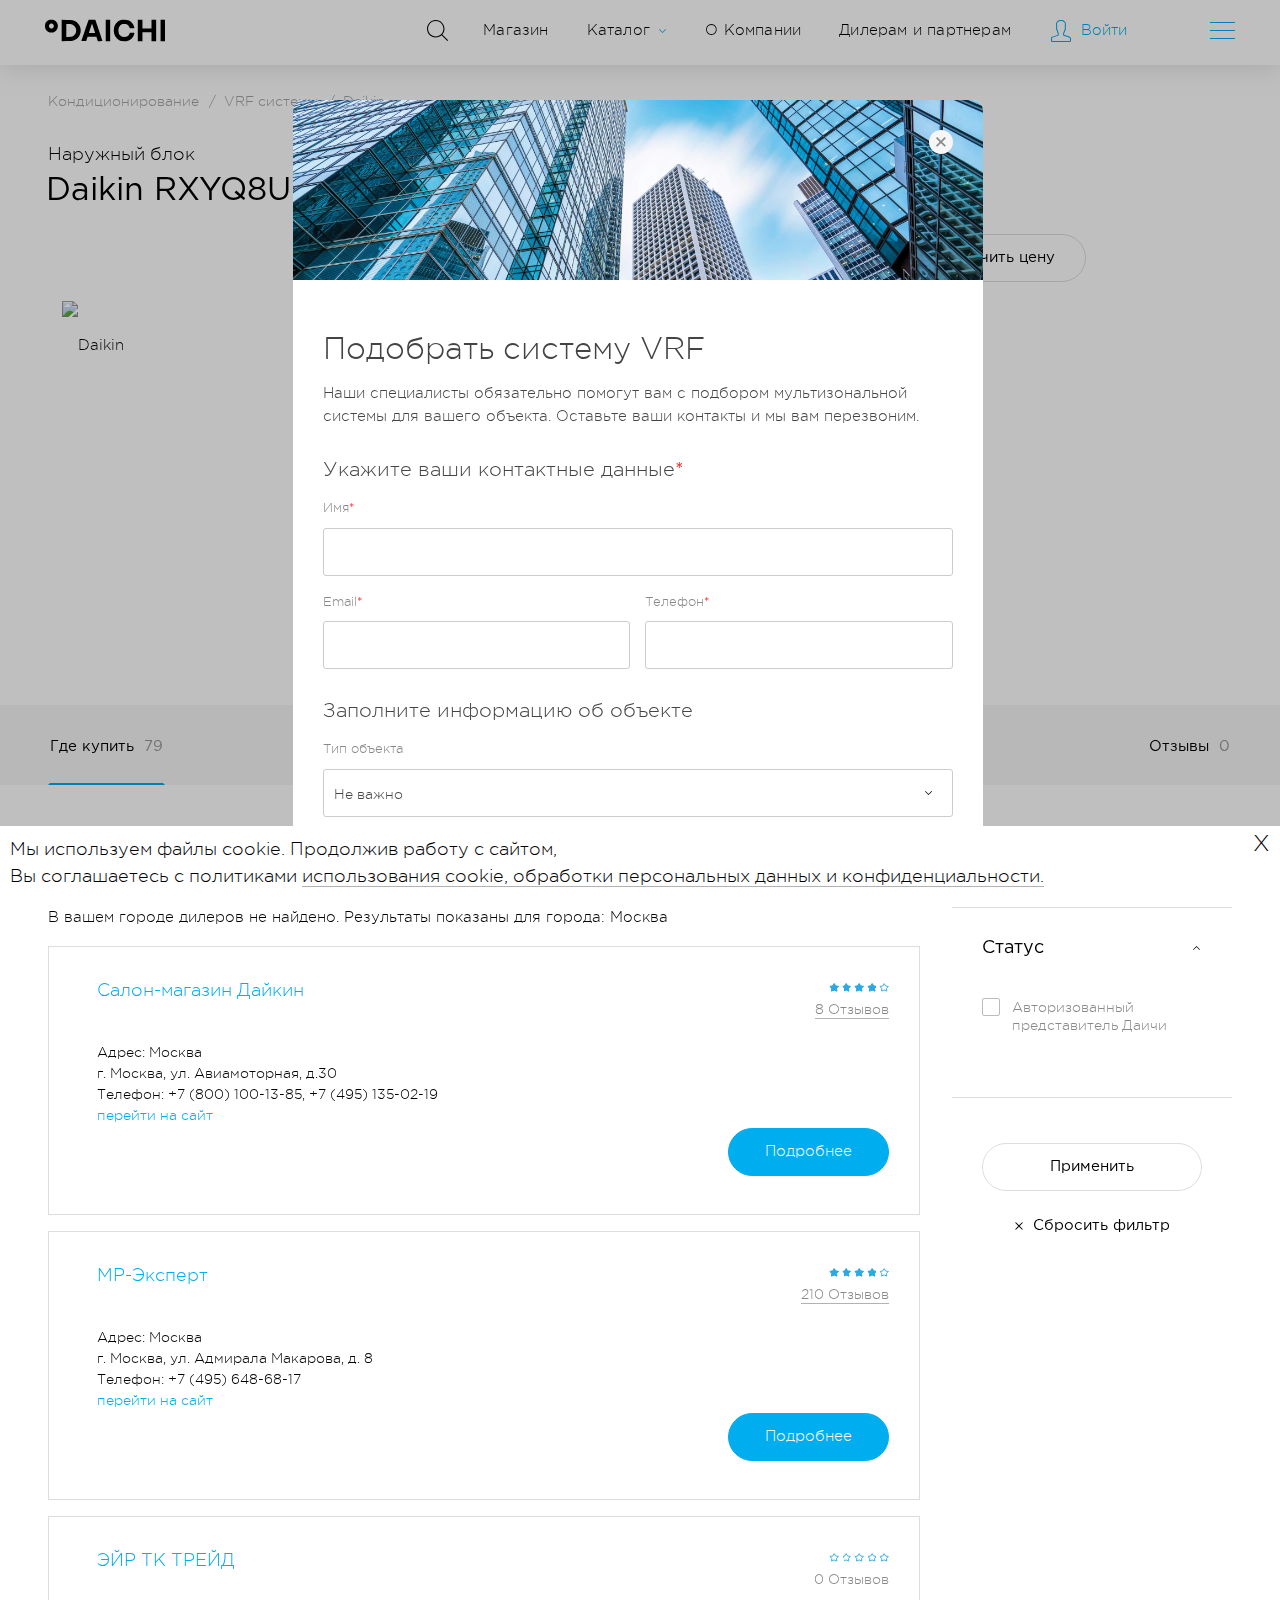
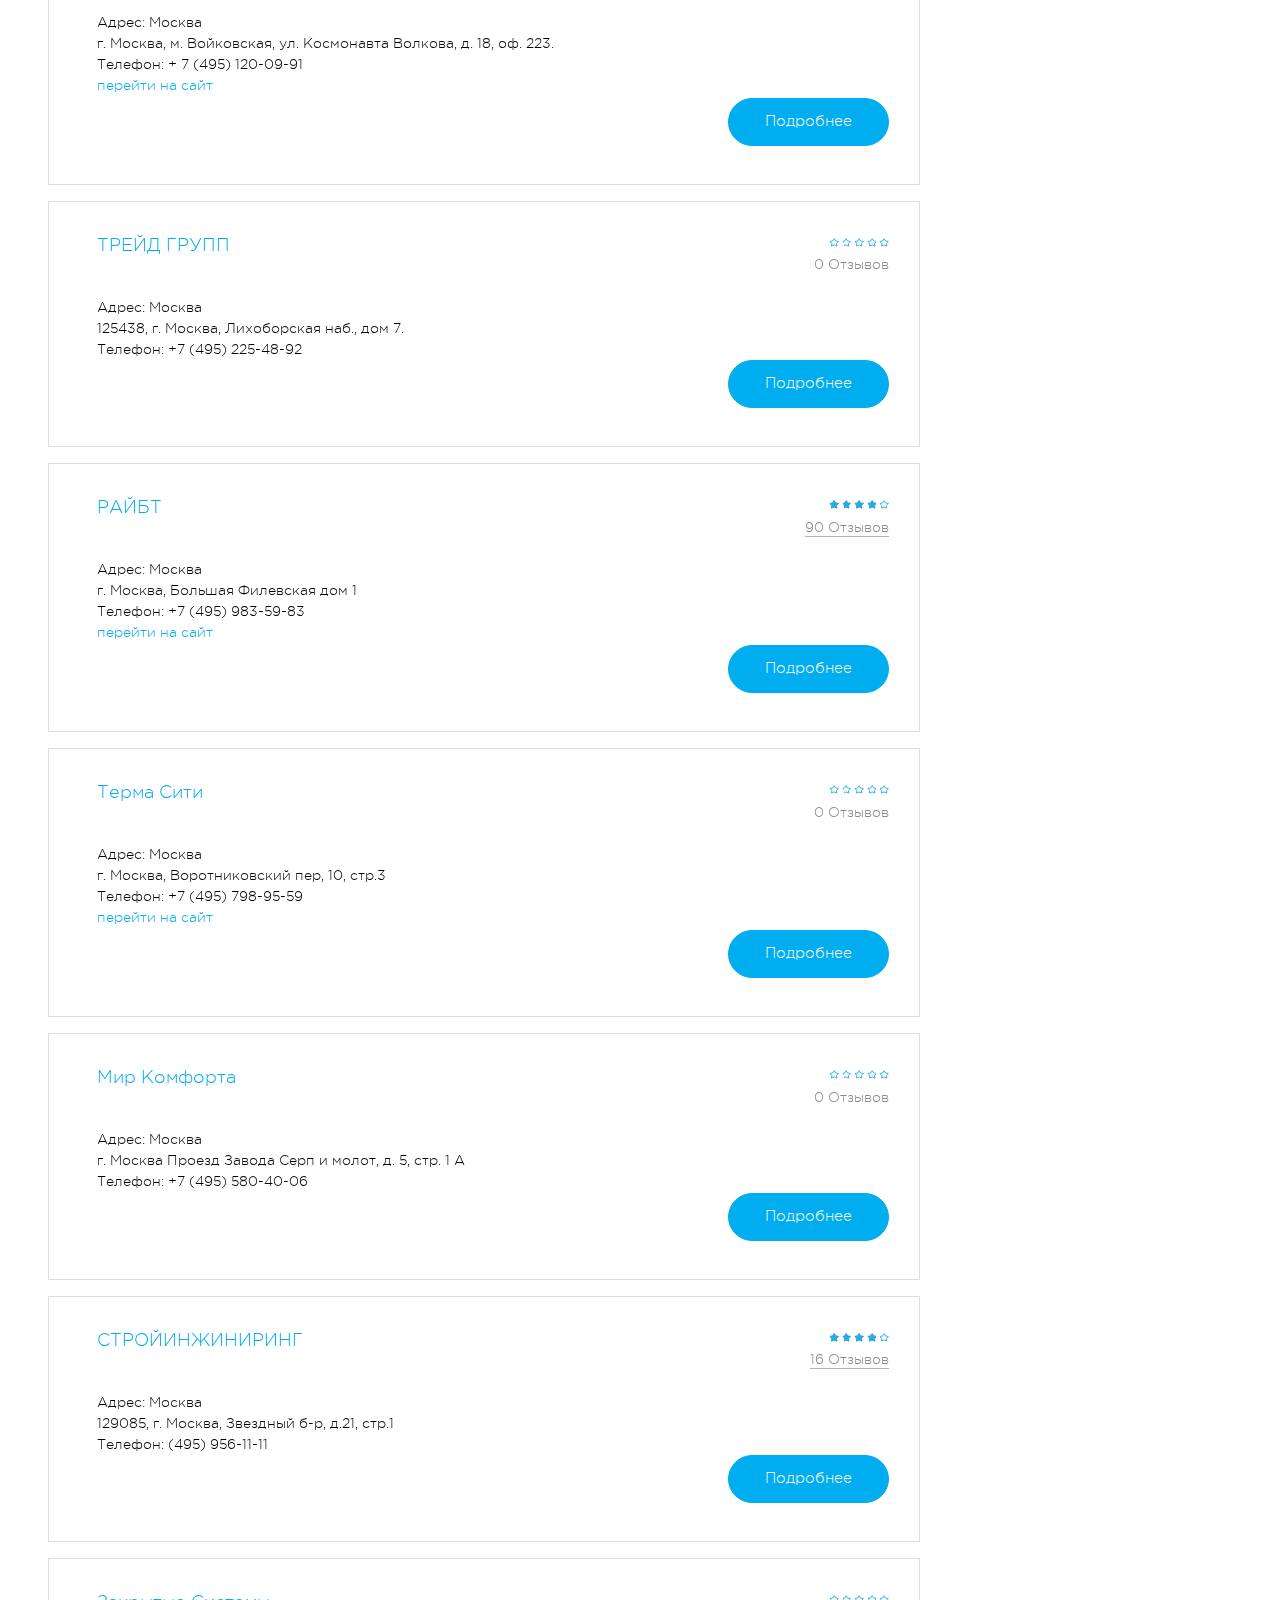
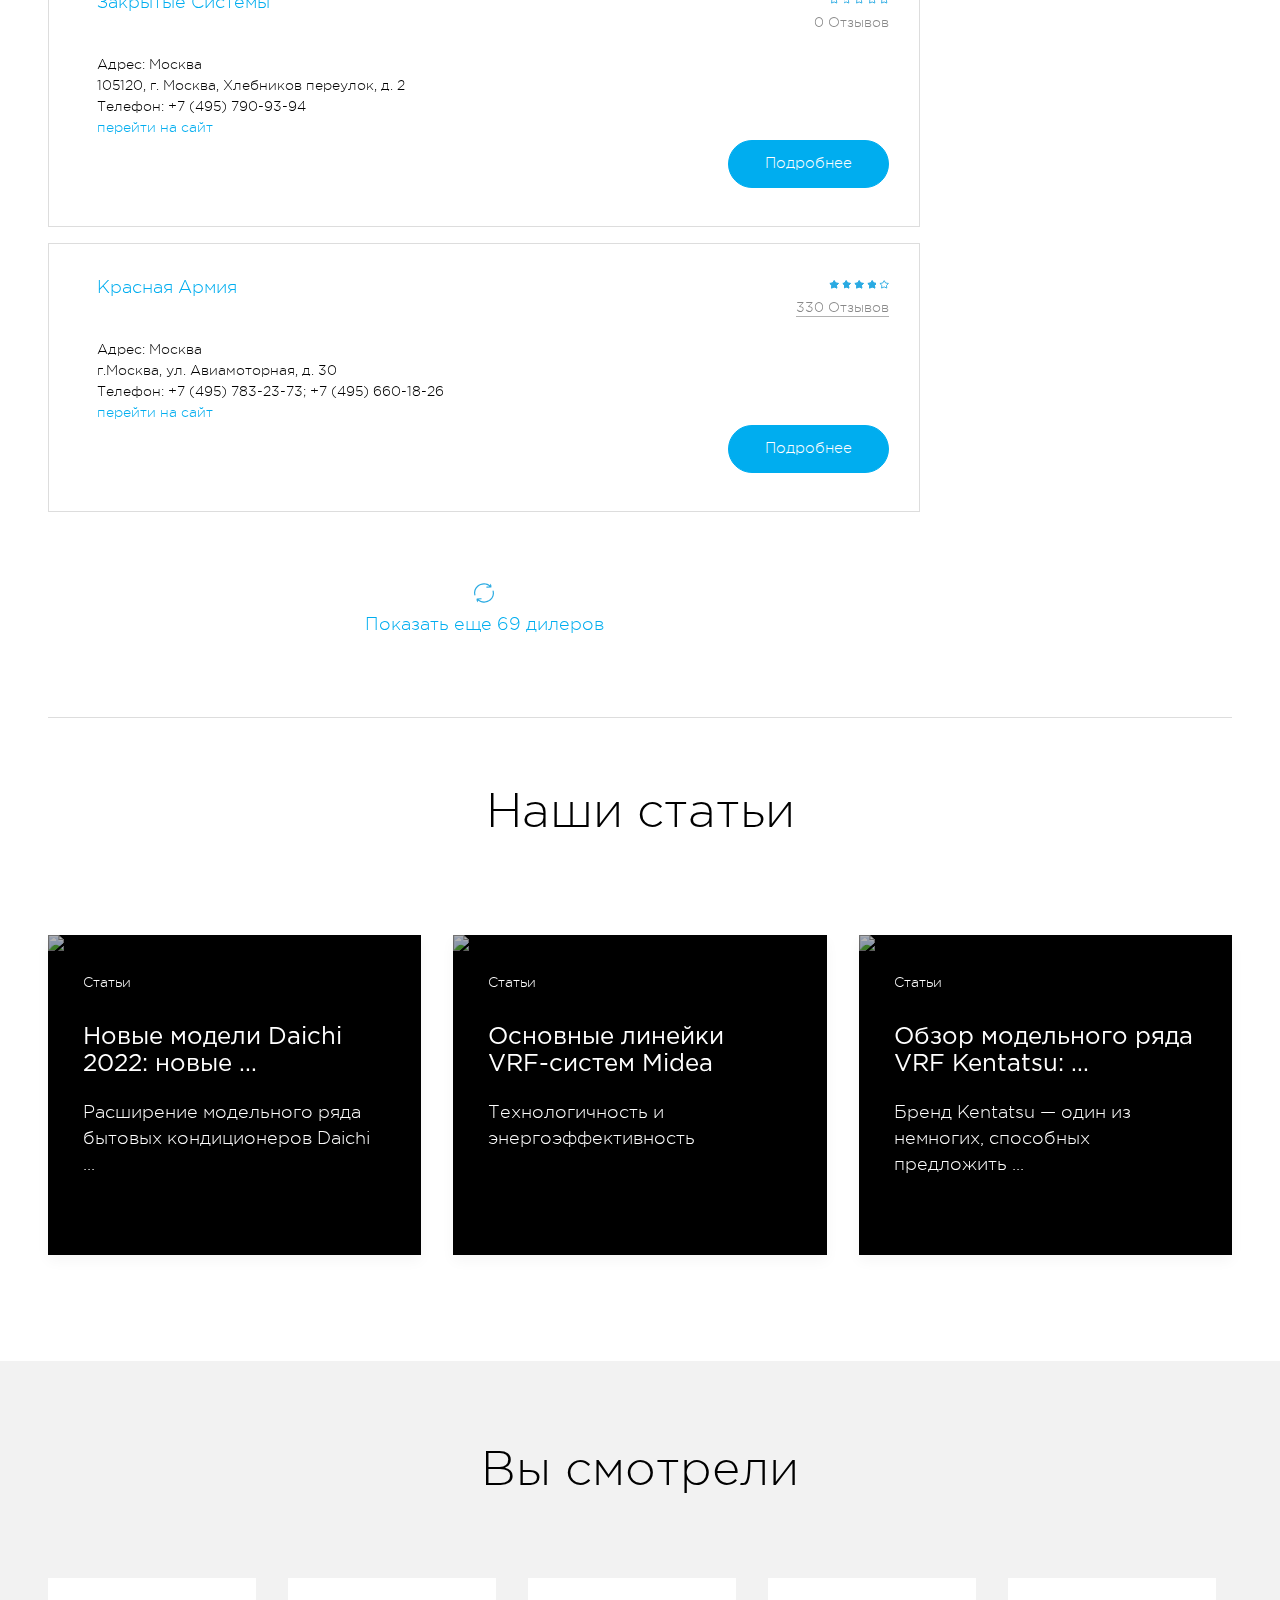
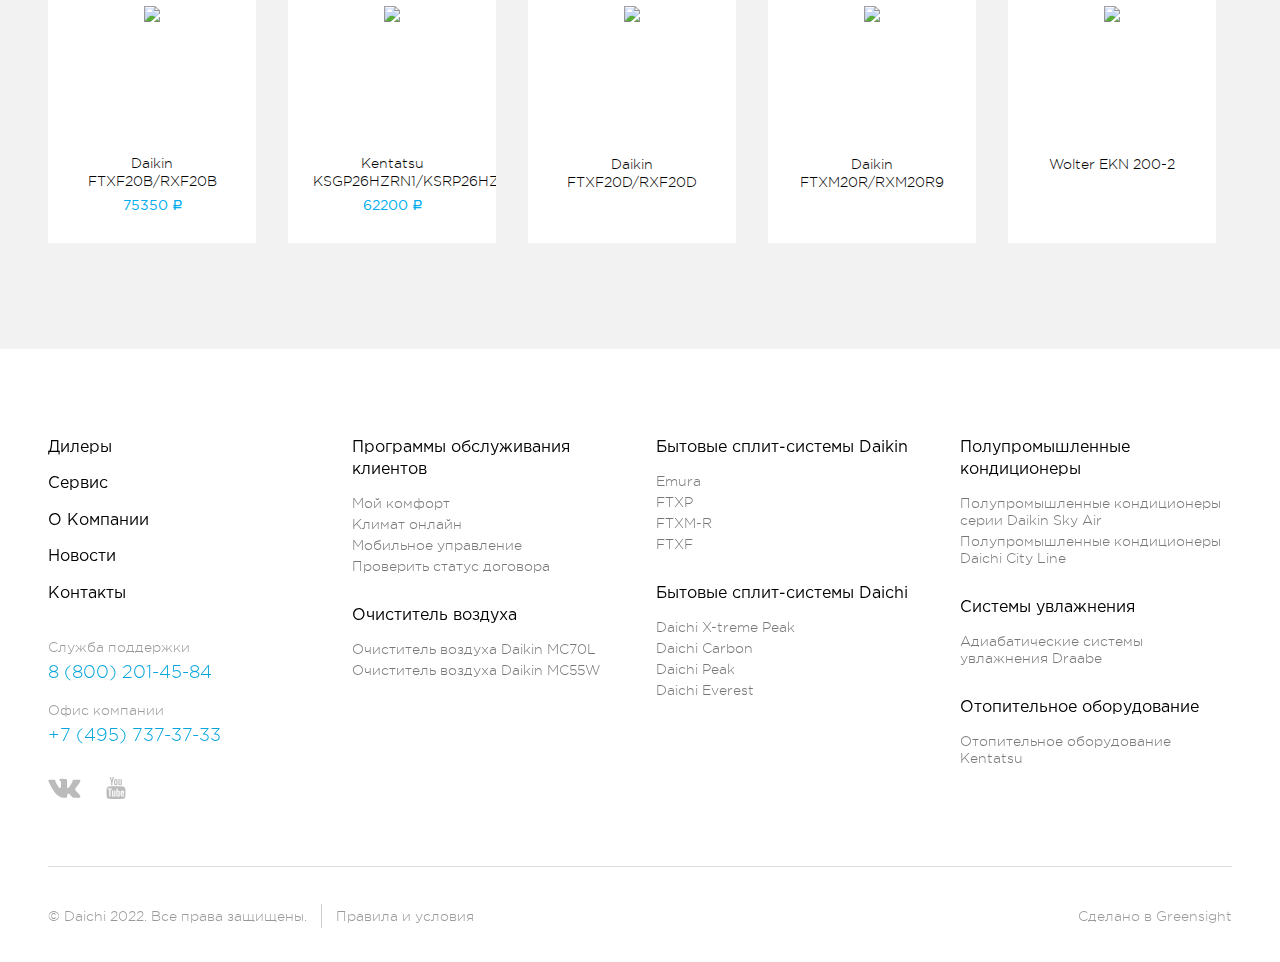
==== choose-modal.html @ ffd97c33 "first commit" ====
<!DOCTYPE html>
<!--[if IE 8 ]><html class="ie8" lang="ru" prefix="og: http://ogp.me/ns#"><![endif]-->
<!--[if IE 9 ]> <html class="ie9" lang="ru" prefix="og: http://ogp.me/ns#"><![endif]-->
<!--[if gt IE 8]><!--><html lang="ru" prefix="og: http://ogp.me/ns#"><!--<![endif]-->
<head>
    <meta charset="utf-8">
    <meta http-equiv="X-UA-Compatible" content="IE=edge">
    <meta name="skype_toolbar" content="skype_toolbar_parser_compatible">
    <meta name="viewport" content="width=device-width, initial-scale=1.0">
    <meta name="format-detection" content="telephone=no">
    <!-- <link rel="shortcut icon" type="image/x-icon" href="img/favicon.png"> -->
    
    <link href="/local/templates/b2c/build/css/external.css" rel="stylesheet" async>
    <link href="/local/templates/b2c/build/css/internal.css" rel="stylesheet" async>

    <link href="/css/style.css" rel="stylesheet" async>
    <!-- <link href="/h/assets/support.css?nocache=7771" rel="stylesheet"> -->
        <!--link href="/local/templates/b2c/build/css2/not_warranty.css" rel="stylesheet"-->
        <!--link href="/local/templates/b2c/build/css2/search-style.css" rel="stylesheet"-->
        <!-- jquery подключаем в шапке т.к. какой-то js может быть внутри компонентов -->
    <script src="/local/templates/b2c/build/js/jquery/jquery.min.js" type="text/javascript"></script>

            <meta http-equiv="Content-Type" content="text/html; charset=UTF-8" />
<!-- <link href="/bitrix/panel/main/popup.css?165098488323085" type="text/css"  rel="stylesheet" /> -->
<link href="/local/templates/b2c/components/bitrix/menu/top/style.css?16379153666648" type="text/css"  data-template-style="true"  rel="stylesheet" />
<link href="/local/templates/b2c/styles.css?158695657211671" type="text/css"  data-template-style="true"  rel="stylesheet" />
<!-- <script type="text/javascript">if(!window.BX)window.BX={};if(!window.BX.message)window.BX.message=function(mess){if(typeof mess==='object'){for(let i in mess) {BX.message[i]=mess[i];} return true;}};</script>
<script type="text/javascript">(window.BX||top.BX).message({'JS_CORE_LOADING':'Загрузка...','JS_CORE_NO_DATA':'- Нет данных -','JS_CORE_WINDOW_CLOSE':'Закрыть','JS_CORE_WINDOW_EXPAND':'Развернуть','JS_CORE_WINDOW_NARROW':'Свернуть в окно','JS_CORE_WINDOW_SAVE':'Сохранить','JS_CORE_WINDOW_CANCEL':'Отменить','JS_CORE_WINDOW_CONTINUE':'Продолжить','JS_CORE_H':'ч','JS_CORE_M':'м','JS_CORE_S':'с','JSADM_AI_HIDE_EXTRA':'Скрыть лишние','JSADM_AI_ALL_NOTIF':'Показать все','JSADM_AUTH_REQ':'Требуется авторизация!','JS_CORE_WINDOW_AUTH':'Войти','JS_CORE_IMAGE_FULL':'Полный размер'});</script>

<script type="text/javascript" src="/bitrix/js/main/core/core.js?1651741496478033"></script>

<script>BX.setJSList(['/bitrix/js/main/core/core_ajax.js','/bitrix/js/main/core/core_promise.js','/bitrix/js/main/polyfill/promise/js/promise.js','/bitrix/js/main/loadext/loadext.js','/bitrix/js/main/loadext/extension.js','/bitrix/js/main/polyfill/promise/js/promise.js','/bitrix/js/main/polyfill/find/js/find.js','/bitrix/js/main/polyfill/includes/js/includes.js','/bitrix/js/main/polyfill/matches/js/matches.js','/bitrix/js/ui/polyfill/closest/js/closest.js','/bitrix/js/main/polyfill/fill/main.polyfill.fill.js','/bitrix/js/main/polyfill/find/js/find.js','/bitrix/js/main/polyfill/matches/js/matches.js','/bitrix/js/main/polyfill/core/dist/polyfill.bundle.js','/bitrix/js/main/core/core.js','/bitrix/js/main/polyfill/intersectionobserver/js/intersectionobserver.js','/bitrix/js/main/lazyload/dist/lazyload.bundle.js','/bitrix/js/main/polyfill/core/dist/polyfill.bundle.js','/bitrix/js/main/parambag/dist/parambag.bundle.js']);
BX.setCSSList(['/bitrix/js/main/lazyload/dist/lazyload.bundle.css','/bitrix/js/main/parambag/dist/parambag.bundle.css']);</script>
<script type="text/javascript">(window.BX||top.BX).message({'pull_server_enabled':'Y','pull_config_timestamp':'1589030255','pull_guest_mode':'N','pull_guest_user_id':'0'});(window.BX||top.BX).message({'PULL_OLD_REVISION':'Для продолжения корректной работы с сайтом необходимо перезагрузить страницу.'});</script>
<script type="text/javascript">(window.BX||top.BX).message({'JS_CORE_LOADING':'Загрузка...','JS_CORE_NO_DATA':'- Нет данных -','JS_CORE_WINDOW_CLOSE':'Закрыть','JS_CORE_WINDOW_EXPAND':'Развернуть','JS_CORE_WINDOW_NARROW':'Свернуть в окно','JS_CORE_WINDOW_SAVE':'Сохранить','JS_CORE_WINDOW_CANCEL':'Отменить','JS_CORE_WINDOW_CONTINUE':'Продолжить','JS_CORE_H':'ч','JS_CORE_M':'м','JS_CORE_S':'с','JSADM_AI_HIDE_EXTRA':'Скрыть лишние','JSADM_AI_ALL_NOTIF':'Показать все','JSADM_AUTH_REQ':'Требуется авторизация!','JS_CORE_WINDOW_AUTH':'Войти','JS_CORE_IMAGE_FULL':'Полный размер'});</script>
<script type="text/javascript">(window.BX||top.BX).message({'LANGUAGE_ID':'ru','FORMAT_DATE':'MM/DD/YYYY','FORMAT_DATETIME':'MM/DD/YYYY H:MI:SS T','COOKIE_PREFIX':'BITRIX_SM','SERVER_TZ_OFFSET':'0','UTF_MODE':'Y','SITE_ID':'s2','SITE_DIR':'/','USER_ID':'','SERVER_TIME':'1652966377','USER_TZ_OFFSET':'0','USER_TZ_AUTO':'Y','bitrix_sessid':'f62c7155eabbc9f797dc9052f18a5c4e'});</script> -->


<!-- <script type="text/javascript" src="/bitrix/js/pull/protobuf/protobuf.js?1650884247274055"></script>
<script type="text/javascript" src="/bitrix/js/pull/protobuf/model.js?165088424770928"></script>
<script type="text/javascript" src="/bitrix/js/rest/client/rest.client.js?165098455617414"></script>
<script type="text/javascript" src="/bitrix/js/pull/client/pull.client.js?165098496470757"></script>
<script type="text/javascript" src="/bitrix/js/main/pageobject/pageobject.js?1587509020864"></script>
<script type="text/javascript" src="/bitrix/js/main/core/core_window.js?165098510298768"></script>
<script type="text/javascript">
					(function () {
						"use strict";

						var counter = function ()
						{
							var cookie = (function (name) {
								var parts = ("; " + document.cookie).split("; " + name + "=");
								if (parts.length == 2) {
									try {return JSON.parse(decodeURIComponent(parts.pop().split(";").shift()));}
									catch (e) {}
								}
							})("BITRIX_CONVERSION_CONTEXT_s2");

							if (cookie && cookie.EXPIRE >= BX.message("SERVER_TIME"))
								return;

							var request = new XMLHttpRequest();
							request.open("POST", "/bitrix/tools/conversion/ajax_counter.php", true);
							request.setRequestHeader("Content-type", "application/x-www-form-urlencoded");
							request.send(
								"SITE_ID="+encodeURIComponent("s2")+
								"&sessid="+encodeURIComponent(BX.bitrix_sessid())+
								"&HTTP_REFERER="+encodeURIComponent(document.referrer)
							);
						};

						if (window.frameRequestStart === true)
							BX.addCustomEvent("onFrameDataReceived", counter);
						else
							BX.ready(counter);
					})();
				</script> -->



<script type="text/javascript" src="/local/templates/b2c/components/bitrix/menu/top/script.js?16379153661924"></script>
<script type="text/javascript" src="/local/components/b2c/location/templates/.default/script.js?1582882890528"></script>
<script type="text/javascript" src="/local/components/b2c/catalog.detail/templates/catalog_main/script.js?1530775814198"></script>
<script type="text/javascript" src="/local/components/b2c/dealers.list/templates/catalog/script.js?15307758145785"></script>
<script type="text/javascript">var _ba = _ba || []; _ba.push(["aid", "0ea89b7fc5834d3315de5ba473fc71e9"]); _ba.push(["host", "daichi.ru"]); (function() {var ba = document.createElement("script"); ba.type = "text/javascript"; ba.async = true;ba.src = (document.location.protocol == "https:" ? "https://" : "http://") + "bitrix.info/ba.js";var s = document.getElementsByTagName("script")[0];s.parentNode.insertBefore(ba, s);})();</script>


        <title>Каталог товаров</title>

    <!--[if lte IE 8]>
    <script src="js/html5shiv/html5shiv.min.js" type="text/javascript"></script>
    <![endif]-->

    
</head>
<body>

<meta http-equiv="Content-Type" content="text/html; charset=UTF-8" />
<!-- <link href="/bitrix/panel/main/popup.css?165098488323085" type="text/css"  rel="stylesheet" /> -->
<link href="/local/templates/b2c/components/bitrix/menu/top/style.css?16379153666648" type="text/css"  data-template-style="true"  rel="stylesheet" />
<link href="/local/templates/b2c/styles.css?158695657211671" type="text/css"  data-template-style="true"  rel="stylesheet" />
<script type="text/javascript" src="/local/templates/b2c/components/bitrix/menu/top/script.js?16379153661924"></script>
<script type="text/javascript" src="/local/components/b2c/location/templates/.default/script.js?1582882890528"></script>
<script type="text/javascript" src="/local/components/b2c/catalog.detail/templates/catalog_main/script.js?1530775814198"></script>
<script type="text/javascript" src="/local/components/b2c/dealers.list/templates/catalog/script.js?15307758145785"></script>
<script type="text/javascript">var _ba = _ba || []; _ba.push(["aid", "0ea89b7fc5834d3315de5ba473fc71e9"]); _ba.push(["host", "daichi.ru"]); (function() {var ba = document.createElement("script"); ba.type = "text/javascript"; ba.async = true;ba.src = (document.location.protocol == "https:" ? "https://" : "http://") + "bitrix.info/ba.js";var s = document.getElementsByTagName("script")[0];s.parentNode.insertBefore(ba, s);})();</script>



<!--[if lt IE 10]>
<div class="browse-happy">
    <div class="container">
        <p class="browse-happy__notice">Мы обнаружили, что вы используете <strong>устаревшую версию</strong> браузера Internet Explorer</p>
        <p class="browse-happy__security">Из соображений безопасности этот сайт поддерживает Internet Explorer версии 10 и выше
            <br>Кроме того, этот и многие другие сайты могут отображаться <strong>некорректно</strong></p>
        <p class="browse-happy__update">Пожалуйста, обновите свой браузер по этой <a href="http://browsehappy.com/" target="_blank">ссылке</a></p>
        <p class="browse-happy__recommend">(мы рекомендуем <a href="http://www.google.com/chrome" target="_blank">Google Chrome</a>)</p>
    </div>
</div>
<![endif]-->
<svg style="position: absolute; width: 0; height: 0;" width="0" height="0" version="1.1" xmlns="http://www.w3.org/2000/svg" xmlns:xlink="http://www.w3.org/1999/xlink">

    /* Красный градиент */
    <linearGradient id="red-gradient" x1="0%" x2="100%" y1="0%" y2="100%" >
        <stop offset="0%" stop-color="#fd6c5e"/>
        <stop offset="100%" stop-color="#db0223"/>
    </linearGradient>

    /* Синий градиент */
    <linearGradient id="blue-gradient" x1="0%" x2="100%" y1="0%" y2="100%" >
        <stop offset="0%" stop-color="#0C90C2"/>
        <stop offset="100%" stop-color="#2DD2AB"/>
    </linearGradient>

    <svg id="icon-cross" xmlns="http://www.w3.org/2000/svg" xmlns:xlink="http://www.w3.org/1999/xlink" viewBox="0 0 8 8">
        <path fill-rule="evenodd" d="M7.698,6.990 L6.990,7.697 L3.844,4.550 L0.697,7.697 L-0.010,6.990 L3.137,3.843 L-0.010,0.697 L0.697,-0.010 L3.844,3.136 L6.990,-0.010 L7.698,0.697 L4.551,3.843 L7.698,6.990 Z"/>
    </svg>

<defs>
    <symbol id="icon-search" viewBox="0 0 18 18">
        <path class="icon-search__path" d="M18.353,17.646 L17.646,18.353 L13.286,13.993 C11.876,15.238 10.029,16.000 8.000,16.000 C3.582,16.000 -0.000,12.418 -0.000,8.000 C-0.000,3.582 3.582,-0.000 8.000,-0.000 C12.418,-0.000 16.000,3.582 16.000,8.000 C16.000,10.029 15.238,11.876 13.993,13.286 L18.353,17.646 ZM8.000,1.000 C4.134,1.000 1.000,4.134 1.000,8.000 C1.000,11.866 4.134,15.000 8.000,15.000 C11.866,15.000 15.000,11.866 15.000,8.000 C15.000,4.134 11.866,1.000 8.000,1.000 Z"
        />
    </symbol>
</defs>
<defs>
    <symbol id="arrow-left" viewBox="0 0 13 25">
        <path class="arrow-left__path" d="M1.918,12.490 L13.002,23.993 L12.038,24.993 L-0.006,12.490 L12.038,-0.018 L13.002,0.985 L1.918,12.490 Z" />
    </symbol>
</defs>
<defs>
    <symbol id="arrow-right" viewBox="0 0 13 25">
        <path d="M11.081,12.490 L-0.002,23.993 L0.962,24.993 L13.006,12.490 L0.962,-0.018 L-0.002,0.985 L11.081,12.490 Z" class="cls-1" />
    </symbol>
</defs>
<defs>
    <symbol id="icon-gear" viewBox="0 0 34 34">
        <path d="M34.008,21.575 L29.418,29.484 L21.557,24.895 L21.557,34.012 L12.439,34.012 L12.439,24.911 L4.600,29.484 L0.013,21.575 L7.892,16.977 L0.035,12.349 L4.649,4.458 L12.439,9.043 L12.439,-0.015 L21.557,-0.015 L21.557,9.058 L29.368,4.458 L33.990,12.349 L26.128,16.978 L34.008,21.575 ZM7.902,16.981 L12.474,24.859 L21.549,24.859 L26.118,16.979 L21.531,9.139 L12.491,9.139 L7.902,16.981 Z"
          class="cls-1" />
    </symbol>
</defs>
<defs>
    <symbol fill="black" id="icon-sleep-black" viewBox="0 0 68 70">
        <path d="M32.81,0a31.77,31.77,0,0,0-4.65.34L24.45.89l3.49,1.37A24.47,24.47,0,1,1,7.12,46.44L3.83,44.61l1.94,3.22A31.55,31.55,0,1,0,32.81,0Zm0,61.1A29.31,29.31,0,0,1,9.53,49.77,26.48,26.48,0,0,0,32.06,2h.75a29.55,29.55,0,1,1,0,59.1Z" />
        <path d="M9.09,38.22l1,2.08.87-2.12a18.6,18.6,0,0,1,2.57-4.38,11,11,0,0,1,3.85-2.41l2.53-.9-2.5-1a15.7,15.7,0,0,1-4.11-2.32,20.8,20.8,0,0,1-2.88-4.36l-1-2-.8,2.12a15.43,15.43,0,0,1-2.32,4.15A19.19,19.19,0,0,1,2,29.87l-2,1,2.1.82a16.58,16.58,0,0,1,4.36,2.48A16.53,16.53,0,0,1,9.09,38.22Zm-1.4-9.76A12.6,12.6,0,0,0,9.6,25.52a16,16,0,0,0,2.29,3.12,12.36,12.36,0,0,0,2.74,1.81,10.32,10.32,0,0,0-2.62,2A16,16,0,0,0,10,35.57a13.55,13.55,0,0,0-2.12-2.84,13.73,13.73,0,0,0-3.14-2.05A15.12,15.12,0,0,0,7.69,28.46Z"
        />
        <path d="M13.86,17l4.64-2,4.94,1.9,0-4.88,2.9-4L22,6.55l-3.4-4.32L15.79,6.41,11.14,7.67,14,11.6ZM17,8.14l1.7-2.52L20.8,8.25,23.07,9l-1.69,2.31,0,2.61-3-1.14L15.93,13.9,16,11,14.46,8.84Z" />
    </symbol>
</defs>
<defs>
    <symbol fill="black" id="icon-list-img-black" viewBox="-8 0 64.36 63.1">
        <path d="M41,0H7A7,7,0,0,0,0,7V53.11a7,7,0,0,0,7,7H41a7,7,0,0,0,7-7V7A7,7,0,0,0,41,0Zm5,53.11a5,5,0,0,1-5,5H7a5,5,0,0,1-5-5V7A5,5,0,0,1,7,2H41a5,5,0,0,1,5,5Z" />
        <polygon points="16.23 17.65 14.82 16.24 9.47 21.59 6.55 18.66 5.14 20.07 9.47 24.41 16.23 17.65" />
        <rect x="17.95" y="20" width="21.79" height="2" />
        <rect x="15.53" y="29" width="24.21" height="2" />
        <rect x="15.53" y="39" width="24.21" height="2" />
        <rect x="15.53" y="49" width="24.21" height="2" />
        <rect x="8.26" y="29" width="2.42" height="2" />
        <rect x="8.26" y="39" width="2.42" height="2" />
        <rect x="15.53" y="10" width="24.21" height="2" />
        <rect x="8.26" y="10" width="2.42" height="2" />
        <rect x="8.26" y="49" width="2.42" height="2" />
    </symbol>
</defs>
<defs>
    <symbol id="icon-turbo-black" viewBox="0 0 82 61.75">
        <polygon points="0 50.4 4.17 50.4 4.17 61.54 5.6 61.54 5.6 50.4 9.77 50.4 9.77 49.1 0 49.1 0 50.4" />
        <path d="M25,56.33a4.27,4.27,0,0,1-1,3.06,3.61,3.61,0,0,1-2.75,1,3.61,3.61,0,0,1-2.8-1.09,4.42,4.42,0,0,1-1-3.1V49.1h-1.4v7.23a5.42,5.42,0,0,0,1.4,4,5.08,5.08,0,0,0,3.77,1.41A5.08,5.08,0,0,0,25,60.32a5.58,5.58,0,0,0,1.4-4.09V49.1H25Z" />
        <path d="M42.78,55.25a3.27,3.27,0,0,0,.92-2.42,3.37,3.37,0,0,0-1-2.49A4.78,4.78,0,0,0,39.2,49.1H33.86V61.54h1.4V56.71h3.55l3.61,4.83h1.72l-3.82-5.08A4.53,4.53,0,0,0,42.78,55.25Zm-7.52.2v-5H39.1a3.76,3.76,0,0,1,2.34.65,2.15,2.15,0,0,1,.84,1.8,2.28,2.28,0,0,1-.89,1.9,3.65,3.65,0,0,1-2.31.69Z"
        />
        <path d="M58.07,55.11a3,3,0,0,0,2-2.88,2.82,2.82,0,0,0-.8-2A4.34,4.34,0,0,0,56,49.1H50.69V61.54h5.53a5.41,5.41,0,0,0,3.29-.91,2.92,2.92,0,0,0,1.23-2.49Q60.73,55.91,58.07,55.11Zm-6-4.74h3.79a3.33,3.33,0,0,1,2,.54,1.76,1.76,0,0,1,.72,1.48,2,2,0,0,1-.78,1.67,3.38,3.38,0,0,1-2.08.59H52.08Zm6.42,9.32a3.74,3.74,0,0,1-2.24.59H52.08V55.89H56a4.52,4.52,0,0,1,2.46.55A1.78,1.78,0,0,1,59.31,58,1.94,1.94,0,0,1,58.49,59.68Z"
        />
        <path d="M77.73,50.77a6.45,6.45,0,0,0-9.12,0,6.67,6.67,0,0,0,0,9.09,6.45,6.45,0,0,0,9.11,0,6.68,6.68,0,0,0,0-9.09ZM76.67,59a4.86,4.86,0,0,1-7,0,5.49,5.49,0,0,1,0-7.29,4.86,4.86,0,0,1,7,0,5.49,5.49,0,0,1,0,7.29Z" />
        <path d="M30,1.95A26,26,0,0,0,19.18,41.72a1,1,0,0,0,1.6-1.21,24,24,0,1,1,38.28,0,1,1,0,0,0,1.6,1.21A26,26,0,0,0,30,1.95Z" />
        <path d="M36,27.63a4.24,4.24,0,0,0,7.37.9l13.24,5.54a1,1,0,0,0,.77-1.85L44.12,26.68a4.25,4.25,0,0,0-5.82-4.61A4.27,4.27,0,0,0,36,27.63Zm3.08-3.71a2.26,2.26,0,1,1-1.23,3A2.26,2.26,0,0,1,39.06,23.92Z" />
        <path d="M18.14,26.41a1,1,0,0,0,1,1h4.35a1,1,0,0,0,0-2H19.14A1,1,0,0,0,18.14,26.41Z" />
        <path d="M20.83,34.91a1,1,0,0,0,.38-.08l4-1.66a1,1,0,0,0-.76-1.85l-4,1.66a1,1,0,0,0,.38,1.92Z" />
        <path d="M56.23,25a1,1,0,0,0,0,2h4.35a1,1,0,0,0,0-2H56.23Z" />
        <path d="M58.62,17.18l-4,1.66a1,1,0,0,0,.77,1.85l4-1.66a1,1,0,0,0-.77-1.85Z" />
        <path d="M46.16,11.94a1,1,0,0,0,.92-.62l1.66-4a1,1,0,1,0-1.85-.77l-1.66,4a1,1,0,0,0,.92,1.38Z" />
        <path d="M53.59,10.75l-3.07,3.08a1,1,0,1,0,1.42,1.41L55,12.17a1,1,0,1,0-1.42-1.41Z" />
        <path d="M40.8,10.1V5.75a1,1,0,0,0-2,0V10.1a1,1,0,0,0,2,0Z" />
        <path d="M34.6,10.56l-1.66-4a1,1,0,1,0-1.85.77l1.66,4a1,1,0,1,0,1.85-.77Z" />
        <path d="M26,10.7a1,1,0,0,0-1.41,1.41l3.07,3.07a1,1,0,0,0,1.41-1.41Z" />
        <path d="M24.47,20.69a1,1,0,0,0,.77-1.85l-4-1.66A1,1,0,0,0,20.45,19Z" />
    </symbol>
</defs>
<defs>
    <symbol fill="url(#red-gradient)" id="icon-sleep" viewBox="0 0 68 70">
        <path d="M32.81,0a31.77,31.77,0,0,0-4.65.34L24.45.89l3.49,1.37A24.47,24.47,0,1,1,7.12,46.44L3.83,44.61l1.94,3.22A31.55,31.55,0,1,0,32.81,0Zm0,61.1A29.31,29.31,0,0,1,9.53,49.77,26.48,26.48,0,0,0,32.06,2h.75a29.55,29.55,0,1,1,0,59.1Z" />
        <path d="M9.09,38.22l1,2.08.87-2.12a18.6,18.6,0,0,1,2.57-4.38,11,11,0,0,1,3.85-2.41l2.53-.9-2.5-1a15.7,15.7,0,0,1-4.11-2.32,20.8,20.8,0,0,1-2.88-4.36l-1-2-.8,2.12a15.43,15.43,0,0,1-2.32,4.15A19.19,19.19,0,0,1,2,29.87l-2,1,2.1.82a16.58,16.58,0,0,1,4.36,2.48A16.53,16.53,0,0,1,9.09,38.22Zm-1.4-9.76A12.6,12.6,0,0,0,9.6,25.52a16,16,0,0,0,2.29,3.12,12.36,12.36,0,0,0,2.74,1.81,10.32,10.32,0,0,0-2.62,2A16,16,0,0,0,10,35.57a13.55,13.55,0,0,0-2.12-2.84,13.73,13.73,0,0,0-3.14-2.05A15.12,15.12,0,0,0,7.69,28.46Z"
        />
        <path d="M13.86,17l4.64-2,4.94,1.9,0-4.88,2.9-4L22,6.55l-3.4-4.32L15.79,6.41,11.14,7.67,14,11.6ZM17,8.14l1.7-2.52L20.8,8.25,23.07,9l-1.69,2.31,0,2.61-3-1.14L15.93,13.9,16,11,14.46,8.84Z" />
    </symbol>
</defs>
<defs>
    <symbol fill="url(#red-gradient)" id="icon-list-img" viewBox="-8 0 64.36 63.1">
        <path d="M41,0H7A7,7,0,0,0,0,7V53.11a7,7,0,0,0,7,7H41a7,7,0,0,0,7-7V7A7,7,0,0,0,41,0Zm5,53.11a5,5,0,0,1-5,5H7a5,5,0,0,1-5-5V7A5,5,0,0,1,7,2H41a5,5,0,0,1,5,5Z" />
        <polygon points="16.23 17.65 14.82 16.24 9.47 21.59 6.55 18.66 5.14 20.07 9.47 24.41 16.23 17.65" />
        <rect x="17.95" y="20" width="21.79" height="2" />
        <rect x="15.53" y="29" width="24.21" height="2" />
        <rect x="15.53" y="39" width="24.21" height="2" />
        <rect x="15.53" y="49" width="24.21" height="2" />
        <rect x="8.26" y="29" width="2.42" height="2" />
        <rect x="8.26" y="39" width="2.42" height="2" />
        <rect x="15.53" y="10" width="24.21" height="2" />
        <rect x="8.26" y="10" width="2.42" height="2" />
        <rect x="8.26" y="49" width="2.42" height="2" />
    </symbol>
</defs>
<defs>
    <symbol fill="url(#red-gradient)" id="icon-turbo" viewBox="0 0 82 61.75">
        <polygon points="0 50.4 4.17 50.4 4.17 61.54 5.6 61.54 5.6 50.4 9.77 50.4 9.77 49.1 0 49.1 0 50.4" />
        <path d="M25,56.33a4.27,4.27,0,0,1-1,3.06,3.61,3.61,0,0,1-2.75,1,3.61,3.61,0,0,1-2.8-1.09,4.42,4.42,0,0,1-1-3.1V49.1h-1.4v7.23a5.42,5.42,0,0,0,1.4,4,5.08,5.08,0,0,0,3.77,1.41A5.08,5.08,0,0,0,25,60.32a5.58,5.58,0,0,0,1.4-4.09V49.1H25Z" />
        <path d="M42.78,55.25a3.27,3.27,0,0,0,.92-2.42,3.37,3.37,0,0,0-1-2.49A4.78,4.78,0,0,0,39.2,49.1H33.86V61.54h1.4V56.71h3.55l3.61,4.83h1.72l-3.82-5.08A4.53,4.53,0,0,0,42.78,55.25Zm-7.52.2v-5H39.1a3.76,3.76,0,0,1,2.34.65,2.15,2.15,0,0,1,.84,1.8,2.28,2.28,0,0,1-.89,1.9,3.65,3.65,0,0,1-2.31.69Z"
        />
        <path d="M58.07,55.11a3,3,0,0,0,2-2.88,2.82,2.82,0,0,0-.8-2A4.34,4.34,0,0,0,56,49.1H50.69V61.54h5.53a5.41,5.41,0,0,0,3.29-.91,2.92,2.92,0,0,0,1.23-2.49Q60.73,55.91,58.07,55.11Zm-6-4.74h3.79a3.33,3.33,0,0,1,2,.54,1.76,1.76,0,0,1,.72,1.48,2,2,0,0,1-.78,1.67,3.38,3.38,0,0,1-2.08.59H52.08Zm6.42,9.32a3.74,3.74,0,0,1-2.24.59H52.08V55.89H56a4.52,4.52,0,0,1,2.46.55A1.78,1.78,0,0,1,59.31,58,1.94,1.94,0,0,1,58.49,59.68Z"
        />
        <path d="M77.73,50.77a6.45,6.45,0,0,0-9.12,0,6.67,6.67,0,0,0,0,9.09,6.45,6.45,0,0,0,9.11,0,6.68,6.68,0,0,0,0-9.09ZM76.67,59a4.86,4.86,0,0,1-7,0,5.49,5.49,0,0,1,0-7.29,4.86,4.86,0,0,1,7,0,5.49,5.49,0,0,1,0,7.29Z" />
        <path d="M30,1.95A26,26,0,0,0,19.18,41.72a1,1,0,0,0,1.6-1.21,24,24,0,1,1,38.28,0,1,1,0,0,0,1.6,1.21A26,26,0,0,0,30,1.95Z" />
        <path d="M36,27.63a4.24,4.24,0,0,0,7.37.9l13.24,5.54a1,1,0,0,0,.77-1.85L44.12,26.68a4.25,4.25,0,0,0-5.82-4.61A4.27,4.27,0,0,0,36,27.63Zm3.08-3.71a2.26,2.26,0,1,1-1.23,3A2.26,2.26,0,0,1,39.06,23.92Z" />
        <path d="M18.14,26.41a1,1,0,0,0,1,1h4.35a1,1,0,0,0,0-2H19.14A1,1,0,0,0,18.14,26.41Z" />
        <path d="M20.83,34.91a1,1,0,0,0,.38-.08l4-1.66a1,1,0,0,0-.76-1.85l-4,1.66a1,1,0,0,0,.38,1.92Z" />
        <path d="M56.23,25a1,1,0,0,0,0,2h4.35a1,1,0,0,0,0-2H56.23Z" />
        <path d="M58.62,17.18l-4,1.66a1,1,0,0,0,.77,1.85l4-1.66a1,1,0,0,0-.77-1.85Z" />
        <path d="M46.16,11.94a1,1,0,0,0,.92-.62l1.66-4a1,1,0,1,0-1.85-.77l-1.66,4a1,1,0,0,0,.92,1.38Z" />
        <path d="M53.59,10.75l-3.07,3.08a1,1,0,1,0,1.42,1.41L55,12.17a1,1,0,1,0-1.42-1.41Z" />
        <path d="M40.8,10.1V5.75a1,1,0,0,0-2,0V10.1a1,1,0,0,0,2,0Z" />
        <path d="M34.6,10.56l-1.66-4a1,1,0,1,0-1.85.77l1.66,4a1,1,0,1,0,1.85-.77Z" />
        <path d="M26,10.7a1,1,0,0,0-1.41,1.41l3.07,3.07a1,1,0,0,0,1.41-1.41Z" />
        <path d="M24.47,20.69a1,1,0,0,0,.77-1.85l-4-1.66A1,1,0,0,0,20.45,19Z" />
    </symbol>
</defs>
<defs>
    <symbol fill="url(#blue-gradient)" id="icon-arrow-gradient" viewBox="0 0 34.563 23.1">
        <path d="M34.263,12.206 L23.707,22.762 C23.317,23.153 22.683,23.153 22.293,22.762 C21.902,22.372 21.902,21.739 22.293,21.349 L31.142,12.500 L1.000,12.500 C0.448,12.500 -0.000,12.052 -0.000,11.500 C-0.000,10.947 0.448,10.500 1.000,10.500 L31.143,10.500 L22.293,1.650 C21.902,1.259 21.902,0.627 22.293,0.235 C22.683,-0.156 23.317,-0.156 23.707,0.235 L34.263,10.792 C34.654,11.183 34.654,11.815 34.263,12.206 Z"
        />
    </symbol>
</defs>
<defs>
    <symbol id="wave_right" viewBox="0 0 132 178">
        <path d="M89.181,0.983l-0.571,0.697c27.006,22.011,42.495,54.443,42.495,88.977
		c0,33.171-14.491,64.764-39.759,86.676l0.593,0.681c25.464-22.084,40.068-53.924,40.068-87.356
		C132.007,55.854,116.397,23.167,89.181,0.983z M44.872,23.026L44.3,23.724c20.228,16.488,31.831,40.779,31.831,66.645
		c0,24.846-10.855,48.511-29.781,64.924l0.592,0.68c19.123-16.585,30.091-40.495,30.091-65.604
		C77.033,64.232,65.311,39.686,44.872,23.026z M0.563,45.069l-0.571,0.696c13.45,10.963,21.165,27.116,21.165,44.314
		c0,16.521-7.218,32.254-19.802,43.169l0.592,0.68c12.782-11.085,20.112-27.067,20.112-43.849
		C22.059,72.609,14.224,56.204,0.563,45.069z"/>
        </symbol>
</defs>
<defs>
    <symbol id="filter" viewBox="0 0 13 12.15">
        <path d="M13,11.08H6.15l5-5a3.41,3.41,0,0,0,0-4.81L10.9,1h0A3.41,3.41,0,0,0,6.08,1l-1,1h0L1,6.08A3.41,3.41,0,0,0,1,10.9l.26.26a3.39,3.39,0,0,0,2.41,1,3.44,3.44,0,0,0,.7-.08H13ZM1.7,10.19a2.41,2.41,0,0,1,0-3.4L5.77,2.72,9.39,6.43l-4,4a2.41,2.41,0,0,1-3.4,0Z"/>
    </symbol>
</defs>
<defs>
    <symbol id="icon_sound_off">
      <path fill-rule="evenodd" fill="rgb(0, 0, 0)" d="M30.988,0.968 C13.898,0.968 -0.006,14.873 -0.006,31.964 C-0.006,49.054 13.898,62.958 30.988,62.958 C48.079,62.958 61.984,49.054 61.984,31.964 C61.984,14.873 48.079,0.968 30.988,0.968 ZM2.004,31.964 C2.004,24.333 4.973,17.386 9.810,12.205 L22.793,25.189 L22.793,37.422 L19.454,37.422 C16.504,37.422 14.104,39.821 14.104,42.771 C14.104,45.720 16.504,48.121 19.454,48.121 C22.304,48.121 24.804,45.621 24.804,42.771 L24.804,39.875 L24.804,38.426 L24.804,27.198 L31.240,33.635 C30.497,34.554 30.033,35.707 30.033,36.978 C30.033,39.928 32.433,42.328 35.383,42.328 C36.614,42.328 37.778,41.859 38.705,41.101 L50.747,53.142 C45.566,57.979 38.619,60.948 30.988,60.948 C15.006,60.948 2.004,47.946 2.004,31.964 ZM38.722,36.978 C38.722,37.336 38.640,37.702 38.504,38.057 L34.286,33.839 C34.631,33.718 34.997,33.638 35.383,33.638 L38.722,33.638 L38.722,35.529 L38.722,36.978 ZM22.793,39.875 L22.793,42.771 C22.793,44.316 21.335,46.110 19.454,46.110 C17.613,46.110 16.114,44.612 16.114,42.771 C16.114,40.930 17.613,39.431 19.454,39.431 L22.793,39.431 L22.793,39.875 ZM26.534,26.086 L38.722,21.098 L38.722,31.629 L35.383,31.629 C34.434,31.629 33.554,31.898 32.780,32.333 L26.534,26.086 ZM32.661,35.056 L37.281,39.676 C36.749,40.070 36.100,40.317 35.383,40.317 C33.542,40.317 32.043,38.820 32.043,36.978 C32.043,36.262 32.275,35.601 32.661,35.056 ZM38.722,18.925 L24.992,24.544 L24.804,24.357 L24.804,21.723 L38.722,16.029 L38.722,18.925 ZM52.169,51.721 L40.013,39.566 C40.466,38.788 40.732,37.903 40.732,36.978 L40.732,35.529 L40.732,32.633 L40.732,14.533 C40.732,14.198 40.566,13.885 40.288,13.698 C40.008,13.512 39.657,13.476 39.347,13.602 L23.418,20.118 C23.040,20.273 22.793,20.640 22.793,21.049 L22.793,22.346 L11.231,10.783 C16.412,5.947 23.358,2.978 30.988,2.978 C46.971,2.978 59.974,15.982 59.974,31.964 C59.974,39.594 57.005,46.540 52.169,51.721 Z" />
    </symbol>
</defs>
<defs>
    <symbol id="icon_star">
        <path fill-rule="evenodd"  fill="rgb(0, 0, 0)" d="M65.999,5.770 L50.622,21.529 L60.589,21.732 C61.798,21.759 62.859,22.550 63.231,23.700 C63.598,24.852 63.200,26.110 62.241,26.835 L62.239,26.837 L46.582,38.637 L52.274,57.318 C52.622,58.467 52.208,59.719 51.243,60.434 C50.749,60.796 50.169,60.987 49.560,60.987 C48.984,60.987 48.428,60.814 47.953,60.487 L31.801,49.312 L15.654,60.485 C15.412,60.650 15.152,60.775 14.873,60.861 C14.747,60.905 14.623,60.916 14.556,60.922 C14.428,60.949 14.251,60.987 14.043,60.987 L13.882,60.976 C13.762,60.965 13.651,60.946 13.539,60.923 L13.428,60.900 C13.388,60.898 13.275,60.883 13.144,60.838 C12.879,60.752 12.608,60.615 12.366,60.439 C11.400,59.720 10.985,58.469 11.329,57.322 L17.018,38.637 L1.367,26.837 C0.401,26.112 0.000,24.851 0.372,23.701 C0.741,22.551 1.802,21.759 3.012,21.732 L22.674,21.333 L29.125,2.878 C29.526,1.741 30.601,0.979 31.801,0.979 C33.000,0.979 34.075,1.741 34.477,2.874 L40.929,21.333 L47.886,21.474 L64.564,4.380 L65.999,5.770 ZM39.496,23.294 L32.588,3.534 C32.470,3.199 32.153,2.971 31.801,2.971 C31.450,2.971 31.133,3.198 31.014,3.537 L24.106,23.294 L3.055,23.725 C2.700,23.732 2.388,23.966 2.277,24.309 C2.166,24.654 2.285,25.031 2.573,25.247 L19.338,37.886 L13.245,57.896 C13.142,58.240 13.268,58.621 13.559,58.837 C13.621,58.884 13.696,58.920 13.781,58.948 L13.942,58.971 C13.979,58.979 14.015,58.989 14.052,58.991 C14.077,58.988 14.109,58.979 14.141,58.972 C14.217,58.956 14.275,58.947 14.329,58.941 C14.404,58.913 14.465,58.881 14.518,58.843 L31.801,46.886 L49.091,58.848 C49.376,59.043 49.776,59.035 50.051,58.834 C50.338,58.621 50.463,58.242 50.359,57.895 L44.262,37.886 L61.031,25.249 C61.317,25.032 61.435,24.653 61.324,24.307 C61.215,23.967 60.901,23.732 60.546,23.725 L48.716,23.483 L31.147,41.489 L22.442,29.572 L24.060,28.401 L31.367,38.403 L45.980,23.427 L39.496,23.294 Z"/>
    </symbol>

    <symbol id="icon-restart" viewBox="0 0 62 63">
        <path d="M56.546,48.509 L59.604,47.896 C60.148,47.787 60.669,48.140 60.777,48.680 C60.885,49.222 60.535,49.750 59.995,49.858 L54.455,50.969 C54.390,50.983 54.325,50.989 54.259,50.989 C54.064,50.989 53.871,50.931 53.706,50.820 C53.486,50.674 53.333,50.445 53.282,50.186 L52.174,44.630 C52.066,44.087 52.416,43.560 52.956,43.453 C53.498,43.345 54.022,43.696 54.129,44.236 L54.788,47.537 C62.671,36.107 61.391,20.571 51.440,10.591 C41.002,0.123 24.452,-0.802 12.943,8.442 C12.512,8.785 11.885,8.717 11.541,8.286 C11.197,7.855 11.267,7.225 11.697,6.880 C24.000,-3.000 41.693,-2.013 52.850,9.178 C63.439,19.796 64.848,36.307 56.546,48.509 ZM26.842,34.566 L24.914,38.876 L23.032,38.876 L30.443,22.450 L32.162,22.450 L39.573,38.876 L37.599,38.876 L35.694,34.566 L26.842,34.566 ZM31.280,24.594 L27.562,32.912 L34.973,32.912 L31.280,24.594 ZM49.039,53.756 C49.468,53.411 50.095,53.480 50.440,53.912 C50.785,54.343 50.715,54.972 50.285,55.317 C44.613,59.872 37.794,62.119 30.999,62.119 C23.056,62.119 15.145,59.051 9.132,53.020 C-1.458,42.401 -2.866,25.890 5.436,13.687 L2.378,14.300 C1.835,14.410 1.313,14.058 1.204,13.516 C1.096,12.975 1.446,12.448 1.986,12.340 L7.527,11.228 C7.787,11.175 8.055,11.230 8.276,11.377 C8.496,11.524 8.648,11.753 8.700,12.012 L9.808,17.568 C9.916,18.111 9.566,18.636 9.026,18.745 C8.960,18.758 8.894,18.764 8.829,18.764 C8.364,18.764 7.947,18.436 7.852,17.961 L7.194,14.660 C-0.689,26.089 0.591,41.627 10.542,51.606 C20.981,62.074 37.530,62.999 49.039,53.756 Z" />
    </symbol>
</defs>
</svg>

<script>
    (function(){
        document.documentElement.style.setProperty('--vvh', (window.innerHeight * 0.01) + 'px');
    })();
</script>


<div class="wrap-main">
    
<header class="header">
    <div class="header-desktop header-desktop_white" id="header-desktop">
        <a href="/" title="На главную">
            <img class="header-logo header-logo_desktop-lg for-black"
                 src="/local/templates/b2c/build/img/logo-daichi-white.svg" alt="Daichi">
            <img class="header-logo header-logo_desktop-lg for-white"
                 src="/local/templates/b2c/build/img/logo-daichi-color.svg" alt="Daichi">
        </a>

        
<div class="header__geolocation">
    <a class="header__geolocation-link js-correct-popup"><span class="icon icon-baloon"></span>Москва</a>
    <div class="header__geolocation-popup">
        <div class="header__geolocation-popup-wrapper">
            <p>Ваш город &mdash; <br>
                <span>Москва</span>?
            </p>
            <button class="btn js-geo-correct">Верно</button>
        </div>
        <a class="blue js-geo-choose">Выбрать другой город</a>
    </div>
</div>

<script>var Cities = [{"label":"\u0410\u0431\u0430\u0437\u0430","value":"\u0410\u0431\u0430\u0437\u0430","id":"2"},{"label":"\u0410\u0431\u0430\u043a\u0430\u043d","value":"\u0410\u0431\u0430\u043a\u0430\u043d","id":"3"},{"label":"\u0410\u0431\u0434\u0443\u043b\u0438\u043d\u043e","value":"\u0410\u0431\u0434\u0443\u043b\u0438\u043d\u043e","id":"4"},{"label":"\u0410\u0431\u0438\u043d\u0441\u043a","value":"\u0410\u0431\u0438\u043d\u0441\u043a","id":"5"},{"label":"\u0410\u0433\u0438\u0434\u0435\u043b\u044c","value":"\u0410\u0433\u0438\u0434\u0435\u043b\u044c","id":"6"},{"label":"\u0410\u0433\u0440\u044b\u0437","value":"\u0410\u0433\u0440\u044b\u0437","id":"7"},{"label":"\u0410\u0434\u044b\u0433\u0435\u0439\u0441\u043a","value":"\u0410\u0434\u044b\u0433\u0435\u0439\u0441\u043a","id":"8"},{"label":"\u0410\u0437\u043d\u0430\u043a\u0430\u0435\u0432\u043e","value":"\u0410\u0437\u043d\u0430\u043a\u0430\u0435\u0432\u043e","id":"9"},{"label":"\u0410\u0437\u043e\u0432","value":"\u0410\u0437\u043e\u0432","id":"10"},{"label":"\u0410\u043a-\u0414\u043e\u0432\u0443\u0440\u0430\u043a","value":"\u0410\u043a-\u0414\u043e\u0432\u0443\u0440\u0430\u043a","id":"11"},{"label":"\u0410\u043a\u0441\u0430\u0439","value":"\u0410\u043a\u0441\u0430\u0439","id":"12"},{"label":"\u0410\u043b\u0430\u0433\u0438\u0440","value":"\u0410\u043b\u0430\u0433\u0438\u0440","id":"13"},{"label":"\u0410\u043b\u0430\u043f\u0430\u0435\u0432\u0441\u043a","value":"\u0410\u043b\u0430\u043f\u0430\u0435\u0432\u0441\u043a","id":"14"},{"label":"\u0410\u043b\u0430\u0442\u044b\u0440\u044c","value":"\u0410\u043b\u0430\u0442\u044b\u0440\u044c","id":"15"},{"label":"\u0410\u043b\u0434\u0430\u043d","value":"\u0410\u043b\u0434\u0430\u043d","id":"16"},{"label":"\u0410\u043b\u0435\u0439\u0441\u043a","value":"\u0410\u043b\u0435\u0439\u0441\u043a","id":"17"},{"label":"\u0410\u043b\u0435\u043a\u0441\u0430\u043d\u0434\u0440\u043e\u0432","value":"\u0410\u043b\u0435\u043a\u0441\u0430\u043d\u0434\u0440\u043e\u0432","id":"18"},{"label":"\u0410\u043b\u0435\u043a\u0441\u0430\u043d\u0434\u0440\u043e\u0432\u0441\u043a","value":"\u0410\u043b\u0435\u043a\u0441\u0430\u043d\u0434\u0440\u043e\u0432\u0441\u043a","id":"19"},{"label":"\u0410\u043b\u0435\u043a\u0441\u0430\u043d\u0434\u0440\u043e\u0432\u0441\u043a-\u0421\u0430\u0445\u0430\u043b\u0438\u043d\u0441\u043a\u0438\u0439","value":"\u0410\u043b\u0435\u043a\u0441\u0430\u043d\u0434\u0440\u043e\u0432\u0441\u043a-\u0421\u0430\u0445\u0430\u043b\u0438\u043d\u0441\u043a\u0438\u0439","id":"20"},{"label":"\u0410\u043b\u0435\u043a\u0441\u0435\u0435\u0432\u043a\u0430","value":"\u0410\u043b\u0435\u043a\u0441\u0435\u0435\u0432\u043a\u0430","id":"21"},{"label":"\u0410\u043b\u0435\u043a\u0441\u0438\u043d","value":"\u0410\u043b\u0435\u043a\u0441\u0438\u043d","id":"22"},{"label":"\u0410\u043b\u0437\u0430\u043c\u0430\u0439","value":"\u0410\u043b\u0437\u0430\u043c\u0430\u0439","id":"23"},{"label":"\u0410\u043b\u0443\u0448\u0442\u0430","value":"\u0410\u043b\u0443\u0448\u0442\u0430","id":"2273"},{"label":"\u0410\u043b\u044c\u043c\u0435\u0442\u044c\u0435\u0432\u0441\u043a","value":"\u0410\u043b\u044c\u043c\u0435\u0442\u044c\u0435\u0432\u0441\u043a","id":"24"},{"label":"\u0410\u043c\u0443\u0440\u0441\u043a","value":"\u0410\u043c\u0443\u0440\u0441\u043a","id":"25"},{"label":"\u0410\u043d\u0430\u0434\u044b\u0440\u044c","value":"\u0410\u043d\u0430\u0434\u044b\u0440\u044c","id":"26"},{"label":"\u0410\u043d\u0430\u043f\u0430","value":"\u0410\u043d\u0430\u043f\u0430","id":"27"},{"label":"\u0410\u043d\u0433\u0430\u0440\u0441\u043a","value":"\u0410\u043d\u0433\u0430\u0440\u0441\u043a","id":"28"},{"label":"\u0410\u043d\u0434\u0440\u0435\u0430\u043f\u043e\u043b\u044c","value":"\u0410\u043d\u0434\u0440\u0435\u0430\u043f\u043e\u043b\u044c","id":"29"},{"label":"\u0410\u043d\u0436\u0435\u0440\u043e-\u0421\u0443\u0434\u0436\u0435\u043d\u0441\u043a","value":"\u0410\u043d\u0436\u0435\u0440\u043e-\u0421\u0443\u0434\u0436\u0435\u043d\u0441\u043a","id":"30"},{"label":"\u0410\u043d\u0438\u0432\u0430","value":"\u0410\u043d\u0438\u0432\u0430","id":"31"},{"label":"\u0410\u043f\u0430\u0442\u0438\u0442\u044b","value":"\u0410\u043f\u0430\u0442\u0438\u0442\u044b","id":"32"},{"label":"\u0410\u043f\u0440\u0435\u043b\u0435\u0432\u043a\u0430","value":"\u0410\u043f\u0440\u0435\u043b\u0435\u0432\u043a\u0430","id":"33"},{"label":"\u0410\u043f\u0448\u0435\u0440\u043e\u043d\u0441\u043a","value":"\u0410\u043f\u0448\u0435\u0440\u043e\u043d\u0441\u043a","id":"34"},{"label":"\u0410\u0440\u0430\u043c\u0438\u043b\u044c","value":"\u0410\u0440\u0430\u043c\u0438\u043b\u044c","id":"35"},{"label":"\u0410\u0440\u0433\u0443\u043d","value":"\u0410\u0440\u0433\u0443\u043d","id":"36"},{"label":"\u0410\u0440\u0434\u0430\u0442\u043e\u0432","value":"\u0410\u0440\u0434\u0430\u0442\u043e\u0432","id":"37"},{"label":"\u0410\u0440\u0434\u043e\u043d","value":"\u0410\u0440\u0434\u043e\u043d","id":"38"},{"label":"\u0410\u0440\u0437\u0430\u043c\u0430\u0441","value":"\u0410\u0440\u0437\u0430\u043c\u0430\u0441","id":"39"},{"label":"\u0410\u0440\u043a\u0430\u0434\u0430\u043a","value":"\u0410\u0440\u043a\u0430\u0434\u0430\u043a","id":"40"},{"label":"\u0410\u0440\u043c\u0430\u0432\u0438\u0440","value":"\u0410\u0440\u043c\u0430\u0432\u0438\u0440","id":"41"},{"label":"\u0410\u0440\u043c\u044f\u043d\u0441\u043a","value":"\u0410\u0440\u043c\u044f\u043d\u0441\u043a","id":"2274"},{"label":"\u0410\u0440\u0441\u0435\u043d\u044c\u0435\u0432","value":"\u0410\u0440\u0441\u0435\u043d\u044c\u0435\u0432","id":"42"},{"label":"\u0410\u0440\u0441\u043a","value":"\u0410\u0440\u0441\u043a","id":"43"},{"label":"\u0410\u0440\u0442\u0435\u043c","value":"\u0410\u0440\u0442\u0435\u043c","id":"44"},{"label":"\u0410\u0440\u0442\u0435\u043c\u043e\u0432\u0441\u043a_(\u041a\u0440\u0430\u0441\u043d\u043e\u044f\u0440\u0441\u043a\u0438\u0439)","value":"\u0410\u0440\u0442\u0435\u043c\u043e\u0432\u0441\u043a_(\u041a\u0440\u0430\u0441\u043d\u043e\u044f\u0440\u0441\u043a\u0438\u0439)","id":"45"},{"label":"\u0410\u0440\u0442\u0435\u043c\u043e\u0432\u0441\u043a\u0438\u0439","value":"\u0410\u0440\u0442\u0435\u043c\u043e\u0432\u0441\u043a\u0438\u0439","id":"46"},{"label":"\u0410\u0440\u0445\u0430\u043d\u0433\u0435\u043b\u044c\u0441\u043a","value":"\u0410\u0440\u0445\u0430\u043d\u0433\u0435\u043b\u044c\u0441\u043a","id":"47"},{"label":"\u0410\u0441\u0431\u0435\u0441\u0442","value":"\u0410\u0441\u0431\u0435\u0441\u0442","id":"48"},{"label":"\u0410\u0441\u0438\u043d\u043e","value":"\u0410\u0441\u0438\u043d\u043e","id":"49"},{"label":"\u0410\u0441\u0442\u0440\u0430\u0445\u0430\u043d\u044c","value":"\u0410\u0441\u0442\u0440\u0430\u0445\u0430\u043d\u044c","id":"50"},{"label":"\u0410\u0442\u043a\u0430\u0440\u0441\u043a","value":"\u0410\u0442\u043a\u0430\u0440\u0441\u043a","id":"51"},{"label":"\u0410\u0445\u0442\u0443\u0431\u0438\u043d\u0441\u043a","value":"\u0410\u0445\u0442\u0443\u0431\u0438\u043d\u0441\u043a","id":"52"},{"label":"\u0410\u0447\u0438\u043d\u0441\u043a","value":"\u0410\u0447\u0438\u043d\u0441\u043a","id":"53"},{"label":"\u0410\u0448\u0430","value":"\u0410\u0448\u0430","id":"54"},{"label":"\u0411\u0430\u0431\u0430\u0435\u0432\u043e","value":"\u0411\u0430\u0431\u0430\u0435\u0432\u043e","id":"55"},{"label":"\u0411\u0430\u0431\u0443\u0448\u043a\u0438\u043d","value":"\u0411\u0430\u0431\u0443\u0448\u043a\u0438\u043d","id":"56"},{"label":"\u0411\u0430\u0432\u043b\u044b","value":"\u0411\u0430\u0432\u043b\u044b","id":"57"},{"label":"\u0411\u0430\u0433\u0440\u0430\u0442\u0438\u043e\u043d\u043e\u0432\u0441\u043a","value":"\u0411\u0430\u0433\u0440\u0430\u0442\u0438\u043e\u043d\u043e\u0432\u0441\u043a","id":"58"},{"label":"\u0411\u0430\u0439\u043a\u0430\u043b\u044c\u0441\u043a","value":"\u0411\u0430\u0439\u043a\u0430\u043b\u044c\u0441\u043a","id":"59"},{"label":"\u0411\u0430\u0439\u043a\u043e\u043d\u0443\u0440","value":"\u0411\u0430\u0439\u043a\u043e\u043d\u0443\u0440","id":"60"},{"label":"\u0411\u0430\u0439\u043c\u0430\u043a","value":"\u0411\u0430\u0439\u043c\u0430\u043a","id":"61"},{"label":"\u0411\u0430\u043a\u0430\u043b","value":"\u0411\u0430\u043a\u0430\u043b","id":"62"},{"label":"\u0411\u0430\u043a\u0441\u0430\u043d","value":"\u0411\u0430\u043a\u0441\u0430\u043d","id":"63"},{"label":"\u0411\u0430\u043b\u0430\u0431\u0430\u043d\u043e\u0432\u043e","value":"\u0411\u0430\u043b\u0430\u0431\u0430\u043d\u043e\u0432\u043e","id":"64"},{"label":"\u0411\u0430\u043b\u0430\u043a\u043e\u0432\u043e","value":"\u0411\u0430\u043b\u0430\u043a\u043e\u0432\u043e","id":"65"},{"label":"\u0411\u0430\u043b\u0430\u0445\u043d\u0430","value":"\u0411\u0430\u043b\u0430\u0445\u043d\u0430","id":"66"},{"label":"\u0411\u0430\u043b\u0430\u0448\u0438\u0445\u0430","value":"\u0411\u0430\u043b\u0430\u0448\u0438\u0445\u0430","id":"67"},{"label":"\u0411\u0430\u043b\u0430\u0448\u043e\u0432","value":"\u0411\u0430\u043b\u0430\u0448\u043e\u0432","id":"68"},{"label":"\u0411\u0430\u043b\u0435\u0439","value":"\u0411\u0430\u043b\u0435\u0439","id":"69"},{"label":"\u0411\u0430\u043b\u0442\u0438\u0439\u0441\u043a","value":"\u0411\u0430\u043b\u0442\u0438\u0439\u0441\u043a","id":"70"},{"label":"\u0411\u0430\u0440\u0430\u0431\u0438\u043d\u0441\u043a","value":"\u0411\u0430\u0440\u0430\u0431\u0438\u043d\u0441\u043a","id":"71"},{"label":"\u0411\u0430\u0440\u0430\u043d\u043e\u0432\u0438\u0447\u0438","value":"\u0411\u0430\u0440\u0430\u043d\u043e\u0432\u0438\u0447\u0438","id":"9007"},{"label":"\u0411\u0430\u0440\u043d\u0430\u0443\u043b","value":"\u0411\u0430\u0440\u043d\u0430\u0443\u043b","id":"72"},{"label":"\u0411\u0430\u0440\u044b\u0448","value":"\u0411\u0430\u0440\u044b\u0448","id":"73"},{"label":"\u0411\u0430\u0442\u0430\u0439\u0441\u043a","value":"\u0411\u0430\u0442\u0430\u0439\u0441\u043a","id":"74"},{"label":"\u0411\u0435\u0434\u043d\u043e\u0434\u0435\u043c\u044c\u044f\u043d\u043e\u0432\u0441\u043a","value":"\u0411\u0435\u0434\u043d\u043e\u0434\u0435\u043c\u044c\u044f\u043d\u043e\u0432\u0441\u043a","id":"75"},{"label":"\u0411\u0435\u0436\u0435\u0446\u043a","value":"\u0411\u0435\u0436\u0435\u0446\u043a","id":"76"},{"label":"\u0411\u0435\u043b\u0430\u044f \u041a\u0430\u043b\u0438\u0442\u0432\u0430","value":"\u0411\u0435\u043b\u0430\u044f \u041a\u0430\u043b\u0438\u0442\u0432\u0430","id":"77"},{"label":"\u0411\u0435\u043b\u0430\u044f \u0425\u043e\u043b\u0443\u043d\u0438\u0446\u0430","value":"\u0411\u0435\u043b\u0430\u044f \u0425\u043e\u043b\u0443\u043d\u0438\u0446\u0430","id":"78"},{"label":"\u0411\u0435\u043b\u0433\u043e\u0440\u043e\u0434","value":"\u0411\u0435\u043b\u0433\u043e\u0440\u043e\u0434","id":"79"},{"label":"\u0411\u0435\u043b\u0435\u0431\u0435\u0439","value":"\u0411\u0435\u043b\u0435\u0431\u0435\u0439","id":"80"},{"label":"\u0411\u0435\u043b\u0435\u0432","value":"\u0411\u0435\u043b\u0435\u0432","id":"81"},{"label":"\u0411\u0435\u043b\u0438\u043d\u0441\u043a\u0438\u0439","value":"\u0411\u0435\u043b\u0438\u043d\u0441\u043a\u0438\u0439","id":"82"},{"label":"\u0411\u0435\u043b\u043e\u0432\u043e","value":"\u0411\u0435\u043b\u043e\u0432\u043e","id":"83"},{"label":"\u0411\u0435\u043b\u043e\u0433\u043e\u0440\u0441\u043a_(\u0410\u043c\u0443\u0440\u0441\u043a\u0430\u044f)","value":"\u0411\u0435\u043b\u043e\u0433\u043e\u0440\u0441\u043a_(\u0410\u043c\u0443\u0440\u0441\u043a\u0430\u044f)","id":"84"},{"label":"\u0411\u0435\u043b\u043e\u0437\u0435\u0440\u0441\u043a","value":"\u0411\u0435\u043b\u043e\u0437\u0435\u0440\u0441\u043a","id":"85"},{"label":"\u0411\u0435\u043b\u043e\u043a\u0443\u0440\u0438\u0445\u0430","value":"\u0411\u0435\u043b\u043e\u043a\u0443\u0440\u0438\u0445\u0430","id":"86"},{"label":"\u0411\u0435\u043b\u043e\u043c\u043e\u0440\u0441\u043a","value":"\u0411\u0435\u043b\u043e\u043c\u043e\u0440\u0441\u043a","id":"87"},{"label":"\u0411\u0435\u043b\u043e\u0440\u0435\u0446\u043a","value":"\u0411\u0435\u043b\u043e\u0440\u0435\u0446\u043a","id":"88"},{"label":"\u0411\u0435\u043b\u043e\u0440\u0435\u0447\u0435\u043d\u0441\u043a","value":"\u0411\u0435\u043b\u043e\u0440\u0435\u0447\u0435\u043d\u0441\u043a","id":"89"},{"label":"\u0411\u0435\u043b\u043e\u0443\u0441\u043e\u0432\u043e","value":"\u0411\u0435\u043b\u043e\u0443\u0441\u043e\u0432\u043e","id":"90"},{"label":"\u0411\u0435\u043b\u043e\u044f\u0440\u0441\u043a\u0438\u0439","value":"\u0411\u0435\u043b\u043e\u044f\u0440\u0441\u043a\u0438\u0439","id":"91"},{"label":"\u0411\u0435\u043b\u044b\u0439","value":"\u0411\u0435\u043b\u044b\u0439","id":"92"},{"label":"\u0411\u0435\u0440\u0434\u0441\u043a","value":"\u0411\u0435\u0440\u0434\u0441\u043a","id":"93"},{"label":"\u0411\u0435\u0440\u0435\u0437\u043d\u0438\u043a\u0438","value":"\u0411\u0435\u0440\u0435\u0437\u043d\u0438\u043a\u0438","id":"94"},{"label":"\u0411\u0435\u0440\u0435\u0437\u043d\u044f\u043a\u0438","value":"\u0411\u0435\u0440\u0435\u0437\u043d\u044f\u043a\u0438","id":"95"},{"label":"\u0411\u0435\u0440\u0435\u0437\u043e\u0432\u0441\u043a\u0438\u0439_(\u041a\u0435\u043c\u0435\u0440\u043e\u0432\u0441\u043a\u0430\u044f)","value":"\u0411\u0435\u0440\u0435\u0437\u043e\u0432\u0441\u043a\u0438\u0439_(\u041a\u0435\u043c\u0435\u0440\u043e\u0432\u0441\u043a\u0430\u044f)","id":"96"},{"label":"\u0411\u0435\u0440\u0435\u0437\u043e\u0432\u0441\u043a\u0438\u0439_(\u0421\u0432\u0435\u0440\u0434\u043b\u043e\u0432\u0441\u043a\u0430\u044f)","value":"\u0411\u0435\u0440\u0435\u0437\u043e\u0432\u0441\u043a\u0438\u0439_(\u0421\u0432\u0435\u0440\u0434\u043b\u043e\u0432\u0441\u043a\u0430\u044f)","id":"97"},{"label":"\u0411\u0435\u0441\u043b\u0430\u043d","value":"\u0411\u0435\u0441\u043b\u0430\u043d","id":"98"},{"label":"\u0411\u0438\u0439\u0441\u043a","value":"\u0411\u0438\u0439\u0441\u043a","id":"99"},{"label":"\u0411\u0438\u043a\u0438\u043d","value":"\u0411\u0438\u043a\u0438\u043d","id":"100"},{"label":"\u0411\u0438\u043b\u0438\u0431\u0438\u043d\u043e","value":"\u0411\u0438\u043b\u0438\u0431\u0438\u043d\u043e","id":"101"},{"label":"\u0411\u0438\u0440\u043e\u0431\u0438\u0434\u0436\u0430\u043d","value":"\u0411\u0438\u0440\u043e\u0431\u0438\u0434\u0436\u0430\u043d","id":"102"},{"label":"\u0411\u0438\u0440\u0441\u043a","value":"\u0411\u0438\u0440\u0441\u043a","id":"103"},{"label":"\u0411\u0438\u0440\u044e\u0441\u0438\u043d\u0441\u043a","value":"\u0411\u0438\u0440\u044e\u0441\u0438\u043d\u0441\u043a","id":"104"},{"label":"\u0411\u0438\u0440\u044e\u0447","value":"\u0411\u0438\u0440\u044e\u0447","id":"105"},{"label":"\u0411\u043b\u0430\u0433\u043e\u0432\u0435\u0449\u0435\u043d\u0441\u043a_(\u0410\u043c\u0443\u0440\u0441\u043a\u0430\u044f)","value":"\u0411\u043b\u0430\u0433\u043e\u0432\u0435\u0449\u0435\u043d\u0441\u043a_(\u0410\u043c\u0443\u0440\u0441\u043a\u0430\u044f)","id":"107"},{"label":"\u0411\u043b\u0430\u0433\u043e\u0432\u0435\u0449\u0435\u043d\u0441\u043a_(\u0411\u0430\u0448\u043a\u043e\u0440\u0442\u043e\u0441\u0442\u0430\u043d)","value":"\u0411\u043b\u0430\u0433\u043e\u0432\u0435\u0449\u0435\u043d\u0441\u043a_(\u0411\u0430\u0448\u043a\u043e\u0440\u0442\u043e\u0441\u0442\u0430\u043d)","id":"106"},{"label":"\u0411\u043b\u0430\u0433\u043e\u0434\u0430\u0440\u043d\u044b\u0439","value":"\u0411\u043b\u0430\u0433\u043e\u0434\u0430\u0440\u043d\u044b\u0439","id":"108"},{"label":"\u0411\u043e\u0431\u0440\u043e\u0432","value":"\u0411\u043e\u0431\u0440\u043e\u0432","id":"109"},{"label":"\u0411\u043e\u0431\u0440\u0443\u0439\u0441\u043a","value":"\u0411\u043e\u0431\u0440\u0443\u0439\u0441\u043a","id":"9006"},{"label":"\u0411\u043e\u0433\u0434\u0430\u043d\u043e\u0432\u0438\u0447","value":"\u0411\u043e\u0433\u0434\u0430\u043d\u043e\u0432\u0438\u0447","id":"110"},{"label":"\u0411\u043e\u0433\u043e\u0440\u043e\u0434\u0438\u0446\u043a","value":"\u0411\u043e\u0433\u043e\u0440\u043e\u0434\u0438\u0446\u043a","id":"111"},{"label":"\u0411\u043e\u0433\u043e\u0440\u043e\u0434\u0441\u043a","value":"\u0411\u043e\u0433\u043e\u0440\u043e\u0434\u0441\u043a","id":"112"},{"label":"\u0411\u043e\u0433\u043e\u0442\u043e\u043b","value":"\u0411\u043e\u0433\u043e\u0442\u043e\u043b","id":"113"},{"label":"\u0411\u043e\u0433\u0443\u0447\u0430\u0440","value":"\u0411\u043e\u0433\u0443\u0447\u0430\u0440","id":"114"},{"label":"\u0411\u043e\u0434\u0430\u0439\u0431\u043e","value":"\u0411\u043e\u0434\u0430\u0439\u0431\u043e","id":"115"},{"label":"\u0411\u043e\u043a\u0441\u0438\u0442\u043e\u0433\u043e\u0440\u0441\u043a","value":"\u0411\u043e\u043a\u0441\u0438\u0442\u043e\u0433\u043e\u0440\u0441\u043a","id":"116"},{"label":"\u0411\u043e\u043b\u0433\u0430\u0440","value":"\u0411\u043e\u043b\u0433\u0430\u0440","id":"117"},{"label":"\u0411\u043e\u043b\u043e\u0433\u043e\u0435","value":"\u0411\u043e\u043b\u043e\u0433\u043e\u0435","id":"118"},{"label":"\u0411\u043e\u043b\u043e\u0442\u043d\u043e\u0435","value":"\u0411\u043e\u043b\u043e\u0442\u043d\u043e\u0435","id":"119"},{"label":"\u0411\u043e\u043b\u043e\u0445\u043e\u0432\u043e","value":"\u0411\u043e\u043b\u043e\u0445\u043e\u0432\u043e","id":"120"},{"label":"\u0411\u043e\u043b\u0445\u043e\u0432","value":"\u0411\u043e\u043b\u0445\u043e\u0432","id":"121"},{"label":"\u0411\u043e\u043b\u044c\u0448\u043e\u0439 \u041a\u0430\u043c\u0435\u043d\u044c","value":"\u0411\u043e\u043b\u044c\u0448\u043e\u0439 \u041a\u0430\u043c\u0435\u043d\u044c","id":"122"},{"label":"\u0411\u043e\u0440","value":"\u0411\u043e\u0440","id":"123"},{"label":"\u0411\u043e\u0440\u0437\u044f","value":"\u0411\u043e\u0440\u0437\u044f","id":"124"},{"label":"\u0411\u043e\u0440\u0438\u0441\u043e\u0433\u043b\u0435\u0431\u0441\u043a","value":"\u0411\u043e\u0440\u0438\u0441\u043e\u0433\u043b\u0435\u0431\u0441\u043a","id":"125"},{"label":"\u0411\u043e\u0440\u043e\u0432\u0438\u0447\u0438","value":"\u0411\u043e\u0440\u043e\u0432\u0438\u0447\u0438","id":"126"},{"label":"\u0411\u043e\u0440\u043e\u0432\u0441\u043a","value":"\u0411\u043e\u0440\u043e\u0432\u0441\u043a","id":"127"},{"label":"\u0411\u043e\u0440\u043e\u0434\u0438\u043d\u043e","value":"\u0411\u043e\u0440\u043e\u0434\u0438\u043d\u043e","id":"128"},{"label":"\u0411\u0440\u0430\u0442\u0441\u043a","value":"\u0411\u0440\u0430\u0442\u0441\u043a","id":"129"},{"label":"\u0411\u0440\u0435\u0441\u0442","value":"\u0411\u0440\u0435\u0441\u0442","id":"9002"},{"label":"\u0411\u0440\u043e\u043d\u043d\u0438\u0446\u044b","value":"\u0411\u0440\u043e\u043d\u043d\u0438\u0446\u044b","id":"130"},{"label":"\u0411\u0440\u044f\u043d\u0441\u043a","value":"\u0411\u0440\u044f\u043d\u0441\u043a","id":"131"},{"label":"\u0411\u0443\u0433\u0443\u043b\u044c\u043c\u0430","value":"\u0411\u0443\u0433\u0443\u043b\u044c\u043c\u0430","id":"132"},{"label":"\u0411\u0443\u0433\u0443\u0440\u0443\u0441\u043b\u0430\u043d","value":"\u0411\u0443\u0433\u0443\u0440\u0443\u0441\u043b\u0430\u043d","id":"133"},{"label":"\u0411\u0443\u0434\u0435\u043d\u043d\u043e\u0432\u0441\u043a","value":"\u0411\u0443\u0434\u0435\u043d\u043d\u043e\u0432\u0441\u043a","id":"134"},{"label":"\u0411\u0443\u0437\u0443\u043b\u0443\u043a","value":"\u0411\u0443\u0437\u0443\u043b\u0443\u043a","id":"135"},{"label":"\u0411\u0443\u0438\u043d\u0441\u043a","value":"\u0411\u0443\u0438\u043d\u0441\u043a","id":"136"},{"label":"\u0411\u0443\u0439","value":"\u0411\u0443\u0439","id":"137"},{"label":"\u0411\u0443\u0439\u043d\u0430\u043a\u0441\u043a","value":"\u0411\u0443\u0439\u043d\u0430\u043a\u0441\u043a","id":"138"},{"label":"\u0411\u0443\u0440\u0430\u0435\u0432\u043e","value":"\u0411\u0443\u0440\u0430\u0435\u0432\u043e","id":"1253"},{"label":"\u0411\u0443\u0442\u0443\u0440\u043b\u0438\u043d\u043e\u0432\u043a\u0430","value":"\u0411\u0443\u0442\u0443\u0440\u043b\u0438\u043d\u043e\u0432\u043a\u0430","id":"139"},{"label":"\u0412\u0430\u043b\u0434\u0430\u0439","value":"\u0412\u0430\u043b\u0434\u0430\u0439","id":"140"},{"label":"\u0412\u0430\u043b\u0443\u0439\u043a\u0438","value":"\u0412\u0430\u043b\u0443\u0439\u043a\u0438","id":"141"},{"label":"\u0412\u0435\u043b\u0438\u0436","value":"\u0412\u0435\u043b\u0438\u0436","id":"142"},{"label":"\u0412\u0435\u043b\u0438\u043a\u0438\u0435 \u041b\u0443\u043a\u0438","value":"\u0412\u0435\u043b\u0438\u043a\u0438\u0435 \u041b\u0443\u043a\u0438","id":"143"},{"label":"\u0412\u0435\u043b\u0438\u043a\u0438\u0439 \u041d\u043e\u0432\u0433\u043e\u0440\u043e\u0434","value":"\u0412\u0435\u043b\u0438\u043a\u0438\u0439 \u041d\u043e\u0432\u0433\u043e\u0440\u043e\u0434","id":"144"},{"label":"\u0412\u0435\u043b\u0438\u043a\u0438\u0439 \u0423\u0441\u0442\u044e\u0433","value":"\u0412\u0435\u043b\u0438\u043a\u0438\u0439 \u0423\u0441\u0442\u044e\u0433","id":"145"},{"label":"\u0412\u0435\u043b\u044c\u0441\u043a","value":"\u0412\u0435\u043b\u044c\u0441\u043a","id":"146"},{"label":"\u0412\u0435\u043d\u0435\u0432","value":"\u0412\u0435\u043d\u0435\u0432","id":"147"},{"label":"\u0412\u0435\u0440\u0435\u0449\u0430\u0433\u0438\u043d\u043e","value":"\u0412\u0435\u0440\u0435\u0449\u0430\u0433\u0438\u043d\u043e","id":"148"},{"label":"\u0412\u0435\u0440\u0435\u044f","value":"\u0412\u0435\u0440\u0435\u044f","id":"149"},{"label":"\u0412\u0435\u0440\u0445\u043d\u0435\u0443\u0440\u0430\u043b\u044c\u0441\u043a","value":"\u0412\u0435\u0440\u0445\u043d\u0435\u0443\u0440\u0430\u043b\u044c\u0441\u043a","id":"150"},{"label":"\u0412\u0435\u0440\u0445\u043d\u0438\u0439 \u0422\u0430\u0433\u0438\u043b","value":"\u0412\u0435\u0440\u0445\u043d\u0438\u0439 \u0422\u0430\u0433\u0438\u043b","id":"151"},{"label":"\u0412\u0435\u0440\u0445\u043d\u0438\u0439 \u0423\u0444\u0430\u043b\u0435\u0439","value":"\u0412\u0435\u0440\u0445\u043d\u0438\u0439 \u0423\u0444\u0430\u043b\u0435\u0439","id":"152"},{"label":"\u0412\u0435\u0440\u0445\u043d\u044f\u044f \u041f\u044b\u0448\u043c\u0430","value":"\u0412\u0435\u0440\u0445\u043d\u044f\u044f \u041f\u044b\u0448\u043c\u0430","id":"153"},{"label":"\u0412\u0435\u0440\u0445\u043d\u044f\u044f \u0421\u0430\u043b\u0434\u0430","value":"\u0412\u0435\u0440\u0445\u043d\u044f\u044f \u0421\u0430\u043b\u0434\u0430","id":"154"},{"label":"\u0412\u0435\u0440\u0445\u043d\u044f\u044f \u0422\u0443\u0440\u0430","value":"\u0412\u0435\u0440\u0445\u043d\u044f\u044f \u0422\u0443\u0440\u0430","id":"155"},{"label":"\u0412\u0435\u0440\u0445\u043e\u0442\u0443\u0440\u044c\u0435","value":"\u0412\u0435\u0440\u0445\u043e\u0442\u0443\u0440\u044c\u0435","id":"156"},{"label":"\u0412\u0435\u0440\u0445\u043e\u044f\u043d\u0441\u043a","value":"\u0412\u0435\u0440\u0445\u043e\u044f\u043d\u0441\u043a","id":"157"},{"label":"\u0412\u0435\u0441\u044c\u0435\u0433\u043e\u043d\u0441\u043a","value":"\u0412\u0435\u0441\u044c\u0435\u0433\u043e\u043d\u0441\u043a","id":"158"},{"label":"\u0412\u0435\u0442\u043b\u0443\u0433\u0430","value":"\u0412\u0435\u0442\u043b\u0443\u0433\u0430","id":"159"},{"label":"\u0412\u0438\u0434\u043d\u043e\u0435","value":"\u0412\u0438\u0434\u043d\u043e\u0435","id":"160"},{"label":"\u0412\u0438\u043b\u044e\u0439\u0441\u043a","value":"\u0412\u0438\u043b\u044e\u0439\u0441\u043a","id":"161"},{"label":"\u0412\u0438\u043b\u044e\u0447\u0438\u043d\u0441\u043a","value":"\u0412\u0438\u043b\u044e\u0447\u0438\u043d\u0441\u043a","id":"162"},{"label":"\u0412\u0438\u0442\u0435\u0431\u0441\u043a","value":"\u0412\u0438\u0442\u0435\u0431\u0441\u043a","id":"9001"},{"label":"\u0412\u0438\u0445\u043e\u0440\u0435\u0432\u043a\u0430","value":"\u0412\u0438\u0445\u043e\u0440\u0435\u0432\u043a\u0430","id":"163"},{"label":"\u0412\u0438\u0447\u0443\u0433\u0430","value":"\u0412\u0438\u0447\u0443\u0433\u0430","id":"164"},{"label":"\u0412\u043b\u0430\u0434\u0438\u0432\u043e\u0441\u0442\u043e\u043a","value":"\u0412\u043b\u0430\u0434\u0438\u0432\u043e\u0441\u0442\u043e\u043a","id":"165"},{"label":"\u0412\u043b\u0430\u0434\u0438\u043a\u0430\u0432\u043a\u0430\u0437","value":"\u0412\u043b\u0430\u0434\u0438\u043a\u0430\u0432\u043a\u0430\u0437","id":"166"},{"label":"\u0412\u043b\u0430\u0434\u0438\u043c\u0438\u0440","value":"\u0412\u043b\u0430\u0434\u0438\u043c\u0438\u0440","id":"167"},{"label":"\u0412\u043e\u043b\u0433\u043e\u0433\u0440\u0430\u0434","value":"\u0412\u043e\u043b\u0433\u043e\u0433\u0440\u0430\u0434","id":"168"},{"label":"\u0412\u043e\u043b\u0433\u043e\u0434\u043e\u043d\u0441\u043a","value":"\u0412\u043e\u043b\u0433\u043e\u0434\u043e\u043d\u0441\u043a","id":"169"},{"label":"\u0412\u043e\u043b\u0433\u043e\u0440\u0435\u0447\u0435\u043d\u0441\u043a","value":"\u0412\u043e\u043b\u0433\u043e\u0440\u0435\u0447\u0435\u043d\u0441\u043a","id":"170"},{"label":"\u0412\u043e\u043b\u0436\u0441\u043a","value":"\u0412\u043e\u043b\u0436\u0441\u043a","id":"171"},{"label":"\u0412\u043e\u043b\u0436\u0441\u043a\u0438\u0439","value":"\u0412\u043e\u043b\u0436\u0441\u043a\u0438\u0439","id":"172"},{"label":"\u0412\u043e\u043b\u043e\u0433\u0434\u0430","value":"\u0412\u043e\u043b\u043e\u0433\u0434\u0430","id":"173"},{"label":"\u0412\u043e\u043b\u043e\u0434\u0430\u0440\u0441\u043a","value":"\u0412\u043e\u043b\u043e\u0434\u0430\u0440\u0441\u043a","id":"174"},{"label":"\u0412\u043e\u043b\u043e\u043a\u043e\u043b\u0430\u043c\u0441\u043a","value":"\u0412\u043e\u043b\u043e\u043a\u043e\u043b\u0430\u043c\u0441\u043a","id":"175"},{"label":"\u0412\u043e\u043b\u043e\u0441\u043e\u0432\u043e","value":"\u0412\u043e\u043b\u043e\u0441\u043e\u0432\u043e","id":"176"},{"label":"\u0412\u043e\u043b\u0445\u043e\u0432","value":"\u0412\u043e\u043b\u0445\u043e\u0432","id":"177"},{"label":"\u0412\u043e\u043b\u0447\u0430\u043d\u0441\u043a","value":"\u0412\u043e\u043b\u0447\u0430\u043d\u0441\u043a","id":"178"},{"label":"\u0412\u043e\u043b\u044c\u0441\u043a","value":"\u0412\u043e\u043b\u044c\u0441\u043a","id":"179"},{"label":"\u0412\u043e\u0440\u043a\u0443\u0442\u0430","value":"\u0412\u043e\u0440\u043a\u0443\u0442\u0430","id":"180"},{"label":"\u0412\u043e\u0440\u043e\u043d\u0435\u0436","value":"\u0412\u043e\u0440\u043e\u043d\u0435\u0436","id":"181"},{"label":"\u0412\u043e\u0440\u0441\u043c\u0430","value":"\u0412\u043e\u0440\u0441\u043c\u0430","id":"182"},{"label":"\u0412\u043e\u0441\u043a\u0440\u0435\u0441\u0435\u043d\u0441\u043a","value":"\u0412\u043e\u0441\u043a\u0440\u0435\u0441\u0435\u043d\u0441\u043a","id":"183"},{"label":"\u0412\u043e\u0442\u043a\u0438\u043d\u0441\u043a","value":"\u0412\u043e\u0442\u043a\u0438\u043d\u0441\u043a","id":"184"},{"label":"\u0412\u0441\u0435\u0432\u043e\u043b\u043e\u0436\u0441\u043a","value":"\u0412\u0441\u0435\u0432\u043e\u043b\u043e\u0436\u0441\u043a","id":"186"},{"label":"\u0412\u0443\u043a\u0442\u044b\u043b","value":"\u0412\u0443\u043a\u0442\u044b\u043b","id":"187"},{"label":"\u0412\u044b\u0431\u043e\u0440\u0433","value":"\u0412\u044b\u0431\u043e\u0440\u0433","id":"188"},{"label":"\u0412\u044b\u043a\u0441\u0430","value":"\u0412\u044b\u043a\u0441\u0430","id":"189"},{"label":"\u0412\u044b\u0441\u043e\u043a\u043e\u0432\u0441\u043a","value":"\u0412\u044b\u0441\u043e\u043a\u043e\u0432\u0441\u043a","id":"190"},{"label":"\u0412\u044b\u0441\u043e\u0446\u043a","value":"\u0412\u044b\u0441\u043e\u0446\u043a","id":"191"},{"label":"\u0412\u044b\u0442\u0435\u0433\u0440\u0430","value":"\u0412\u044b\u0442\u0435\u0433\u0440\u0430","id":"192"},{"label":"\u0412\u044b\u0448\u043d\u0438\u0439 \u0412\u043e\u043b\u043e\u0447\u0435\u043a","value":"\u0412\u044b\u0448\u043d\u0438\u0439 \u0412\u043e\u043b\u043e\u0447\u0435\u043a","id":"193"},{"label":"\u0412\u044f\u0437\u0435\u043c\u0441\u043a\u0438\u0439","value":"\u0412\u044f\u0437\u0435\u043c\u0441\u043a\u0438\u0439","id":"194"},{"label":"\u0412\u044f\u0437\u043d\u0438\u043a\u0438","value":"\u0412\u044f\u0437\u043d\u0438\u043a\u0438","id":"195"},{"label":"\u0412\u044f\u0437\u044c\u043c\u0430","value":"\u0412\u044f\u0437\u044c\u043c\u0430","id":"196"},{"label":"\u0412\u044f\u0442\u0441\u043a\u0438\u0435 \u041f\u043e\u043b\u044f\u043d\u044b","value":"\u0412\u044f\u0442\u0441\u043a\u0438\u0435 \u041f\u043e\u043b\u044f\u043d\u044b","id":"197"},{"label":"\u0413\u0430\u0432\u0440\u0438\u043b\u043e\u0432 \u041f\u043e\u0441\u0430\u0434","value":"\u0413\u0430\u0432\u0440\u0438\u043b\u043e\u0432 \u041f\u043e\u0441\u0430\u0434","id":"198"},{"label":"\u0413\u0430\u0432\u0440\u0438\u043b\u043e\u0432-\u042f\u043c","value":"\u0413\u0430\u0432\u0440\u0438\u043b\u043e\u0432-\u042f\u043c","id":"199"},{"label":"\u0413\u0430\u0433\u0430\u0440\u0438\u043d","value":"\u0413\u0430\u0433\u0430\u0440\u0438\u043d","id":"200"},{"label":"\u0413\u0430\u0434\u0436\u0438\u0435\u0432\u043e","value":"\u0413\u0430\u0434\u0436\u0438\u0435\u0432\u043e","id":"201"},{"label":"\u0413\u0430\u0439","value":"\u0413\u0430\u0439","id":"202"},{"label":"\u0413\u0430\u043b\u0438\u0447","value":"\u0413\u0430\u043b\u0438\u0447","id":"203"},{"label":"\u0413\u0430\u0442\u0447\u0438\u043d\u0430","value":"\u0413\u0430\u0442\u0447\u0438\u043d\u0430","id":"204"},{"label":"\u0413\u0432\u0430\u0440\u0434\u0435\u0439\u0441\u043a","value":"\u0413\u0432\u0430\u0440\u0434\u0435\u0439\u0441\u043a","id":"205"},{"label":"\u0413\u0434\u043e\u0432","value":"\u0413\u0434\u043e\u0432","id":"206"},{"label":"\u0413\u0435\u043b\u0435\u043d\u0434\u0436\u0438\u043a","value":"\u0413\u0435\u043b\u0435\u043d\u0434\u0436\u0438\u043a","id":"207"},{"label":"\u0413\u0435\u043e\u0440\u0433\u0438\u0435\u0432\u0441\u043a","value":"\u0413\u0435\u043e\u0440\u0433\u0438\u0435\u0432\u0441\u043a","id":"208"},{"label":"\u0413\u043b\u0430\u0437\u043e\u0432","value":"\u0413\u043b\u0430\u0437\u043e\u0432","id":"210"},{"label":"\u0413\u043e\u043b\u0438\u0446\u044b\u043d\u043e","value":"\u0413\u043e\u043b\u0438\u0446\u044b\u043d\u043e","id":"211"},{"label":"\u0413\u043e\u043c\u0435\u043b\u044c","value":"\u0413\u043e\u043c\u0435\u043b\u044c","id":"9003"},{"label":"\u0413\u043e\u0440\u0431\u0430\u0442\u043e\u0432","value":"\u0413\u043e\u0440\u0431\u0430\u0442\u043e\u0432","id":"212"},{"label":"\u0413\u043e\u0440\u043d\u043e-\u0410\u043b\u0442\u0430\u0439\u0441\u043a","value":"\u0413\u043e\u0440\u043d\u043e-\u0410\u043b\u0442\u0430\u0439\u0441\u043a","id":"213"},{"label":"\u0413\u043e\u0440\u043d\u043e\u0437\u0430\u0432\u043e\u0434\u0441\u043a_(\u041f\u0435\u0440\u043c\u0441\u043a\u0430\u044f)","value":"\u0413\u043e\u0440\u043d\u043e\u0437\u0430\u0432\u043e\u0434\u0441\u043a_(\u041f\u0435\u0440\u043c\u0441\u043a\u0430\u044f)","id":"214"},{"label":"\u0413\u043e\u0440\u043d\u043e\u0437\u0430\u0432\u043e\u0434\u0441\u043a_(\u0421\u0430\u0445\u0430\u043b\u0438\u043d\u0441\u043a\u0430\u044f)","value":"\u0413\u043e\u0440\u043d\u043e\u0437\u0430\u0432\u043e\u0434\u0441\u043a_(\u0421\u0430\u0445\u0430\u043b\u0438\u043d\u0441\u043a\u0430\u044f)","id":"215"},{"label":"\u0413\u043e\u0440\u043d\u044f\u043a","value":"\u0413\u043e\u0440\u043d\u044f\u043a","id":"216"},{"label":"\u0413\u043e\u0440\u043e\u0434\u0435\u0446","value":"\u0413\u043e\u0440\u043e\u0434\u0435\u0446","id":"217"},{"label":"\u0413\u043e\u0440\u043e\u0434\u0438\u0449\u0435","value":"\u0413\u043e\u0440\u043e\u0434\u0438\u0449\u0435","id":"218"},{"label":"\u0413\u043e\u0440\u043e\u0434\u043e\u0432\u0438\u043a\u043e\u0432\u0441\u043a","value":"\u0413\u043e\u0440\u043e\u0434\u043e\u0432\u0438\u043a\u043e\u0432\u0441\u043a","id":"219"},{"label":"\u0413\u043e\u0440\u043e\u0445\u043e\u0432\u0435\u0446","value":"\u0413\u043e\u0440\u043e\u0445\u043e\u0432\u0435\u0446","id":"220"},{"label":"\u0413\u043e\u0440\u044f\u0447\u0438\u0439 \u041a\u043b\u044e\u0447","value":"\u0413\u043e\u0440\u044f\u0447\u0438\u0439 \u041a\u043b\u044e\u0447","id":"221"},{"label":"\u0413\u0440\u0430\u0439\u0432\u043e\u0440\u043e\u043d","value":"\u0413\u0440\u0430\u0439\u0432\u043e\u0440\u043e\u043d","id":"222"},{"label":"\u0413\u0440\u0435\u043c\u044f\u0447\u0438\u043d\u0441\u043a","value":"\u0413\u0440\u0435\u043c\u044f\u0447\u0438\u043d\u0441\u043a","id":"223"},{"label":"\u0413\u0440\u043e\u0434\u043d\u043e","value":"\u0413\u0440\u043e\u0434\u043d\u043e","id":"9004"},{"label":"\u0413\u0440\u043e\u0437\u043d\u044b\u0439","value":"\u0413\u0440\u043e\u0437\u043d\u044b\u0439","id":"224"},{"label":"\u0413\u0440\u044f\u0437\u0438","value":"\u0413\u0440\u044f\u0437\u0438","id":"225"},{"label":"\u0413\u0440\u044f\u0437\u043e\u0432\u0435\u0446","value":"\u0413\u0440\u044f\u0437\u043e\u0432\u0435\u0446","id":"226"},{"label":"\u0413\u0443\u0431\u0430\u0445\u0430","value":"\u0413\u0443\u0431\u0430\u0445\u0430","id":"227"},{"label":"\u0413\u0443\u0431\u043a\u0438\u043d","value":"\u0413\u0443\u0431\u043a\u0438\u043d","id":"228"},{"label":"\u0413\u0443\u0431\u043a\u0438\u043d\u0441\u043a\u0438\u0439","value":"\u0413\u0443\u0431\u043a\u0438\u043d\u0441\u043a\u0438\u0439","id":"229"},{"label":"\u0413\u0443\u0434\u0435\u0440\u043c\u0435\u0441","value":"\u0413\u0443\u0434\u0435\u0440\u043c\u0435\u0441","id":"230"},{"label":"\u0413\u0443\u043a\u043e\u0432\u043e","value":"\u0413\u0443\u043a\u043e\u0432\u043e","id":"231"},{"label":"\u0413\u0443\u043b\u044c\u043a\u0435\u0432\u0438\u0447\u0438","value":"\u0413\u0443\u043b\u044c\u043a\u0435\u0432\u0438\u0447\u0438","id":"232"},{"label":"\u0413\u0443\u0440\u044c\u0435\u0432\u0441\u043a_(\u041a\u0430\u043b\u0438\u043d\u0438\u043d\u0433\u0440\u0430\u0434\u0441\u043a\u0430\u044f)","value":"\u0413\u0443\u0440\u044c\u0435\u0432\u0441\u043a_(\u041a\u0430\u043b\u0438\u043d\u0438\u043d\u0433\u0440\u0430\u0434\u0441\u043a\u0430\u044f)","id":"233"},{"label":"\u0413\u0443\u0440\u044c\u0435\u0432\u0441\u043a_(\u041a\u0435\u043c\u0435\u0440\u043e\u0432\u0441\u043a\u0430\u044f)","value":"\u0413\u0443\u0440\u044c\u0435\u0432\u0441\u043a_(\u041a\u0435\u043c\u0435\u0440\u043e\u0432\u0441\u043a\u0430\u044f)","id":"234"},{"label":"\u0413\u0443\u0441\u0435\u0432","value":"\u0413\u0443\u0441\u0435\u0432","id":"235"},{"label":"\u0413\u0443\u0441\u0438\u043d\u043e\u043e\u0437\u0435\u0440\u0441\u043a","value":"\u0413\u0443\u0441\u0438\u043d\u043e\u043e\u0437\u0435\u0440\u0441\u043a","id":"236"},{"label":"\u0413\u0443\u0441\u044c-\u0425\u0440\u0443\u0441\u0442\u0430\u043b\u044c\u043d\u044b\u0439","value":"\u0413\u0443\u0441\u044c-\u0425\u0440\u0443\u0441\u0442\u0430\u043b\u044c\u043d\u044b\u0439","id":"237"},{"label":"\u0414\u0430\u0432\u043b\u0435\u043a\u0430\u043d\u043e\u0432\u043e","value":"\u0414\u0430\u0432\u043b\u0435\u043a\u0430\u043d\u043e\u0432\u043e","id":"238"},{"label":"\u0414\u0430\u0433\u0435\u0441\u0442\u0430\u043d\u0441\u043a\u0438\u0435 \u041e\u0433\u043d\u0438","value":"\u0414\u0430\u0433\u0435\u0441\u0442\u0430\u043d\u0441\u043a\u0438\u0435 \u041e\u0433\u043d\u0438","id":"239"},{"label":"\u0414\u0430\u043b\u043c\u0430\u0442\u043e\u0432\u043e","value":"\u0414\u0430\u043b\u043c\u0430\u0442\u043e\u0432\u043e","id":"240"},{"label":"\u0414\u0430\u043b\u044c\u043d\u0435\u0433\u043e\u0440\u0441\u043a","value":"\u0414\u0430\u043b\u044c\u043d\u0435\u0433\u043e\u0440\u0441\u043a","id":"241"},{"label":"\u0414\u0430\u043b\u044c\u043d\u0435\u0440\u0435\u0447\u0435\u043d\u0441\u043a","value":"\u0414\u0430\u043b\u044c\u043d\u0435\u0440\u0435\u0447\u0435\u043d\u0441\u043a","id":"242"},{"label":"\u0414\u0430\u043d\u0438\u043b\u043e\u0432","value":"\u0414\u0430\u043d\u0438\u043b\u043e\u0432","id":"243"},{"label":"\u0414\u0430\u043d\u043a\u043e\u0432","value":"\u0414\u0430\u043d\u043a\u043e\u0432","id":"244"},{"label":"\u0414\u0435\u0433\u0442\u044f\u0440\u0441\u043a","value":"\u0414\u0435\u0433\u0442\u044f\u0440\u0441\u043a","id":"245"},{"label":"\u0414\u0435\u0434\u043e\u0432\u0441\u043a","value":"\u0414\u0435\u0434\u043e\u0432\u0441\u043a","id":"246"},{"label":"\u0414\u0435\u043c\u0438\u0434\u043e\u0432","value":"\u0414\u0435\u043c\u0438\u0434\u043e\u0432","id":"247"},{"label":"\u0414\u0435\u0440\u0431\u0435\u043d\u0442","value":"\u0414\u0435\u0440\u0431\u0435\u043d\u0442","id":"248"},{"label":"\u0414\u0435\u0441\u043d\u043e\u0433\u043e\u0440\u0441\u043a","value":"\u0414\u0435\u0441\u043d\u043e\u0433\u043e\u0440\u0441\u043a","id":"249"},{"label":"\u0414\u0436\u0430\u043d\u043a\u043e\u0439","value":"\u0414\u0436\u0430\u043d\u043a\u043e\u0439","id":"2275"},{"label":"\u0414\u0437\u0435\u0440\u0436\u0438\u043d\u0441\u043a","value":"\u0414\u0437\u0435\u0440\u0436\u0438\u043d\u0441\u043a","id":"250"},{"label":"\u0414\u0437\u0435\u0440\u0436\u0438\u043d\u0441\u043a\u0438\u0439","value":"\u0414\u0437\u0435\u0440\u0436\u0438\u043d\u0441\u043a\u0438\u0439","id":"251"},{"label":"\u0414\u0438\u0432\u043d\u043e\u0433\u043e\u0440\u0441\u043a","value":"\u0414\u0438\u0432\u043d\u043e\u0433\u043e\u0440\u0441\u043a","id":"252"},{"label":"\u0414\u0438\u0433\u043e\u0440\u0430","value":"\u0414\u0438\u0433\u043e\u0440\u0430","id":"253"},{"label":"\u0414\u0438\u043c\u0438\u0442\u0440\u043e\u0432\u0433\u0440\u0430\u0434","value":"\u0414\u0438\u043c\u0438\u0442\u0440\u043e\u0432\u0433\u0440\u0430\u0434","id":"254"},{"label":"\u0414\u043c\u0438\u0442\u0440\u0438\u0435\u0432-\u041b\u044c\u0433\u043e\u0432\u0441\u043a\u0438\u0439","value":"\u0414\u043c\u0438\u0442\u0440\u0438\u0435\u0432-\u041b\u044c\u0433\u043e\u0432\u0441\u043a\u0438\u0439","id":"255"},{"label":"\u0414\u043c\u0438\u0442\u0440\u043e\u0432","value":"\u0414\u043c\u0438\u0442\u0440\u043e\u0432","id":"256"},{"label":"\u0414\u043c\u0438\u0442\u0440\u043e\u0432\u0441\u043a","value":"\u0414\u043c\u0438\u0442\u0440\u043e\u0432\u0441\u043a","id":"257"},{"label":"\u0414\u043d\u043e","value":"\u0414\u043d\u043e","id":"258"},{"label":"\u0414\u043e\u0431\u0440\u044f\u043d\u043a\u0430","value":"\u0414\u043e\u0431\u0440\u044f\u043d\u043a\u0430","id":"259"},{"label":"\u0414\u043e\u043b\u0433\u043e\u043f\u0440\u0443\u0434\u043d\u044b\u0439","value":"\u0414\u043e\u043b\u0433\u043e\u043f\u0440\u0443\u0434\u043d\u044b\u0439","id":"260"},{"label":"\u0414\u043e\u043b\u0438\u043d\u0441\u043a","value":"\u0414\u043e\u043b\u0438\u043d\u0441\u043a","id":"261"},{"label":"\u0414\u043e\u043c\u043e\u0434\u0435\u0434\u043e\u0432\u043e","value":"\u0414\u043e\u043c\u043e\u0434\u0435\u0434\u043e\u0432\u043e","id":"262"},{"label":"\u0414\u043e\u043d\u0435\u0446\u043a_(\u0420\u043e\u0441\u0442\u043e\u0432\u0441\u043a\u0430\u044f)","value":"\u0414\u043e\u043d\u0435\u0446\u043a_(\u0420\u043e\u0441\u0442\u043e\u0432\u0441\u043a\u0430\u044f)","id":"263"},{"label":"\u0414\u043e\u043d\u0441\u043a\u043e\u0439","value":"\u0414\u043e\u043d\u0441\u043a\u043e\u0439","id":"264"},{"label":"\u0414\u043e\u0440\u043e\u0433\u043e\u0431\u0443\u0436","value":"\u0414\u043e\u0440\u043e\u0433\u043e\u0431\u0443\u0436","id":"265"},{"label":"\u0414\u0440\u0435\u0437\u043d\u0430","value":"\u0414\u0440\u0435\u0437\u043d\u0430","id":"266"},{"label":"\u0414\u0443\u0431\u043d\u0430","value":"\u0414\u0443\u0431\u043d\u0430","id":"267"},{"label":"\u0414\u0443\u0431\u043e\u0432\u043a\u0430","value":"\u0414\u0443\u0431\u043e\u0432\u043a\u0430","id":"268"},{"label":"\u0414\u0443\u0434\u0438\u043d\u043a\u0430_(\u041a\u0440\u0430\u0441\u043d\u043e\u044f\u0440\u0441\u043a\u0438\u0439)","value":"\u0414\u0443\u0434\u0438\u043d\u043a\u0430_(\u041a\u0440\u0430\u0441\u043d\u043e\u044f\u0440\u0441\u043a\u0438\u0439)","id":"269"},{"label":"\u0414\u0443\u0434\u0438\u043d\u043a\u0430_(\u0422\u0430\u0439\u043c\u044b\u0440)","value":"\u0414\u0443\u0434\u0438\u043d\u043a\u0430_(\u0422\u0430\u0439\u043c\u044b\u0440)","id":"270"},{"label":"\u0414\u0443\u0445\u043e\u0432\u0449\u0438\u043d\u0430","value":"\u0414\u0443\u0445\u043e\u0432\u0449\u0438\u043d\u0430","id":"271"},{"label":"\u0414\u044e\u0440\u0442\u044e\u043b\u0438","value":"\u0414\u044e\u0440\u0442\u044e\u043b\u0438","id":"272"},{"label":"\u0414\u044f\u0442\u044c\u043a\u043e\u0432\u043e","value":"\u0414\u044f\u0442\u044c\u043a\u043e\u0432\u043e","id":"273"},{"label":"\u0415\u0432\u043f\u0430\u0442\u043e\u0440\u0438\u044f","value":"\u0415\u0432\u043f\u0430\u0442\u043e\u0440\u0438\u044f","id":"2276"},{"label":"\u0415\u0433\u043e\u0440\u044c\u0435\u0432\u0441\u043a","value":"\u0415\u0433\u043e\u0440\u044c\u0435\u0432\u0441\u043a","id":"274"},{"label":"\u0415\u0439\u0441\u043a","value":"\u0415\u0439\u0441\u043a","id":"275"},{"label":"\u0415\u043a\u0430\u0442\u0435\u0440\u0438\u043d\u0431\u0443\u0440\u0433","value":"\u0415\u043a\u0430\u0442\u0435\u0440\u0438\u043d\u0431\u0443\u0440\u0433","id":"276"},{"label":"\u0415\u043b\u0430\u0431\u0443\u0433\u0430","value":"\u0415\u043b\u0430\u0431\u0443\u0433\u0430","id":"277"},{"label":"\u0415\u043b\u0435\u0446","value":"\u0415\u043b\u0435\u0446","id":"278"},{"label":"\u0415\u043b\u0438\u0437\u043e\u0432\u043e","value":"\u0415\u043b\u0438\u0437\u043e\u0432\u043e","id":"279"},{"label":"\u0415\u043b\u044c\u043d\u044f","value":"\u0415\u043b\u044c\u043d\u044f","id":"280"},{"label":"\u0415\u043c\u0430\u043d\u0436\u0435\u043b\u0438\u043d\u0441\u043a","value":"\u0415\u043c\u0430\u043d\u0436\u0435\u043b\u0438\u043d\u0441\u043a","id":"281"},{"label":"\u0415\u043c\u0432\u0430","value":"\u0415\u043c\u0432\u0430","id":"282"},{"label":"\u0415\u043d\u0438\u0441\u0435\u0439\u0441\u043a","value":"\u0415\u043d\u0438\u0441\u0435\u0439\u0441\u043a","id":"283"},{"label":"\u0415\u0440\u043c\u043e\u043b\u0438\u043d\u043e","value":"\u0415\u0440\u043c\u043e\u043b\u0438\u043d\u043e","id":"284"},{"label":"\u0415\u0440\u0448\u043e\u0432","value":"\u0415\u0440\u0448\u043e\u0432","id":"285"},{"label":"\u0415\u0441\u0441\u0435\u043d\u0442\u0443\u043a\u0438","value":"\u0415\u0441\u0441\u0435\u043d\u0442\u0443\u043a\u0438","id":"286"},{"label":"\u0415\u0444\u0440\u0435\u043c\u043e\u0432","value":"\u0415\u0444\u0440\u0435\u043c\u043e\u0432","id":"287"},{"label":"\u0416\u0435\u043b\u0435\u0437\u043d\u043e\u0432\u043e\u0434\u0441\u043a","value":"\u0416\u0435\u043b\u0435\u0437\u043d\u043e\u0432\u043e\u0434\u0441\u043a","id":"288"},{"label":"\u0416\u0435\u043b\u0435\u0437\u043d\u043e\u0433\u043e\u0440\u0441\u043a_(\u041a\u0440\u0430\u0441\u043d\u043e\u044f\u0440\u0441\u043a.)","value":"\u0416\u0435\u043b\u0435\u0437\u043d\u043e\u0433\u043e\u0440\u0441\u043a_(\u041a\u0440\u0430\u0441\u043d\u043e\u044f\u0440\u0441\u043a.)","id":"290"},{"label":"\u0416\u0435\u043b\u0435\u0437\u043d\u043e\u0433\u043e\u0440\u0441\u043a_(\u041a\u0443\u0440\u0441\u043a\u0430\u044f)","value":"\u0416\u0435\u043b\u0435\u0437\u043d\u043e\u0433\u043e\u0440\u0441\u043a_(\u041a\u0443\u0440\u0441\u043a\u0430\u044f)","id":"289"},{"label":"\u0416\u0435\u043b\u0435\u0437\u043d\u043e\u0433\u043e\u0440\u0441\u043a-\u0418\u043b\u0438\u043c\u0441\u043a\u0438\u0439","value":"\u0416\u0435\u043b\u0435\u0437\u043d\u043e\u0433\u043e\u0440\u0441\u043a-\u0418\u043b\u0438\u043c\u0441\u043a\u0438\u0439","id":"291"},{"label":"\u0416\u0435\u043b\u0435\u0437\u043d\u043e\u0434\u043e\u0440\u043e\u0436\u043d\u044b\u0439","value":"\u0416\u0435\u043b\u0435\u0437\u043d\u043e\u0434\u043e\u0440\u043e\u0436\u043d\u044b\u0439","id":"292"},{"label":"\u0416\u0435\u0440\u0434\u0435\u0432\u043a\u0430","value":"\u0416\u0435\u0440\u0434\u0435\u0432\u043a\u0430","id":"293"},{"label":"\u0416\u0438\u0433\u0443\u043b\u0435\u0432\u0441\u043a","value":"\u0416\u0438\u0433\u0443\u043b\u0435\u0432\u0441\u043a","id":"294"},{"label":"\u0416\u0438\u0437\u0434\u0440\u0430","value":"\u0416\u0438\u0437\u0434\u0440\u0430","id":"295"},{"label":"\u0416\u0438\u0440\u043d\u043e\u0432\u0441\u043a","value":"\u0416\u0438\u0440\u043d\u043e\u0432\u0441\u043a","id":"296"},{"label":"\u0416\u0443\u043a\u043e\u0432","value":"\u0416\u0443\u043a\u043e\u0432","id":"297"},{"label":"\u0416\u0443\u043a\u043e\u0432\u043a\u0430","value":"\u0416\u0443\u043a\u043e\u0432\u043a\u0430","id":"298"},{"label":"\u0416\u0443\u043a\u043e\u0432\u0441\u043a\u0438\u0439","value":"\u0416\u0443\u043a\u043e\u0432\u0441\u043a\u0438\u0439","id":"299"},{"label":"\u0417\u0430\u0432\u0438\u0442\u0438\u043d\u0441\u043a","value":"\u0417\u0430\u0432\u0438\u0442\u0438\u043d\u0441\u043a","id":"300"},{"label":"\u0417\u0430\u0432\u043e\u0434\u043e\u0443\u043a\u043e\u0432\u0441\u043a","value":"\u0417\u0430\u0432\u043e\u0434\u043e\u0443\u043a\u043e\u0432\u0441\u043a","id":"301"},{"label":"\u0417\u0430\u0432\u043e\u043b\u0436\u0441\u043a","value":"\u0417\u0430\u0432\u043e\u043b\u0436\u0441\u043a","id":"302"},{"label":"\u0417\u0430\u0432\u043e\u043b\u0436\u044c\u0435","value":"\u0417\u0430\u0432\u043e\u043b\u0436\u044c\u0435","id":"303"},{"label":"\u0417\u0430\u0434\u043e\u043d\u0441\u043a","value":"\u0417\u0430\u0434\u043e\u043d\u0441\u043a","id":"304"},{"label":"\u0417\u0430\u0438\u043d\u0441\u043a","value":"\u0417\u0430\u0438\u043d\u0441\u043a","id":"305"},{"label":"\u0417\u0430\u043a\u0430\u043c\u0435\u043d\u0441\u043a","value":"\u0417\u0430\u043a\u0430\u043c\u0435\u043d\u0441\u043a","id":"306"},{"label":"\u0417\u0430\u043e\u0437\u0435\u0440\u043d\u044b\u0439","value":"\u0417\u0430\u043e\u0437\u0435\u0440\u043d\u044b\u0439","id":"307"},{"label":"\u0417\u0430\u043e\u0437\u0435\u0440\u0441\u043a","value":"\u0417\u0430\u043e\u0437\u0435\u0440\u0441\u043a","id":"308"},{"label":"\u0417\u0430\u043f\u0430\u0434\u043d\u0430\u044f \u0414\u0432\u0438\u043d\u0430","value":"\u0417\u0430\u043f\u0430\u0434\u043d\u0430\u044f \u0414\u0432\u0438\u043d\u0430","id":"309"},{"label":"\u0417\u0430\u043f\u043e\u043b\u044f\u0440\u043d\u044b\u0439","value":"\u0417\u0430\u043f\u043e\u043b\u044f\u0440\u043d\u044b\u0439","id":"310"},{"label":"\u0417\u0430\u0440\u0430\u0439\u0441\u043a","value":"\u0417\u0430\u0440\u0430\u0439\u0441\u043a","id":"311"},{"label":"\u0417\u0430\u0440\u0435\u0447\u043d\u044b\u0439_(\u041f\u0435\u043d\u0437\u0435\u043d\u0441\u043a\u0430\u044f)","value":"\u0417\u0430\u0440\u0435\u0447\u043d\u044b\u0439_(\u041f\u0435\u043d\u0437\u0435\u043d\u0441\u043a\u0430\u044f)","id":"312"},{"label":"\u0417\u0430\u0440\u0435\u0447\u043d\u044b\u0439_(\u0421\u0432\u0435\u0440\u0434\u043b\u043e\u0432\u0441\u043a\u0430\u044f)","value":"\u0417\u0430\u0440\u0435\u0447\u043d\u044b\u0439_(\u0421\u0432\u0435\u0440\u0434\u043b\u043e\u0432\u0441\u043a\u0430\u044f)","id":"313"},{"label":"\u0417\u0430\u0440\u0438\u043d\u0441\u043a","value":"\u0417\u0430\u0440\u0438\u043d\u0441\u043a","id":"314"},{"label":"\u0417\u0432\u0435\u043d\u0438\u0433\u043e\u0432\u043e","value":"\u0417\u0432\u0435\u043d\u0438\u0433\u043e\u0432\u043e","id":"315"},{"label":"\u0417\u0432\u0435\u043d\u0438\u0433\u043e\u0440\u043e\u0434","value":"\u0417\u0432\u0435\u043d\u0438\u0433\u043e\u0440\u043e\u0434","id":"316"},{"label":"\u0417\u0432\u0435\u0440\u0435\u0432\u043e","value":"\u0417\u0432\u0435\u0440\u0435\u0432\u043e","id":"317"},{"label":"\u0417\u0435\u043b\u0435\u043d\u043e\u0433\u043e\u0440\u0441\u043a","value":"\u0417\u0435\u043b\u0435\u043d\u043e\u0433\u043e\u0440\u0441\u043a","id":"318"},{"label":"\u0417\u0435\u043b\u0435\u043d\u043e\u0433\u0440\u0430\u0434\u0441\u043a","value":"\u0417\u0435\u043b\u0435\u043d\u043e\u0433\u0440\u0430\u0434\u0441\u043a","id":"319"},{"label":"\u0417\u0435\u043b\u0435\u043d\u043e\u0434\u043e\u043b\u044c\u0441\u043a","value":"\u0417\u0435\u043b\u0435\u043d\u043e\u0434\u043e\u043b\u044c\u0441\u043a","id":"320"},{"label":"\u0417\u0435\u043b\u0435\u043d\u043e\u043a\u0443\u043c\u0441\u043a","value":"\u0417\u0435\u043b\u0435\u043d\u043e\u043a\u0443\u043c\u0441\u043a","id":"321"},{"label":"\u0417\u0435\u0440\u043d\u043e\u0433\u0440\u0430\u0434","value":"\u0417\u0435\u0440\u043d\u043e\u0433\u0440\u0430\u0434","id":"322"},{"label":"\u0417\u0435\u044f","value":"\u0417\u0435\u044f","id":"323"},{"label":"\u0417\u0438\u043c\u0430","value":"\u0417\u0438\u043c\u0430","id":"324"},{"label":"\u0417\u043b\u0430\u0442\u043e\u0443\u0441\u0442","value":"\u0417\u043b\u0430\u0442\u043e\u0443\u0441\u0442","id":"325"},{"label":"\u0417\u043b\u044b\u043d\u043a\u0430","value":"\u0417\u043b\u044b\u043d\u043a\u0430","id":"326"},{"label":"\u0417\u043c\u0435\u0438\u043d\u043e\u0433\u043e\u0440\u0441\u043a","value":"\u0417\u043c\u0435\u0438\u043d\u043e\u0433\u043e\u0440\u0441\u043a","id":"327"},{"label":"\u0417\u043d\u0430\u043c\u0435\u043d\u0441\u043a","value":"\u0417\u043d\u0430\u043c\u0435\u043d\u0441\u043a","id":"328"},{"label":"\u0417\u0443\u0431\u0446\u043e\u0432","value":"\u0417\u0443\u0431\u0446\u043e\u0432","id":"329"},{"label":"\u0417\u0443\u0435\u0432\u043a\u0430","value":"\u0417\u0443\u0435\u0432\u043a\u0430","id":"330"},{"label":"\u0418\u0432\u0430\u043d\u0433\u043e\u0440\u043e\u0434","value":"\u0418\u0432\u0430\u043d\u0433\u043e\u0440\u043e\u0434","id":"331"},{"label":"\u0418\u0432\u0430\u043d\u043e\u0432\u043e","value":"\u0418\u0432\u0430\u043d\u043e\u0432\u043e","id":"332"},{"label":"\u0418\u0432\u0430\u043d\u0442\u0435\u0435\u0432\u043a\u0430","value":"\u0418\u0432\u0430\u043d\u0442\u0435\u0435\u0432\u043a\u0430","id":"333"},{"label":"\u0418\u0432\u0434\u0435\u043b\u044c","value":"\u0418\u0432\u0434\u0435\u043b\u044c","id":"334"},{"label":"\u0418\u0433\u0430\u0440\u043a\u0430","value":"\u0418\u0433\u0430\u0440\u043a\u0430","id":"335"},{"label":"\u0418\u0436\u0435\u0432\u0441\u043a","value":"\u0418\u0436\u0435\u0432\u0441\u043a","id":"336"},{"label":"\u0418\u0437\u0431\u0435\u0440\u0431\u0430\u0448","value":"\u0418\u0437\u0431\u0435\u0440\u0431\u0430\u0448","id":"337"},{"label":"\u0418\u0437\u043b\u0443\u0447\u0438\u043d\u0441\u043a","value":"\u0418\u0437\u043b\u0443\u0447\u0438\u043d\u0441\u043a","id":"1256"},{"label":"\u0418\u0437\u043e\u0431\u0438\u043b\u044c\u043d\u044b\u0439","value":"\u0418\u0437\u043e\u0431\u0438\u043b\u044c\u043d\u044b\u0439","id":"338"},{"label":"\u0418\u043b\u0430\u043d\u0441\u043a\u0438\u0439","value":"\u0418\u043b\u0430\u043d\u0441\u043a\u0438\u0439","id":"339"},{"label":"\u0418\u043d\u0437\u0430","value":"\u0418\u043d\u0437\u0430","id":"340"},{"label":"\u0418\u043d\u0441\u0430\u0440","value":"\u0418\u043d\u0441\u0430\u0440","id":"341"},{"label":"\u0418\u043d\u0442\u0430","value":"\u0418\u043d\u0442\u0430","id":"342"},{"label":"\u0418\u043f\u0430\u0442\u043e\u0432\u043e","value":"\u0418\u043f\u0430\u0442\u043e\u0432\u043e","id":"343"},{"label":"\u0418\u0440\u0431\u0438\u0442","value":"\u0418\u0440\u0431\u0438\u0442","id":"344"},{"label":"\u0418\u0440\u043a\u0443\u0442\u0441\u043a","value":"\u0418\u0440\u043a\u0443\u0442\u0441\u043a","id":"345"},{"label":"\u0418\u0441\u0438\u043b\u044c\u043a\u0443\u043b\u044c","value":"\u0418\u0441\u0438\u043b\u044c\u043a\u0443\u043b\u044c","id":"346"},{"label":"\u0418\u0441\u043a\u0438\u0442\u0438\u043c","value":"\u0418\u0441\u043a\u0438\u0442\u0438\u043c","id":"347"},{"label":"\u0418\u0441\u0442\u0440\u0430","value":"\u0418\u0441\u0442\u0440\u0430","id":"348"},{"label":"\u0418\u0448\u0438\u043c","value":"\u0418\u0448\u0438\u043c","id":"349"},{"label":"\u0418\u0448\u0438\u043c\u0431\u0430\u0439","value":"\u0418\u0448\u0438\u043c\u0431\u0430\u0439","id":"350"},{"label":"\u0419\u043e\u0448\u043a\u0430\u0440-\u041e\u043b\u0430","value":"\u0419\u043e\u0448\u043a\u0430\u0440-\u041e\u043b\u0430","id":"351"},{"label":"\u041a\u0430\u0434\u043d\u0438\u043a\u043e\u0432","value":"\u041a\u0430\u0434\u043d\u0438\u043a\u043e\u0432","id":"352"},{"label":"\u041a\u0430\u0437\u0430\u043d\u044c","value":"\u041a\u0430\u0437\u0430\u043d\u044c","id":"353"},{"label":"\u041a\u0430\u0439\u0435\u0440\u043a\u0430\u043d","value":"\u041a\u0430\u0439\u0435\u0440\u043a\u0430\u043d","id":"354"},{"label":"\u041a\u0430\u043b\u0430\u0447","value":"\u041a\u0430\u043b\u0430\u0447","id":"355"},{"label":"\u041a\u0430\u043b\u0430\u0447-\u043d\u0430-\u0414\u043e\u043d\u0443","value":"\u041a\u0430\u043b\u0430\u0447-\u043d\u0430-\u0414\u043e\u043d\u0443","id":"357"},{"label":"\u041a\u0430\u043b\u0430\u0447\u0438\u043d\u0441\u043a","value":"\u041a\u0430\u043b\u0430\u0447\u0438\u043d\u0441\u043a","id":"356"},{"label":"\u041a\u0430\u043b\u0438\u043d\u0438\u043d","value":"\u041a\u0430\u043b\u0438\u043d\u0438\u043d","id":"358"},{"label":"\u041a\u0430\u043b\u0438\u043d\u0438\u043d\u0433\u0440\u0430\u0434","value":"\u041a\u0430\u043b\u0438\u043d\u0438\u043d\u0433\u0440\u0430\u0434","id":"359"},{"label":"\u041a\u0430\u043b\u0438\u043d\u0438\u043d\u0433\u0440\u0430\u0434_(\u041c\u043e\u0441\u043a\u043e\u0432\u0441\u043a\u0430\u044f)","value":"\u041a\u0430\u043b\u0438\u043d\u0438\u043d\u0433\u0440\u0430\u0434_(\u041c\u043e\u0441\u043a\u043e\u0432\u0441\u043a\u0430\u044f)","id":"360"},{"label":"\u041a\u0430\u043b\u0438\u043d\u0438\u043d\u0441\u043a","value":"\u041a\u0430\u043b\u0438\u043d\u0438\u043d\u0441\u043a","id":"361"},{"label":"\u041a\u0430\u043b\u0442\u0430\u043d","value":"\u041a\u0430\u043b\u0442\u0430\u043d","id":"362"},{"label":"\u041a\u0430\u043b\u0443\u0433\u0430","value":"\u041a\u0430\u043b\u0443\u0433\u0430","id":"363"},{"label":"\u041a\u0430\u043b\u044f\u0437\u0438\u043d","value":"\u041a\u0430\u043b\u044f\u0437\u0438\u043d","id":"364"},{"label":"\u041a\u0430\u043c\u0431\u0430\u0440\u043a\u0430","value":"\u041a\u0430\u043c\u0431\u0430\u0440\u043a\u0430","id":"365"},{"label":"\u041a\u0430\u043c\u0435\u043d\u043a\u0430","value":"\u041a\u0430\u043c\u0435\u043d\u043a\u0430","id":"366"},{"label":"\u041a\u0430\u043c\u0435\u043d\u043d\u043e\u0433\u043e\u0440\u0441\u043a","value":"\u041a\u0430\u043c\u0435\u043d\u043d\u043e\u0433\u043e\u0440\u0441\u043a","id":"367"},{"label":"\u041a\u0430\u043c\u0435\u043d\u0441\u043a-\u0423\u0440\u0430\u043b\u044c\u0441\u043a\u0438\u0439","value":"\u041a\u0430\u043c\u0435\u043d\u0441\u043a-\u0423\u0440\u0430\u043b\u044c\u0441\u043a\u0438\u0439","id":"368"},{"label":"\u041a\u0430\u043c\u0435\u043d\u0441\u043a-\u0428\u0430\u0445\u0442\u0438\u043d\u0441\u043a\u0438\u0439","value":"\u041a\u0430\u043c\u0435\u043d\u0441\u043a-\u0428\u0430\u0445\u0442\u0438\u043d\u0441\u043a\u0438\u0439","id":"369"},{"label":"\u041a\u0430\u043c\u0435\u043d\u044c-\u043d\u0430-\u041e\u0431\u0438","value":"\u041a\u0430\u043c\u0435\u043d\u044c-\u043d\u0430-\u041e\u0431\u0438","id":"370"},{"label":"\u041a\u0430\u043c\u0435\u0448\u043a\u043e\u0432\u043e","value":"\u041a\u0430\u043c\u0435\u0448\u043a\u043e\u0432\u043e","id":"371"},{"label":"\u041a\u0430\u043c\u044b\u0437\u044f\u043a","value":"\u041a\u0430\u043c\u044b\u0437\u044f\u043a","id":"372"},{"label":"\u041a\u0430\u043c\u044b\u0448\u0438\u043d","value":"\u041a\u0430\u043c\u044b\u0448\u0438\u043d","id":"373"},{"label":"\u041a\u0430\u043c\u044b\u0448\u043b\u043e\u0432","value":"\u041a\u0430\u043c\u044b\u0448\u043b\u043e\u0432","id":"374"},{"label":"\u041a\u0430\u043d\u0430\u0448","value":"\u041a\u0430\u043d\u0430\u0448","id":"375"},{"label":"\u041a\u0430\u043d\u0434\u0430\u043b\u0430\u043a\u0448\u0430","value":"\u041a\u0430\u043d\u0434\u0430\u043b\u0430\u043a\u0448\u0430","id":"376"},{"label":"\u041a\u0430\u043d\u0435\u0432\u0441\u043a\u0430\u044f","value":"\u041a\u0430\u043d\u0435\u0432\u0441\u043a\u0430\u044f","id":"377"},{"label":"\u041a\u0430\u043d\u0441\u043a","value":"\u041a\u0430\u043d\u0441\u043a","id":"378"},{"label":"\u041a\u0430\u0440\u0430\u0431\u0430\u043d\u043e\u0432\u043e","value":"\u041a\u0430\u0440\u0430\u0431\u0430\u043d\u043e\u0432\u043e","id":"379"},{"label":"\u041a\u0430\u0440\u0430\u0431\u0430\u0448","value":"\u041a\u0430\u0440\u0430\u0431\u0430\u0448","id":"380"},{"label":"\u041a\u0430\u0440\u0430\u0431\u0443\u043b\u0430\u043a","value":"\u041a\u0430\u0440\u0430\u0431\u0443\u043b\u0430\u043a","id":"381"},{"label":"\u041a\u0430\u0440\u0430\u0441\u0443\u043a","value":"\u041a\u0430\u0440\u0430\u0441\u0443\u043a","id":"382"},{"label":"\u041a\u0430\u0440\u0430\u0447\u0430\u0435\u0432\u0441\u043a","value":"\u041a\u0430\u0440\u0430\u0447\u0430\u0435\u0432\u0441\u043a","id":"383"},{"label":"\u041a\u0430\u0440\u0430\u0447\u0435\u0432","value":"\u041a\u0430\u0440\u0430\u0447\u0435\u0432","id":"384"},{"label":"\u041a\u0430\u0440\u0433\u0430\u0442","value":"\u041a\u0430\u0440\u0433\u0430\u0442","id":"385"},{"label":"\u041a\u0430\u0440\u0433\u043e\u043f\u043e\u043b\u044c","value":"\u041a\u0430\u0440\u0433\u043e\u043f\u043e\u043b\u044c","id":"386"},{"label":"\u041a\u0430\u0440\u043f\u0438\u043d\u0441\u043a","value":"\u041a\u0430\u0440\u043f\u0438\u043d\u0441\u043a","id":"387"},{"label":"\u041a\u0430\u0440\u0442\u0430\u043b\u044b","value":"\u041a\u0430\u0440\u0442\u0430\u043b\u044b","id":"388"},{"label":"\u041a\u0430\u0441\u0438\u043c\u043e\u0432","value":"\u041a\u0430\u0441\u0438\u043c\u043e\u0432","id":"389"},{"label":"\u041a\u0430\u0441\u043b\u0438","value":"\u041a\u0430\u0441\u043b\u0438","id":"390"},{"label":"\u041a\u0430\u0441\u043f\u0438\u0439\u0441\u043a","value":"\u041a\u0430\u0441\u043f\u0438\u0439\u0441\u043a","id":"391"},{"label":"\u041a\u0430\u0442\u0430\u0432-\u0418\u0432\u0430\u043d\u043e\u0432\u0441\u043a","value":"\u041a\u0430\u0442\u0430\u0432-\u0418\u0432\u0430\u043d\u043e\u0432\u0441\u043a","id":"392"},{"label":"\u041a\u0430\u0442\u0430\u0439\u0441\u043a","value":"\u041a\u0430\u0442\u0430\u0439\u0441\u043a","id":"393"},{"label":"\u041a\u0430\u0447\u043a\u0430\u043d\u0430\u0440","value":"\u041a\u0430\u0447\u043a\u0430\u043d\u0430\u0440","id":"394"},{"label":"\u041a\u0430\u0448\u0438\u043d","value":"\u041a\u0430\u0448\u0438\u043d","id":"395"},{"label":"\u041a\u0430\u0448\u0438\u0440\u0430","value":"\u041a\u0430\u0448\u0438\u0440\u0430","id":"396"},{"label":"\u041a\u0435\u0434\u0440\u043e\u0432\u044b\u0439","value":"\u041a\u0435\u0434\u0440\u043e\u0432\u044b\u0439","id":"397"},{"label":"\u041a\u0435\u043c\u0435\u0440\u043e\u0432\u043e","value":"\u041a\u0435\u043c\u0435\u0440\u043e\u0432\u043e","id":"398"},{"label":"\u041a\u0435\u043c\u044c","value":"\u041a\u0435\u043c\u044c","id":"399"},{"label":"\u041a\u0435\u0440\u0447\u044c","value":"\u041a\u0435\u0440\u0447\u044c","id":"2277"},{"label":"\u041a\u0438\u0437\u0435\u043b","value":"\u041a\u0438\u0437\u0435\u043b","id":"400"},{"label":"\u041a\u0438\u0437\u0438\u043b\u044e\u0440\u0442","value":"\u041a\u0438\u0437\u0438\u043b\u044e\u0440\u0442","id":"401"},{"label":"\u041a\u0438\u0437\u043b\u044f\u0440","value":"\u041a\u0438\u0437\u043b\u044f\u0440","id":"402"},{"label":"\u041a\u0438\u043c\u043e\u0432\u0441\u043a","value":"\u041a\u0438\u043c\u043e\u0432\u0441\u043a","id":"403"},{"label":"\u041a\u0438\u043c\u0440\u044b","value":"\u041a\u0438\u043c\u0440\u044b","id":"404"},{"label":"\u041a\u0438\u043d\u0433\u0438\u0441\u0435\u043f\u043f","value":"\u041a\u0438\u043d\u0433\u0438\u0441\u0435\u043f\u043f","id":"405"},{"label":"\u041a\u0438\u043d\u0435\u043b\u044c","value":"\u041a\u0438\u043d\u0435\u043b\u044c","id":"406"},{"label":"\u041a\u0438\u043d\u0435\u0448\u043c\u0430","value":"\u041a\u0438\u043d\u0435\u0448\u043c\u0430","id":"407"},{"label":"\u041a\u0438\u0440\u0435\u0435\u0432\u0441\u043a","value":"\u041a\u0438\u0440\u0435\u0435\u0432\u0441\u043a","id":"408"},{"label":"\u041a\u0438\u0440\u0435\u043d\u0441\u043a","value":"\u041a\u0438\u0440\u0435\u043d\u0441\u043a","id":"409"},{"label":"\u041a\u0438\u0440\u0436\u0430\u0447","value":"\u041a\u0438\u0440\u0436\u0430\u0447","id":"410"},{"label":"\u041a\u0438\u0440\u0438\u043b\u043b\u043e\u0432","value":"\u041a\u0438\u0440\u0438\u043b\u043b\u043e\u0432","id":"411"},{"label":"\u041a\u0438\u0440\u0438\u0448\u0438","value":"\u041a\u0438\u0440\u0438\u0448\u0438","id":"412"},{"label":"\u041a\u0438\u0440\u043e\u0432_(\u041a\u0430\u043b\u0443\u0436\u0441\u043a\u0430\u044f)","value":"\u041a\u0438\u0440\u043e\u0432_(\u041a\u0430\u043b\u0443\u0436\u0441\u043a\u0430\u044f)","id":"413"},{"label":"\u041a\u0438\u0440\u043e\u0432_(\u041a\u0438\u0440\u043e\u0432\u043a\u0430\u044f)","value":"\u041a\u0438\u0440\u043e\u0432_(\u041a\u0438\u0440\u043e\u0432\u043a\u0430\u044f)","id":"414"},{"label":"\u041a\u0438\u0440\u043e\u0432\u0433\u0440\u0430\u0434","value":"\u041a\u0438\u0440\u043e\u0432\u0433\u0440\u0430\u0434","id":"415"},{"label":"\u041a\u0438\u0440\u043e\u0432\u043e-\u0427\u0435\u043f\u0435\u0446\u043a","value":"\u041a\u0438\u0440\u043e\u0432\u043e-\u0427\u0435\u043f\u0435\u0446\u043a","id":"416"},{"label":"\u041a\u0438\u0440\u043e\u0432\u0441\u043a_(\u041b\u0435\u043d\u0438\u043d\u0433\u0440\u0430\u0434\u0441\u043a\u0430\u044f)","value":"\u041a\u0438\u0440\u043e\u0432\u0441\u043a_(\u041b\u0435\u043d\u0438\u043d\u0433\u0440\u0430\u0434\u0441\u043a\u0430\u044f)","id":"417"},{"label":"\u041a\u0438\u0440\u043e\u0432\u0441\u043a_(\u041c\u0443\u0440\u043c\u0430\u043d\u0441\u043a\u0430\u044f)","value":"\u041a\u0438\u0440\u043e\u0432\u0441\u043a_(\u041c\u0443\u0440\u043c\u0430\u043d\u0441\u043a\u0430\u044f)","id":"418"},{"label":"\u041a\u0438\u0440\u0441","value":"\u041a\u0438\u0440\u0441","id":"419"},{"label":"\u041a\u0438\u0440\u0441\u0430\u043d\u043e\u0432","value":"\u041a\u0438\u0440\u0441\u0430\u043d\u043e\u0432","id":"420"},{"label":"\u041a\u0438\u0441\u0435\u043b\u0435\u0432\u0441\u043a","value":"\u041a\u0438\u0441\u0435\u043b\u0435\u0432\u0441\u043a","id":"421"},{"label":"\u041a\u0438\u0441\u043b\u043e\u0432\u043e\u0434\u0441\u043a","value":"\u041a\u0438\u0441\u043b\u043e\u0432\u043e\u0434\u0441\u043a","id":"422"},{"label":"\u041a\u043b\u0438\u043c\u043e\u0432\u0441\u043a","value":"\u041a\u043b\u0438\u043c\u043e\u0432\u0441\u043a","id":"423"},{"label":"\u041a\u043b\u0438\u043d","value":"\u041a\u043b\u0438\u043d","id":"424"},{"label":"\u041a\u043b\u0438\u043d\u0446\u044b","value":"\u041a\u043b\u0438\u043d\u0446\u044b","id":"425"},{"label":"\u041a\u043d\u044f\u0433\u0438\u043d\u0438\u043d\u043e","value":"\u041a\u043d\u044f\u0433\u0438\u043d\u0438\u043d\u043e","id":"426"},{"label":"\u041a\u043e\u0432\u0434\u043e\u0440","value":"\u041a\u043e\u0432\u0434\u043e\u0440","id":"427"},{"label":"\u041a\u043e\u0432\u0440\u043e\u0432","value":"\u041a\u043e\u0432\u0440\u043e\u0432","id":"428"},{"label":"\u041a\u043e\u0432\u044b\u043b\u043a\u0438\u043d\u043e","value":"\u041a\u043e\u0432\u044b\u043b\u043a\u0438\u043d\u043e","id":"429"},{"label":"\u041a\u043e\u0433\u0430\u043b\u044b\u043c","value":"\u041a\u043e\u0433\u0430\u043b\u044b\u043c","id":"430"},{"label":"\u041a\u043e\u0434\u0438\u043d\u0441\u043a","value":"\u041a\u043e\u0434\u0438\u043d\u0441\u043a","id":"431"},{"label":"\u041a\u043e\u0437\u0435\u043b\u044c\u0441\u043a","value":"\u041a\u043e\u0437\u0435\u043b\u044c\u0441\u043a","id":"432"},{"label":"\u041a\u043e\u0437\u043b\u043e\u0432\u043a\u0430","value":"\u041a\u043e\u0437\u043b\u043e\u0432\u043a\u0430","id":"433"},{"label":"\u041a\u043e\u0437\u044c\u043c\u043e\u0434\u0435\u043c\u044c\u044f\u043d\u0441\u043a","value":"\u041a\u043e\u0437\u044c\u043c\u043e\u0434\u0435\u043c\u044c\u044f\u043d\u0441\u043a","id":"434"},{"label":"\u041a\u043e\u043b\u0430","value":"\u041a\u043e\u043b\u0430","id":"435"},{"label":"\u041a\u043e\u043b\u043e\u0433\u0440\u0438\u0432","value":"\u041a\u043e\u043b\u043e\u0433\u0440\u0438\u0432","id":"436"},{"label":"\u041a\u043e\u043b\u043e\u043c\u043d\u0430","value":"\u041a\u043e\u043b\u043e\u043c\u043d\u0430","id":"437"},{"label":"\u041a\u043e\u043b\u043f\u0430\u0448\u0435\u0432\u043e","value":"\u041a\u043e\u043b\u043f\u0430\u0448\u0435\u0432\u043e","id":"438"},{"label":"\u041a\u043e\u043b\u044c\u0447\u0443\u0433\u0438\u043d\u043e","value":"\u041a\u043e\u043b\u044c\u0447\u0443\u0433\u0438\u043d\u043e","id":"439"},{"label":"\u041a\u043e\u043c\u043c\u0443\u043d\u0430\u0440","value":"\u041a\u043e\u043c\u043c\u0443\u043d\u0430\u0440","id":"440"},{"label":"\u041a\u043e\u043c\u0441\u043e\u043c\u043e\u043b\u044c\u0441\u043a","value":"\u041a\u043e\u043c\u0441\u043e\u043c\u043e\u043b\u044c\u0441\u043a","id":"441"},{"label":"\u041a\u043e\u043c\u0441\u043e\u043c\u043e\u043b\u044c\u0441\u043a-\u043d\u0430-\u0410\u043c\u0443\u0440\u0435","value":"\u041a\u043e\u043c\u0441\u043e\u043c\u043e\u043b\u044c\u0441\u043a-\u043d\u0430-\u0410\u043c\u0443\u0440\u0435","id":"442"},{"label":"\u041a\u043e\u043d\u0430\u043a\u043e\u0432\u043e","value":"\u041a\u043e\u043d\u0430\u043a\u043e\u0432\u043e","id":"443"},{"label":"\u041a\u043e\u043d\u0434\u043e\u043f\u043e\u0433\u0430","value":"\u041a\u043e\u043d\u0434\u043e\u043f\u043e\u0433\u0430","id":"444"},{"label":"\u041a\u043e\u043d\u0434\u0440\u043e\u0432\u043e","value":"\u041a\u043e\u043d\u0434\u0440\u043e\u0432\u043e","id":"445"},{"label":"\u041a\u043e\u043d\u0441\u0442\u0430\u043d\u0442\u0438\u043d\u043e\u0432\u0441\u043a","value":"\u041a\u043e\u043d\u0441\u0442\u0430\u043d\u0442\u0438\u043d\u043e\u0432\u0441\u043a","id":"446"},{"label":"\u041a\u043e\u043f\u0435\u0439\u0441\u043a","value":"\u041a\u043e\u043f\u0435\u0439\u0441\u043a","id":"447"},{"label":"\u041a\u043e\u0440\u0430\u0431\u043b\u0438\u043d\u043e","value":"\u041a\u043e\u0440\u0430\u0431\u043b\u0438\u043d\u043e","id":"448"},{"label":"\u041a\u043e\u0440\u0435\u043d\u043e\u0432\u0441\u043a","value":"\u041a\u043e\u0440\u0435\u043d\u043e\u0432\u0441\u043a","id":"449"},{"label":"\u041a\u043e\u0440\u043a\u0438\u043d\u043e","value":"\u041a\u043e\u0440\u043a\u0438\u043d\u043e","id":"450"},{"label":"\u041a\u043e\u0440\u043e\u043b\u0435\u0432","value":"\u041a\u043e\u0440\u043e\u043b\u0435\u0432","id":"451"},{"label":"\u041a\u043e\u0440\u043e\u0447\u0430","value":"\u041a\u043e\u0440\u043e\u0447\u0430","id":"452"},{"label":"\u041a\u043e\u0440\u0441\u0430\u043a\u043e\u0432","value":"\u041a\u043e\u0440\u0441\u0430\u043a\u043e\u0432","id":"453"},{"label":"\u041a\u043e\u0440\u044f\u0436\u043c\u0430","value":"\u041a\u043e\u0440\u044f\u0436\u043c\u0430","id":"454"},{"label":"\u041a\u043e\u0441\u0442\u0435\u0440\u0435\u0432\u043e","value":"\u041a\u043e\u0441\u0442\u0435\u0440\u0435\u0432\u043e","id":"455"},{"label":"\u041a\u043e\u0441\u0442\u043e\u043c\u0443\u043a\u0448\u0430","value":"\u041a\u043e\u0441\u0442\u043e\u043c\u0443\u043a\u0448\u0430","id":"456"},{"label":"\u041a\u043e\u0441\u0442\u0440\u043e\u043c\u0430","value":"\u041a\u043e\u0441\u0442\u0440\u043e\u043c\u0430","id":"457"},{"label":"\u041a\u043e\u0442\u0435\u043b\u044c\u043d\u0438\u043a\u0438","value":"\u041a\u043e\u0442\u0435\u043b\u044c\u043d\u0438\u043a\u0438","id":"458"},{"label":"\u041a\u043e\u0442\u0435\u043b\u044c\u043d\u0438\u043a\u043e\u0432\u043e","value":"\u041a\u043e\u0442\u0435\u043b\u044c\u043d\u0438\u043a\u043e\u0432\u043e","id":"459"},{"label":"\u041a\u043e\u0442\u0435\u043b\u044c\u043d\u0438\u0447","value":"\u041a\u043e\u0442\u0435\u043b\u044c\u043d\u0438\u0447","id":"460"},{"label":"\u041a\u043e\u0442\u043b\u0430\u0441","value":"\u041a\u043e\u0442\u043b\u0430\u0441","id":"461"},{"label":"\u041a\u043e\u0442\u043e\u0432\u043e","value":"\u041a\u043e\u0442\u043e\u0432\u043e","id":"462"},{"label":"\u041a\u043e\u0442\u043e\u0432\u0441\u043a","value":"\u041a\u043e\u0442\u043e\u0432\u0441\u043a","id":"463"},{"label":"\u041a\u043e\u0445\u043c\u0430","value":"\u041a\u043e\u0445\u043c\u0430","id":"464"},{"label":"\u041a\u0440\u0430\u0441\u0430\u0432\u0438\u043d\u043e","value":"\u041a\u0440\u0430\u0441\u0430\u0432\u0438\u043d\u043e","id":"465"},{"label":"\u041a\u0440\u0430\u0441\u043d\u043e\u0430\u0440\u043c\u0435\u0439\u0441\u043a_(\u041c\u043e\u0441\u043a\u043e\u0432\u0441\u043a\u0430\u044f)","value":"\u041a\u0440\u0430\u0441\u043d\u043e\u0430\u0440\u043c\u0435\u0439\u0441\u043a_(\u041c\u043e\u0441\u043a\u043e\u0432\u0441\u043a\u0430\u044f)","id":"466"},{"label":"\u041a\u0440\u0430\u0441\u043d\u043e\u0430\u0440\u043c\u0435\u0439\u0441\u043a_(\u0421\u0430\u0440\u0430\u0442\u043e\u0432\u0441\u043a\u0430\u044f)","value":"\u041a\u0440\u0430\u0441\u043d\u043e\u0430\u0440\u043c\u0435\u0439\u0441\u043a_(\u0421\u0430\u0440\u0430\u0442\u043e\u0432\u0441\u043a\u0430\u044f)","id":"467"},{"label":"\u041a\u0440\u0430\u0441\u043d\u043e\u0432\u0438\u0448\u0435\u0440\u0441\u043a","value":"\u041a\u0440\u0430\u0441\u043d\u043e\u0432\u0438\u0448\u0435\u0440\u0441\u043a","id":"468"},{"label":"\u041a\u0440\u0430\u0441\u043d\u043e\u0433\u043e\u0440\u0441\u043a_(\u041c\u043e\u0441\u043a\u043e\u0432\u0441\u043a\u0430\u044f)","value":"\u041a\u0440\u0430\u0441\u043d\u043e\u0433\u043e\u0440\u0441\u043a_(\u041c\u043e\u0441\u043a\u043e\u0432\u0441\u043a\u0430\u044f)","id":"469"},{"label":"\u041a\u0440\u0430\u0441\u043d\u043e\u0433\u043e\u0440\u0441\u043a_(\u0421\u0430\u0445\u0430\u043b\u0438\u043d\u0441\u043a\u0430\u044f)","value":"\u041a\u0440\u0430\u0441\u043d\u043e\u0433\u043e\u0440\u0441\u043a_(\u0421\u0430\u0445\u0430\u043b\u0438\u043d\u0441\u043a\u0430\u044f)","id":"470"},{"label":"\u041a\u0440\u0430\u0441\u043d\u043e\u0434\u0430\u0440","value":"\u041a\u0440\u0430\u0441\u043d\u043e\u0434\u0430\u0440","id":"471"},{"label":"\u041a\u0440\u0430\u0441\u043d\u043e\u0437\u0430\u0432\u043e\u0434\u0441\u043a","value":"\u041a\u0440\u0430\u0441\u043d\u043e\u0437\u0430\u0432\u043e\u0434\u0441\u043a","id":"472"},{"label":"\u041a\u0440\u0430\u0441\u043d\u043e\u0437\u043d\u0430\u043c\u0435\u043d\u0441\u043a_(\u041a\u0430\u043b\u0438\u043d\u0438\u0433\u0440\u0430\u0434\u0441\u043a.)","value":"\u041a\u0440\u0430\u0441\u043d\u043e\u0437\u043d\u0430\u043c\u0435\u043d\u0441\u043a_(\u041a\u0430\u043b\u0438\u043d\u0438\u0433\u0440\u0430\u0434\u0441\u043a.)","id":"473"},{"label":"\u041a\u0440\u0430\u0441\u043d\u043e\u0437\u043d\u0430\u043c\u0435\u043d\u0441\u043a_(\u041c\u043e\u0441\u043a\u043e\u0432\u0441\u043a\u0430\u044f)","value":"\u041a\u0440\u0430\u0441\u043d\u043e\u0437\u043d\u0430\u043c\u0435\u043d\u0441\u043a_(\u041c\u043e\u0441\u043a\u043e\u0432\u0441\u043a\u0430\u044f)","id":"474"},{"label":"\u041a\u0440\u0430\u0441\u043d\u043e\u043a\u0430\u043c\u0435\u043d\u0441\u043a","value":"\u041a\u0440\u0430\u0441\u043d\u043e\u043a\u0430\u043c\u0435\u043d\u0441\u043a","id":"475"},{"label":"\u041a\u0440\u0430\u0441\u043d\u043e\u043a\u0430\u043c\u0441\u043a","value":"\u041a\u0440\u0430\u0441\u043d\u043e\u043a\u0430\u043c\u0441\u043a","id":"476"},{"label":"\u041a\u0440\u0430\u0441\u043d\u043e\u043f\u0435\u0440\u0435\u043a\u043e\u043f\u0441\u043a","value":"\u041a\u0440\u0430\u0441\u043d\u043e\u043f\u0435\u0440\u0435\u043a\u043e\u043f\u0441\u043a","id":"2278"},{"label":"\u041a\u0440\u0430\u0441\u043d\u043e\u0441\u043b\u043e\u0431\u043e\u0434\u0441\u043a_(\u0412\u043e\u043b\u0433\u043e\u0433\u0440\u0430\u0434\u0441\u043a\u0430\u044f)","value":"\u041a\u0440\u0430\u0441\u043d\u043e\u0441\u043b\u043e\u0431\u043e\u0434\u0441\u043a_(\u0412\u043e\u043b\u0433\u043e\u0433\u0440\u0430\u0434\u0441\u043a\u0430\u044f)","id":"478"},{"label":"\u041a\u0440\u0430\u0441\u043d\u043e\u0441\u043b\u043e\u0431\u043e\u0434\u0441\u043a_(\u041c\u043e\u0440\u0434\u043e\u0432\u0438\u044f)","value":"\u041a\u0440\u0430\u0441\u043d\u043e\u0441\u043b\u043e\u0431\u043e\u0434\u0441\u043a_(\u041c\u043e\u0440\u0434\u043e\u0432\u0438\u044f)","id":"477"},{"label":"\u041a\u0440\u0430\u0441\u043d\u043e\u0442\u0443\u0440\u044c\u0438\u043d\u0441\u043a","value":"\u041a\u0440\u0430\u0441\u043d\u043e\u0442\u0443\u0440\u044c\u0438\u043d\u0441\u043a","id":"479"},{"label":"\u041a\u0440\u0430\u0441\u043d\u043e\u0443\u0440\u0430\u043b\u044c\u0441\u043a","value":"\u041a\u0440\u0430\u0441\u043d\u043e\u0443\u0440\u0430\u043b\u044c\u0441\u043a","id":"480"},{"label":"\u041a\u0440\u0430\u0441\u043d\u043e\u0443\u0444\u0438\u043c\u0441\u043a","value":"\u041a\u0440\u0430\u0441\u043d\u043e\u0443\u0444\u0438\u043c\u0441\u043a","id":"481"},{"label":"\u041a\u0440\u0430\u0441\u043d\u043e\u044f\u0440\u0441\u043a","value":"\u041a\u0440\u0430\u0441\u043d\u043e\u044f\u0440\u0441\u043a","id":"482"},{"label":"\u041a\u0440\u0430\u0441\u043d\u043e\u044f\u0440\u0441\u043a-26","value":"\u041a\u0440\u0430\u0441\u043d\u043e\u044f\u0440\u0441\u043a-26","id":"483"},{"label":"\u041a\u0440\u0430\u0441\u043d\u043e\u044f\u0440\u0441\u043a-45","value":"\u041a\u0440\u0430\u0441\u043d\u043e\u044f\u0440\u0441\u043a-45","id":"484"},{"label":"\u041a\u0440\u0430\u0441\u043d\u044b\u0439 \u041a\u0443\u0442","value":"\u041a\u0440\u0430\u0441\u043d\u044b\u0439 \u041a\u0443\u0442","id":"485"},{"label":"\u041a\u0440\u0430\u0441\u043d\u044b\u0439 \u0421\u0443\u043b\u0438\u043d","value":"\u041a\u0440\u0430\u0441\u043d\u044b\u0439 \u0421\u0443\u043b\u0438\u043d","id":"486"},{"label":"\u041a\u0440\u0430\u0441\u043d\u044b\u0439 \u0425\u043e\u043b\u043c","value":"\u041a\u0440\u0430\u0441\u043d\u044b\u0439 \u0425\u043e\u043b\u043c","id":"487"},{"label":"\u041a\u0440\u0435\u043c\u0435\u043d\u043a\u0438","value":"\u041a\u0440\u0435\u043c\u0435\u043d\u043a\u0438","id":"488"},{"label":"\u041a\u0440\u043e\u043f\u043e\u0442\u043a\u0438\u043d","value":"\u041a\u0440\u043e\u043f\u043e\u0442\u043a\u0438\u043d","id":"489"},{"label":"\u041a\u0440\u044b\u043c\u0441\u043a","value":"\u041a\u0440\u044b\u043c\u0441\u043a","id":"490"},{"label":"\u041a\u0441\u0442\u043e\u0432\u043e","value":"\u041a\u0441\u0442\u043e\u0432\u043e","id":"491"},{"label":"\u041a\u0443\u0431\u0438\u043d\u043a\u0430","value":"\u041a\u0443\u0431\u0438\u043d\u043a\u0430","id":"492"},{"label":"\u041a\u0443\u0432\u0430\u043d\u0434\u044b\u043a","value":"\u041a\u0443\u0432\u0430\u043d\u0434\u044b\u043a","id":"493"},{"label":"\u041a\u0443\u0432\u0448\u0438\u043d\u043e\u0432\u043e","value":"\u041a\u0443\u0432\u0448\u0438\u043d\u043e\u0432\u043e","id":"494"},{"label":"\u041a\u0443\u0434\u044b\u043c\u043a\u0430\u0440","value":"\u041a\u0443\u0434\u044b\u043c\u043a\u0430\u0440","id":"495"},{"label":"\u041a\u0443\u0437\u043d\u0435\u0446\u043a","value":"\u041a\u0443\u0437\u043d\u0435\u0446\u043a","id":"497"},{"label":"\u041a\u0443\u0439\u0431\u044b\u0448\u0435\u0432","value":"\u041a\u0443\u0439\u0431\u044b\u0448\u0435\u0432","id":"498"},{"label":"\u041a\u0443\u043b\u0435\u0431\u0430\u043a\u0438","value":"\u041a\u0443\u043b\u0435\u0431\u0430\u043a\u0438","id":"499"},{"label":"\u041a\u0443\u043c\u0435\u0440\u0442\u0430\u0443","value":"\u041a\u0443\u043c\u0435\u0440\u0442\u0430\u0443","id":"500"},{"label":"\u041a\u0443\u043d\u0433\u0443\u0440","value":"\u041a\u0443\u043d\u0433\u0443\u0440","id":"501"},{"label":"\u041a\u0443\u043f\u0438\u043d\u043e","value":"\u041a\u0443\u043f\u0438\u043d\u043e","id":"502"},{"label":"\u041a\u0443\u0440\u0433\u0430\u043d","value":"\u041a\u0443\u0440\u0433\u0430\u043d","id":"503"},{"label":"\u041a\u0443\u0440\u0433\u0430\u043d\u0438\u043d\u0441\u043a","value":"\u041a\u0443\u0440\u0433\u0430\u043d\u0438\u043d\u0441\u043a","id":"504"},{"label":"\u041a\u0443\u0440\u0438\u043b\u044c\u0441\u043a","value":"\u041a\u0443\u0440\u0438\u043b\u044c\u0441\u043a","id":"505"},{"label":"\u041a\u0443\u0440\u043b\u043e\u0432\u043e","value":"\u041a\u0443\u0440\u043b\u043e\u0432\u043e","id":"506"},{"label":"\u041a\u0443\u0440\u043e\u0432\u0441\u043a\u043e\u0435","value":"\u041a\u0443\u0440\u043e\u0432\u0441\u043a\u043e\u0435","id":"507"},{"label":"\u041a\u0443\u0440\u0441\u043a","value":"\u041a\u0443\u0440\u0441\u043a","id":"508"},{"label":"\u041a\u0443\u0440\u0442\u0430\u043c\u044b\u0448","value":"\u041a\u0443\u0440\u0442\u0430\u043c\u044b\u0448","id":"509"},{"label":"\u041a\u0443\u0440\u0447\u0430\u0442\u043e\u0432","value":"\u041a\u0443\u0440\u0447\u0430\u0442\u043e\u0432","id":"510"},{"label":"\u041a\u0443\u0441\u0430","value":"\u041a\u0443\u0441\u0430","id":"511"},{"label":"\u041a\u0443\u0448\u0432\u0430","value":"\u041a\u0443\u0448\u0432\u0430","id":"512"},{"label":"\u041a\u044b\u0437\u044b\u043b","value":"\u041a\u044b\u0437\u044b\u043b","id":"513"},{"label":"\u041a\u044b\u0448\u0442\u044b\u043c","value":"\u041a\u044b\u0448\u0442\u044b\u043c","id":"514"},{"label":"\u041a\u044f\u0445\u0442\u0430","value":"\u041a\u044f\u0445\u0442\u0430","id":"515"},{"label":"\u041b\u0430\u0431\u0438\u043d\u0441\u043a","value":"\u041b\u0430\u0431\u0438\u043d\u0441\u043a","id":"516"},{"label":"\u041b\u0430\u0431\u044b\u0442\u043d\u0430\u043d\u0433\u0438","value":"\u041b\u0430\u0431\u044b\u0442\u043d\u0430\u043d\u0433\u0438","id":"517"},{"label":"\u041b\u0430\u0433\u0430\u043d\u044c","value":"\u041b\u0430\u0433\u0430\u043d\u044c","id":"518"},{"label":"\u041b\u0430\u0434\u0443\u0448\u043a\u0438\u043d","value":"\u041b\u0430\u0434\u0443\u0448\u043a\u0438\u043d","id":"519"},{"label":"\u041b\u0430\u0438\u0448\u0435\u0432\u043e","value":"\u041b\u0430\u0438\u0448\u0435\u0432\u043e","id":"520"},{"label":"\u041b\u0430\u043a\u0438\u043d\u0441\u043a","value":"\u041b\u0430\u043a\u0438\u043d\u0441\u043a","id":"521"},{"label":"\u041b\u0430\u043d\u0433\u0435\u043f\u0430\u0441","value":"\u041b\u0430\u043d\u0433\u0435\u043f\u0430\u0441","id":"522"},{"label":"\u041b\u0430\u0445\u0434\u0435\u043d\u043f\u043e\u0445\u044c\u044f","value":"\u041b\u0430\u0445\u0434\u0435\u043d\u043f\u043e\u0445\u044c\u044f","id":"523"},{"label":"\u041b\u0435\u0431\u0435\u0434\u044f\u043d\u044c","value":"\u041b\u0435\u0431\u0435\u0434\u044f\u043d\u044c","id":"524"},{"label":"\u041b\u0435\u043d\u0438\u043d\u0433\u0440\u0430\u0434\u0441\u043a\u0430\u044f","value":"\u041b\u0435\u043d\u0438\u043d\u0433\u0440\u0430\u0434\u0441\u043a\u0430\u044f","id":"1254"},{"label":"\u041b\u0435\u043d\u0438\u043d\u043e\u0433\u043e\u0440\u0441\u043a","value":"\u041b\u0435\u043d\u0438\u043d\u043e\u0433\u043e\u0440\u0441\u043a","id":"525"},{"label":"\u041b\u0435\u043d\u0438\u043d\u0441\u043a","value":"\u041b\u0435\u043d\u0438\u043d\u0441\u043a","id":"526"},{"label":"\u041b\u0435\u043d\u0438\u043d\u0441\u043a-\u041a\u0443\u0437\u043d\u0435\u0446\u043a\u0438\u0439","value":"\u041b\u0435\u043d\u0438\u043d\u0441\u043a-\u041a\u0443\u0437\u043d\u0435\u0446\u043a\u0438\u0439","id":"527"},{"label":"\u041b\u0435\u043d\u0441\u043a","value":"\u041b\u0435\u043d\u0441\u043a","id":"528"},{"label":"\u041b\u0435\u0440\u043c\u043e\u043d\u0442\u043e\u0432","value":"\u041b\u0435\u0440\u043c\u043e\u043d\u0442\u043e\u0432","id":"529"},{"label":"\u041b\u0435\u0441\u043d\u043e\u0439","value":"\u041b\u0435\u0441\u043d\u043e\u0439","id":"530"},{"label":"\u041b\u0435\u0441\u043e\u0437\u0430\u0432\u043e\u0434\u0441\u043a","value":"\u041b\u0435\u0441\u043e\u0437\u0430\u0432\u043e\u0434\u0441\u043a","id":"531"},{"label":"\u041b\u0435\u0441\u043e\u0441\u0438\u0431\u0438\u0440\u0441\u043a","value":"\u041b\u0435\u0441\u043e\u0441\u0438\u0431\u0438\u0440\u0441\u043a","id":"532"},{"label":"\u041b\u0438\u0432\u043d\u044b","value":"\u041b\u0438\u0432\u043d\u044b","id":"533"},{"label":"\u041b\u0438\u043a\u0438\u043d\u043e-\u0414\u0443\u043b\u0435\u0432\u043e","value":"\u041b\u0438\u043a\u0438\u043d\u043e-\u0414\u0443\u043b\u0435\u0432\u043e","id":"534"},{"label":"\u041b\u0438\u043f\u0435\u0446\u043a","value":"\u041b\u0438\u043f\u0435\u0446\u043a","id":"535"},{"label":"\u041b\u0438\u043f\u043a\u0438","value":"\u041b\u0438\u043f\u043a\u0438","id":"536"},{"label":"\u041b\u0438\u0441\u043a\u0438","value":"\u041b\u0438\u0441\u043a\u0438","id":"537"},{"label":"\u041b\u0438\u0445\u043e\u0441\u043b\u0430\u0432\u043b\u044c","value":"\u041b\u0438\u0445\u043e\u0441\u043b\u0430\u0432\u043b\u044c","id":"538"},{"label":"\u041b\u043e\u0431\u043d\u044f","value":"\u041b\u043e\u0431\u043d\u044f","id":"539"},{"label":"\u041b\u043e\u0434\u0435\u0439\u043d\u043e\u0435 \u041f\u043e\u043b\u0435","value":"\u041b\u043e\u0434\u0435\u0439\u043d\u043e\u0435 \u041f\u043e\u043b\u0435","id":"540"},{"label":"\u041b\u043e\u0441\u0438\u043d\u043e-\u041f\u0435\u0442\u0440\u043e\u0432\u0441\u043a\u0438\u0439","value":"\u041b\u043e\u0441\u0438\u043d\u043e-\u041f\u0435\u0442\u0440\u043e\u0432\u0441\u043a\u0438\u0439","id":"541"},{"label":"\u041b\u0443\u0433\u0430","value":"\u041b\u0443\u0433\u0430","id":"542"},{"label":"\u041b\u0443\u0437\u0430","value":"\u041b\u0443\u0437\u0430","id":"543"},{"label":"\u041b\u0443\u043a\u043e\u044f\u043d\u043e\u0432","value":"\u041b\u0443\u043a\u043e\u044f\u043d\u043e\u0432","id":"544"},{"label":"\u041b\u0443\u0445\u043e\u0432\u0438\u0446\u044b","value":"\u041b\u0443\u0445\u043e\u0432\u0438\u0446\u044b","id":"545"},{"label":"\u041b\u044b\u0441\u043a\u043e\u0432\u043e","value":"\u041b\u044b\u0441\u043a\u043e\u0432\u043e","id":"546"},{"label":"\u041b\u044b\u0441\u044c\u0432\u0430","value":"\u041b\u044b\u0441\u044c\u0432\u0430","id":"547"},{"label":"\u041b\u044b\u0442\u043a\u0430\u0440\u0438\u043d\u043e","value":"\u041b\u044b\u0442\u043a\u0430\u0440\u0438\u043d\u043e","id":"548"},{"label":"\u041b\u044c\u0433\u043e\u0432","value":"\u041b\u044c\u0433\u043e\u0432","id":"549"},{"label":"\u041b\u044e\u0431\u0430\u043d\u044c","value":"\u041b\u044e\u0431\u0430\u043d\u044c","id":"550"},{"label":"\u041b\u044e\u0431\u0435\u0440\u0446\u044b","value":"\u041b\u044e\u0431\u0435\u0440\u0446\u044b","id":"551"},{"label":"\u041b\u044e\u0431\u0438\u043c","value":"\u041b\u044e\u0431\u0438\u043c","id":"552"},{"label":"\u041b\u044e\u0434\u0438\u043d\u043e\u0432\u043e","value":"\u041b\u044e\u0434\u0438\u043d\u043e\u0432\u043e","id":"553"},{"label":"\u041b\u044f\u043d\u0442\u043e\u0440","value":"\u041b\u044f\u043d\u0442\u043e\u0440","id":"554"},{"label":"\u041c\u0430\u0433\u0430\u0434\u0430\u043d","value":"\u041c\u0430\u0433\u0430\u0434\u0430\u043d","id":"555"},{"label":"\u041c\u0430\u0433\u0430\u0441","value":"\u041c\u0430\u0433\u0430\u0441","id":"556"},{"label":"\u041c\u0430\u0433\u043d\u0438\u0442\u043e\u0433\u043e\u0440\u0441\u043a","value":"\u041c\u0430\u0433\u043d\u0438\u0442\u043e\u0433\u043e\u0440\u0441\u043a","id":"557"},{"label":"\u041c\u0430\u0439\u043a\u043e\u043f","value":"\u041c\u0430\u0439\u043a\u043e\u043f","id":"558"},{"label":"\u041c\u0430\u0439\u0441\u043a\u0438\u0439","value":"\u041c\u0430\u0439\u0441\u043a\u0438\u0439","id":"559"},{"label":"\u041c\u0430\u043a\u0430\u0440\u043e\u0432","value":"\u041c\u0430\u043a\u0430\u0440\u043e\u0432","id":"560"},{"label":"\u041c\u0430\u043a\u0430\u0440\u044c\u0435\u0432","value":"\u041c\u0430\u043a\u0430\u0440\u044c\u0435\u0432","id":"561"},{"label":"\u041c\u0430\u043a\u0443\u0448\u0438\u043d\u043e","value":"\u041c\u0430\u043a\u0443\u0448\u0438\u043d\u043e","id":"562"},{"label":"\u041c\u0430\u043b\u0430\u044f \u0412\u0438\u0448\u0435\u0440\u0430","value":"\u041c\u0430\u043b\u0430\u044f \u0412\u0438\u0448\u0435\u0440\u0430","id":"563"},{"label":"\u041c\u0430\u043b\u0433\u043e\u0431\u0435\u043a","value":"\u041c\u0430\u043b\u0433\u043e\u0431\u0435\u043a","id":"564"},{"label":"\u041c\u0430\u043b\u043c\u044b\u0436","value":"\u041c\u0430\u043b\u043c\u044b\u0436","id":"565"},{"label":"\u041c\u0430\u043b\u043e\u0430\u0440\u0445\u0430\u043d\u0433\u0435\u043b\u044c\u0441\u043a","value":"\u041c\u0430\u043b\u043e\u0430\u0440\u0445\u0430\u043d\u0433\u0435\u043b\u044c\u0441\u043a","id":"566"},{"label":"\u041c\u0430\u043b\u043e\u044f\u0440\u043e\u0441\u043b\u0430\u0432\u0435\u0446","value":"\u041c\u0430\u043b\u043e\u044f\u0440\u043e\u0441\u043b\u0430\u0432\u0435\u0446","id":"567"},{"label":"\u041c\u0430\u043c\u0430\u0434\u044b\u0448","value":"\u041c\u0430\u043c\u0430\u0434\u044b\u0448","id":"568"},{"label":"\u041c\u0430\u043c\u043e\u043d\u043e\u0432\u043e","value":"\u041c\u0430\u043c\u043e\u043d\u043e\u0432\u043e","id":"569"},{"label":"\u041c\u0430\u043d\u0442\u0443\u0440\u043e\u0432\u043e","value":"\u041c\u0430\u043d\u0442\u0443\u0440\u043e\u0432\u043e","id":"570"},{"label":"\u041c\u0430\u0440\u0438\u0438\u043d\u0441\u043a","value":"\u041c\u0430\u0440\u0438\u0438\u043d\u0441\u043a","id":"571"},{"label":"\u041c\u0430\u0440\u0438\u0438\u043d\u0441\u043a\u0438\u0439 \u041f\u043e\u0441\u0430\u0434","value":"\u041c\u0430\u0440\u0438\u0438\u043d\u0441\u043a\u0438\u0439 \u041f\u043e\u0441\u0430\u0434","id":"572"},{"label":"\u041c\u0430\u0440\u043a\u0441","value":"\u041c\u0430\u0440\u043a\u0441","id":"573"},{"label":"\u041c\u0430\u0445\u0430\u0447\u043a\u0430\u043b\u0430","value":"\u041c\u0430\u0445\u0430\u0447\u043a\u0430\u043b\u0430","id":"574"},{"label":"\u041c\u0433\u043b\u0438\u043d","value":"\u041c\u0433\u043b\u0438\u043d","id":"575"},{"label":"\u041c\u0435\u0433\u0438\u043e\u043d","value":"\u041c\u0435\u0433\u0438\u043e\u043d","id":"576"},{"label":"\u041c\u0435\u0434\u0432\u0435\u0436\u044c\u0435\u0433\u043e\u0440\u0441\u043a","value":"\u041c\u0435\u0434\u0432\u0435\u0436\u044c\u0435\u0433\u043e\u0440\u0441\u043a","id":"577"},{"label":"\u041c\u0435\u0434\u043d\u043e\u0433\u043e\u0440\u0441\u043a","value":"\u041c\u0435\u0434\u043d\u043e\u0433\u043e\u0440\u0441\u043a","id":"578"},{"label":"\u041c\u0435\u0434\u044b\u043d\u044c","value":"\u041c\u0435\u0434\u044b\u043d\u044c","id":"579"},{"label":"\u041c\u0435\u0436\u0433\u043e\u0440\u044c\u0435","value":"\u041c\u0435\u0436\u0433\u043e\u0440\u044c\u0435","id":"580"},{"label":"\u041c\u0435\u0436\u0434\u0443\u0440\u0435\u0447\u0435\u043d\u0441\u043a","value":"\u041c\u0435\u0436\u0434\u0443\u0440\u0435\u0447\u0435\u043d\u0441\u043a","id":"582"},{"label":"\u041c\u0435\u0437\u0435\u043d\u044c","value":"\u041c\u0435\u0437\u0435\u043d\u044c","id":"583"},{"label":"\u041c\u0435\u043b\u0435\u043d\u043a\u0438","value":"\u041c\u0435\u043b\u0435\u043d\u043a\u0438","id":"584"},{"label":"\u041c\u0435\u043b\u0435\u0443\u0437","value":"\u041c\u0435\u043b\u0435\u0443\u0437","id":"585"},{"label":"\u041c\u0435\u043d\u0434\u0435\u043b\u0435\u0435\u0432\u0441\u043a","value":"\u041c\u0435\u043d\u0434\u0435\u043b\u0435\u0435\u0432\u0441\u043a","id":"586"},{"label":"\u041c\u0435\u043d\u0437\u0435\u043b\u0438\u043d\u0441\u043a","value":"\u041c\u0435\u043d\u0437\u0435\u043b\u0438\u043d\u0441\u043a","id":"587"},{"label":"\u041c\u0435\u0449\u043e\u0432\u0441\u043a","value":"\u041c\u0435\u0449\u043e\u0432\u0441\u043a","id":"588"},{"label":"\u041c\u0438\u0430\u0441\u0441","value":"\u041c\u0438\u0430\u0441\u0441","id":"589"},{"label":"\u041c\u0438\u043a\u0443\u043d\u044c","value":"\u041c\u0438\u043a\u0443\u043d\u044c","id":"590"},{"label":"\u041c\u0438\u043b\u043b\u0435\u0440\u043e\u0432\u043e","value":"\u041c\u0438\u043b\u043b\u0435\u0440\u043e\u0432\u043e","id":"591"},{"label":"\u041c\u0438\u043d\u0435\u0440\u0430\u043b\u044c\u043d\u044b\u0435 \u0412\u043e\u0434\u044b","value":"\u041c\u0438\u043d\u0435\u0440\u0430\u043b\u044c\u043d\u044b\u0435 \u0412\u043e\u0434\u044b","id":"592"},{"label":"\u041c\u0438\u043d\u0441\u043a","value":"\u041c\u0438\u043d\u0441\u043a","id":"9000"},{"label":"\u041c\u0438\u043d\u0443\u0441\u0438\u043d\u0441\u043a","value":"\u041c\u0438\u043d\u0443\u0441\u0438\u043d\u0441\u043a","id":"593"},{"label":"\u041c\u0438\u043d\u044c\u044f\u0440","value":"\u041c\u0438\u043d\u044c\u044f\u0440","id":"594"},{"label":"\u041c\u0438\u0440\u043d\u044b\u0439_(\u0410\u0440\u0445\u0430\u043d\u0433\u0435\u043b\u044c\u0441\u043a\u0430\u044f)","value":"\u041c\u0438\u0440\u043d\u044b\u0439_(\u0410\u0440\u0445\u0430\u043d\u0433\u0435\u043b\u044c\u0441\u043a\u0430\u044f)","id":"596"},{"label":"\u041c\u0438\u0440\u043d\u044b\u0439_(\u0421\u0430\u0445\u0430)","value":"\u041c\u0438\u0440\u043d\u044b\u0439_(\u0421\u0430\u0445\u0430)","id":"595"},{"label":"\u041c\u0438\u0445\u0430\u0439\u043b\u043e\u0432","value":"\u041c\u0438\u0445\u0430\u0439\u043b\u043e\u0432","id":"597"},{"label":"\u041c\u0438\u0445\u0430\u0439\u043b\u043e\u0432\u043a\u0430","value":"\u041c\u0438\u0445\u0430\u0439\u043b\u043e\u0432\u043a\u0430","id":"598"},{"label":"\u041c\u0438\u0445\u0430\u0439\u043b\u043e\u0432\u0441\u043a_(\u0421\u0432\u0435\u0440\u0434\u043b\u043e\u0432\u0441\u043a\u0430\u044f)","value":"\u041c\u0438\u0445\u0430\u0439\u043b\u043e\u0432\u0441\u043a_(\u0421\u0432\u0435\u0440\u0434\u043b\u043e\u0432\u0441\u043a\u0430\u044f)","id":"600"},{"label":"\u041c\u0438\u0445\u0430\u0439\u043b\u043e\u0432\u0441\u043a_(\u0421\u0442\u0430\u0432\u0440\u043e\u043f\u043e\u043b\u044c\u0441\u043a\u0438\u0439)","value":"\u041c\u0438\u0445\u0430\u0439\u043b\u043e\u0432\u0441\u043a_(\u0421\u0442\u0430\u0432\u0440\u043e\u043f\u043e\u043b\u044c\u0441\u043a\u0438\u0439)","id":"599"},{"label":"\u041c\u0438\u0447\u0443\u0440\u0438\u043d\u0441\u043a","value":"\u041c\u0438\u0447\u0443\u0440\u0438\u043d\u0441\u043a","id":"601"},{"label":"\u041c\u043e\u0433\u0438\u043b\u0435\u0432","value":"\u041c\u043e\u0433\u0438\u043b\u0435\u0432","id":"9005"},{"label":"\u041c\u043e\u0433\u043e\u0447\u0430","value":"\u041c\u043e\u0433\u043e\u0447\u0430","id":"602"},{"label":"\u041c\u043e\u0436\u0430\u0439\u0441\u043a","value":"\u041c\u043e\u0436\u0430\u0439\u0441\u043a","id":"603"},{"label":"\u041c\u043e\u0436\u0433\u0430","value":"\u041c\u043e\u0436\u0433\u0430","id":"604"},{"label":"\u041c\u043e\u0437\u0434\u043e\u043a","value":"\u041c\u043e\u0437\u0434\u043e\u043a","id":"605"},{"label":"\u041c\u043e\u043d\u0447\u0435\u0433\u043e\u0440\u0441\u043a","value":"\u041c\u043e\u043d\u0447\u0435\u0433\u043e\u0440\u0441\u043a","id":"606"},{"label":"\u041c\u043e\u0440\u043e\u0437\u043e\u0432\u0441\u043a","value":"\u041c\u043e\u0440\u043e\u0437\u043e\u0432\u0441\u043a","id":"607"},{"label":"\u041c\u043e\u0440\u0448\u0430\u043d\u0441\u043a","value":"\u041c\u043e\u0440\u0448\u0430\u043d\u0441\u043a","id":"608"},{"label":"\u041c\u043e\u0441\u0430\u043b\u044c\u0441\u043a","value":"\u041c\u043e\u0441\u0430\u043b\u044c\u0441\u043a","id":"609"},{"label":"\u041c\u043e\u0441\u043a\u0432\u0430","value":"\u041c\u043e\u0441\u043a\u0432\u0430","id":"610"},{"label":"\u041c\u043e\u0441\u043a\u043e\u0432\u0441\u043a\u0438\u0439","value":"\u041c\u043e\u0441\u043a\u043e\u0432\u0441\u043a\u0438\u0439","id":"611"},{"label":"\u041c\u0443\u0440\u0430\u0432\u043b\u0435\u043d\u043a\u043e","value":"\u041c\u0443\u0440\u0430\u0432\u043b\u0435\u043d\u043a\u043e","id":"612"},{"label":"\u041c\u0443\u0440\u0430\u0448\u0438","value":"\u041c\u0443\u0440\u0430\u0448\u0438","id":"613"},{"label":"\u041c\u0443\u0440\u043c\u0430\u043d\u0441\u043a","value":"\u041c\u0443\u0440\u043c\u0430\u043d\u0441\u043a","id":"614"},{"label":"\u041c\u0443\u0440\u043e\u043c","value":"\u041c\u0443\u0440\u043e\u043c","id":"615"},{"label":"\u041c\u0446\u0435\u043d\u0441\u043a","value":"\u041c\u0446\u0435\u043d\u0441\u043a","id":"616"},{"label":"\u041c\u044b\u0441\u043a\u0438","value":"\u041c\u044b\u0441\u043a\u0438","id":"617"},{"label":"\u041c\u044b\u0442\u0438\u0449\u0438","value":"\u041c\u044b\u0442\u0438\u0449\u0438","id":"618"},{"label":"\u041c\u044b\u0448\u043a\u0438\u043d","value":"\u041c\u044b\u0448\u043a\u0438\u043d","id":"619"},{"label":"\u041d\u0430\u0431\u0435\u0440\u0435\u0436\u043d\u044b\u0435 \u0427\u0435\u043b\u043d\u044b","value":"\u041d\u0430\u0431\u0435\u0440\u0435\u0436\u043d\u044b\u0435 \u0427\u0435\u043b\u043d\u044b","id":"620"},{"label":"\u041d\u0430\u0432\u0430\u0448\u0438\u043d\u043e","value":"\u041d\u0430\u0432\u0430\u0448\u0438\u043d\u043e","id":"621"},{"label":"\u041d\u0430\u0432\u043e\u043b\u043e\u043a\u0438","value":"\u041d\u0430\u0432\u043e\u043b\u043e\u043a\u0438","id":"622"},{"label":"\u041d\u0430\u0434\u044b\u043c","value":"\u041d\u0430\u0434\u044b\u043c","id":"623"},{"label":"\u041d\u0430\u0437\u0430\u0440\u043e\u0432\u043e","value":"\u041d\u0430\u0437\u0430\u0440\u043e\u0432\u043e","id":"624"},{"label":"\u041d\u0430\u0437\u0440\u0430\u043d\u044c","value":"\u041d\u0430\u0437\u0440\u0430\u043d\u044c","id":"625"},{"label":"\u041d\u0430\u0437\u044b\u0432\u0430\u0435\u0432\u0441\u043a","value":"\u041d\u0430\u0437\u044b\u0432\u0430\u0435\u0432\u0441\u043a","id":"626"},{"label":"\u041d\u0430\u043b\u044c\u0447\u0438\u043a","value":"\u041d\u0430\u043b\u044c\u0447\u0438\u043a","id":"627"},{"label":"\u041d\u0430\u0440\u0438\u043c\u0430\u043d\u043e\u0432","value":"\u041d\u0430\u0440\u0438\u043c\u0430\u043d\u043e\u0432","id":"628"},{"label":"\u041d\u0430\u0440\u043e-\u0424\u043e\u043c\u0438\u043d\u0441\u043a","value":"\u041d\u0430\u0440\u043e-\u0424\u043e\u043c\u0438\u043d\u0441\u043a","id":"629"},{"label":"\u041d\u0430\u0440\u0442\u043a\u0430\u043b\u0430","value":"\u041d\u0430\u0440\u0442\u043a\u0430\u043b\u0430","id":"630"},{"label":"\u041d\u0430\u0440\u044c\u044f\u043d-\u041c\u0430\u0440","value":"\u041d\u0430\u0440\u044c\u044f\u043d-\u041c\u0430\u0440","id":"631"},{"label":"\u041d\u0430\u0445\u043e\u0434\u043a\u0430","value":"\u041d\u0430\u0445\u043e\u0434\u043a\u0430","id":"632"},{"label":"\u041d\u0435\u0432\u0435\u043b\u044c","value":"\u041d\u0435\u0432\u0435\u043b\u044c","id":"633"},{"label":"\u041d\u0435\u0432\u0435\u043b\u044c\u0441\u043a","value":"\u041d\u0435\u0432\u0435\u043b\u044c\u0441\u043a","id":"634"},{"label":"\u041d\u0435\u0432\u0438\u043d\u043d\u043e\u043c\u044b\u0441\u0441\u043a","value":"\u041d\u0435\u0432\u0438\u043d\u043d\u043e\u043c\u044b\u0441\u0441\u043a","id":"635"},{"label":"\u041d\u0435\u0432\u044c\u044f\u043d\u0441\u043a","value":"\u041d\u0435\u0432\u044c\u044f\u043d\u0441\u043a","id":"636"},{"label":"\u041d\u0435\u043b\u0438\u0434\u043e\u0432\u043e","value":"\u041d\u0435\u043b\u0438\u0434\u043e\u0432\u043e","id":"637"},{"label":"\u041d\u0435\u043c\u0430\u043d","value":"\u041d\u0435\u043c\u0430\u043d","id":"638"},{"label":"\u041d\u0435\u0440\u0435\u0445\u0442\u0430","value":"\u041d\u0435\u0440\u0435\u0445\u0442\u0430","id":"639"},{"label":"\u041d\u0435\u0440\u0447\u0438\u043d\u0441\u043a","value":"\u041d\u0435\u0440\u0447\u0438\u043d\u0441\u043a","id":"640"},{"label":"\u041d\u0435\u0440\u044e\u043d\u0433\u0440\u0438","value":"\u041d\u0435\u0440\u044e\u043d\u0433\u0440\u0438","id":"641"},{"label":"\u041d\u0435\u0441\u0442\u0435\u0440\u043e\u0432","value":"\u041d\u0435\u0441\u0442\u0435\u0440\u043e\u0432","id":"642"},{"label":"\u041d\u0435\u0444\u0442\u0435\u0433\u043e\u0440\u0441\u043a","value":"\u041d\u0435\u0444\u0442\u0435\u0433\u043e\u0440\u0441\u043a","id":"643"},{"label":"\u041d\u0435\u0444\u0442\u0435\u043a\u0430\u043c\u0441\u043a","value":"\u041d\u0435\u0444\u0442\u0435\u043a\u0430\u043c\u0441\u043a","id":"644"},{"label":"\u041d\u0435\u0444\u0442\u0435\u043a\u0443\u043c\u0441\u043a","value":"\u041d\u0435\u0444\u0442\u0435\u043a\u0443\u043c\u0441\u043a","id":"645"},{"label":"\u041d\u0435\u0444\u0442\u0435\u044e\u0433\u0430\u043d\u0441\u043a","value":"\u041d\u0435\u0444\u0442\u0435\u044e\u0433\u0430\u043d\u0441\u043a","id":"646"},{"label":"\u041d\u0435\u044f","value":"\u041d\u0435\u044f","id":"647"},{"label":"\u041d\u0438\u0436\u043d\u0435\u0432\u0430\u0440\u0442\u043e\u0432\u0441\u043a","value":"\u041d\u0438\u0436\u043d\u0435\u0432\u0430\u0440\u0442\u043e\u0432\u0441\u043a","id":"648"},{"label":"\u041d\u0438\u0436\u043d\u0435\u043a\u0430\u043c\u0441\u043a","value":"\u041d\u0438\u0436\u043d\u0435\u043a\u0430\u043c\u0441\u043a","id":"649"},{"label":"\u041d\u0438\u0436\u043d\u0435\u0443\u0434\u0438\u043d\u0441\u043a","value":"\u041d\u0438\u0436\u043d\u0435\u0443\u0434\u0438\u043d\u0441\u043a","id":"650"},{"label":"\u041d\u0438\u0436\u043d\u0438\u0435 \u0421\u0435\u0440\u0433\u0438","value":"\u041d\u0438\u0436\u043d\u0438\u0435 \u0421\u0435\u0440\u0433\u0438","id":"651"},{"label":"\u041d\u0438\u0436\u043d\u0438\u0439 \u041b\u043e\u043c\u043e\u0432","value":"\u041d\u0438\u0436\u043d\u0438\u0439 \u041b\u043e\u043c\u043e\u0432","id":"652"},{"label":"\u041d\u0438\u0436\u043d\u0438\u0439 \u041d\u043e\u0432\u0433\u043e\u0440\u043e\u0434","value":"\u041d\u0438\u0436\u043d\u0438\u0439 \u041d\u043e\u0432\u0433\u043e\u0440\u043e\u0434","id":"653"},{"label":"\u041d\u0438\u0436\u043d\u0438\u0439 \u0422\u0430\u0433\u0438\u043b","value":"\u041d\u0438\u0436\u043d\u0438\u0439 \u0422\u0430\u0433\u0438\u043b","id":"654"},{"label":"\u041d\u0438\u0436\u043d\u044f\u044f \u0421\u0430\u043b\u0434\u0430","value":"\u041d\u0438\u0436\u043d\u044f\u044f \u0421\u0430\u043b\u0434\u0430","id":"655"},{"label":"\u041d\u0438\u0436\u043d\u044f\u044f \u0422\u0443\u0440\u0430","value":"\u041d\u0438\u0436\u043d\u044f\u044f \u0422\u0443\u0440\u0430","id":"656"},{"label":"\u041d\u0438\u043a\u043e\u043b\u0430\u0435\u0432\u0441\u043a","value":"\u041d\u0438\u043a\u043e\u043b\u0430\u0435\u0432\u0441\u043a","id":"657"},{"label":"\u041d\u0438\u043a\u043e\u043b\u0430\u0435\u0432\u0441\u043a-\u043d\u0430-\u0410\u043c\u0443\u0440\u0435","value":"\u041d\u0438\u043a\u043e\u043b\u0430\u0435\u0432\u0441\u043a-\u043d\u0430-\u0410\u043c\u0443\u0440\u0435","id":"658"},{"label":"\u041d\u0438\u043a\u043e\u043b\u044c\u0441\u043a_(\u0412\u043e\u043b\u043e\u0433\u043e\u0434\u0441\u043a\u0430\u044f)","value":"\u041d\u0438\u043a\u043e\u043b\u044c\u0441\u043a_(\u0412\u043e\u043b\u043e\u0433\u043e\u0434\u0441\u043a\u0430\u044f)","id":"659"},{"label":"\u041d\u0438\u043a\u043e\u043b\u044c\u0441\u043a_(\u041f\u0435\u043d\u0437\u0435\u043d\u0441\u043a\u0430\u044f)","value":"\u041d\u0438\u043a\u043e\u043b\u044c\u0441\u043a_(\u041f\u0435\u043d\u0437\u0435\u043d\u0441\u043a\u0430\u044f)","id":"660"},{"label":"\u041d\u0438\u043a\u043e\u043b\u044c\u0441\u043a\u043e\u0435","value":"\u041d\u0438\u043a\u043e\u043b\u044c\u0441\u043a\u043e\u0435","id":"661"},{"label":"\u041d\u043e\u0432\u0430\u044f \u041b\u0430\u0434\u043e\u0433\u0430","value":"\u041d\u043e\u0432\u0430\u044f \u041b\u0430\u0434\u043e\u0433\u0430","id":"662"},{"label":"\u041d\u043e\u0432\u0430\u044f \u041b\u044f\u043b\u044f","value":"\u041d\u043e\u0432\u0430\u044f \u041b\u044f\u043b\u044f","id":"663"},{"label":"\u041d\u043e\u0432\u043e\u0430\u043b\u0435\u043a\u0441\u0430\u043d\u0434\u0440\u043e\u0432\u0441\u043a","value":"\u041d\u043e\u0432\u043e\u0430\u043b\u0435\u043a\u0441\u0430\u043d\u0434\u0440\u043e\u0432\u0441\u043a","id":"664"},{"label":"\u041d\u043e\u0432\u043e\u0430\u043b\u0442\u0430\u0439\u0441\u043a","value":"\u041d\u043e\u0432\u043e\u0430\u043b\u0442\u0430\u0439\u0441\u043a","id":"665"},{"label":"\u041d\u043e\u0432\u043e\u0430\u043d\u043d\u0438\u043d\u0441\u043a\u0438\u0439","value":"\u041d\u043e\u0432\u043e\u0430\u043d\u043d\u0438\u043d\u0441\u043a\u0438\u0439","id":"666"},{"label":"\u041d\u043e\u0432\u043e\u0432\u043e\u0440\u043e\u043d\u0435\u0436","value":"\u041d\u043e\u0432\u043e\u0432\u043e\u0440\u043e\u043d\u0435\u0436","id":"667"},{"label":"\u041d\u043e\u0432\u043e\u0434\u0432\u0438\u043d\u0441\u043a","value":"\u041d\u043e\u0432\u043e\u0434\u0432\u0438\u043d\u0441\u043a","id":"668"},{"label":"\u041d\u043e\u0432\u043e\u0437\u044b\u0431\u043a\u043e\u0432","value":"\u041d\u043e\u0432\u043e\u0437\u044b\u0431\u043a\u043e\u0432","id":"669"},{"label":"\u041d\u043e\u0432\u043e\u043a\u0443\u0431\u0430\u043d\u0441\u043a","value":"\u041d\u043e\u0432\u043e\u043a\u0443\u0431\u0430\u043d\u0441\u043a","id":"670"},{"label":"\u041d\u043e\u0432\u043e\u043a\u0443\u0437\u043d\u0435\u0446\u043a","value":"\u041d\u043e\u0432\u043e\u043a\u0443\u0437\u043d\u0435\u0446\u043a","id":"671"},{"label":"\u041d\u043e\u0432\u043e\u043a\u0443\u0439\u0431\u044b\u0448\u0435\u0432\u0441\u043a","value":"\u041d\u043e\u0432\u043e\u043a\u0443\u0439\u0431\u044b\u0448\u0435\u0432\u0441\u043a","id":"672"},{"label":"\u041d\u043e\u0432\u043e\u043c\u0438\u0447\u0443\u0440\u0438\u043d\u0441\u043a","value":"\u041d\u043e\u0432\u043e\u043c\u0438\u0447\u0443\u0440\u0438\u043d\u0441\u043a","id":"673"},{"label":"\u041d\u043e\u0432\u043e\u043c\u043e\u0441\u043a\u043e\u0432\u0441\u043a_(\u0422\u0443\u043b\u044c\u0441\u043a\u0430\u044f)","value":"\u041d\u043e\u0432\u043e\u043c\u043e\u0441\u043a\u043e\u0432\u0441\u043a_(\u0422\u0443\u043b\u044c\u0441\u043a\u0430\u044f)","id":"674"},{"label":"\u041d\u043e\u0432\u043e\u043f\u0430\u0432\u043b\u043e\u0432\u0441\u043a","value":"\u041d\u043e\u0432\u043e\u043f\u0430\u0432\u043b\u043e\u0432\u0441\u043a","id":"675"},{"label":"\u041d\u043e\u0432\u043e\u0440\u0436\u0435\u0432","value":"\u041d\u043e\u0432\u043e\u0440\u0436\u0435\u0432","id":"676"},{"label":"\u041d\u043e\u0432\u043e\u0440\u043e\u0441\u0441\u0438\u0439\u0441\u043a","value":"\u041d\u043e\u0432\u043e\u0440\u043e\u0441\u0441\u0438\u0439\u0441\u043a","id":"677"},{"label":"\u041d\u043e\u0432\u043e\u0441\u0438\u0431\u0438\u0440\u0441\u043a","value":"\u041d\u043e\u0432\u043e\u0441\u0438\u0431\u0438\u0440\u0441\u043a","id":"678"},{"label":"\u041d\u043e\u0432\u043e\u0441\u0438\u043b\u044c","value":"\u041d\u043e\u0432\u043e\u0441\u0438\u043b\u044c","id":"679"},{"label":"\u041d\u043e\u0432\u043e\u0441\u043e\u043a\u043e\u043b\u044c\u043d\u0438\u043a\u0438","value":"\u041d\u043e\u0432\u043e\u0441\u043e\u043a\u043e\u043b\u044c\u043d\u0438\u043a\u0438","id":"680"},{"label":"\u041d\u043e\u0432\u043e\u0442\u0440\u043e\u0438\u0446\u043a","value":"\u041d\u043e\u0432\u043e\u0442\u0440\u043e\u0438\u0446\u043a","id":"681"},{"label":"\u041d\u043e\u0432\u043e\u0443\u0437\u0435\u043d\u0441\u043a","value":"\u041d\u043e\u0432\u043e\u0443\u0437\u0435\u043d\u0441\u043a","id":"682"},{"label":"\u041d\u043e\u0432\u043e\u0443\u043b\u044c\u044f\u043d\u043e\u0432\u0441\u043a","value":"\u041d\u043e\u0432\u043e\u0443\u043b\u044c\u044f\u043d\u043e\u0432\u0441\u043a","id":"683"},{"label":"\u041d\u043e\u0432\u043e\u0443\u0440\u0430\u043b\u044c\u0441\u043a","value":"\u041d\u043e\u0432\u043e\u0443\u0440\u0430\u043b\u044c\u0441\u043a","id":"684"},{"label":"\u041d\u043e\u0432\u043e\u0445\u043e\u043f\u0435\u0440\u0441\u043a","value":"\u041d\u043e\u0432\u043e\u0445\u043e\u043f\u0435\u0440\u0441\u043a","id":"685"},{"label":"\u041d\u043e\u0432\u043e\u0447\u0435\u0431\u043e\u043a\u0441\u0430\u0440\u0441\u043a","value":"\u041d\u043e\u0432\u043e\u0447\u0435\u0431\u043e\u043a\u0441\u0430\u0440\u0441\u043a","id":"686"},{"label":"\u041d\u043e\u0432\u043e\u0447\u0435\u0440\u043a\u0430\u0441\u0441\u043a","value":"\u041d\u043e\u0432\u043e\u0447\u0435\u0440\u043a\u0430\u0441\u0441\u043a","id":"687"},{"label":"\u041d\u043e\u0432\u043e\u0448\u0430\u0445\u0442\u0438\u043d\u0441\u043a","value":"\u041d\u043e\u0432\u043e\u0448\u0430\u0445\u0442\u0438\u043d\u0441\u043a","id":"688"},{"label":"\u041d\u043e\u0432\u044b\u0439 \u041e\u0441\u043a\u043e\u043b","value":"\u041d\u043e\u0432\u044b\u0439 \u041e\u0441\u043a\u043e\u043b","id":"689"},{"label":"\u041d\u043e\u0432\u044b\u0439 \u0423\u0440\u0435\u043d\u0433\u043e\u0439","value":"\u041d\u043e\u0432\u044b\u0439 \u0423\u0440\u0435\u043d\u0433\u043e\u0439","id":"690"},{"label":"\u041d\u043e\u0433\u0438\u043d\u0441\u043a","value":"\u041d\u043e\u0433\u0438\u043d\u0441\u043a","id":"691"},{"label":"\u041d\u043e\u043b\u0438\u043d\u0441\u043a","value":"\u041d\u043e\u043b\u0438\u043d\u0441\u043a","id":"692"},{"label":"\u041d\u043e\u0440\u0438\u043b\u044c\u0441\u043a","value":"\u041d\u043e\u0440\u0438\u043b\u044c\u0441\u043a","id":"693"},{"label":"\u041d\u043e\u044f\u0431\u0440\u044c\u0441\u043a","value":"\u041d\u043e\u044f\u0431\u0440\u044c\u0441\u043a","id":"694"},{"label":"\u041d\u0443\u0440\u043b\u0430\u0442","value":"\u041d\u0443\u0440\u043b\u0430\u0442","id":"695"},{"label":"\u041d\u044b\u0442\u0432\u0430","value":"\u041d\u044b\u0442\u0432\u0430","id":"696"},{"label":"\u041d\u044e\u0440\u0431\u0430","value":"\u041d\u044e\u0440\u0431\u0430","id":"697"},{"label":"\u041d\u044f\u0433\u0430\u043d\u044c","value":"\u041d\u044f\u0433\u0430\u043d\u044c","id":"698"},{"label":"\u041d\u044f\u0437\u0435\u043f\u0435\u0442\u0440\u043e\u0432\u0441\u043a","value":"\u041d\u044f\u0437\u0435\u043f\u0435\u0442\u0440\u043e\u0432\u0441\u043a","id":"699"},{"label":"\u041d\u044f\u043d\u0434\u043e\u043c\u0430","value":"\u041d\u044f\u043d\u0434\u043e\u043c\u0430","id":"700"},{"label":"\u041e\u0431\u043b\u0443\u0447\u044c\u0435","value":"\u041e\u0431\u043b\u0443\u0447\u044c\u0435","id":"701"},{"label":"\u041e\u0431\u043d\u0438\u043d\u0441\u043a","value":"\u041e\u0431\u043d\u0438\u043d\u0441\u043a","id":"702"},{"label":"\u041e\u0431\u043e\u044f\u043d\u044c","value":"\u041e\u0431\u043e\u044f\u043d\u044c","id":"703"},{"label":"\u041e\u0431\u044c","value":"\u041e\u0431\u044c","id":"704"},{"label":"\u041e\u0434\u0438\u043d\u0446\u043e\u0432\u043e","value":"\u041e\u0434\u0438\u043d\u0446\u043e\u0432\u043e","id":"705"},{"label":"\u041e\u0436\u0435\u0440\u0435\u043b\u044c\u0435","value":"\u041e\u0436\u0435\u0440\u0435\u043b\u044c\u0435","id":"706"},{"label":"\u041e\u0437\u0435\u0440\u0441\u043a_(\u041a\u0430\u043b\u0438\u043d\u0438\u0433\u0440\u0430\u0434\u0441\u043a\u0430\u044f)","value":"\u041e\u0437\u0435\u0440\u0441\u043a_(\u041a\u0430\u043b\u0438\u043d\u0438\u0433\u0440\u0430\u0434\u0441\u043a\u0430\u044f)","id":"707"},{"label":"\u041e\u0437\u0435\u0440\u0441\u043a_(\u0427\u0435\u043b\u044f\u0431\u0438\u043d\u0441\u043a\u0430\u044f)","value":"\u041e\u0437\u0435\u0440\u0441\u043a_(\u0427\u0435\u043b\u044f\u0431\u0438\u043d\u0441\u043a\u0430\u044f)","id":"708"},{"label":"\u041e\u0437\u0435\u0440\u044b","value":"\u041e\u0437\u0435\u0440\u044b","id":"709"},{"label":"\u041e\u043a\u0442\u044f\u0431\u0440\u044c\u0441\u043a","value":"\u041e\u043a\u0442\u044f\u0431\u0440\u044c\u0441\u043a","id":"710"},{"label":"\u041e\u043a\u0442\u044f\u0431\u0440\u044c\u0441\u043a\u0438\u0439","value":"\u041e\u043a\u0442\u044f\u0431\u0440\u044c\u0441\u043a\u0438\u0439","id":"711"},{"label":"\u041e\u043a\u0443\u043b\u043e\u0432\u043a\u0430","value":"\u041e\u043a\u0443\u043b\u043e\u0432\u043a\u0430","id":"712"},{"label":"\u041e\u043b\u0435\u043a\u043c\u0438\u043d\u0441\u043a","value":"\u041e\u043b\u0435\u043a\u043c\u0438\u043d\u0441\u043a","id":"713"},{"label":"\u041e\u043b\u0435\u043d\u0435\u0433\u043e\u0440\u0441\u043a","value":"\u041e\u043b\u0435\u043d\u0435\u0433\u043e\u0440\u0441\u043a","id":"714"},{"label":"\u041e\u043b\u0435\u043d\u0435\u0433\u043e\u0440\u0441\u043a-1","value":"\u041e\u043b\u0435\u043d\u0435\u0433\u043e\u0440\u0441\u043a-1","id":"715"},{"label":"\u041e\u043b\u0435\u043d\u0435\u0433\u043e\u0440\u0441\u043a-2","value":"\u041e\u043b\u0435\u043d\u0435\u0433\u043e\u0440\u0441\u043a-2","id":"716"},{"label":"\u041e\u043b\u0435\u043d\u0435\u0433\u043e\u0440\u0441\u043a-4","value":"\u041e\u043b\u0435\u043d\u0435\u0433\u043e\u0440\u0441\u043a-4","id":"717"},{"label":"\u041e\u043b\u043e\u043d\u0435\u0446","value":"\u041e\u043b\u043e\u043d\u0435\u0446","id":"718"},{"label":"\u041e\u043c\u0441\u043a","value":"\u041e\u043c\u0441\u043a","id":"719"},{"label":"\u041e\u043c\u0443\u0442\u043d\u0438\u043d\u0441\u043a","value":"\u041e\u043c\u0443\u0442\u043d\u0438\u043d\u0441\u043a","id":"720"},{"label":"\u041e\u043d\u0435\u0433\u0430","value":"\u041e\u043d\u0435\u0433\u0430","id":"721"},{"label":"\u041e\u043f\u043e\u0447\u043a\u0430","value":"\u041e\u043f\u043e\u0447\u043a\u0430","id":"722"},{"label":"\u041e\u0440\u0435\u043b","value":"\u041e\u0440\u0435\u043b","id":"723"},{"label":"\u041e\u0440\u0435\u043d\u0431\u0443\u0440\u0433","value":"\u041e\u0440\u0435\u043d\u0431\u0443\u0440\u0433","id":"724"},{"label":"\u041e\u0440\u0435\u0445\u043e\u0432\u043e-\u0417\u0443\u0435\u0432\u043e","value":"\u041e\u0440\u0435\u0445\u043e\u0432\u043e-\u0417\u0443\u0435\u0432\u043e","id":"725"},{"label":"\u041e\u0440\u043b\u043e\u0432","value":"\u041e\u0440\u043b\u043e\u0432","id":"726"},{"label":"\u041e\u0440\u0441\u043a","value":"\u041e\u0440\u0441\u043a","id":"727"},{"label":"\u041e\u0441\u0430","value":"\u041e\u0441\u0430","id":"728"},{"label":"\u041e\u0441\u0438\u043d\u043d\u0438\u043a\u0438","value":"\u041e\u0441\u0438\u043d\u043d\u0438\u043a\u0438","id":"729"},{"label":"\u041e\u0441\u0442\u0430\u0448\u043a\u043e\u0432","value":"\u041e\u0441\u0442\u0430\u0448\u043a\u043e\u0432","id":"730"},{"label":"\u041e\u0441\u0442\u0440\u043e\u0432","value":"\u041e\u0441\u0442\u0440\u043e\u0432","id":"731"},{"label":"\u041e\u0441\u0442\u0440\u043e\u0432\u043d\u043e\u0439","value":"\u041e\u0441\u0442\u0440\u043e\u0432\u043d\u043e\u0439","id":"732"},{"label":"\u041e\u0441\u0442\u0440\u043e\u0433\u043e\u0436\u0441\u043a","value":"\u041e\u0441\u0442\u0440\u043e\u0433\u043e\u0436\u0441\u043a","id":"733"},{"label":"\u041e\u0442\u0440\u0430\u0434\u043d\u043e\u0435","value":"\u041e\u0442\u0440\u0430\u0434\u043d\u043e\u0435","id":"734"},{"label":"\u041e\u0442\u0440\u0430\u0434\u043d\u044b\u0439","value":"\u041e\u0442\u0440\u0430\u0434\u043d\u044b\u0439","id":"735"},{"label":"\u041e\u0445\u0430","value":"\u041e\u0445\u0430","id":"736"},{"label":"\u041e\u0445\u0430\u043d\u0441\u043a","value":"\u041e\u0445\u0430\u043d\u0441\u043a","id":"737"},{"label":"\u041e\u0447\u0435\u0440","value":"\u041e\u0447\u0435\u0440","id":"738"},{"label":"\u041f\u0430\u0432\u043b\u043e\u0432\u043e","value":"\u041f\u0430\u0432\u043b\u043e\u0432\u043e","id":"739"},{"label":"\u041f\u0430\u0432\u043b\u043e\u0432\u0441\u043a","value":"\u041f\u0430\u0432\u043b\u043e\u0432\u0441\u043a","id":"740"},{"label":"\u041f\u0430\u0432\u043b\u043e\u0432\u0441\u043a\u0438\u0439 \u041f\u043e\u0441\u0430\u0434","value":"\u041f\u0430\u0432\u043b\u043e\u0432\u0441\u043a\u0438\u0439 \u041f\u043e\u0441\u0430\u0434","id":"741"},{"label":"\u041f\u0430\u043b\u043b\u0430\u0441\u043e\u0432\u043a\u0430","value":"\u041f\u0430\u043b\u043b\u0430\u0441\u043e\u0432\u043a\u0430","id":"742"},{"label":"\u041f\u0430\u0440\u0442\u0438\u0437\u0430\u043d\u0441\u043a","value":"\u041f\u0430\u0440\u0442\u0438\u0437\u0430\u043d\u0441\u043a","id":"743"},{"label":"\u041f\u0435\u0432\u0435\u043a","value":"\u041f\u0435\u0432\u0435\u043a","id":"744"},{"label":"\u041f\u0435\u043d\u0437\u0430","value":"\u041f\u0435\u043d\u0437\u0430","id":"745"},{"label":"\u041f\u0435\u0440\u0432\u043e\u043c\u0430\u0439\u0441\u043a","value":"\u041f\u0435\u0440\u0432\u043e\u043c\u0430\u0439\u0441\u043a","id":"746"},{"label":"\u041f\u0435\u0440\u0432\u043e\u0443\u0440\u0430\u043b\u044c\u0441\u043a","value":"\u041f\u0435\u0440\u0432\u043e\u0443\u0440\u0430\u043b\u044c\u0441\u043a","id":"747"},{"label":"\u041f\u0435\u0440\u0435\u0432\u043e\u0437","value":"\u041f\u0435\u0440\u0435\u0432\u043e\u0437","id":"748"},{"label":"\u041f\u0435\u0440\u0435\u0441\u0432\u0435\u0442","value":"\u041f\u0435\u0440\u0435\u0441\u0432\u0435\u0442","id":"749"},{"label":"\u041f\u0435\u0440\u0435\u0441\u043b\u0430\u0432\u043b\u044c-\u0417\u0430\u043b\u0435\u0441\u0441\u043a\u0438\u0439","value":"\u041f\u0435\u0440\u0435\u0441\u043b\u0430\u0432\u043b\u044c-\u0417\u0430\u043b\u0435\u0441\u0441\u043a\u0438\u0439","id":"750"},{"label":"\u041f\u0435\u0440\u043c\u044c","value":"\u041f\u0435\u0440\u043c\u044c","id":"751"},{"label":"\u041f\u0435\u0441\u0442\u043e\u0432\u043e","value":"\u041f\u0435\u0441\u0442\u043e\u0432\u043e","id":"752"},{"label":"\u041f\u0435\u0441\u0447\u0430\u043d\u043e\u043a\u043e\u043f\u0441\u043a\u043e\u0435 \u0441.","value":"\u041f\u0435\u0441\u0447\u0430\u043d\u043e\u043a\u043e\u043f\u0441\u043a\u043e\u0435 \u0441.","id":"753"},{"label":"\u041f\u0435\u0442\u0440\u043e\u0432 \u0412\u0430\u043b","value":"\u041f\u0435\u0442\u0440\u043e\u0432 \u0412\u0430\u043b","id":"754"},{"label":"\u041f\u0435\u0442\u0440\u043e\u0432\u0441\u043a","value":"\u041f\u0435\u0442\u0440\u043e\u0432\u0441\u043a","id":"755"},{"label":"\u041f\u0435\u0442\u0440\u043e\u0432\u0441\u043a-\u0417\u0430\u0431\u0430\u0439\u043a\u0430\u043b\u044c\u0441\u043a\u0438\u0439","value":"\u041f\u0435\u0442\u0440\u043e\u0432\u0441\u043a-\u0417\u0430\u0431\u0430\u0439\u043a\u0430\u043b\u044c\u0441\u043a\u0438\u0439","id":"756"},{"label":"\u041f\u0435\u0442\u0440\u043e\u0437\u0430\u0432\u043e\u0434\u0441\u043a","value":"\u041f\u0435\u0442\u0440\u043e\u0437\u0430\u0432\u043e\u0434\u0441\u043a","id":"757"},{"label":"\u041f\u0435\u0442\u0440\u043e\u043f\u0430\u0432\u043b\u043e\u0432\u0441\u043a-\u041a\u0430\u043c\u0447\u0430\u0442\u0441\u043a\u0438\u0439","value":"\u041f\u0435\u0442\u0440\u043e\u043f\u0430\u0432\u043b\u043e\u0432\u0441\u043a-\u041a\u0430\u043c\u0447\u0430\u0442\u0441\u043a\u0438\u0439","id":"758"},{"label":"\u041f\u0435\u0442\u0443\u0445\u043e\u0432\u043e","value":"\u041f\u0435\u0442\u0443\u0445\u043e\u0432\u043e","id":"759"},{"label":"\u041f\u0435\u0442\u0443\u0448\u043a\u0438","value":"\u041f\u0435\u0442\u0443\u0448\u043a\u0438","id":"760"},{"label":"\u041f\u0435\u0447\u043e\u0440\u0430","value":"\u041f\u0435\u0447\u043e\u0440\u0430","id":"761"},{"label":"\u041f\u0435\u0447\u043e\u0440\u044b","value":"\u041f\u0435\u0447\u043e\u0440\u044b","id":"762"},{"label":"\u041f\u0438\u043a\u0430\u043b\u0435\u0432\u043e","value":"\u041f\u0438\u043a\u0430\u043b\u0435\u0432\u043e","id":"763"},{"label":"\u041f\u0438\u043d\u0441\u043a","value":"\u041f\u0438\u043d\u0441\u043a","id":"9008"},{"label":"\u041f\u0438\u043e\u043d\u0435\u0440\u0441\u043a\u0438\u0439","value":"\u041f\u0438\u043e\u043d\u0435\u0440\u0441\u043a\u0438\u0439","id":"764"},{"label":"\u041f\u0438\u0442\u043a\u044f\u0440\u0430\u043d\u0442\u0430","value":"\u041f\u0438\u0442\u043a\u044f\u0440\u0430\u043d\u0442\u0430","id":"765"},{"label":"\u041f\u043b\u0430\u0432\u0441\u043a","value":"\u041f\u043b\u0430\u0432\u0441\u043a","id":"766"},{"label":"\u041f\u043b\u0430\u0441\u0442","value":"\u041f\u043b\u0430\u0441\u0442","id":"767"},{"label":"\u041f\u043b\u0435\u0441","value":"\u041f\u043b\u0435\u0441","id":"768"},{"label":"\u041f\u043e\u0432\u043e\u0440\u0438\u043d\u043e","value":"\u041f\u043e\u0432\u043e\u0440\u0438\u043d\u043e","id":"769"},{"label":"\u041f\u043e\u0434\u043e\u043b\u044c\u0441\u043a","value":"\u041f\u043e\u0434\u043e\u043b\u044c\u0441\u043a","id":"770"},{"label":"\u041f\u043e\u0434\u043f\u043e\u0440\u043e\u0436\u044c\u0435","value":"\u041f\u043e\u0434\u043f\u043e\u0440\u043e\u0436\u044c\u0435","id":"771"},{"label":"\u041f\u043e\u043a\u0430\u0447\u0438","value":"\u041f\u043e\u043a\u0430\u0447\u0438","id":"772"},{"label":"\u041f\u043e\u043a\u0440\u043e\u0432","value":"\u041f\u043e\u043a\u0440\u043e\u0432","id":"773"},{"label":"\u041f\u043e\u043a\u0440\u043e\u0432\u0441\u043a","value":"\u041f\u043e\u043a\u0440\u043e\u0432\u0441\u043a","id":"774"},{"label":"\u041f\u043e\u043b\u0435\u0432\u0441\u043a\u043e\u0439","value":"\u041f\u043e\u043b\u0435\u0432\u0441\u043a\u043e\u0439","id":"775"},{"label":"\u041f\u043e\u043b\u0435\u0441\u0441\u043a","value":"\u041f\u043e\u043b\u0435\u0441\u0441\u043a","id":"776"},{"label":"\u041f\u043e\u043b\u0442\u0430\u0432\u0441\u043a\u0430\u044f","value":"\u041f\u043e\u043b\u0442\u0430\u0432\u0441\u043a\u0430\u044f","id":"777"},{"label":"\u041f\u043e\u043b\u044b\u0441\u0430\u0435\u0432\u043e","value":"\u041f\u043e\u043b\u044b\u0441\u0430\u0435\u0432\u043e","id":"778"},{"label":"\u041f\u043e\u043b\u044f\u0440\u043d\u044b\u0435 \u0417\u043e\u0440\u0438","value":"\u041f\u043e\u043b\u044f\u0440\u043d\u044b\u0435 \u0417\u043e\u0440\u0438","id":"779"},{"label":"\u041f\u043e\u043b\u044f\u0440\u043d\u044b\u0439","value":"\u041f\u043e\u043b\u044f\u0440\u043d\u044b\u0439","id":"780"},{"label":"\u041f\u043e\u0440\u043e\u043d\u0430\u0439\u0441\u043a","value":"\u041f\u043e\u0440\u043e\u043d\u0430\u0439\u0441\u043a","id":"781"},{"label":"\u041f\u043e\u0440\u0445\u043e\u0432","value":"\u041f\u043e\u0440\u0445\u043e\u0432","id":"782"},{"label":"\u041f\u043e\u0445\u0432\u0438\u0441\u0442\u043d\u0435\u0432\u043e","value":"\u041f\u043e\u0445\u0432\u0438\u0441\u0442\u043d\u0435\u0432\u043e","id":"783"},{"label":"\u041f\u043e\u0447\u0435\u043f","value":"\u041f\u043e\u0447\u0435\u043f","id":"784"},{"label":"\u041f\u043e\u0447\u0438\u043d\u043e\u043a","value":"\u041f\u043e\u0447\u0438\u043d\u043e\u043a","id":"785"},{"label":"\u041f\u043e\u0448\u0435\u0445\u043e\u043d\u044c\u0435","value":"\u041f\u043e\u0448\u0435\u0445\u043e\u043d\u044c\u0435","id":"786"},{"label":"\u041f\u0440\u0430\u0432\u0434\u0438\u043d\u0441\u043a","value":"\u041f\u0440\u0430\u0432\u0434\u0438\u043d\u0441\u043a","id":"787"},{"label":"\u041f\u0440\u0438\u0432\u043e\u043b\u0436\u0441\u043a","value":"\u041f\u0440\u0438\u0432\u043e\u043b\u0436\u0441\u043a","id":"788"},{"label":"\u041f\u0440\u0438\u043c\u043e\u0440\u0441\u043a","value":"\u041f\u0440\u0438\u043c\u043e\u0440\u0441\u043a","id":"789"},{"label":"\u041f\u0440\u0438\u043c\u043e\u0440\u0441\u043a\u043e-\u0410\u0445\u0442\u0430\u0440\u0441\u043a","value":"\u041f\u0440\u0438\u043c\u043e\u0440\u0441\u043a\u043e-\u0410\u0445\u0442\u0430\u0440\u0441\u043a","id":"790"},{"label":"\u041f\u0440\u0438\u043e\u0437\u0435\u0440\u0441\u043a","value":"\u041f\u0440\u0438\u043e\u0437\u0435\u0440\u0441\u043a","id":"791"},{"label":"\u041f\u0440\u043e\u043a\u043e\u043f\u044c\u0435\u0432\u0441\u043a","value":"\u041f\u0440\u043e\u043a\u043e\u043f\u044c\u0435\u0432\u0441\u043a","id":"792"},{"label":"\u041f\u0440\u043e\u043b\u0435\u0442\u0430\u0440\u0441\u043a","value":"\u041f\u0440\u043e\u043b\u0435\u0442\u0430\u0440\u0441\u043a","id":"793"},{"label":"\u041f\u0440\u043e\u0442\u0432\u0438\u043d\u043e","value":"\u041f\u0440\u043e\u0442\u0432\u0438\u043d\u043e","id":"794"},{"label":"\u041f\u0440\u043e\u0445\u043b\u0430\u0434\u043d\u044b\u0439","value":"\u041f\u0440\u043e\u0445\u043b\u0430\u0434\u043d\u044b\u0439","id":"795"},{"label":"\u041f\u0441\u043a\u043e\u0432","value":"\u041f\u0441\u043a\u043e\u0432","id":"796"},{"label":"\u041f\u0443\u0433\u0430\u0447\u0435\u0432","value":"\u041f\u0443\u0433\u0430\u0447\u0435\u0432","id":"797"},{"label":"\u041f\u0443\u0434\u043e\u0436","value":"\u041f\u0443\u0434\u043e\u0436","id":"798"},{"label":"\u041f\u0443\u0441\u0442\u043e\u0448\u043a\u0430","value":"\u041f\u0443\u0441\u0442\u043e\u0448\u043a\u0430","id":"799"},{"label":"\u041f\u0443\u0447\u0435\u0436","value":"\u041f\u0443\u0447\u0435\u0436","id":"800"},{"label":"\u041f\u0443\u0448\u043a\u0438\u043d\u043e","value":"\u041f\u0443\u0448\u043a\u0438\u043d\u043e","id":"801"},{"label":"\u041f\u0443\u0449\u0438\u043d\u043e","value":"\u041f\u0443\u0449\u0438\u043d\u043e","id":"802"},{"label":"\u041f\u044b\u0442\u0430\u043b\u043e\u0432\u043e","value":"\u041f\u044b\u0442\u0430\u043b\u043e\u0432\u043e","id":"803"},{"label":"\u041f\u044b\u0442\u044c-\u042f\u0445","value":"\u041f\u044b\u0442\u044c-\u042f\u0445","id":"804"},{"label":"\u041f\u044f\u0442\u0438\u0433\u043e\u0440\u0441\u043a","value":"\u041f\u044f\u0442\u0438\u0433\u043e\u0440\u0441\u043a","id":"805"},{"label":"\u0420\u0430\u0434\u0443\u0436\u043d\u044b\u0439_(\u0412\u043b\u0430\u0434\u0438\u043c\u0438\u0440\u0441\u043a\u0430\u044f)","value":"\u0420\u0430\u0434\u0443\u0436\u043d\u044b\u0439_(\u0412\u043b\u0430\u0434\u0438\u043c\u0438\u0440\u0441\u043a\u0430\u044f)","id":"806"},{"label":"\u0420\u0430\u0434\u0443\u0436\u043d\u044b\u0439_(\u042e\u0433\u0440\u0430)","value":"\u0420\u0430\u0434\u0443\u0436\u043d\u044b\u0439_(\u042e\u0433\u0440\u0430)","id":"807"},{"label":"\u0420\u0430\u0439\u0447\u0438\u0445\u0438\u043d\u0441\u043a","value":"\u0420\u0430\u0439\u0447\u0438\u0445\u0438\u043d\u0441\u043a","id":"808"},{"label":"\u0420\u0430\u043c\u0435\u043d\u0441\u043a\u043e\u0435","value":"\u0420\u0430\u043c\u0435\u043d\u0441\u043a\u043e\u0435","id":"809"},{"label":"\u0420\u0430\u0441\u0441\u043a\u0430\u0437\u043e\u0432\u043e","value":"\u0420\u0430\u0441\u0441\u043a\u0430\u0437\u043e\u0432\u043e","id":"810"},{"label":"\u0420\u0435\u0432\u0434\u0430","value":"\u0420\u0435\u0432\u0434\u0430","id":"811"},{"label":"\u0420\u0435\u0436","value":"\u0420\u0435\u0436","id":"812"},{"label":"\u0420\u0435\u0443\u0442\u043e\u0432","value":"\u0420\u0435\u0443\u0442\u043e\u0432","id":"814"},{"label":"\u0420\u0436\u0435\u0432","value":"\u0420\u0436\u0435\u0432","id":"815"},{"label":"\u0420\u043e\u0434\u043d\u0438\u043a\u0438","value":"\u0420\u043e\u0434\u043d\u0438\u043a\u0438","id":"816"},{"label":"\u0420\u043e\u0441\u043b\u0430\u0432\u043b\u044c","value":"\u0420\u043e\u0441\u043b\u0430\u0432\u043b\u044c","id":"817"},{"label":"\u0420\u043e\u0441\u0441\u043e\u0448\u044c","value":"\u0420\u043e\u0441\u0441\u043e\u0448\u044c","id":"818"},{"label":"\u0420\u043e\u0441\u0442\u043e\u0432","value":"\u0420\u043e\u0441\u0442\u043e\u0432","id":"819"},{"label":"\u0420\u043e\u0441\u0442\u043e\u0432-\u043d\u0430-\u0414\u043e\u043d\u0443","value":"\u0420\u043e\u0441\u0442\u043e\u0432-\u043d\u0430-\u0414\u043e\u043d\u0443","id":"820"},{"label":"\u0420\u043e\u0448\u0430\u043b\u044c","value":"\u0420\u043e\u0448\u0430\u043b\u044c","id":"821"},{"label":"\u0420\u0442\u0438\u0449\u0435\u0432\u043e","value":"\u0420\u0442\u0438\u0449\u0435\u0432\u043e","id":"822"},{"label":"\u0420\u0443\u0431\u0446\u043e\u0432\u0441\u043a","value":"\u0420\u0443\u0431\u0446\u043e\u0432\u0441\u043a","id":"824"},{"label":"\u0420\u0443\u0434\u043d\u044f","value":"\u0420\u0443\u0434\u043d\u044f","id":"825"},{"label":"\u0420\u0443\u0437\u0430","value":"\u0420\u0443\u0437\u0430","id":"826"},{"label":"\u0420\u0443\u0437\u0430\u0435\u0432\u043a\u0430","value":"\u0420\u0443\u0437\u0430\u0435\u0432\u043a\u0430","id":"827"},{"label":"\u0420\u044b\u0431\u0438\u043d\u0441\u043a","value":"\u0420\u044b\u0431\u0438\u043d\u0441\u043a","id":"828"},{"label":"\u0420\u044b\u0431\u043d\u043e\u0435","value":"\u0420\u044b\u0431\u043d\u043e\u0435","id":"829"},{"label":"\u0420\u044b\u043b\u044c\u0441\u043a","value":"\u0420\u044b\u043b\u044c\u0441\u043a","id":"830"},{"label":"\u0420\u044f\u0436\u0441\u043a","value":"\u0420\u044f\u0436\u0441\u043a","id":"831"},{"label":"\u0420\u044f\u0437\u0430\u043d\u044c","value":"\u0420\u044f\u0437\u0430\u043d\u044c","id":"832"},{"label":"\u0421\u0430\u043a\u0438","value":"\u0421\u0430\u043a\u0438","id":"2279"},{"label":"\u0421\u0430\u043b\u0430\u0432\u0430\u0442","value":"\u0421\u0430\u043b\u0430\u0432\u0430\u0442","id":"833"},{"label":"\u0421\u0430\u043b\u0430\u0438\u0440","value":"\u0421\u0430\u043b\u0430\u0438\u0440","id":"834"},{"label":"\u0421\u0430\u043b\u0435\u0445\u0430\u0440\u0434","value":"\u0421\u0430\u043b\u0435\u0445\u0430\u0440\u0434","id":"835"},{"label":"\u0421\u0430\u043b\u044c\u0441\u043a","value":"\u0421\u0430\u043b\u044c\u0441\u043a","id":"836"},{"label":"\u0421\u0430\u043c\u0430\u0440\u0430","value":"\u0421\u0430\u043c\u0430\u0440\u0430","id":"837"},{"label":"\u0421\u0430\u043d\u043a\u0442-\u041f\u0435\u0442\u0435\u0440\u0431\u0443\u0440\u0433","value":"\u0421\u0430\u043d\u043a\u0442-\u041f\u0435\u0442\u0435\u0440\u0431\u0443\u0440\u0433","id":"838"},{"label":"\u0421\u0430\u0440\u0430\u043d\u0441\u043a","value":"\u0421\u0430\u0440\u0430\u043d\u0441\u043a","id":"839"},{"label":"\u0421\u0430\u0440\u0430\u043f\u0443\u043b","value":"\u0421\u0430\u0440\u0430\u043f\u0443\u043b","id":"840"},{"label":"\u0421\u0430\u0440\u0430\u0442\u043e\u0432","value":"\u0421\u0430\u0440\u0430\u0442\u043e\u0432","id":"841"},{"label":"\u0421\u0430\u0440\u0436\u0435\u043d\u043a\u0430 \u043c\u0430\u0441\u0441\u0438\u0432","value":"\u0421\u0430\u0440\u0436\u0435\u043d\u043a\u0430 \u043c\u0430\u0441\u0441\u0438\u0432","id":"842"},{"label":"\u0421\u0430\u0440\u043e\u0432","value":"\u0421\u0430\u0440\u043e\u0432","id":"843"},{"label":"\u0421\u0430\u0441\u043e\u0432\u043e","value":"\u0421\u0430\u0441\u043e\u0432\u043e","id":"844"},{"label":"\u0421\u0430\u0442\u043a\u0430","value":"\u0421\u0430\u0442\u043a\u0430","id":"845"},{"label":"\u0421\u0430\u0444\u043e\u043d\u043e\u0432\u043e","value":"\u0421\u0430\u0444\u043e\u043d\u043e\u0432\u043e","id":"846"},{"label":"\u0421\u0430\u044f\u043d\u043e\u0433\u043e\u0440\u0441\u043a","value":"\u0421\u0430\u044f\u043d\u043e\u0433\u043e\u0440\u0441\u043a","id":"847"},{"label":"\u0421\u0430\u044f\u043d\u0441\u043a","value":"\u0421\u0430\u044f\u043d\u0441\u043a","id":"848"},{"label":"\u0421\u0432\u0435\u0440\u0434\u043b\u043e\u0432\u0441\u043a","value":"\u0421\u0432\u0435\u0440\u0434\u043b\u043e\u0432\u0441\u043a","id":"849"},{"label":"\u0421\u0432\u0435\u0440\u0434\u043b\u043e\u0432\u0441\u043a-44","value":"\u0421\u0432\u0435\u0440\u0434\u043b\u043e\u0432\u0441\u043a-44","id":"850"},{"label":"\u0421\u0432\u0435\u0440\u0434\u043b\u043e\u0432\u0441\u043a-45","value":"\u0421\u0432\u0435\u0440\u0434\u043b\u043e\u0432\u0441\u043a-45","id":"851"},{"label":"\u0421\u0432\u0435\u0442\u043b\u043e\u0433\u043e\u0440\u0441\u043a","value":"\u0421\u0432\u0435\u0442\u043b\u043e\u0433\u043e\u0440\u0441\u043a","id":"852"},{"label":"\u0421\u0432\u0435\u0442\u043b\u043e\u0433\u0440\u0430\u0434","value":"\u0421\u0432\u0435\u0442\u043b\u043e\u0433\u0440\u0430\u0434","id":"853"},{"label":"\u0421\u0432\u0435\u0442\u043b\u044b\u0439","value":"\u0421\u0432\u0435\u0442\u043b\u044b\u0439","id":"854"},{"label":"\u0421\u0432\u0435\u0442\u043e\u0433\u043e\u0440\u0441\u043a","value":"\u0421\u0432\u0435\u0442\u043e\u0433\u043e\u0440\u0441\u043a","id":"855"},{"label":"\u0421\u0432\u0438\u0440\u0441\u043a","value":"\u0421\u0432\u0438\u0440\u0441\u043a","id":"856"},{"label":"\u0421\u0432\u043e\u0431\u043e\u0434\u043d\u044b\u0439","value":"\u0421\u0432\u043e\u0431\u043e\u0434\u043d\u044b\u0439","id":"857"},{"label":"\u0421\u0435\u0431\u0435\u0436","value":"\u0421\u0435\u0431\u0435\u0436","id":"858"},{"label":"\u0421\u0435\u0432\u0430\u0441\u0442\u043e\u043f\u043e\u043b\u044c","value":"\u0421\u0435\u0432\u0430\u0441\u0442\u043e\u043f\u043e\u043b\u044c","id":"2284"},{"label":"\u0421\u0435\u0432\u0435\u0440\u043e-\u041a\u0443\u0440\u0438\u043b\u044c\u0441\u043a","value":"\u0421\u0435\u0432\u0435\u0440\u043e-\u041a\u0443\u0440\u0438\u043b\u044c\u0441\u043a","id":"861"},{"label":"\u0421\u0435\u0432\u0435\u0440\u043e\u0431\u0430\u0439\u043a\u0430\u043b\u044c\u0441\u043a","value":"\u0421\u0435\u0432\u0435\u0440\u043e\u0431\u0430\u0439\u043a\u0430\u043b\u044c\u0441\u043a","id":"859"},{"label":"\u0421\u0435\u0432\u0435\u0440\u043e\u0434\u0432\u0438\u043d\u0441\u043a","value":"\u0421\u0435\u0432\u0435\u0440\u043e\u0434\u0432\u0438\u043d\u0441\u043a","id":"860"},{"label":"\u0421\u0435\u0432\u0435\u0440\u043e\u043c\u043e\u0440\u0441\u043a","value":"\u0421\u0435\u0432\u0435\u0440\u043e\u043c\u043e\u0440\u0441\u043a","id":"862"},{"label":"\u0421\u0435\u0432\u0435\u0440\u043e\u0443\u0440\u0430\u043b\u044c\u0441\u043a","value":"\u0421\u0435\u0432\u0435\u0440\u043e\u0443\u0440\u0430\u043b\u044c\u0441\u043a","id":"863"},{"label":"\u0421\u0435\u0432\u0435\u0440\u0441\u043a","value":"\u0421\u0435\u0432\u0435\u0440\u0441\u043a","id":"864"},{"label":"\u0421\u0435\u0432\u0441\u043a","value":"\u0421\u0435\u0432\u0441\u043a","id":"865"},{"label":"\u0421\u0435\u0433\u0435\u0436\u0430","value":"\u0421\u0435\u0433\u0435\u0436\u0430","id":"866"},{"label":"\u0421\u0435\u043b\u044c\u0446\u043e","value":"\u0421\u0435\u043b\u044c\u0446\u043e","id":"867"},{"label":"\u0421\u0435\u043c\u0435\u043d\u043e\u0432","value":"\u0421\u0435\u043c\u0435\u043d\u043e\u0432","id":"868"},{"label":"\u0421\u0435\u043c\u0438\u043a\u0430\u0440\u0430\u043a\u043e\u0440\u0441\u043a","value":"\u0421\u0435\u043c\u0438\u043a\u0430\u0440\u0430\u043a\u043e\u0440\u0441\u043a","id":"869"},{"label":"\u0421\u0435\u043c\u0438\u043b\u0443\u043a\u0438","value":"\u0421\u0435\u043c\u0438\u043b\u0443\u043a\u0438","id":"870"},{"label":"\u0421\u0435\u043d\u0433\u0438\u043b\u0435\u0439","value":"\u0421\u0435\u043d\u0433\u0438\u043b\u0435\u0439","id":"871"},{"label":"\u0421\u0435\u0440\u0430\u0444\u0438\u043c\u043e\u0432\u0438\u0447","value":"\u0421\u0435\u0440\u0430\u0444\u0438\u043c\u043e\u0432\u0438\u0447","id":"872"},{"label":"\u0421\u0435\u0440\u0433\u0430\u0447","value":"\u0421\u0435\u0440\u0433\u0430\u0447","id":"873"},{"label":"\u0421\u0435\u0440\u0433\u0438\u0435\u0432 \u041f\u043e\u0441\u0430\u0434","value":"\u0421\u0435\u0440\u0433\u0438\u0435\u0432 \u041f\u043e\u0441\u0430\u0434","id":"874"},{"label":"\u0421\u0435\u0440\u0434\u043e\u0431\u0441\u043a","value":"\u0421\u0435\u0440\u0434\u043e\u0431\u0441\u043a","id":"875"},{"label":"\u0421\u0435\u0440\u043d\u043e\u0432\u043e\u0434\u0441\u043a\u043e\u0435","value":"\u0421\u0435\u0440\u043d\u043e\u0432\u043e\u0434\u0441\u043a\u043e\u0435","id":"1255"},{"label":"\u0421\u0435\u0440\u043e\u0432","value":"\u0421\u0435\u0440\u043e\u0432","id":"876"},{"label":"\u0421\u0435\u0440\u043f\u0443\u0445\u043e\u0432","value":"\u0421\u0435\u0440\u043f\u0443\u0445\u043e\u0432","id":"877"},{"label":"\u0421\u0435\u0440\u0442\u043e\u043b\u043e\u0432\u043e","value":"\u0421\u0435\u0440\u0442\u043e\u043b\u043e\u0432\u043e","id":"878"},{"label":"\u0421\u0438\u0431\u0430\u0439","value":"\u0421\u0438\u0431\u0430\u0439","id":"879"},{"label":"\u0421\u0438\u043c","value":"\u0421\u0438\u043c","id":"880"},{"label":"\u0421\u0438\u043c\u0444\u0435\u0440\u043e\u043f\u043e\u043b\u044c","value":"\u0421\u0438\u043c\u0444\u0435\u0440\u043e\u043f\u043e\u043b\u044c","id":"2285"},{"label":"\u0421\u043a\u043e\u0432\u043e\u0440\u043e\u0434\u0438\u043d\u043e","value":"\u0421\u043a\u043e\u0432\u043e\u0440\u043e\u0434\u0438\u043d\u043e","id":"881"},{"label":"\u0421\u043a\u043e\u043f\u0438\u043d","value":"\u0421\u043a\u043e\u043f\u0438\u043d","id":"882"},{"label":"\u0421\u043b\u0430\u0432\u0433\u043e\u0440\u043e\u0434","value":"\u0421\u043b\u0430\u0432\u0433\u043e\u0440\u043e\u0434","id":"883"},{"label":"\u0421\u043b\u0430\u0432\u0441\u043a","value":"\u0421\u043b\u0430\u0432\u0441\u043a","id":"884"},{"label":"\u0421\u043b\u0430\u0432\u044f\u043d\u0441\u043a-\u043d\u0430-\u041a\u0443\u0431\u0430\u043d\u0438","value":"\u0421\u043b\u0430\u0432\u044f\u043d\u0441\u043a-\u043d\u0430-\u041a\u0443\u0431\u0430\u043d\u0438","id":"885"},{"label":"\u0421\u043b\u0430\u043d\u0446\u044b","value":"\u0421\u043b\u0430\u043d\u0446\u044b","id":"886"},{"label":"\u0421\u043b\u043e\u0431\u043e\u0434\u0441\u043a\u043e\u0439","value":"\u0421\u043b\u043e\u0431\u043e\u0434\u0441\u043a\u043e\u0439","id":"887"},{"label":"\u0421\u043b\u044e\u0434\u044f\u043d\u043a\u0430","value":"\u0421\u043b\u044e\u0434\u044f\u043d\u043a\u0430","id":"888"},{"label":"\u0421\u043c\u043e\u043b\u0435\u043d\u0441\u043a","value":"\u0421\u043c\u043e\u043b\u0435\u043d\u0441\u043a","id":"889"},{"label":"\u0421\u043d\u0435\u0436\u0438\u043d\u0441\u043a","value":"\u0421\u043d\u0435\u0436\u0438\u043d\u0441\u043a","id":"890"},{"label":"\u0421\u043d\u0435\u0436\u043d\u043e\u0433\u043e\u0440\u0441\u043a","value":"\u0421\u043d\u0435\u0436\u043d\u043e\u0433\u043e\u0440\u0441\u043a","id":"891"},{"label":"\u0421\u043e\u0431\u0438\u043d\u043a\u0430","value":"\u0421\u043e\u0431\u0438\u043d\u043a\u0430","id":"892"},{"label":"\u0421\u043e\u0432\u0435\u0442\u0441\u043a_(\u041a\u0430\u043b\u0438\u043d\u0438\u0433\u0440\u0430\u0434\u0441\u043a\u0430\u044f)","value":"\u0421\u043e\u0432\u0435\u0442\u0441\u043a_(\u041a\u0430\u043b\u0438\u043d\u0438\u0433\u0440\u0430\u0434\u0441\u043a\u0430\u044f)","id":"893"},{"label":"\u0421\u043e\u0432\u0435\u0442\u0441\u043a_(\u041a\u0438\u0440\u043e\u0432\u0441\u043a\u0430\u044f)","value":"\u0421\u043e\u0432\u0435\u0442\u0441\u043a_(\u041a\u0438\u0440\u043e\u0432\u0441\u043a\u0430\u044f)","id":"894"},{"label":"\u0421\u043e\u0432\u0435\u0442\u0441\u043a_(\u0422\u0443\u043b\u044c\u0441\u043a\u0430\u044f)","value":"\u0421\u043e\u0432\u0435\u0442\u0441\u043a_(\u0422\u0443\u043b\u044c\u0441\u043a\u0430\u044f)","id":"895"},{"label":"\u0421\u043e\u0432\u0435\u0442\u0441\u043a\u0430\u044f \u0413\u0430\u0432\u0430\u043d\u044c","value":"\u0421\u043e\u0432\u0435\u0442\u0441\u043a\u0430\u044f \u0413\u0430\u0432\u0430\u043d\u044c","id":"896"},{"label":"\u0421\u043e\u0432\u0435\u0442\u0441\u043a\u0438\u0439","value":"\u0421\u043e\u0432\u0435\u0442\u0441\u043a\u0438\u0439","id":"897"},{"label":"\u0421\u043e\u043a\u043e\u043b","value":"\u0421\u043e\u043a\u043e\u043b","id":"898"},{"label":"\u0421\u043e\u043a\u043e\u043b\u044c\u043d\u0438\u043a\u0438","value":"\u0421\u043e\u043a\u043e\u043b\u044c\u043d\u0438\u043a\u0438","id":"899"},{"label":"\u0421\u043e\u043b\u0438\u0433\u0430\u043b\u0438\u0447","value":"\u0421\u043e\u043b\u0438\u0433\u0430\u043b\u0438\u0447","id":"900"},{"label":"\u0421\u043e\u043b\u0438\u043a\u0430\u043c\u0441\u043a","value":"\u0421\u043e\u043b\u0438\u043a\u0430\u043c\u0441\u043a","id":"901"},{"label":"\u0421\u043e\u043b\u043d\u0435\u0447\u043d\u043e\u0433\u043e\u0440\u0441\u043a","value":"\u0421\u043e\u043b\u043d\u0435\u0447\u043d\u043e\u0433\u043e\u0440\u0441\u043a","id":"902"},{"label":"\u0421\u043e\u043b\u044c-\u0418\u043b\u0435\u0446\u043a","value":"\u0421\u043e\u043b\u044c-\u0418\u043b\u0435\u0446\u043a","id":"904"},{"label":"\u0421\u043e\u043b\u044c\u0432\u044b\u0447\u0435\u0433\u043e\u0434\u0441\u043a","value":"\u0421\u043e\u043b\u044c\u0432\u044b\u0447\u0435\u0433\u043e\u0434\u0441\u043a","id":"903"},{"label":"\u0421\u043e\u043b\u044c\u0446\u044b","value":"\u0421\u043e\u043b\u044c\u0446\u044b","id":"905"},{"label":"\u0421\u043e\u0440\u043e\u0447\u0438\u043d\u0441\u043a","value":"\u0421\u043e\u0440\u043e\u0447\u0438\u043d\u0441\u043a","id":"906"},{"label":"\u0421\u043e\u0440\u0441\u043a","value":"\u0421\u043e\u0440\u0441\u043a","id":"907"},{"label":"\u0421\u043e\u0440\u0442\u0430\u0432\u0430\u043b\u0430","value":"\u0421\u043e\u0440\u0442\u0430\u0432\u0430\u043b\u0430","id":"908"},{"label":"\u0421\u043e\u0441\u0435\u043d\u0441\u043a\u0438\u0439","value":"\u0421\u043e\u0441\u0435\u043d\u0441\u043a\u0438\u0439","id":"909"},{"label":"\u0421\u043e\u0441\u043d\u043e\u0432\u043a\u0430","value":"\u0421\u043e\u0441\u043d\u043e\u0432\u043a\u0430","id":"910"},{"label":"\u0421\u043e\u0441\u043d\u043e\u0432\u043e\u0431\u043e\u0440\u0441\u043a","value":"\u0421\u043e\u0441\u043d\u043e\u0432\u043e\u0431\u043e\u0440\u0441\u043a","id":"911"},{"label":"\u0421\u043e\u0441\u043d\u043e\u0432\u044b\u0439 \u0411\u043e\u0440","value":"\u0421\u043e\u0441\u043d\u043e\u0432\u044b\u0439 \u0411\u043e\u0440","id":"912"},{"label":"\u0421\u043e\u0441\u043d\u043e\u0433\u043e\u0440\u0441\u043a","value":"\u0421\u043e\u0441\u043d\u043e\u0433\u043e\u0440\u0441\u043a","id":"913"},{"label":"\u0421\u043e\u0447\u0438","value":"\u0421\u043e\u0447\u0438","id":"914"},{"label":"\u0421\u043f\u0430\u0441-\u0414\u0435\u043c\u0435\u043d\u0441\u043a","value":"\u0421\u043f\u0430\u0441-\u0414\u0435\u043c\u0435\u043d\u0441\u043a","id":"915"},{"label":"\u0421\u043f\u0430\u0441-\u041a\u043b\u0435\u043f\u0438\u043a\u0438","value":"\u0421\u043f\u0430\u0441-\u041a\u043b\u0435\u043f\u0438\u043a\u0438","id":"916"},{"label":"\u0421\u043f\u0430\u0441\u0441\u043a","value":"\u0421\u043f\u0430\u0441\u0441\u043a","id":"917"},{"label":"\u0421\u043f\u0430\u0441\u0441\u043a-\u0414\u0430\u043b\u044c\u043d\u0438\u0439","value":"\u0421\u043f\u0430\u0441\u0441\u043a-\u0414\u0430\u043b\u044c\u043d\u0438\u0439","id":"918"},{"label":"\u0421\u043f\u0430\u0441\u0441\u043a-\u0420\u044f\u0437\u0430\u043d\u0441\u043a\u0438\u0439","value":"\u0421\u043f\u0430\u0441\u0441\u043a-\u0420\u044f\u0437\u0430\u043d\u0441\u043a\u0438\u0439","id":"919"},{"label":"\u0421\u0440\u0435\u0434\u043d\u0435\u043a\u043e\u043b\u044b\u043c\u0441\u043a","value":"\u0421\u0440\u0435\u0434\u043d\u0435\u043a\u043e\u043b\u044b\u043c\u0441\u043a","id":"920"},{"label":"\u0421\u0440\u0435\u0434\u043d\u0435\u0443\u0440\u0430\u043b\u044c\u0441\u043a","value":"\u0421\u0440\u0435\u0434\u043d\u0435\u0443\u0440\u0430\u043b\u044c\u0441\u043a","id":"921"},{"label":"\u0421\u0440\u0435\u0442\u0435\u043d\u0441\u043a","value":"\u0421\u0440\u0435\u0442\u0435\u043d\u0441\u043a","id":"922"},{"label":"\u0421\u0442\u0430\u0432\u0440\u043e\u043f\u043e\u043b\u044c","value":"\u0421\u0442\u0430\u0432\u0440\u043e\u043f\u043e\u043b\u044c","id":"923"},{"label":"\u0421\u0442\u0430\u0440\u0430\u044f \u041a\u0443\u043f\u0430\u0432\u043d\u0430","value":"\u0421\u0442\u0430\u0440\u0430\u044f \u041a\u0443\u043f\u0430\u0432\u043d\u0430","id":"924"},{"label":"\u0421\u0442\u0430\u0440\u0430\u044f \u0420\u0443\u0441\u0441\u0430","value":"\u0421\u0442\u0430\u0440\u0430\u044f \u0420\u0443\u0441\u0441\u0430","id":"925"},{"label":"\u0421\u0442\u0430\u0440\u0438\u0446\u0430","value":"\u0421\u0442\u0430\u0440\u0438\u0446\u0430","id":"926"},{"label":"\u0421\u0442\u0430\u0440\u043e\u0434\u0443\u0431","value":"\u0421\u0442\u0430\u0440\u043e\u0434\u0443\u0431","id":"927"},{"label":"\u0421\u0442\u0430\u0440\u044b\u0439 \u041e\u0441\u043a\u043e\u043b","value":"\u0421\u0442\u0430\u0440\u044b\u0439 \u041e\u0441\u043a\u043e\u043b","id":"928"},{"label":"\u0421\u0442\u0435\u0440\u043b\u0438\u0442\u0430\u043c\u0430\u043a","value":"\u0421\u0442\u0435\u0440\u043b\u0438\u0442\u0430\u043c\u0430\u043a","id":"929"},{"label":"\u0421\u0442\u0440\u0435\u0436\u0435\u0432\u043e\u0439","value":"\u0421\u0442\u0440\u0435\u0436\u0435\u0432\u043e\u0439","id":"930"},{"label":"\u0421\u0442\u0440\u043e\u0438\u0442\u0435\u043b\u044c","value":"\u0421\u0442\u0440\u043e\u0438\u0442\u0435\u043b\u044c","id":"931"},{"label":"\u0421\u0442\u0440\u0443\u043d\u0438\u043d\u043e","value":"\u0421\u0442\u0440\u0443\u043d\u0438\u043d\u043e","id":"932"},{"label":"\u0421\u0442\u0443\u043f\u0438\u043d\u043e","value":"\u0421\u0442\u0443\u043f\u0438\u043d\u043e","id":"933"},{"label":"\u0421\u0443\u0432\u043e\u0440\u043e\u0432","value":"\u0421\u0443\u0432\u043e\u0440\u043e\u0432","id":"934"},{"label":"\u0421\u0443\u0434\u0430\u043a","value":"\u0421\u0443\u0434\u0430\u043a","id":"2281"},{"label":"\u0421\u0443\u0434\u0436\u0430","value":"\u0421\u0443\u0434\u0436\u0430","id":"935"},{"label":"\u0421\u0443\u0434\u043e\u0433\u0434\u0430","value":"\u0421\u0443\u0434\u043e\u0433\u0434\u0430","id":"936"},{"label":"\u0421\u0443\u0437\u0434\u0430\u043b\u044c","value":"\u0421\u0443\u0437\u0434\u0430\u043b\u044c","id":"937"},{"label":"\u0421\u0443\u043e\u044f\u0440\u0432\u0438","value":"\u0421\u0443\u043e\u044f\u0440\u0432\u0438","id":"938"},{"label":"\u0421\u0443\u0440\u0430\u0436","value":"\u0421\u0443\u0440\u0430\u0436","id":"939"},{"label":"\u0421\u0443\u0440\u0433\u0443\u0442","value":"\u0421\u0443\u0440\u0433\u0443\u0442","id":"940"},{"label":"\u0421\u0443\u0440\u043e\u0432\u0438\u043a\u0438\u043d\u043e","value":"\u0421\u0443\u0440\u043e\u0432\u0438\u043a\u0438\u043d\u043e","id":"941"},{"label":"\u0421\u0443\u0440\u0441\u043a","value":"\u0421\u0443\u0440\u0441\u043a","id":"942"},{"label":"\u0421\u0443\u0441\u0443\u043c\u0430\u043d","value":"\u0421\u0443\u0441\u0443\u043c\u0430\u043d","id":"943"},{"label":"\u0421\u0443\u0445\u0438\u043d\u0438\u0447\u0438","value":"\u0421\u0443\u0445\u0438\u043d\u0438\u0447\u0438","id":"944"},{"label":"\u0421\u0443\u0445\u043e\u0439 \u041b\u043e\u0433","value":"\u0421\u0443\u0445\u043e\u0439 \u041b\u043e\u0433","id":"945"},{"label":"\u0421\u0445\u043e\u0434\u043d\u044f","value":"\u0421\u0445\u043e\u0434\u043d\u044f","id":"946"},{"label":"\u0421\u044b\u0437\u0440\u0430\u043d\u044c","value":"\u0421\u044b\u0437\u0440\u0430\u043d\u044c","id":"947"},{"label":"\u0421\u044b\u043a\u0442\u044b\u0432\u043a\u0430\u0440","value":"\u0421\u044b\u043a\u0442\u044b\u0432\u043a\u0430\u0440","id":"948"},{"label":"\u0421\u044b\u0441\u0435\u0440\u0442\u044c","value":"\u0421\u044b\u0441\u0435\u0440\u0442\u044c","id":"949"},{"label":"\u0421\u044b\u0447\u0435\u0432\u043a\u0430","value":"\u0421\u044b\u0447\u0435\u0432\u043a\u0430","id":"950"},{"label":"\u0421\u044f\u0441\u044c\u0441\u0442\u0440\u043e\u0439","value":"\u0421\u044f\u0441\u044c\u0441\u0442\u0440\u043e\u0439","id":"951"},{"label":"\u0422\u0430\u0432\u0434\u0430","value":"\u0422\u0430\u0432\u0434\u0430","id":"952"},{"label":"\u0422\u0430\u0433\u0430\u043d\u0440\u043e\u0433","value":"\u0422\u0430\u0433\u0430\u043d\u0440\u043e\u0433","id":"953"},{"label":"\u0422\u0430\u0439\u0433\u0430","value":"\u0422\u0430\u0439\u0433\u0430","id":"954"},{"label":"\u0422\u0430\u0439\u0448\u0435\u0442","value":"\u0422\u0430\u0439\u0448\u0435\u0442","id":"955"},{"label":"\u0422\u0430\u043b\u0434\u043e\u043c","value":"\u0422\u0430\u043b\u0434\u043e\u043c","id":"956"},{"label":"\u0422\u0430\u043b\u0438\u0446\u0430","value":"\u0422\u0430\u043b\u0438\u0446\u0430","id":"957"},{"label":"\u0422\u0430\u043b\u043d\u0430\u0445","value":"\u0422\u0430\u043b\u043d\u0430\u0445","id":"958"},{"label":"\u0422\u0430\u043c\u0431\u043e\u0432","value":"\u0422\u0430\u043c\u0431\u043e\u0432","id":"959"},{"label":"\u0422\u0430\u0440\u0430","value":"\u0422\u0430\u0440\u0430","id":"960"},{"label":"\u0422\u0430\u0440\u043a\u043e-\u0421\u0430\u043b\u0435","value":"\u0422\u0430\u0440\u043a\u043e-\u0421\u0430\u043b\u0435","id":"961"},{"label":"\u0422\u0430\u0440\u0443\u0441\u0430","value":"\u0422\u0430\u0440\u0443\u0441\u0430","id":"962"},{"label":"\u0422\u0430\u0442\u0430\u0440\u0441\u043a","value":"\u0422\u0430\u0442\u0430\u0440\u0441\u043a","id":"963"},{"label":"\u0422\u0430\u0448\u0442\u0430\u0433\u043e\u043b","value":"\u0422\u0430\u0448\u0442\u0430\u0433\u043e\u043b","id":"964"},{"label":"\u0422\u0431\u0438\u043b\u0438\u0441\u0441\u043a\u0430\u044f \u0441\u0442.","value":"\u0422\u0431\u0438\u043b\u0438\u0441\u0441\u043a\u0430\u044f \u0441\u0442.","id":"1239"},{"label":"\u0422\u0432\u0435\u0440\u044c","value":"\u0422\u0432\u0435\u0440\u044c","id":"965"},{"label":"\u0422\u0435\u0431\u0435\u0440\u0434\u0430","value":"\u0422\u0435\u0431\u0435\u0440\u0434\u0430","id":"966"},{"label":"\u0422\u0435\u0439\u043a\u043e\u0432\u043e","value":"\u0422\u0435\u0439\u043a\u043e\u0432\u043e","id":"967"},{"label":"\u0422\u0435\u043c\u043d\u0438\u043a\u043e\u0432","value":"\u0422\u0435\u043c\u043d\u0438\u043a\u043e\u0432","id":"968"},{"label":"\u0422\u0435\u043c\u0440\u044e\u043a","value":"\u0422\u0435\u043c\u0440\u044e\u043a","id":"969"},{"label":"\u0422\u0435\u0440\u0435\u043a","value":"\u0422\u0435\u0440\u0435\u043a","id":"970"},{"label":"\u0422\u0435\u0442\u044e\u0448\u0438","value":"\u0422\u0435\u0442\u044e\u0448\u0438","id":"971"},{"label":"\u0422\u0438\u043c\u0430\u0448\u0435\u0432\u0441\u043a","value":"\u0422\u0438\u043c\u0430\u0448\u0435\u0432\u0441\u043a","id":"972"},{"label":"\u0422\u0438\u0445\u0432\u0438\u043d","value":"\u0422\u0438\u0445\u0432\u0438\u043d","id":"973"},{"label":"\u0422\u0438\u0445\u043e\u0440\u0435\u0446\u043a","value":"\u0422\u0438\u0445\u043e\u0440\u0435\u0446\u043a","id":"974"},{"label":"\u0422\u043e\u0431\u043e\u043b\u044c\u0441\u043a","value":"\u0422\u043e\u0431\u043e\u043b\u044c\u0441\u043a","id":"975"},{"label":"\u0422\u043e\u0433\u0443\u0447\u0438\u043d","value":"\u0422\u043e\u0433\u0443\u0447\u0438\u043d","id":"976"},{"label":"\u0422\u043e\u043b\u044c\u044f\u0442\u0442\u0438","value":"\u0422\u043e\u043b\u044c\u044f\u0442\u0442\u0438","id":"977"},{"label":"\u0422\u043e\u043c\u0430\u0440\u0438","value":"\u0422\u043e\u043c\u0430\u0440\u0438","id":"978"},{"label":"\u0422\u043e\u043c\u043c\u043e\u0442","value":"\u0422\u043e\u043c\u043c\u043e\u0442","id":"979"},{"label":"\u0422\u043e\u043c\u0441\u043a","value":"\u0422\u043e\u043c\u0441\u043a","id":"980"},{"label":"\u0422\u043e\u043f\u043a\u0438","value":"\u0422\u043e\u043f\u043a\u0438","id":"981"},{"label":"\u0422\u043e\u0440\u0436\u043e\u043a","value":"\u0422\u043e\u0440\u0436\u043e\u043a","id":"982"},{"label":"\u0422\u043e\u0440\u043e\u043f\u0435\u0446","value":"\u0422\u043e\u0440\u043e\u043f\u0435\u0446","id":"983"},{"label":"\u0422\u043e\u0441\u043d\u043e","value":"\u0422\u043e\u0441\u043d\u043e","id":"984"},{"label":"\u0422\u043e\u0442\u044c\u043c\u0430","value":"\u0422\u043e\u0442\u044c\u043c\u0430","id":"985"},{"label":"\u0422\u0440\u0435\u0445\u0433\u043e\u0440\u043d\u044b\u0439","value":"\u0422\u0440\u0435\u0445\u0433\u043e\u0440\u043d\u044b\u0439","id":"986"},{"label":"\u0422\u0440\u043e\u0438\u0446\u043a_(\u041c\u043e\u0441\u043a\u043e\u0432\u0441\u043a\u0430\u044f)","value":"\u0422\u0440\u043e\u0438\u0446\u043a_(\u041c\u043e\u0441\u043a\u043e\u0432\u0441\u043a\u0430\u044f)","id":"987"},{"label":"\u0422\u0440\u043e\u0438\u0446\u043a_(\u0427\u0435\u043b\u044f\u0431\u0438\u043d\u0441\u043a\u0430\u044f)","value":"\u0422\u0440\u043e\u0438\u0446\u043a_(\u0427\u0435\u043b\u044f\u0431\u0438\u043d\u0441\u043a\u0430\u044f)","id":"988"},{"label":"\u0422\u0440\u0443\u0431\u0447\u0435\u0432\u0441\u043a","value":"\u0422\u0440\u0443\u0431\u0447\u0435\u0432\u0441\u043a","id":"989"},{"label":"\u0422\u0443\u0430\u043f\u0441\u0435","value":"\u0422\u0443\u0430\u043f\u0441\u0435","id":"990"},{"label":"\u0422\u0443\u0439\u043c\u0430\u0437\u044b","value":"\u0422\u0443\u0439\u043c\u0430\u0437\u044b","id":"991"},{"label":"\u0422\u0443\u043b\u0430","value":"\u0422\u0443\u043b\u0430","id":"992"},{"label":"\u0422\u0443\u043b\u0443\u043d","value":"\u0422\u0443\u043b\u0443\u043d","id":"993"},{"label":"\u0422\u0443\u0440\u0430\u043d","value":"\u0422\u0443\u0440\u0430\u043d","id":"994"},{"label":"\u0422\u0443\u0440\u0438\u043d\u0441\u043a","value":"\u0422\u0443\u0440\u0438\u043d\u0441\u043a","id":"995"},{"label":"\u0422\u0443\u0442\u0430\u0435\u0432","value":"\u0422\u0443\u0442\u0430\u0435\u0432","id":"996"},{"label":"\u0422\u044b\u043d\u0434\u0430","value":"\u0422\u044b\u043d\u0434\u0430","id":"997"},{"label":"\u0422\u044b\u0440\u043d\u044b\u0430\u0443\u0437","value":"\u0422\u044b\u0440\u043d\u044b\u0430\u0443\u0437","id":"998"},{"label":"\u0422\u044e\u043a\u0430\u043b\u0438\u043d\u0441\u043a","value":"\u0422\u044e\u043a\u0430\u043b\u0438\u043d\u0441\u043a","id":"999"},{"label":"\u0422\u044e\u043c\u0435\u043d\u044c","value":"\u0422\u044e\u043c\u0435\u043d\u044c","id":"1000"},{"label":"\u0423\u0432\u0430\u0440\u043e\u0432\u043e","value":"\u0423\u0432\u0430\u0440\u043e\u0432\u043e","id":"1001"},{"label":"\u0423\u0433\u043b\u0435\u0433\u043e\u0440\u0441\u043a","value":"\u0423\u0433\u043b\u0435\u0433\u043e\u0440\u0441\u043a","id":"1002"},{"label":"\u0423\u0433\u043b\u0438\u0447","value":"\u0423\u0433\u043b\u0438\u0447","id":"1003"},{"label":"\u0423\u0434\u0430\u0447\u043d\u044b\u0439","value":"\u0423\u0434\u0430\u0447\u043d\u044b\u0439","id":"1004"},{"label":"\u0423\u0434\u043e\u043c\u043b\u044f","value":"\u0423\u0434\u043e\u043c\u043b\u044f","id":"1005"},{"label":"\u0423\u0436\u0443\u0440","value":"\u0423\u0436\u0443\u0440","id":"1006"},{"label":"\u0423\u0437\u043b\u043e\u0432\u0430\u044f","value":"\u0423\u0437\u043b\u043e\u0432\u0430\u044f","id":"1007"},{"label":"\u0423\u043b\u0430\u043d-\u0423\u0434\u044d","value":"\u0423\u043b\u0430\u043d-\u0423\u0434\u044d","id":"1008"},{"label":"\u0423\u043b\u044c\u044f\u043d\u043e\u0432\u0441\u043a","value":"\u0423\u043b\u044c\u044f\u043d\u043e\u0432\u0441\u043a","id":"1009"},{"label":"\u0423\u043d\u0435\u0447\u0430","value":"\u0423\u043d\u0435\u0447\u0430","id":"1010"},{"label":"\u0423\u0440\u0430\u0439","value":"\u0423\u0440\u0430\u0439","id":"1011"},{"label":"\u0423\u0440\u0435\u043d\u044c","value":"\u0423\u0440\u0435\u043d\u044c","id":"1012"},{"label":"\u0423\u0440\u0436\u0443\u043c","value":"\u0423\u0440\u0436\u0443\u043c","id":"1013"},{"label":"\u0423\u0440\u0443\u0441-\u041c\u0430\u0440\u0442\u0430\u043d","value":"\u0423\u0440\u0443\u0441-\u041c\u0430\u0440\u0442\u0430\u043d","id":"1014"},{"label":"\u0423\u0440\u044e\u043f\u0438\u043d\u0441\u043a","value":"\u0423\u0440\u044e\u043f\u0438\u043d\u0441\u043a","id":"1015"},{"label":"\u0423\u0441\u0438\u043d\u0441\u043a","value":"\u0423\u0441\u0438\u043d\u0441\u043a","id":"1016"},{"label":"\u0423\u0441\u043b\u0430\u043d\u0441\u043a\u0438\u0439","value":"\u0423\u0441\u043b\u0430\u043d\u0441\u043a\u0438\u0439","id":"1017"},{"label":"\u0423\u0441\u043c\u0430\u043d\u044c","value":"\u0423\u0441\u043c\u0430\u043d\u044c","id":"1018"},{"label":"\u0423\u0441\u043e\u043b\u044c\u0435","value":"\u0423\u0441\u043e\u043b\u044c\u0435","id":"1019"},{"label":"\u0423\u0441\u043e\u043b\u044c\u0435-\u0421\u0438\u0431\u0438\u0440\u0441\u043a\u043e\u0435","value":"\u0423\u0441\u043e\u043b\u044c\u0435-\u0421\u0438\u0431\u0438\u0440\u0441\u043a\u043e\u0435","id":"1020"},{"label":"\u0423\u0441\u0441\u0443\u0440\u0438\u0439\u0441\u043a","value":"\u0423\u0441\u0441\u0443\u0440\u0438\u0439\u0441\u043a","id":"1021"},{"label":"\u0423\u0441\u0442\u044c-\u0414\u0436\u0435\u0433\u0443\u0442\u0430","value":"\u0423\u0441\u0442\u044c-\u0414\u0436\u0435\u0433\u0443\u0442\u0430","id":"1022"},{"label":"\u0423\u0441\u0442\u044c-\u0418\u043b\u0438\u043c\u0441\u043a","value":"\u0423\u0441\u0442\u044c-\u0418\u043b\u0438\u043c\u0441\u043a","id":"1023"},{"label":"\u0423\u0441\u0442\u044c-\u041a\u0430\u0442\u0430\u0432","value":"\u0423\u0441\u0442\u044c-\u041a\u0430\u0442\u0430\u0432","id":"1024"},{"label":"\u0423\u0441\u0442\u044c-\u041a\u0443\u0442","value":"\u0423\u0441\u0442\u044c-\u041a\u0443\u0442","id":"1025"},{"label":"\u0423\u0441\u0442\u044c-\u041b\u0430\u0431\u0438\u043d\u0441\u043a","value":"\u0423\u0441\u0442\u044c-\u041b\u0430\u0431\u0438\u043d\u0441\u043a","id":"1026"},{"label":"\u0423\u0441\u0442\u044e\u0436\u043d\u0430","value":"\u0423\u0441\u0442\u044e\u0436\u043d\u0430","id":"1027"},{"label":"\u0423\u0444\u0430","value":"\u0423\u0444\u0430","id":"1028"},{"label":"\u0423\u0445\u0442\u0430","value":"\u0423\u0445\u0442\u0430","id":"1029"},{"label":"\u0423\u0447\u0430\u043b\u044b","value":"\u0423\u0447\u0430\u043b\u044b","id":"1030"},{"label":"\u0423\u044f\u0440","value":"\u0423\u044f\u0440","id":"1031"},{"label":"\u0424\u0430\u0442\u0435\u0436","value":"\u0424\u0430\u0442\u0435\u0436","id":"1032"},{"label":"\u0424\u0435\u043e\u0434\u043e\u0441\u0438\u044f","value":"\u0424\u0435\u043e\u0434\u043e\u0441\u0438\u044f","id":"2282"},{"label":"\u0424\u043e\u043a\u0438\u043d\u043e_(\u0411\u0440\u044f\u043d\u0441\u043a\u0430\u044f)","value":"\u0424\u043e\u043a\u0438\u043d\u043e_(\u0411\u0440\u044f\u043d\u0441\u043a\u0430\u044f)","id":"1034"},{"label":"\u0424\u043e\u043a\u0438\u043d\u043e_(\u041f\u0440\u0438\u043c\u043e\u0440\u0441\u043a\u0438\u0439)","value":"\u0424\u043e\u043a\u0438\u043d\u043e_(\u041f\u0440\u0438\u043c\u043e\u0440\u0441\u043a\u0438\u0439)","id":"1033"},{"label":"\u0424\u0440\u043e\u043b\u043e\u0432\u043e","value":"\u0424\u0440\u043e\u043b\u043e\u0432\u043e","id":"1035"},{"label":"\u0424\u0440\u044f\u0437\u0438\u043d\u043e","value":"\u0424\u0440\u044f\u0437\u0438\u043d\u043e","id":"1036"},{"label":"\u0424\u0443\u0440\u043c\u0430\u043d\u043e\u0432","value":"\u0424\u0443\u0440\u043c\u0430\u043d\u043e\u0432","id":"1037"},{"label":"\u0425\u0430\u0431\u0430\u0440\u043e\u0432\u0441\u043a","value":"\u0425\u0430\u0431\u0430\u0440\u043e\u0432\u0441\u043a","id":"1038"},{"label":"\u0425\u0430\u0434\u044b\u0436\u0435\u043d\u0441\u043a","value":"\u0425\u0430\u0434\u044b\u0436\u0435\u043d\u0441\u043a","id":"1039"},{"label":"\u0425\u0430\u043b\u0442\u0443\u0440\u0438\u043d","value":"\u0425\u0430\u043b\u0442\u0443\u0440\u0438\u043d","id":"1040"},{"label":"\u0425\u0430\u043d\u0442\u044b-\u041c\u0430\u043d\u0441\u0438\u0439\u0441\u043a","value":"\u0425\u0430\u043d\u0442\u044b-\u041c\u0430\u043d\u0441\u0438\u0439\u0441\u043a","id":"1041"},{"label":"\u0425\u0430\u0440\u0430\u0431\u0430\u043b\u0438","value":"\u0425\u0430\u0440\u0430\u0431\u0430\u043b\u0438","id":"1042"},{"label":"\u0425\u0430\u0440\u043e\u0432\u0441\u043a","value":"\u0425\u0430\u0440\u043e\u0432\u0441\u043a","id":"1043"},{"label":"\u0425\u0430\u0441\u0430\u0432\u044e\u0440\u0442","value":"\u0425\u0430\u0441\u0430\u0432\u044e\u0440\u0442","id":"1044"},{"label":"\u0425\u0432\u0430\u043b\u044b\u043d\u0441\u043a","value":"\u0425\u0432\u0430\u043b\u044b\u043d\u0441\u043a","id":"1045"},{"label":"\u0425\u0438\u043b\u043e\u043a","value":"\u0425\u0438\u043b\u043e\u043a","id":"1046"},{"label":"\u0425\u0438\u043c\u043a\u0438","value":"\u0425\u0438\u043c\u043a\u0438","id":"1047"},{"label":"\u0425\u0438\u0442\u0442\u043e\u043b\u043e\u0432\u043e \u043c\u0430\u0441\u0441\u0438\u0432","value":"\u0425\u0438\u0442\u0442\u043e\u043b\u043e\u0432\u043e \u043c\u0430\u0441\u0441\u0438\u0432","id":"1048"},{"label":"\u0425\u043e\u043b\u043c","value":"\u0425\u043e\u043b\u043c","id":"1049"},{"label":"\u0425\u043e\u043b\u043c\u0441\u043a","value":"\u0425\u043e\u043b\u043c\u0441\u043a","id":"1050"},{"label":"\u0425\u043e\u043b\u043c\u0441\u043a\u0430\u044f \u0441\u0442.","value":"\u0425\u043e\u043b\u043c\u0441\u043a\u0430\u044f \u0441\u0442.","id":"1242"},{"label":"\u0425\u043e\u0442\u044c\u043a\u043e\u0432\u043e","value":"\u0425\u043e\u0442\u044c\u043a\u043e\u0432\u043e","id":"1051"},{"label":"\u0426\u0438\u0432\u0438\u043b\u044c\u0441\u043a","value":"\u0426\u0438\u0432\u0438\u043b\u044c\u0441\u043a","id":"1052"},{"label":"\u0426\u0438\u043c\u043b\u044f\u043d\u0441\u043a","value":"\u0426\u0438\u043c\u043b\u044f\u043d\u0441\u043a","id":"1053"},{"label":"\u0427\u0430\u0434\u0430\u043d","value":"\u0427\u0430\u0434\u0430\u043d","id":"1054"},{"label":"\u0427\u0430\u0439\u043a\u043e\u0432\u0441\u043a\u0438\u0439","value":"\u0427\u0430\u0439\u043a\u043e\u0432\u0441\u043a\u0438\u0439","id":"1055"},{"label":"\u0427\u0430\u043f\u0430\u0435\u0432\u0441\u043a","value":"\u0427\u0430\u043f\u0430\u0435\u0432\u0441\u043a","id":"1056"},{"label":"\u0427\u0430\u043f\u043b\u044b\u0433\u0438\u043d","value":"\u0427\u0430\u043f\u043b\u044b\u0433\u0438\u043d","id":"1057"},{"label":"\u0427\u0435\u0431\u0430\u0440\u043a\u0443\u043b\u044c","value":"\u0427\u0435\u0431\u0430\u0440\u043a\u0443\u043b\u044c","id":"1058"},{"label":"\u0427\u0435\u0431\u043e\u043a\u0441\u0430\u0440\u044b","value":"\u0427\u0435\u0431\u043e\u043a\u0441\u0430\u0440\u044b","id":"1059"},{"label":"\u0427\u0435\u0433\u0435\u043c","value":"\u0427\u0435\u0433\u0435\u043c","id":"1060"},{"label":"\u0427\u0435\u043a\u0430\u043b\u0438\u043d","value":"\u0427\u0435\u043a\u0430\u043b\u0438\u043d","id":"1061"},{"label":"\u0427\u0435\u043b\u044f\u0431\u0438\u043d\u0441\u043a","value":"\u0427\u0435\u043b\u044f\u0431\u0438\u043d\u0441\u043a","id":"1062"},{"label":"\u0427\u0435\u0440\u0434\u044b\u043d\u044c","value":"\u0427\u0435\u0440\u0434\u044b\u043d\u044c","id":"1063"},{"label":"\u0427\u0435\u0440\u0435\u043c\u0445\u043e\u0432\u043e","value":"\u0427\u0435\u0440\u0435\u043c\u0445\u043e\u0432\u043e","id":"1064"},{"label":"\u0427\u0435\u0440\u0435\u043f\u0430\u043d\u043e\u0432\u043e","value":"\u0427\u0435\u0440\u0435\u043f\u0430\u043d\u043e\u0432\u043e","id":"1065"},{"label":"\u0427\u0435\u0440\u0435\u043f\u043e\u0432\u0435\u0446","value":"\u0427\u0435\u0440\u0435\u043f\u043e\u0432\u0435\u0446","id":"1066"},{"label":"\u0427\u0435\u0440\u043a\u0435\u0441\u0441\u043a","value":"\u0427\u0435\u0440\u043a\u0435\u0441\u0441\u043a","id":"1067"},{"label":"\u0427\u0435\u0440\u043c\u043e\u0437","value":"\u0427\u0435\u0440\u043c\u043e\u0437","id":"1068"},{"label":"\u0427\u0435\u0440\u043d\u043e\u0433\u043e\u043b\u043e\u0432\u043a\u0430","value":"\u0427\u0435\u0440\u043d\u043e\u0433\u043e\u043b\u043e\u0432\u043a\u0430","id":"1069"},{"label":"\u0427\u0435\u0440\u043d\u043e\u0433\u043e\u0440\u0441\u043a","value":"\u0427\u0435\u0440\u043d\u043e\u0433\u043e\u0440\u0441\u043a","id":"1070"},{"label":"\u0427\u0435\u0440\u043d\u0443\u0448\u043a\u0430","value":"\u0427\u0435\u0440\u043d\u0443\u0448\u043a\u0430","id":"1071"},{"label":"\u0427\u0435\u0440\u043d\u044f\u0445\u043e\u0432\u0441\u043a","value":"\u0427\u0435\u0440\u043d\u044f\u0445\u043e\u0432\u0441\u043a","id":"1072"},{"label":"\u0427\u0435\u0445\u043e\u0432_(\u041c\u043e\u0441\u043a\u043e\u0432\u0441\u043a\u0430\u044f)","value":"\u0427\u0435\u0445\u043e\u0432_(\u041c\u043e\u0441\u043a\u043e\u0432\u0441\u043a\u0430\u044f)","id":"1073"},{"label":"\u0427\u0435\u0445\u043e\u0432_(\u0421\u0430\u0445\u0430\u043b\u0438\u043d\u0441\u043a\u0430\u044f)","value":"\u0427\u0435\u0445\u043e\u0432_(\u0421\u0430\u0445\u0430\u043b\u0438\u043d\u0441\u043a\u0430\u044f)","id":"1074"},{"label":"\u0427\u0438\u0441\u0442\u043e\u043f\u043e\u043b\u044c","value":"\u0427\u0438\u0441\u0442\u043e\u043f\u043e\u043b\u044c","id":"1075"},{"label":"\u0427\u0438\u0442\u0430","value":"\u0427\u0438\u0442\u0430","id":"1076"},{"label":"\u0427\u043a\u0430\u043b\u043e\u0432\u0441\u043a","value":"\u0427\u043a\u0430\u043b\u043e\u0432\u0441\u043a","id":"1077"},{"label":"\u0427\u0443\u0434\u043e\u0432\u043e","value":"\u0427\u0443\u0434\u043e\u0432\u043e","id":"1078"},{"label":"\u0427\u0443\u043b\u044b\u043c","value":"\u0427\u0443\u043b\u044b\u043c","id":"1079"},{"label":"\u0427\u0443\u0441\u043e\u0432\u043e\u0439","value":"\u0427\u0443\u0441\u043e\u0432\u043e\u0439","id":"1080"},{"label":"\u0427\u0443\u0445\u043b\u043e\u043c\u0430","value":"\u0427\u0443\u0445\u043b\u043e\u043c\u0430","id":"1081"},{"label":"\u0428\u0430\u0433\u043e\u043d\u0430\u0440","value":"\u0428\u0430\u0433\u043e\u043d\u0430\u0440","id":"1082"},{"label":"\u0428\u0430\u0434\u0440\u0438\u043d\u0441\u043a","value":"\u0428\u0430\u0434\u0440\u0438\u043d\u0441\u043a","id":"1083"},{"label":"\u0428\u0430\u043b\u0438","value":"\u0428\u0430\u043b\u0438","id":"1084"},{"label":"\u0428\u0430\u0440\u044b\u043f\u043e\u0432\u043e","value":"\u0428\u0430\u0440\u044b\u043f\u043e\u0432\u043e","id":"1085"},{"label":"\u0428\u0430\u0440\u044c\u044f","value":"\u0428\u0430\u0440\u044c\u044f","id":"1086"},{"label":"\u0428\u0430\u0442\u0443\u0440\u0430","value":"\u0428\u0430\u0442\u0443\u0440\u0430","id":"1087"},{"label":"\u0428\u0430\u0445\u0442\u0435\u0440\u0441\u043a","value":"\u0428\u0430\u0445\u0442\u0435\u0440\u0441\u043a","id":"1088"},{"label":"\u0428\u0430\u0445\u0442\u044b","value":"\u0428\u0430\u0445\u0442\u044b","id":"1089"},{"label":"\u0428\u0430\u0445\u0443\u043d\u044c\u044f","value":"\u0428\u0430\u0445\u0443\u043d\u044c\u044f","id":"1090"},{"label":"\u0428\u0430\u0446\u043a","value":"\u0428\u0430\u0446\u043a","id":"1091"},{"label":"\u0428\u0435\u0431\u0435\u043a\u0438\u043d\u043e","value":"\u0428\u0435\u0431\u0435\u043a\u0438\u043d\u043e","id":"1092"},{"label":"\u0428\u0435\u043b\u0435\u0445\u043e\u0432","value":"\u0428\u0435\u043b\u0435\u0445\u043e\u0432","id":"1093"},{"label":"\u0428\u0435\u043d\u043a\u0443\u0440\u0441\u043a","value":"\u0428\u0435\u043d\u043a\u0443\u0440\u0441\u043a","id":"1094"},{"label":"\u0428\u0438\u043b\u043a\u0430","value":"\u0428\u0438\u043b\u043a\u0430","id":"1095"},{"label":"\u0428\u0438\u043c\u0430\u043d\u043e\u0432\u0441\u043a","value":"\u0428\u0438\u043c\u0430\u043d\u043e\u0432\u0441\u043a","id":"1096"},{"label":"\u0428\u0438\u0445\u0430\u043d\u044b","value":"\u0428\u0438\u0445\u0430\u043d\u044b","id":"1097"},{"label":"\u0428\u043b\u0438\u0441\u0441\u0435\u043b\u044c\u0431\u0443\u0440\u0433","value":"\u0428\u043b\u0438\u0441\u0441\u0435\u043b\u044c\u0431\u0443\u0440\u0433","id":"1098"},{"label":"\u0428\u0443\u043c\u0435\u0440\u043b\u044f","value":"\u0428\u0443\u043c\u0435\u0440\u043b\u044f","id":"1099"},{"label":"\u0428\u0443\u043c\u0438\u0445\u0430","value":"\u0428\u0443\u043c\u0438\u0445\u0430","id":"1100"},{"label":"\u0428\u0443\u044f","value":"\u0428\u0443\u044f","id":"1101"},{"label":"\u0429\u0435\u043a\u0438\u043d\u043e","value":"\u0429\u0435\u043a\u0438\u043d\u043e","id":"1102"},{"label":"\u0429\u0435\u043b\u043a\u043e\u0432\u043e","value":"\u0429\u0435\u043b\u043a\u043e\u0432\u043e","id":"1103"},{"label":"\u0429\u0435\u0440\u0431\u0438\u043d\u043a\u0430","value":"\u0429\u0435\u0440\u0431\u0438\u043d\u043a\u0430","id":"1104"},{"label":"\u0429\u0438\u0433\u0440\u044b","value":"\u0429\u0438\u0433\u0440\u044b","id":"1105"},{"label":"\u0429\u0443\u0447\u044c\u0435","value":"\u0429\u0443\u0447\u044c\u0435","id":"1106"},{"label":"\u042d\u043b\u0435\u043a\u0442\u0440\u043e\u0433\u043e\u0440\u0441\u043a","value":"\u042d\u043b\u0435\u043a\u0442\u0440\u043e\u0433\u043e\u0440\u0441\u043a","id":"1107"},{"label":"\u042d\u043b\u0435\u043a\u0442\u0440\u043e\u0441\u0442\u0430\u043b\u044c","value":"\u042d\u043b\u0435\u043a\u0442\u0440\u043e\u0441\u0442\u0430\u043b\u044c","id":"1108"},{"label":"\u042d\u043b\u0435\u043a\u0442\u0440\u043e\u0443\u0433\u043b\u0438","value":"\u042d\u043b\u0435\u043a\u0442\u0440\u043e\u0443\u0433\u043b\u0438","id":"1109"},{"label":"\u042d\u043b\u0438\u0441\u0442\u0430","value":"\u042d\u043b\u0438\u0441\u0442\u0430","id":"1110"},{"label":"\u042d\u043d\u0433\u0435\u043b\u044c\u0441","value":"\u042d\u043d\u0433\u0435\u043b\u044c\u0441","id":"1111"},{"label":"\u042d\u0440\u0442\u0438\u043b\u044c","value":"\u042d\u0440\u0442\u0438\u043b\u044c","id":"1112"},{"label":"\u042e\u0431\u0438\u043b\u0435\u0439\u043d\u044b\u0439_(\u041c\u043e\u0441\u043a\u043e\u0432\u0441\u043a\u0430\u044f)","value":"\u042e\u0431\u0438\u043b\u0435\u0439\u043d\u044b\u0439_(\u041c\u043e\u0441\u043a\u043e\u0432\u0441\u043a\u0430\u044f)","id":"1113"},{"label":"\u042e\u0433\u043e\u0440\u0441\u043a","value":"\u042e\u0433\u043e\u0440\u0441\u043a","id":"1114"},{"label":"\u042e\u0436\u0430","value":"\u042e\u0436\u0430","id":"1115"},{"label":"\u042e\u0436\u043d\u043e-\u0421\u0430\u0445\u0430\u043b\u0438\u043d\u0441\u043a","value":"\u042e\u0436\u043d\u043e-\u0421\u0430\u0445\u0430\u043b\u0438\u043d\u0441\u043a","id":"1116"},{"label":"\u042e\u0436\u043d\u043e-\u0421\u0443\u0445\u043e\u043a\u0443\u043c\u0441\u043a","value":"\u042e\u0436\u043d\u043e-\u0421\u0443\u0445\u043e\u043a\u0443\u043c\u0441\u043a","id":"1117"},{"label":"\u042e\u0436\u043d\u043e\u0443\u0440\u0430\u043b\u044c\u0441\u043a","value":"\u042e\u0436\u043d\u043e\u0443\u0440\u0430\u043b\u044c\u0441\u043a","id":"1118"},{"label":"\u042e\u043a\u043a\u0438 \u043c\u0430\u0441\u0441\u0438\u0432","value":"\u042e\u043a\u043a\u0438 \u043c\u0430\u0441\u0441\u0438\u0432","id":"1119"},{"label":"\u042e\u0440\u0433\u0430","value":"\u042e\u0440\u0433\u0430","id":"1120"},{"label":"\u042e\u0440\u044c\u0435\u0432-\u041f\u043e\u043b\u044c\u0441\u043a\u0438\u0439","value":"\u042e\u0440\u044c\u0435\u0432-\u041f\u043e\u043b\u044c\u0441\u043a\u0438\u0439","id":"1122"},{"label":"\u042e\u0440\u044c\u0435\u0432\u0435\u0446","value":"\u042e\u0440\u044c\u0435\u0432\u0435\u0446","id":"1121"},{"label":"\u042e\u0440\u044e\u0437\u0430\u043d\u044c","value":"\u042e\u0440\u044e\u0437\u0430\u043d\u044c","id":"1123"},{"label":"\u042e\u0445\u043d\u043e\u0432","value":"\u042e\u0445\u043d\u043e\u0432","id":"1124"},{"label":"\u042f\u0434\u0440\u0438\u043d","value":"\u042f\u0434\u0440\u0438\u043d","id":"1125"},{"label":"\u042f\u043a\u0443\u0442\u0441\u043a","value":"\u042f\u043a\u0443\u0442\u0441\u043a","id":"1126"},{"label":"\u042f\u043b\u0442\u0430","value":"\u042f\u043b\u0442\u0430","id":"2283"},{"label":"\u042f\u043b\u0443\u0442\u043e\u0440\u043e\u0432\u0441\u043a","value":"\u042f\u043b\u0443\u0442\u043e\u0440\u043e\u0432\u0441\u043a","id":"1127"},{"label":"\u042f\u043d\u0430\u0443\u043b","value":"\u042f\u043d\u0430\u0443\u043b","id":"1128"},{"label":"\u042f\u0440\u0430\u043d\u0441\u043a","value":"\u042f\u0440\u0430\u043d\u0441\u043a","id":"1129"},{"label":"\u042f\u0440\u043e\u0432\u043e\u0435","value":"\u042f\u0440\u043e\u0432\u043e\u0435","id":"1130"},{"label":"\u042f\u0440\u043e\u0441\u043b\u0430\u0432\u043b\u044c","value":"\u042f\u0440\u043e\u0441\u043b\u0430\u0432\u043b\u044c","id":"1131"},{"label":"\u042f\u0440\u0446\u0435\u0432\u043e","value":"\u042f\u0440\u0446\u0435\u0432\u043e","id":"1132"},{"label":"\u042f\u0441\u043d\u043e\u0433\u043e\u0440\u0441\u043a","value":"\u042f\u0441\u043d\u043e\u0433\u043e\u0440\u0441\u043a","id":"1133"},{"label":"\u042f\u0441\u043d\u044b\u0439","value":"\u042f\u0441\u043d\u044b\u0439","id":"1134"},{"label":"\u042f\u0445\u0440\u043e\u043c\u0430","value":"\u042f\u0445\u0440\u043e\u043c\u0430","id":"1135"}];</script>





        <!--div style="margin-left: 20px; display: inline-block; position: relative; overflow: visible;">
            <a class="main-nav__link" href="javascript: void(0)" onclick="flipShopMenu();" style="color: #00adef; text-decoration: none; font-weight: 600;">
                Интернет магазин <span class="icon icon-arrow"></span>
            </a>
            <ul id="shop-inet-menu" class="main-nav-subnav" style="top: 49px; width: 500px;">
                <li class="main-nav-subnav__item main-nav-subnav__item_blue" style="width: 50%">
                    <a target="_blank" class="main-nav-subnav__link" href="https://shop.daichi.ru">Daikin</a>
                </li>
                <li class="main-nav-subnav__item main-nav-subnav__item_green" style="width: 50%">
                    <a target="_blank" class="main-nav-subnav__link" href="https://midea.daichi.ru">Midea</a>
                </li>
            </ul>
<script>

    function flipShopMenu() {
        if ($('#shop-inet-menu').hasClass('is-active')) {
            $('#shop-inet-menu').removeClass('is-active');
        }
        else {
            $('#shop-inet-menu').addClass('is-active');
        }
    }

</script>
</div-->


        <nav class="main-nav pull-right">
            <ul class="main-nav__list">
                <!--li class="main-nav__item main-nav__item_ml">
                                        <a target="_blank" class="btn btn_clean mb0 compare-link" href="https://store.daichi.ru/compare/" title="Сравнение товаров" disabled><span class="icon icon-list"></span> <span class="js-compare-count">0</span> </a>
                </li>
                <li class="main-nav__item main-nav__item_ml">
                    <a target="_blank" class="btn btn_clean mb0" href="https://store.daichi.ru/wishlist/" title="Отложенные товары"><span class="icon icon-heart"></span> <span id="wishlist-count-head">0</span> </a>
                </li-->

<!--                <li class="main-nav__item main-nav__item_ml">-->
<!--                    <a class="main-nav__link" href="/partner-services/">Дилерам и партнерам</a>-->
<!--                    <span class="js-dealers-and-partners-popup">Дилерам и партнерам</span>-->
<!---->
<!--                    <script type="text/javascript">-->
<!--                        $(document).on('click', '.js-dealers-and-partners-popup', function () {-->
<!--                            window.location.href = '--><!--/partner-services/';-->
<!--                        });-->
<!--                    </script>-->
<!--                </li>-->
<!--                <li class="main-nav__item main-nav__item_ml">-->
<!--                    --><!--                        <a href="https://lk.daichi.ru"-->
<!--                           style="display: block; height: 22px; line-height: 22px; color: #00adef; border-width: 0; font-weight: 100; font-size: 15px;">-->
<!--                            <span style="margin-right: 10px; margin-top: -1px;" class="icon icon-user"></span>Войти-->
<!--                        </a>-->
<!--                        --><!--                        <a href="https://lk.daichi.ru/?logout=yes"-->
<!--                           style="display: block; height: 22px; line-height: 22px; color: #00adef; border-width: 0; font-weight: 100; font-size: 15px;">-->
<!--                            <span style="margin-right: 10px; margin-top: -1px;" class="icon icon-user"></span>Выйти-->
<!--                        </a>-->
<!--                        --><!--                    <button onclick="document.location.href='/warranty/personal/';" class="btn btn_clean mb0" type="button" title="Личный кабинет">-->
<!--                    </button>-->
<!--                </li>-->


            </ul>
        </nav>

        <nav class="main-nav main-nav_desktop pull-right">
            <ul>
                <li class="main-nav__item ">
                    <div class="header-search">

                        <form method="GET" action="/search/new.php" id="search-form-desktop" class="header-search__form"
                              style="display: none;">
                            <button type="submit" class="header-search__search-btn btn btn_link inside"><span
                                        class="icon icon-search active"></span></button>
                            <input type="text" placeholder="Что Вы ищете?" name="q">
                            <button type="button" class="header-search__close-btn btn btn_link close" data-visibility="show"
                                    data-show="#show-search-desktop" data-hide="#search-form-desktop"  data-queue="show">
                                <span class="icon icon-cross"></span>
                            </button>
                            <div id="offers" class="search-results is-active">
                                <div id="popular-block" class="search-results-item">
                                    <p style="display: none;" class="search-results__category">Популярное</p>
                                </div>

                                <div id="category-block" class="search-results-item">
                                    <p style="display: none;" class="search-results__category">Категории</p>
                                </div>

                                <div id="articles-block" class="search-results-item">
                                    <p style="display: none;" class="search-results__category">Статьи</p>
                                </div>
                            </div>
                        </form>

                        <button id="show-search-desktop" type="button" class="header-search__show-btn btn btn_link mb0"
                                data-visibility="show" data-show="#search-form-desktop" data-hide="#show-search-desktop"
                                data-queue="show">
                            <span class="icon icon-search"></span>
                        </button>
                    </div>
                </li>
            

    <li class="main-nav__item">
        <a target="_blank" class="main-nav__link" href="https://daichi.market" role="button">Магазин</a>
    </li>
    <li class="main-nav__item">
        <a class="main-nav__link js-buy-menu_show" role="button">Каталог <span class="icon icon-arrow"></span></a>
        <ul class="main-nav-subnav">
                            <li class="main-nav-subnav__item main-nav-subnav__item_blue">
                    <a class="main-nav-subnav__link" href="/catalog/conditioning/">Кондиционирование</a>
                </li>
                            <li class="main-nav-subnav__item main-nav-subnav__item_green">
                    <a class="main-nav-subnav__link" href="/catalog/ventilation/">Вентиляция</a>
                </li>
                            <li class="main-nav-subnav__item main-nav-subnav__item_violet">
                    <a class="main-nav-subnav__link" href="/catalog/wetting/">Увлажнение</a>
                </li>
                            <li class="main-nav-subnav__item main-nav-subnav__item_orange">
                    <a class="main-nav-subnav__link" href="/catalog/heat/">Отопление</a>
                </li>
                    </ul>
    </li>

                                        <li class="main-nav__item header-desktophide">
            <a class="main-nav__link" href="/dealers/">Дилеры</a>
        </li>
                <li class="main-nav__item header-desktophide">
            <a class="main-nav__link" href="/service/">Сервис</a>
        </li>
                <li class="main-nav__item ">
            <a class="main-nav__link" href="/about/">О Компании</a>
        </li>
                <li class="main-nav__item header-desktophide">
            <a class="main-nav__link" href="/news/">Новости</a>
        </li>
                <li class="main-nav__item header-desktophide">
            <a class="main-nav__link" href="/contacts/">Контакты</a>
        </li>
    
    <li class="main-nav__item main-nav__item_ml">
        <a class="main-nav__link" href="/partner-services/">Дилерам и партнерам</a>
    </li>
    <li class="main-nav__item main-nav__item_ml">
                    <a href="https://lk.daichi.ru"
               style="display: block; height: 22px; line-height: 22px; color: #00adef; border-width: 0; font-weight: 100; font-size: 15px;">
                <span style="margin-right: 10px; margin-top: -1px;" class="icon icon-user"></span>Войти
            </a>
                    <!--button onclick="document.location.href='/warranty/personal/';" class="btn btn_clean mb0" type="button" title="Личный кабинет">
        </button-->
    </li>
                </ul>
        </nav>
    </div>

    <!-- ----------------------------------- Блок пунктов меню "Оборудование" ------------------------------------------ -->
    <div class="header__prod-menu prod-menu" id="prod-menu">
        <div class="prod-menu__back js-prod-menu_hide"></div>
        <div class="prod-menu__body" id="prod-menu-body">
            <a class="prod-menu__close js-prod-menu_hide" role="button"></a>
            <div class="prod-menu__shadow">
                <div class="prod-menu__nav">
                    <h5 class="prod-menu__title">Товары и услуги</h5>
                    <ul class="prod-menu__list">
                        <li class="prod-menu__line">
                            <a class="prod-menu__link js-prod-submenu-link" role="button">Программы обслуживания
                                клиентов</a>
                        </li>
                                                    <li class="prod-menu__line">
                                <a class="prod-menu__link js-prod-submenu-link"
                                   role="button">Очиститель воздуха</a>
                            </li>
                                                    <li class="prod-menu__line">
                                <a class="prod-menu__link js-prod-submenu-link"
                                   role="button">Бытовые сплит-системы</a>
                            </li>
                                                    <li class="prod-menu__line">
                                <a class="prod-menu__link js-prod-submenu-link"
                                   role="button">Полупромышленные кондиционеры</a>
                            </li>
                                                    <li class="prod-menu__line">
                                <a class="prod-menu__link js-prod-submenu-link"
                                   role="button">Системы увлажнения</a>
                            </li>
                                                    <li class="prod-menu__line">
                                <a class="prod-menu__link js-prod-submenu-link"
                                   role="button">Отопительное оборудование</a>
                            </li>
                                                <li class="prod-menu__line">
                            <a class="prod-menu__link js-prod-submenu-link" role="button">WiFi-контроллеры</a>
                        </li>
                    </ul>
                </div>
            </div>
            <div class="prod-menu__offer offer-menu">
                <h5 class="offer-menu__title">Программы обслуживания клиентов</h5>
                <ul class="offer-menu__list">
                    <li>
                        <a class="offer-menu__link" href="/promo/my-comfort/">
                            <img class="offer-menu__img" src="/uslugi/img/my-comfort.svg" alt="Мой комфорт">
                            <div class="offer-menu__txt">Мой комфорт</div>
                        </a>
                    </li>
                    <!--<li>
                        <a class="offer-menu__link" href="/promo/my-comfort/">
                            <img class="offer-menu__img" src="/uslugi/img/my-comfort-plus.svg" alt="Мой комфорт+">
                            <div class="offer-menu__txt">Мой комфорт+</div>
                        </a>
                    </li>-->
                    <li>
                        <a class="offer-menu__link" href="/promo/climat-online/">
                            <img class="offer-menu__img" src="/uslugi/img/climat-online.svg" alt="Климат онлай">
                            <div class="offer-menu__txt">Климат онлайн</div>
                        </a>
                    </li>
                    <li>
                        <a class="offer-menu__link" href="/promo/mobile-control/">
                            <img class="offer-menu__img" src="/uslugi/img/mobile-control.svg"
                                 alt="Мобильное управление">
                            <div class="offer-menu__txt">Мобильное управление</div>
                        </a>
                    </li>
                    <li>
                        <a class="offer-menu__link" href="/checkaccount/">
                            <img class="offer-menu__img" src="/uslugi/img/contract.png" alt="Проверить статус договора">
                            <div class="offer-menu__txt">Проверить статус договора</div>
                        </a>
                    </li>
                </ul>
            </div>


                            <div class="prod-menu__offer offer-menu">
                                            <h5 class="offer-menu__title">Daikin</h5>
                        <ul class="offer-menu__list">
                                                            <li>
                                    <a class="offer-menu__link"
                                       href="/promo/daikin-mc70l/">
                                        <img class="offer-menu__img"
                                             src="/promo/includes/daikin-mc70l/menu.png"
                                             alt="Daikin Очиститель воздуха Daikin MC70L">
                                        <div class="offer-menu__txt">Очиститель воздуха Daikin MC70L</div>
                                    </a>
                                </li>
                                                            <li>
                                    <a class="offer-menu__link"
                                       href="/promo/daikin-mc55w/">
                                        <img class="offer-menu__img"
                                             src="/promo/includes/daikin-mc55w/menu.png"
                                             alt="Daikin Очиститель воздуха Daikin MC55W">
                                        <div class="offer-menu__txt">Очиститель воздуха Daikin MC55W</div>
                                    </a>
                                </li>
                                                    </ul>
                                    </div>
                            <div class="prod-menu__offer offer-menu">
                                            <h5 class="offer-menu__title">Daikin</h5>
                        <ul class="offer-menu__list">
                                                            <li>
                                    <a class="offer-menu__link"
                                       href="/promo/daikin-emura/">
                                        <img class="offer-menu__img"
                                             src="/promo/includes/daikin-emura/menu.png"
                                             alt="Daikin Emura">
                                        <div class="offer-menu__txt">Emura</div>
                                    </a>
                                </li>
                                                            <li>
                                    <a class="offer-menu__link"
                                       href="/promo/daikin-ftxp/">
                                        <img class="offer-menu__img"
                                             src="/promo/includes/daikin-ftxp/menu.png"
                                             alt="Daikin FTXP">
                                        <div class="offer-menu__txt">FTXP</div>
                                    </a>
                                </li>
                                                            <li>
                                    <a class="offer-menu__link"
                                       href="/promo/daikin-ftxm-n/">
                                        <img class="offer-menu__img"
                                             src="/promo/includes/daikin-ftxm-n/menu.png"
                                             alt="Daikin FTXM-R">
                                        <div class="offer-menu__txt">FTXM-R</div>
                                    </a>
                                </li>
                                                            <li>
                                    <a class="offer-menu__link"
                                       href="/promo/daikin-ftxf/">
                                        <img class="offer-menu__img"
                                             src="/promo/includes/daikin-ftxf/menu.png"
                                             alt="Daikin FTXF">
                                        <div class="offer-menu__txt">FTXF</div>
                                    </a>
                                </li>
                                                    </ul>
                                            <h5 class="offer-menu__title">Daichi</h5>
                        <ul class="offer-menu__list">
                                                            <li>
                                    <a class="offer-menu__link"
                                       href="/promo/x-treme-peak/">
                                        <img class="offer-menu__img"
                                             src="/promo/includes/x-treme-peak/menu.png"
                                             alt="Daichi Daichi X-treme Peak">
                                        <div class="offer-menu__txt">Daichi X-treme Peak</div>
                                    </a>
                                </li>
                                                            <li>
                                    <a class="offer-menu__link"
                                       href="/promo/carbon/">
                                        <img class="offer-menu__img"
                                             src="/promo/includes/carbon/menu.png"
                                             alt="Daichi Daichi Carbon">
                                        <div class="offer-menu__txt">Daichi Carbon</div>
                                    </a>
                                </li>
                                                            <li>
                                    <a class="offer-menu__link"
                                       href="/promo/peak/">
                                        <img class="offer-menu__img"
                                             src="/promo/includes/peak/menu.png"
                                             alt="Daichi Daichi Peak">
                                        <div class="offer-menu__txt">Daichi Peak</div>
                                    </a>
                                </li>
                                                            <li>
                                    <a class="offer-menu__link"
                                       href="/promo/everest/">
                                        <img class="offer-menu__img"
                                             src="/promo/includes/everest/menu.png"
                                             alt="Daichi Daichi Everest">
                                        <div class="offer-menu__txt">Daichi Everest</div>
                                    </a>
                                </li>
                                                    </ul>
                                    </div>
                            <div class="prod-menu__offer offer-menu">
                                            <h5 class="offer-menu__title">Daikin</h5>
                        <ul class="offer-menu__list">
                                                            <li>
                                    <a class="offer-menu__link"
                                       href="/promo/daikin-sky-air/">
                                        <img class="offer-menu__img"
                                             src="/promo/includes/daikin-sky-air/menu.png"
                                             alt="Daikin Полупромышленные кондиционеры серии Daikin Sky Air">
                                        <div class="offer-menu__txt">Полупромышленные кондиционеры серии Daikin Sky Air</div>
                                    </a>
                                </li>
                                                    </ul>
                                            <h5 class="offer-menu__title">Daichi</h5>
                        <ul class="offer-menu__list">
                                                            <li>
                                    <a class="offer-menu__link"
                                       href="/promo/daichi-city-line/">
                                        <img class="offer-menu__img"
                                             src="/promo/includes/daichi-city-line/menu.png"
                                             alt="Daichi Полупромышленные кондиционеры Daichi City Line">
                                        <div class="offer-menu__txt">Полупромышленные кондиционеры Daichi City Line</div>
                                    </a>
                                </li>
                                                    </ul>
                                    </div>
                            <div class="prod-menu__offer offer-menu">
                                            <h5 class="offer-menu__title">Draabe</h5>
                        <ul class="offer-menu__list">
                                                            <li>
                                    <a class="offer-menu__link"
                                       href="/promo/draabe/">
                                        <img class="offer-menu__img"
                                             src="/promo/includes/draabe/menu.png"
                                             alt="Draabe Адиабатические системы увлажнения Draabe">
                                        <div class="offer-menu__txt">Адиабатические системы увлажнения Draabe</div>
                                    </a>
                                </li>
                                                    </ul>
                                    </div>
                            <div class="prod-menu__offer offer-menu">
                                            <h5 class="offer-menu__title">Kentatsu</h5>
                        <ul class="offer-menu__list">
                                                            <li>
                                    <a class="offer-menu__link"
                                       href="/promo/kentatsu/">
                                        <img class="offer-menu__img"
                                             src="/promo/includes/kentatsu/menu.png"
                                             alt="Kentatsu Отопительное оборудование Kentatsu">
                                        <div class="offer-menu__txt">Отопительное оборудование Kentatsu</div>
                                    </a>
                                </li>
                                                    </ul>
                                    </div>
            

            <div class="prod-menu__offer offer-menu">
                <h5 class="offer-menu__title">WiFi-контроллеры</h5>
                <ul class="offer-menu__list">
                    <li>
                        <a class="offer-menu__link" href="/promo/split-control/">
                            <!--img class="offer-menu__img" src="img" alt="Оборудование мобильного управления для сплит-систем"-->
                            <div class="offer-menu__txt">Оборудование мобильного управления для сплит-систем</div>
                        </a>
                    </li>
                    <li>
                        <a class="offer-menu__link" href="/promo/vrf-control/">
                            <!--img class="offer-menu__img" src="img" alt="Оборудование мобильного управления для систем ВРФ"-->
                            <div class="offer-menu__txt">Оборудование мобильного управления для систем ВРФ</div>
                        </a>
                    </li>
                </ul>
            </div>


        </div>
    </div>

    <div class="header-mobile ">

        
                    <nav class="main-nav main-nav_tablet pull-right">
                <ul class="main-nav__items">
                    <li class="main-nav__item ">
                        <div class="header-search">
                            <form method="GET" action="/search/new.php" id="search-form-desktop2" class="header-search__form"
                                  style="display: none;">
                                <button type="submit" class="header-search__search-btn btn btn_link inside"><span
                                            class="icon icon-search active"></span></button>
                                <input type="text" placeholder="Что Вы ищете?" name="q">
                                <button type="button" class="header-search__close-btn btn btn_link close" data-visibility="show"
                                        data-show="#show-search-desktop2" data-hide="#search-form-desktop2" data-queue="show">
                                    <span class="icon icon-cross"></span>
                                </button>
                                <div id="offers" class="search-results is-active">
                                    <div id="popular-block2" class="search-results-item">
                                        <p style="display: none;" class="search-results__category">Популярное</p>
                                    </div>

                                    <div id="category-block2" class="search-results-item">
                                        <p style="display: none;" class="search-results__category">Категории</p>
                                    </div>

                                    <div id="articles-block2" class="search-results-item">
                                        <p style="display: none;" class="search-results__category">Статьи</p>
                                    </div>
                                </div>
                            </form>
                            <button id="show-search-desktop2" type="button" class="header-search__show-btn btn btn_link mb0"
                                    data-visibility="show" data-show="#search-form-desktop2" data-hide="#show-search-desktop2"
                                    data-queue="show">
                                <span class="icon icon-search"></span>
                            </button>

                        </div>
                    </li>
                

    <li class="main-nav__item">
        <a target="_blank" class="main-nav__link" href="https://daichi.market" role="button">Магазин</a>
    </li>
    <li class="main-nav__item">
        <a class="main-nav__link js-buy-menu_show" role="button">Каталог <span class="icon icon-arrow"></span></a>
        <ul class="main-nav-subnav">
                            <li class="main-nav-subnav__item main-nav-subnav__item_blue">
                    <a class="main-nav-subnav__link" href="/catalog/conditioning/">Кондиционирование</a>
                </li>
                            <li class="main-nav-subnav__item main-nav-subnav__item_green">
                    <a class="main-nav-subnav__link" href="/catalog/ventilation/">Вентиляция</a>
                </li>
                            <li class="main-nav-subnav__item main-nav-subnav__item_violet">
                    <a class="main-nav-subnav__link" href="/catalog/wetting/">Увлажнение</a>
                </li>
                            <li class="main-nav-subnav__item main-nav-subnav__item_orange">
                    <a class="main-nav-subnav__link" href="/catalog/heat/">Отопление</a>
                </li>
                    </ul>
    </li>

                                        <li class="main-nav__item header-desktophide">
            <a class="main-nav__link" href="/dealers/">Дилеры</a>
        </li>
                <li class="main-nav__item header-desktophide">
            <a class="main-nav__link" href="/service/">Сервис</a>
        </li>
                <li class="main-nav__item ">
            <a class="main-nav__link" href="/about/">О Компании</a>
        </li>
                <li class="main-nav__item header-desktophide">
            <a class="main-nav__link" href="/news/">Новости</a>
        </li>
                <li class="main-nav__item header-desktophide">
            <a class="main-nav__link" href="/contacts/">Контакты</a>
        </li>
    
    <li class="main-nav__item main-nav__item_ml">
        <a class="main-nav__link" href="/partner-services/">Дилерам и партнерам</a>
    </li>
    <li class="main-nav__item main-nav__item_ml">
                    <a href="https://lk.daichi.ru"
               style="display: block; height: 22px; line-height: 22px; color: #00adef; border-width: 0; font-weight: 100; font-size: 15px;">
                <span style="margin-right: 10px; margin-top: -1px;" class="icon icon-user"></span>Войти
            </a>
                    <!--button onclick="document.location.href='/warranty/personal/';" class="btn btn_clean mb0" type="button" title="Личный кабинет">
        </button-->
    </li>
                </ul>
            </nav>
        
        <div class="clearfix">
            <div class="hamburger js-menu-open">
                <span class="hamburger__line hamburger__line_top"></span>
                <span class="hamburger__line hamburger__line_middle"></span>
                <span class="hamburger__line hamburger__line_bottom"></span>
            </div>
            <a href="/">
                <img class="header-logo for-black" src="/local/templates/b2c/build/img/logo-daichi-white.svg"
                     alt="Daichi">
                <img class="header-logo for-white" src="/local/templates/b2c/build/img/logo-daichi-color.svg"
                     alt="Daichi">
            </a>
            <a href="http://daichi.test.itech-test.ru/search/new.php" class="clearfix__show-btn btn btn_link mb0">
                <span class="icon icon-search"></span>
            </a>

            <!--div style="margin-left: 20px; display: inline-block; position: relative; overflow: visible; margin-top: 20px;">
                <a class="main-nav__link" href="javascript: void(0)" onclick="flipShopMenuMob();" style="text-decoration: none;">
                    Интернет магазин <span class="icon icon-arrow"></span>
                </a>
                <ul id="shop-inet-menu-mob" class="main-nav-subnav" style="top: 46px; width: 500px;">
                    <li class="main-nav-subnav__item main-nav-subnav__item_blue" style="width: 50%">
                        <a class="main-nav-subnav__link" href="https://shop.daichi.ru">Daikin</a>
                    </li>
                    <li class="main-nav-subnav__item main-nav-subnav__item_green" style="width: 50%">
                        <a class="main-nav-subnav__link" href="https://midea.daichi.ru">Midea</a>
                    </li>
                </ul>
                <script>

                    function flipShopMenuMob() {
                        if ($('#shop-inet-menu-mob').hasClass('is-active')) {
                            $('#shop-inet-menu-mob').removeClass('is-active');
                        }
                        else {
                            $('#shop-inet-menu-mob').addClass('is-active');
                        }
                    }

                </script>
            </div-->


        </div>

        <div class="header-shop" style="">
            <div class="pull-left header-shop__item">
                <a style="text-decoration: none; border-width: 0; margin-left: 30px;"
                   href="/catalog/conditioning/">Каталог</a>
            </div>
            <!--div class="pull-right header-shop__item" data-shop="#shop-buy">
                Купить <span class="icon icon-arrow"></span>
            </div-->
            <div class="pull-left">
                <a target="_blank" style="text-decoration: none; border-width: 0; margin-left: 30px;"
                   href="https://daichi.market/">Магазин</a>
            </div>
        </div>
    </div>


    <!-- ----------------------------------- Блок пунктов меню "Оборудование" для мобильной версии --------------------- -->
    <div class="mobile-shop js-shop" id="shop-equipment">
        <p class="mobile-shop__title"><span class="mobile-shop__wrapper">Товары и услуги</span> <span
                    class="icon icon-cross"></span></p>
        <ul class="mobile-shop__list">
            <li class="mobile-shop__item" data-item="usl">Программы обслуживания клиентов</li>
                            <li class="mobile-shop__item" data-item="0">Очиститель воздуха</li>
                            <li class="mobile-shop__item" data-item="1">Бытовые сплит-системы</li>
                            <li class="mobile-shop__item" data-item="2">Полупромышленные кондиционеры</li>
                            <li class="mobile-shop__item" data-item="7">Системы увлажнения</li>
                            <li class="mobile-shop__item" data-item="8">Отопительное оборудование</li>
                        <li class="mobile-shop__item" data-item="wifi">WiFi-контроллеры</li>
        </ul>
    </div>


        <div class="mobile-shop" data-list="usl">
        <p class="mobile-shop__title"><span class="mobile-shop__wrapper">Программы обслуживания клиентов</span> <span
                    class="icon icon-cross"></span><span class="icon icon-arrow"></span></p>
        <ul class="mobile-shop__list mobile-shop__list_lvl2">
            <li class="mobile-shop__item mobile-shop__item_last"><a href="/promo/my-comfort/">Мой комфорт</a></li>
            <li class="mobile-shop__item mobile-shop__item_last"><a href="/promo/my-comfort/">Мой комфорт+</a></li>
            <li class="mobile-shop__item mobile-shop__item_last"><a href="/promo/climat-online/">Климат онлайн</a></li>
            <li class="mobile-shop__item mobile-shop__item_last"><a href="/promo/mobile-control/">Мобильное
                    управление</a></li>
            <li class="mobile-shop__item mobile-shop__item_last"><a href="/checkaccount/">Проверить статус договора</a>
            </li>
        </ul>
    </div>
            <div class="mobile-shop" data-list="0">
            <p class="mobile-shop__title"><span class="mobile-shop__wrapper">Очиститель воздуха</span> <span
                        class="icon icon-cross"></span><span class="icon icon-arrow"></span></p>
            <ul class="mobile-shop__list mobile-shop__list_lvl2">
                                    <li class="mobile-shop__item" data-item="9">Daikin</li>
                                                </ul>
        </div>
            <div class="mobile-shop" data-list="1">
            <p class="mobile-shop__title"><span class="mobile-shop__wrapper">Бытовые сплит-системы</span> <span
                        class="icon icon-cross"></span><span class="icon icon-arrow"></span></p>
            <ul class="mobile-shop__list mobile-shop__list_lvl2">
                                    <li class="mobile-shop__item" data-item="10">Daikin</li>
                                                        <li class="mobile-shop__item" data-item="11">Daichi</li>
                                                </ul>
        </div>
            <div class="mobile-shop" data-list="2">
            <p class="mobile-shop__title"><span class="mobile-shop__wrapper">Полупромышленные кондиционеры</span> <span
                        class="icon icon-cross"></span><span class="icon icon-arrow"></span></p>
            <ul class="mobile-shop__list mobile-shop__list_lvl2">
                                    <li class="mobile-shop__item" data-item="12">Daikin</li>
                                                        <li class="mobile-shop__item" data-item="13">Daichi</li>
                                                </ul>
        </div>
            <div class="mobile-shop" data-list="7">
            <p class="mobile-shop__title"><span class="mobile-shop__wrapper">Системы увлажнения</span> <span
                        class="icon icon-cross"></span><span class="icon icon-arrow"></span></p>
            <ul class="mobile-shop__list mobile-shop__list_lvl2">
                                    <li class="mobile-shop__item" data-item="14">Draabe</li>
                                                </ul>
        </div>
            <div class="mobile-shop" data-list="8">
            <p class="mobile-shop__title"><span class="mobile-shop__wrapper">Отопительное оборудование</span> <span
                        class="icon icon-cross"></span><span class="icon icon-arrow"></span></p>
            <ul class="mobile-shop__list mobile-shop__list_lvl2">
                                    <li class="mobile-shop__item" data-item="15">Kentatsu</li>
                                                </ul>
        </div>
        <div class="mobile-shop" data-list="wifi">
        <p class="mobile-shop__title"><span class="mobile-shop__wrapper">WiFi-контроллеры</span> <span
                    class="icon icon-cross"></span><span class="icon icon-arrow"></span></p>
        <ul class="mobile-shop__list mobile-shop__list_lvl2">
            <li class="mobile-shop__item mobile-shop__item_last"><a href="/promo/split-control/">Оборудование мобильного
                    управления для сплит-систем</a></li>
            <li class="mobile-shop__item mobile-shop__item_last"><a href="/promo/vrf-control/">Оборудование мобильного
                    управления для систем ВРФ</a></li>
        </ul>
    </div>


                            <div class="mobile-shop" data-list="9">
                <p class="mobile-shop__title"><span class="mobile-shop__wrapper">Daikin</span> <span
                            class="icon icon-cross"></span><span class="icon icon-arrow"></span></p>
                <ul class="mobile-shop__list mobile-shop__list_lvl2">
                                            <li class="mobile-shop__item mobile-shop__item_last"><a
                                    href="/promo/daikin-mc70l/">Очиститель воздуха Daikin MC70L</a>
                        </li>
                                            <li class="mobile-shop__item mobile-shop__item_last"><a
                                    href="/promo/daikin-mc55w/">Очиститель воздуха Daikin MC55W</a>
                        </li>
                                    </ul>
            </div>
                                            <div class="mobile-shop" data-list="10">
                <p class="mobile-shop__title"><span class="mobile-shop__wrapper">Daikin</span> <span
                            class="icon icon-cross"></span><span class="icon icon-arrow"></span></p>
                <ul class="mobile-shop__list mobile-shop__list_lvl2">
                                            <li class="mobile-shop__item mobile-shop__item_last"><a
                                    href="/promo/daikin-emura/">Emura</a>
                        </li>
                                            <li class="mobile-shop__item mobile-shop__item_last"><a
                                    href="/promo/daikin-ftxp/">FTXP</a>
                        </li>
                                            <li class="mobile-shop__item mobile-shop__item_last"><a
                                    href="/promo/daikin-ftxm-n/">FTXM-R</a>
                        </li>
                                            <li class="mobile-shop__item mobile-shop__item_last"><a
                                    href="/promo/daikin-ftxf/">FTXF</a>
                        </li>
                                    </ul>
            </div>
                                <div class="mobile-shop" data-list="11">
                <p class="mobile-shop__title"><span class="mobile-shop__wrapper">Daichi</span> <span
                            class="icon icon-cross"></span><span class="icon icon-arrow"></span></p>
                <ul class="mobile-shop__list mobile-shop__list_lvl2">
                                            <li class="mobile-shop__item mobile-shop__item_last"><a
                                    href="/promo/x-treme-peak/">Daichi X-treme Peak</a>
                        </li>
                                            <li class="mobile-shop__item mobile-shop__item_last"><a
                                    href="/promo/carbon/">Daichi Carbon</a>
                        </li>
                                            <li class="mobile-shop__item mobile-shop__item_last"><a
                                    href="/promo/peak/">Daichi Peak</a>
                        </li>
                                            <li class="mobile-shop__item mobile-shop__item_last"><a
                                    href="/promo/everest/">Daichi Everest</a>
                        </li>
                                    </ul>
            </div>
                                            <div class="mobile-shop" data-list="12">
                <p class="mobile-shop__title"><span class="mobile-shop__wrapper">Daikin</span> <span
                            class="icon icon-cross"></span><span class="icon icon-arrow"></span></p>
                <ul class="mobile-shop__list mobile-shop__list_lvl2">
                                            <li class="mobile-shop__item mobile-shop__item_last"><a
                                    href="/promo/daikin-sky-air/">Полупромышленные кондиционеры серии Daikin Sky Air</a>
                        </li>
                                    </ul>
            </div>
                                <div class="mobile-shop" data-list="13">
                <p class="mobile-shop__title"><span class="mobile-shop__wrapper">Daichi</span> <span
                            class="icon icon-cross"></span><span class="icon icon-arrow"></span></p>
                <ul class="mobile-shop__list mobile-shop__list_lvl2">
                                            <li class="mobile-shop__item mobile-shop__item_last"><a
                                    href="/promo/daichi-city-line/">Полупромышленные кондиционеры Daichi City Line</a>
                        </li>
                                    </ul>
            </div>
                                            <div class="mobile-shop" data-list="14">
                <p class="mobile-shop__title"><span class="mobile-shop__wrapper">Draabe</span> <span
                            class="icon icon-cross"></span><span class="icon icon-arrow"></span></p>
                <ul class="mobile-shop__list mobile-shop__list_lvl2">
                                            <li class="mobile-shop__item mobile-shop__item_last"><a
                                    href="/promo/draabe/">Адиабатические системы увлажнения Draabe</a>
                        </li>
                                    </ul>
            </div>
                                            <div class="mobile-shop" data-list="15">
                <p class="mobile-shop__title"><span class="mobile-shop__wrapper">Kentatsu</span> <span
                            class="icon icon-cross"></span><span class="icon icon-arrow"></span></p>
                <ul class="mobile-shop__list mobile-shop__list_lvl2">
                                            <li class="mobile-shop__item mobile-shop__item_last"><a
                                    href="/promo/kentatsu/">Отопительное оборудование Kentatsu</a>
                        </li>
                                    </ul>
            </div>
                        
    <div class="mobile-shop js-shop" id="shop-buy">
        <p class="mobile-shop__title"><span class="mobile-shop__wrapper">Купить оборудование</span> <span
                    class="icon icon-cross"></span></p>
        <ul class="mobile-shop__list">
                            <li class="mobile-shop__item mobile-shop__item_last">
                    <a target="_blank" class="mobile-shop__link mobile-shop__link_blue"
                       href="https://daichi.market/catalog/conditioning/">Кондиционирование</a>
                </li>
                            <li class="mobile-shop__item mobile-shop__item_last">
                    <a target="_blank" class="mobile-shop__link mobile-shop__link_green"
                       href="https://daichi.market/catalog/ventilation/">Вентиляция</a>
                </li>
                            <li class="mobile-shop__item mobile-shop__item_last">
                    <a target="_blank" class="mobile-shop__link mobile-shop__link_violet"
                       href="https://daichi.market/catalog/wetting/">Увлажнение</a>
                </li>
                            <li class="mobile-shop__item mobile-shop__item_last">
                    <a target="_blank" class="mobile-shop__link mobile-shop__link_orange"
                       href="https://daichi.market/catalog/heat/">Отопление</a>
                </li>
                    </ul>
    </div>
</header>


<nav class="main-nav main-nav_mobile js-sliding-menu">
    <ul class="main-nav__list main-nav__list_white">
        <li class="main-nav__item"><span class="icon icon-cross icon-cross_big js-menu-close"></span><a
                    href="/partner-services/">
                <div class="pull-right">Дилерам и партнерам</div>
            </a></li>
        <li class="main-nav__item"><a id="geo-choose-mobile" class="main-nav__link" href="#geo-check" data-popup="open"><span
                        class="icon icon-baloon"></span>Москва</a>
            <div class="pull-right"><span class="icon icon-geolocation"></span></div>
        </li>

        <!--li class="main-nav__item"><a target="_blank" class="main-nav__link compare-link" href="https://shop.daichi.ru">Интернет магазин Daikin</a></li>
        <li class="main-nav__item"><a target="_blank" class="main-nav__link compare-link" href="https://midea.daichi.ru">Интернет магазин Midea</a></li-->

        <!--li class="main-nav__item"><a target="_blank" class="main-nav__link" href="https://store.daichi.ru/wishlist/"><span class="icon icon-heart"></span>Отложенные товары</a><div class="pull-right cl-grey">0</div></li>
        <li class="main-nav__item"><a target="_blank" class="main-nav__link compare-link" href="https://store.daichi.ru/compare/" disabled><span class="icon icon-list"></span>Сравнение товаров</a><div class="pull-right cl-grey js-compare-count">0</div></li-->

        <li class="main-nav__item">
                            <a href="https://lk.daichi.ru"
                   style="display: block; height: 22px; line-height: 22px; color: #00adef; border-width: 0; font-weight: 100; font-size: 15px;">
                    <span style="margin-right: 15px; margin-top: -1px;" class="icon icon-user"></span>Войти
                </a>
                        </li>
    </ul>

    <script>
        $(document).on('click', '.js-geo-choose', function () {
            $('#geo-check').attr('style', 'display: block');
        });
    </script>

    <ul class="main-nav__list">
                                            <li class="main-nav__item header-desktophide">
            <a class="main-nav__link" href="/dealers/">Дилеры</a>
        </li>
                <li class="main-nav__item header-desktophide">
            <a class="main-nav__link" href="/service/">Сервис</a>
        </li>
                <li class="main-nav__item ">
            <a class="main-nav__link" href="/about/">О Компании</a>
        </li>
                <li class="main-nav__item header-desktophide">
            <a class="main-nav__link" href="/news/">Новости</a>
        </li>
                <li class="main-nav__item header-desktophide">
            <a class="main-nav__link" href="/contacts/">Контакты</a>
        </li>
        </ul>

    <div class="main-nav__footer">
        <p class="contacts">Служба поддержки<br><a class="btn btn_link mb0" href="#">8 800 201-45-84</a></p>
        <p class="contacts">Офис компании<br><a class="btn btn_link mb0" href="#">+7 (495) 737-37-33</a></p>
    </div>
</nav>


<main class="page product" id="bx_599309806_50223">
    <div id="good-info" data-code="RXYQ8U"></div>

    <div class="container">
    <ul class="breadcrumbs" itemscope itemtype="http://schema.org/BreadcrumbList">
        <li class="breadcrumbs__item" itemprop="itemListElement" itemscope itemtype="http://schema.org/ListItem">
            <a itemprop="item" href="/catalog/conditioning/"><span itemprop="name">Кондиционирование</span></a>
            <meta itemprop="position" content="1" />
        </li>
        <li class="breadcrumbs__item for-mobile" itemprop="itemListElement" itemscope itemtype="http://schema.org/ListItem">
            <a itemprop="item" href="/catalog/conditioning/?filter-ATTR_L_GOODGROUP-307"><span itemprop="name">VRF системы</span></a>
            <meta itemprop="position" content="2" />
        </li>
        <li class="breadcrumbs__item" itemprop="itemListElement" itemscope itemtype="http://schema.org/ListItem">
            <a itemprop="item" href="/catalog/conditioning/?filter-ATTR_L_GOODGROUP-307&filter-BRAND-daikin"><span itemprop="name">Daikin</span></a>
            <meta itemprop="position" content="3" />
        </li>
    </ul>
</div>
    <section class="prod-desc product__head">
        <div class="container">
            <div class="prod-desc__lt">
    <div class="prod-desc__head">
        <div class="prod-desc__type">Наружный блок</div>
        <h1 class="prod-desc__title">
            <span class="prod-desc__title-name">Daikin RXYQ8U</span>
            <a class="prod-desc__title-note js-reviews-tab_show" role="button">0 Отзывов</a>
            <span class="prod-desc__title-rate rate "></span>
        </h1>
    </div>
    <div class="prod-desc__pict">
        <div class="prod-desc__thumbs" id="prod-thumbs">
                            <div class="prod-desc__thumbs-item">
                    <img class="prod-desc__thumbs-img" src="/upload/iblock/f1e/f1e44bda785f4f65caf0364a78f83d25.jpg" alt="Daikin">
                </div>
                    </div>
        <div class="prod-desc__imgs" id="prod-imgs">
                            <div class="prod-desc__imgs-item">
                    <img class="prod-desc__imgs-img" src="/upload/iblock/f1e/f1e44bda785f4f65caf0364a78f83d25.jpg" alt="Daikin">
                </div>
                    </div>
    </div>
</div><!-- END prod-desc__lt -->
            
<div class="prod-desc__rt">
    <form class="prod-desc__form js-product-select">
        <div class="prod-desc__params">
    <div class="prod-desc__params-blocks">
                    <div class="prod-desc__params-item">
                <div class="prod-desc__params-title">Холодопроизводительность, кВт, ном.</div>
                <select class="prod-desc__params-select">

                                            <option data-link="/catalog/conditioning/RXYQ8U/" selected>
                            22.4                        </option>
                                            <option data-link="/catalog/conditioning/RXYQ10U/" >
                            28                        </option>
                                            <option data-link="/catalog/conditioning/RXYQ12U/" >
                            33.5                        </option>
                                            <option data-link="/catalog/conditioning/RXYQ14U/" >
                            40                        </option>
                                            <option data-link="/catalog/conditioning/RXYQ16U/" >
                            45                        </option>
                                            <option data-link="/catalog/conditioning/RXYQ18U/" >
                            50.4                        </option>
                                            <option data-link="/catalog/conditioning/RXYQ20U/" >
                            52                        </option>
                    
                </select>
            </div>
                    

            </div>
</div>
        
  <div class="prod-desc__actions">
    <button class="btn prod-desc__choose-btn" type="button" data-modal="choose-system">Подобрать систему</button>
    <button class="btn btn_border prod-desc__get-price-btn" type="button" data-modal="get-price">Получить цену</button>
  </div>
        

        <div class="prod-desc__offer">
                        <a class="prod-desc__btn" id="catalog-detail-to-wishlist" role="button" data-code="RXYQ8U" data-action="add"><i class="icon-reserve"></i><span id="catalog-detail-stash-button-1">Отложить</span></a>
            <a class="prod-desc__btn" id="catalog-detail-to-compare" role="button" data-group="VRF системы" data-code="RXYQ8U" data-action="add"><i class="icon-compare"></i>Сравнить</a>
        </div>

    </form>


    

    <div class="action-modal opened" id="choose-system">
        <div class="action-modal__overlay"></div>
        <div class="action-modal__inner">
          <div class="action-modal__body">
            <button type="button" class="action-modal__close">
              <svg width="24" height="24" viewBox="0 0 24 24" fill="none" xmlns="http://www.w3.org/2000/svg">
                <path d="M12 24C18.6274 24 24 18.6274 24 12C24 5.37258 18.6274 0 12 0C5.37258 0 0 5.37258 0 12C0 18.6274 5.37258 24 12 24Z" fill="#F6F6F6"/>
                <path d="M7 8.179L10.72 11.899L7 15.619L8.179 16.798L13.078 11.899L8.179 7L7 8.179Z" fill="#888888"/>
                <path d="M16.838 15.619L13.118 11.899L16.838 8.179L15.659 7L10.76 11.899L15.659 16.798L16.838 15.619Z" fill="#888888"/>
              </svg>
            </button>
    
            <div class="action-modal__title-img choose"></div>
            <div class="action-modal__content">
              <form>
                <h3 class="action-modal__title">Подобрать систему VRF</h3>
                <p class="action-modal__desc">
                  Наши специалисты обязательно помогут вам с подбором мультизональной системы для вашего объекта. Оставьте ваши контакты и мы вам перезвоним.
                </p>
                <div class="action-modal__form-block">
                  <h4 class="action-modal__form-block-title">
                    Укажите ваши контактные данные<span class="alert">*</span>
                  </h4>
                  <div class="action-modal__form-block-content">
                    <div class="action-modal__input-block">
                      <label for="name">Имя<span class="alert">*</span></label>
                      <input id="name" type="text" name="name">
                    </div>
                    <div class="action-modal__input-block half">
                      <label for="email">Email<span class="alert">*</span></label>
                      <input id="email" type="email" name="email">
                    </div>
                    <div class="action-modal__input-block half">
                      <label for="phone">Телефон<span class="alert">*</span></label>
                      <input id="phone" type="text" name="phone">
                    </div>
                  </div>
                </div>
    
                <div class="action-modal__form-block">
                  <h4 class="action-modal__form-block-title">
                    Заполните информацию об объекте
                  </h4>
                  <div class="action-modal__form-block-content">
                    <div class="action-modal__input-block">
                      <label for="type">Тип объекта</label>
                      <select name="type" id="type">
                        <option value="" disabled selected hidden>Не важно</option>
                        <option value="1">1</option>
                        <option value="2">2</option>
                      </select>
                    </div>
                    <div class="action-modal__input-block half">
                      <label for="square">Площадь объекта</label>
                      <select name="square" id="square">
                        <option value="" disabled selected hidden>Не важно</option>
                        <option value="1">1</option>
                        <option value="2">2</option>
                      </select>
                    </div>
                    <div class="action-modal__input-block half">
                      <label for="brand">Бренд</label>
                      <select name="brand" id="brand">
                        <option value="" disabled selected hidden>Любой</option>
                        <option value="1">1</option>
                        <option value="2">2</option>
                      </select>
                    </div>
                    <div class="action-modal__input-block">
                      <label for="comment">Комментарий</label>
                      <input id="comment" type="text" name="comment">
                    </div>
                  </div>
                </div>
    
                <button class="btn action-modal__send">Отправить</button>
    
                <p class="action-modal__policy">
                  Нажимая кнопку "Отправить", я соглашаюсь с 
                  <a href="#" class="blue">политикой конфиденциальности</a> 
                  и 
                  <a href="#" class="blue">пользовательским соглашением</a>
                </p>
              </form>
            </div>
          </div>
        </div>
    </div>
    
    <div class="action-modal" id="choose-system-success">
      <div class="action-modal__overlay"></div>
      <div class="action-modal__inner">
        <div class="action-modal__body">
          <button type="button" class="action-modal__close">
            <svg width="24" height="24" viewBox="0 0 24 24" fill="none" xmlns="http://www.w3.org/2000/svg">
              <path d="M12 24C18.6274 24 24 18.6274 24 12C24 5.37258 18.6274 0 12 0C5.37258 0 0 5.37258 0 12C0 18.6274 5.37258 24 12 24Z" fill="#F6F6F6"/>
              <path d="M7 8.179L10.72 11.899L7 15.619L8.179 16.798L13.078 11.899L8.179 7L7 8.179Z" fill="#888888"/>
              <path d="M16.838 15.619L13.118 11.899L16.838 8.179L15.659 7L10.76 11.899L15.659 16.798L16.838 15.619Z" fill="#888888"/>
            </svg>
          </button>
  
          <div class="action-modal__title-img choose"></div>
          <div class="action-modal__content">
            <form>
              <h3 class="action-modal__title centered">Спасибо!</h3>
              <p class="action-modal__desc centered">
                Наши менеджеры свяжутся с вами в ближайшее время.
              </p>
  
              <button class="btn action-modal__close-bottom">Закрыть</button>
            </form>
          </div>
        </div>
      </div>
    </div>

    <div class="action-modal" id="get-price">
        <div class="action-modal__overlay"></div>
        <div class="action-modal__inner">
          <div class="action-modal__body">
            <button type="button" class="action-modal__close">
              <svg width="24" height="24" viewBox="0 0 24 24" fill="none" xmlns="http://www.w3.org/2000/svg">
                <path d="M12 24C18.6274 24 24 18.6274 24 12C24 5.37258 18.6274 0 12 0C5.37258 0 0 5.37258 0 12C0 18.6274 5.37258 24 12 24Z" fill="#F6F6F6"/>
                <path d="M7 8.179L10.72 11.899L7 15.619L8.179 16.798L13.078 11.899L8.179 7L7 8.179Z" fill="#888888"/>
                <path d="M16.838 15.619L13.118 11.899L16.838 8.179L15.659 7L10.76 11.899L15.659 16.798L16.838 15.619Z" fill="#888888"/>
              </svg>
            </button>
    
            <div class="action-modal__title-img vrf"></div>
            <div class="action-modal__content">
              <form>
                <h3 class="action-modal__title">Получить цену на Daikin RYYQ8U</h3>
                <p class="action-modal__desc">
                  Оставьте ваши контакты, наши менеджеры в скором времени свяжутся с вами.
                </p>
                <div class="action-modal__form-block">
                  <div class="action-modal__form-block-content">
                    <div class="action-modal__input-block">
                      <label for="name">Имя<span class="alert">*</span></label>
                      <input id="name" type="text" name="name">
                    </div>
                    <div class="action-modal__input-block">
                      <label for="email">Email<span class="alert">*</span></label>
                      <input id="email" type="email" name="email">
                    </div>
                    <div class="action-modal__input-block">
                      <label for="city">Город/регион</label>
                      <input id="city" type="text" name="city">
                    </div>
                    <div class="action-modal__input-block">
                      <label for="comment">Комментарий</label>
                      <input id="comment" type="text" name="comment">
                    </div>
                  </div>
                </div>
    
                <button class="btn action-modal__send">Отправить</button>
    
                <p class="action-modal__policy">
                  Нажимая кнопку "Отправить", я соглашаюсь с 
                  <a href="#" class="blue">политикой конфиденциальности</a> 
                  и 
                  <a href="#" class="blue">пользовательским соглашением</a>
                </p>
              </form>
            </div>
          </div>
        </div>
    </div>
    
    <div class="action-modal" id="get-price-success">
      <div class="action-modal__overlay"></div>
      <div class="action-modal__inner">
        <div class="action-modal__body">
          <button type="button" class="action-modal__close">
            <svg width="24" height="24" viewBox="0 0 24 24" fill="none" xmlns="http://www.w3.org/2000/svg">
              <path d="M12 24C18.6274 24 24 18.6274 24 12C24 5.37258 18.6274 0 12 0C5.37258 0 0 5.37258 0 12C0 18.6274 5.37258 24 12 24Z" fill="#F6F6F6"/>
              <path d="M7 8.179L10.72 11.899L7 15.619L8.179 16.798L13.078 11.899L8.179 7L7 8.179Z" fill="#888888"/>
              <path d="M16.838 15.619L13.118 11.899L16.838 8.179L15.659 7L10.76 11.899L15.659 16.798L16.838 15.619Z" fill="#888888"/>
            </svg>
          </button>
  
          <div class="action-modal__title-img vrf"></div>
          <div class="action-modal__content">
            <form>
              <h3 class="action-modal__title centered">Спасибо!</h3>
              <p class="action-modal__desc centered">
                Наши менеджеры свяжутся с вами в ближайшее время.
              </p>
  
              <button class="btn action-modal__close-bottom">Закрыть</button>
            </form>
          </div>
        </div>
      </div>
    </div>


    <div class="prod-desc__features">
        <ul class="features-list features-list_for-product prod-desc__features-list">
                                                        <li class="features-list__item">
                    <img src="/upload/iblock/fc9/fc977deafd187b6791d910e952fea6c5.jpg" alt="" class="features-list__icon-img">
                    <span class="features-list__title">Инверторная технология</span>
                    <p class="features-list__hint">Обеспечивает быстрое создание и сохранение с более высокой точностью комфортных условий в помещении, а также экономит электроэнергию и снижает уровень шума по сравнению с обычным кондиционером.</p>
                </li>
                    </ul>
            </div>
</div><!-- END prod-desc__rt -->
        </div><!-- END container -->
    </section><!-- END product__head -->

    <script>
    $(document).ready(function(){
        var url = new URL(document.location.href);
        var tab_name = url.hash.replace('#', '');
        if (tab_name != '') {
            $('.product__tabs-btn').removeClass("is-active");
            $('.product__tabs-item').removeClass("is-active");
            $('[data-tab='+tab_name+']').addClass("is-active");
            $('.product__tabs-body #'+tab_name).addClass("is-active");
        }
    });
    </script>
    <a name="posting"></a>
    <section class="product__tabs">
        <div class="container">
            <nav class="product__tabs-head js-prod-tabs" id="prod-tabs-nav">
                <a class="product__tabs-btn js-tabs-link is-active" data-tab="dealers" role="button">Где купить <span class="js-count-dealers"></span></a>
                <a class="product__tabs-btn js-tabs-link js-all-props-desktop" data-tab="props" role="button">Характеристики</a>
                                                    <a class="product__tabs-btn js-tabs-link js-all-features-desktop" data-tab="features" role="button" id="all-features">Особенности</a>
                                                <a class="product__tabs-btn js-tabs-link" data-tab="reviews" role="button">Отзывы <span>0</span></a>
                                            </nav><!-- END product__tabs-head -->

            <div class="product__tabs-body js-tabs-body">
                <div  class="prod-tab product__tabs-item js-tabs-item is-active" id="dealers">
    <h2 class="product__tabs-title" style="margin-top: -29px;"><a style="display: none; font-size: 20px;" href="#" id="show-offers-link" class="blue">Посмотреть ценовые предложения</a></h2>
                                <span id="dealers_offers" class="product__dealers-offers" data-code="RXYQ8U" data-name="RXYQ8U">
        


    <aside style="display: block;" class="catalog__side" id="js-catalog-side">
        <form class="filters" id="js-filter-dealers2" method="POST">
            <input type="hidden" name="city" value="610">
                                 
                <div class="filters__unit">
                    <h5 class="filters__unit-title js-accordion-head is-open">Статус</h5>
                    <div class="filters__unit-body js-accordion-body">
                                                    <input type="checkbox" name="Dealer_status" value="1287" id="Dealer_status_0">
                            <label for="Dealer_status_0">Авторизованный представитель Даичи</label>
                                                <!-- <div class="filters__unit-btns filters__unit-btnsmobile">
                            <button class="btn btn_border btn_block btn-submit-dealer" type="submit">Применить</button>
                            <button class="btn filters__btn-clear" type="reset">Сбросить</button>
                        </div> -->
                    </div>
                </div>

                        <div class="filters__unit">
                <div class="filters__unit-btns">
                    <button class="btn btn_border btn_block btn-submit-dealer-2" data-page="1" data-lastpage="2" type="submit">Применить</button>
                    <button class="filters__btn-clear" type="reset">Сбросить фильтр</button>
                </div>
            </div>
            <a class="filters__tooltip js-dealers-filter-tooltip">
                <span class="filters__tooltip-wrapper">
                    Подобрано <span id="js-dealers-tooltip-count"></span>
                    <br>
                    <strong>Показать</strong>
                </span>
            </a>
        </form>
    </aside><div class="catalog__main">
            <p class="js-for-load-acity">В вашем городе дилеров не найдено. Результаты показаны для города: Москва</p>
        <div class="catalog__col"  id="js-for-load-list-dealers">
        
<div id="dealers-no-results" style="display: none;" class="cat-noresults">
    <img src="/local/templates/b2c/build/img/svg/search_gradient.svg" class="cat-noresults__image" alt="Ничего не найдено">
    <h3 class="cat-noresults__title">Нет подходящих дилеров</h3>
    <div class="cat-noresults__change">Попробуйте изменить условия поиска.</div>
    <div class="cat-noresults__reset">
        <a class="btn btn_border btn_block" href="/catalog/conditioning/RXYQ8U/">Сбросить фильтры</a>
    </div>
</div>



<div class="row-item">
    <div class="row-item__inside-column row-item__inside-column_left">
        <h6 class="row-item__title"><a role="button" class="blue js-dealer-popup_show">Салон-магазин Дайкин</a></h6>
        <div class="row-item__feedback-rate">
            <span class="offer__shop-rate rate rate_four"></span><br class="row-item__br">
                            <a href="https://market.yandex.ru/shop/370553/reviews" target="_blank"><span class="offer__shop-review m0">8 Отзывов</span></a>
                    </div>
                    <p class="row-item__address">Адрес: Москва<br>г. Москва, ул. Авиамоторная, д.30</p>
        
                    <p class="row-item__phone">Телефон: <a href="tel:+7 (800) 100-13-85, +7 (495) 135-02-19">+7 (800) 100-13-85, +7 (495) 135-02-19</a></p>
                            <a href="https://daikin-com.ru?utm_source=daichi.ru" class="row-item__site blue" target="_blank">перейти на сайт</a>
            </div>
    <div class="row-item__inside-column row-item__inside-column_middle">

        <p class="row-item__advert-title"></p>
        
            </div>
    <div class="row-item__inside-column row-item__inside-column_right">
        <a class="row-item__btn btn btn_block m0 js-dealer-popup_show">Подробнее</a>
    </div>
    <div class="dealer-popup">
        <div class="dealer-popup__back js-dealer-popup_hide"></div>
        <div class="dealer-popup__inner">
            <a role="button" class="close-btn close-btn_lg js-dealer-popup_hide" data-popup="close">Закрыть</a>
            <div class="dealer-popup__body">
                <div class="dealer-popup__section">
                                      <div class="dealer-popup__main dealer-popup__main_nologo">
                                          <h4 class="dealer-popup__link m0"><a class="black" href="https://daikin-com.ru?utm_source=daichi.ru" target="_blank">Салон-магазин Дайкин</a></h4>
                        <span class="offer__shop-review m0">8 Отзывов</span><span class="offer__shop-rate rate rate_four dealer-popup__stars"></span>
                                            </div>
                    <div class="dealer-popup__info"></div>
                    <div class="dealer-popup__features">
                                            </div>
                </div>
                <div class="dealer-popup__section">
                    <ul class="dealer-desc">
                                                    <li class="dealer-desc__item"><img src="/local/templates/b2c/build/img/svg/geo.svg" class="dealer-desc__icon dealer-desc__icon_geo" alt="">Москва<br>г. Москва, ул. Авиамоторная, д.30</li>
                                                                            <li class="dealer-desc__item"><img src="/local/templates/b2c/build/img/svg/phone.svg" class="dealer-desc__icon" alt="">+7 (800) 100-13-85, +7 (495) 135-02-19</li>
                                                                            <li class="dealer-desc__item"><img src="/local/templates/b2c/build/img/svg/link.svg" class="dealer-desc__icon" alt="">
                                                                    <a href="https://daikin-com.ru?utm_source=daichi.ru" target="_blank" class="blue">перейти на сайт</a>
                                                            </li>
                                                                                            </ul>
                    <ul class="social-list">
                                                                                                                                            </ul>
                </div>
                
                            </div>
        </div>
    </div>
</div>

<div class="row-item">
    <div class="row-item__inside-column row-item__inside-column_left">
        <h6 class="row-item__title"><a role="button" class="blue js-dealer-popup_show">МР-Эксперт</a></h6>
        <div class="row-item__feedback-rate">
            <span class="offer__shop-rate rate rate_four"></span><br class="row-item__br">
                            <a href="https://market.yandex.ru/shop/92110/reviews" target="_blank"><span class="offer__shop-review m0">210 Отзывов</span></a>
                    </div>
                    <p class="row-item__address">Адрес: Москва<br>г. Москва, ул. Адмирала Макарова, д. 8</p>
        
                    <p class="row-item__phone">Телефон: <a href="tel:+7 (495) 648-68-17">+7 (495) 648-68-17</a></p>
                            <a href="http://www.daikinrf.ru/?utm_source=daichi.ru" class="row-item__site blue" target="_blank">перейти на сайт</a>
            </div>
    <div class="row-item__inside-column row-item__inside-column_middle">

        <p class="row-item__advert-title"></p>
        
            </div>
    <div class="row-item__inside-column row-item__inside-column_right">
        <a class="row-item__btn btn btn_block m0 js-dealer-popup_show">Подробнее</a>
    </div>
    <div class="dealer-popup">
        <div class="dealer-popup__back js-dealer-popup_hide"></div>
        <div class="dealer-popup__inner">
            <a role="button" class="close-btn close-btn_lg js-dealer-popup_hide" data-popup="close">Закрыть</a>
            <div class="dealer-popup__body">
                <div class="dealer-popup__section">
                                      <div class="dealer-popup__main dealer-popup__main_nologo">
                                          <h4 class="dealer-popup__link m0"><a class="black" href="http://www.daikinrf.ru/?utm_source=daichi.ru" target="_blank">МР-Эксперт</a></h4>
                        <span class="offer__shop-review m0">210 Отзывов</span><span class="offer__shop-rate rate rate_four dealer-popup__stars"></span>
                                            </div>
                    <div class="dealer-popup__info"></div>
                    <div class="dealer-popup__features">
                                            </div>
                </div>
                <div class="dealer-popup__section">
                    <ul class="dealer-desc">
                                                    <li class="dealer-desc__item"><img src="/local/templates/b2c/build/img/svg/geo.svg" class="dealer-desc__icon dealer-desc__icon_geo" alt="">Москва<br>г. Москва, ул. Адмирала Макарова, д. 8</li>
                                                                            <li class="dealer-desc__item"><img src="/local/templates/b2c/build/img/svg/phone.svg" class="dealer-desc__icon" alt="">+7 (495) 648-68-17</li>
                                                                            <li class="dealer-desc__item"><img src="/local/templates/b2c/build/img/svg/link.svg" class="dealer-desc__icon" alt="">
                                                                    <a href="http://www.daikinrf.ru/?utm_source=daichi.ru" target="_blank" class="blue">перейти на сайт</a>
                                                            </li>
                                                                                            </ul>
                    <ul class="social-list">
                                                                                                                                            </ul>
                </div>
                
                            </div>
        </div>
    </div>
</div>

<div class="row-item">
    <div class="row-item__inside-column row-item__inside-column_left">
        <h6 class="row-item__title"><a role="button" class="blue js-dealer-popup_show">ЭЙР ТК ТРЕЙД</a></h6>
        <div class="row-item__feedback-rate">
            <span class="offer__shop-rate rate rate_zero"></span><br class="row-item__br">
                            <span class="offer__shop-review m0">0 Отзывов</span>
                    </div>
                    <p class="row-item__address">Адрес: Москва<br>г. Москва,  м. Войковская,  ул. Космонавта Волкова, д. 18, оф. 223.</p>
        
                    <p class="row-item__phone">Телефон: <a href="tel:+ 7 (495) 120-09-91">+ 7 (495) 120-09-91</a></p>
                            <a href="https://www.air-shop.ru/?utm_source=daichi.ru" class="row-item__site blue" target="_blank">перейти на сайт</a>
            </div>
    <div class="row-item__inside-column row-item__inside-column_middle">

        <p class="row-item__advert-title"></p>
        
            </div>
    <div class="row-item__inside-column row-item__inside-column_right">
        <a class="row-item__btn btn btn_block m0 js-dealer-popup_show">Подробнее</a>
    </div>
    <div class="dealer-popup">
        <div class="dealer-popup__back js-dealer-popup_hide"></div>
        <div class="dealer-popup__inner">
            <a role="button" class="close-btn close-btn_lg js-dealer-popup_hide" data-popup="close">Закрыть</a>
            <div class="dealer-popup__body">
                <div class="dealer-popup__section">
                                      <div class="dealer-popup__main dealer-popup__main_nologo">
                                          <h4 class="dealer-popup__link m0"><a class="black" href="https://www.air-shop.ru/?utm_source=daichi.ru" target="_blank">ЭЙР ТК ТРЕЙД</a></h4>
                        <span class="offer__shop-review m0">0 Отзывов</span><span class="offer__shop-rate rate rate_zero dealer-popup__stars"></span>
                                            </div>
                    <div class="dealer-popup__info"></div>
                    <div class="dealer-popup__features">
                                            </div>
                </div>
                <div class="dealer-popup__section">
                    <ul class="dealer-desc">
                                                    <li class="dealer-desc__item"><img src="/local/templates/b2c/build/img/svg/geo.svg" class="dealer-desc__icon dealer-desc__icon_geo" alt="">Москва<br>г. Москва,  м. Войковская,  ул. Космонавта Волкова, д. 18, оф. 223.</li>
                                                                            <li class="dealer-desc__item"><img src="/local/templates/b2c/build/img/svg/phone.svg" class="dealer-desc__icon" alt="">+ 7 (495) 120-09-91</li>
                                                                            <li class="dealer-desc__item"><img src="/local/templates/b2c/build/img/svg/link.svg" class="dealer-desc__icon" alt="">
                                                                    <a href="https://www.air-shop.ru/?utm_source=daichi.ru" target="_blank" class="blue">перейти на сайт</a>
                                                            </li>
                                                                            <li class="dealer-desc__item">Email: <a href="mailto:morozov@airtk.ru "> morozov@airtk.ru  </a> </li>
                                                                    </ul>
                    <ul class="social-list">
                                                                                                                                            </ul>
                </div>
                
                            </div>
        </div>
    </div>
</div>

<div class="row-item">
    <div class="row-item__inside-column row-item__inside-column_left">
        <h6 class="row-item__title"><a role="button" class="blue js-dealer-popup_show">ТРЕЙД ГРУПП</a></h6>
        <div class="row-item__feedback-rate">
            <span class="offer__shop-rate rate rate_zero"></span><br class="row-item__br">
                            <span class="offer__shop-review m0">0 Отзывов</span>
                    </div>
                    <p class="row-item__address">Адрес: Москва<br>125438, г. Москва, Лихоборская наб., дом 7.</p>
        
                    <p class="row-item__phone">Телефон: <a href="tel:+7 (495) 225-48-92">+7 (495) 225-48-92</a></p>
                    </div>
    <div class="row-item__inside-column row-item__inside-column_middle">

        <p class="row-item__advert-title"></p>
        
            </div>
    <div class="row-item__inside-column row-item__inside-column_right">
        <a class="row-item__btn btn btn_block m0 js-dealer-popup_show">Подробнее</a>
    </div>
    <div class="dealer-popup">
        <div class="dealer-popup__back js-dealer-popup_hide"></div>
        <div class="dealer-popup__inner">
            <a role="button" class="close-btn close-btn_lg js-dealer-popup_hide" data-popup="close">Закрыть</a>
            <div class="dealer-popup__body">
                <div class="dealer-popup__section">
                                      <div class="dealer-popup__main dealer-popup__main_nologo">
                                          <h4 class="dealer-popup__link m0"><a class="black" href="?utm_source=daichi.ru" target="_blank">ТРЕЙД ГРУПП</a></h4>
                        <span class="offer__shop-review m0">0 Отзывов</span><span class="offer__shop-rate rate rate_zero dealer-popup__stars"></span>
                                            </div>
                    <div class="dealer-popup__info"></div>
                    <div class="dealer-popup__features">
                                            </div>
                </div>
                <div class="dealer-popup__section">
                    <ul class="dealer-desc">
                                                    <li class="dealer-desc__item"><img src="/local/templates/b2c/build/img/svg/geo.svg" class="dealer-desc__icon dealer-desc__icon_geo" alt="">Москва<br>125438, г. Москва, Лихоборская наб., дом 7.</li>
                                                                            <li class="dealer-desc__item"><img src="/local/templates/b2c/build/img/svg/phone.svg" class="dealer-desc__icon" alt="">+7 (495) 225-48-92</li>
                                                                                                                    </ul>
                    <ul class="social-list">
                                                                                                                                            </ul>
                </div>
                
                            </div>
        </div>
    </div>
</div>

<div class="row-item">
    <div class="row-item__inside-column row-item__inside-column_left">
        <h6 class="row-item__title"><a role="button" class="blue js-dealer-popup_show">РАЙБТ</a></h6>
        <div class="row-item__feedback-rate">
            <span class="offer__shop-rate rate rate_four"></span><br class="row-item__br">
                            <a href="https://market.yandex.ru/shop/225047/reviews" target="_blank"><span class="offer__shop-review m0">90 Отзывов</span></a>
                    </div>
                    <p class="row-item__address">Адрес: Москва<br> г. Москва, Большая Филевская дом 1</p>
        
                    <p class="row-item__phone">Телефон: <a href="tel:+7 (495) 983-59-83">+7 (495) 983-59-83</a></p>
                            <a href="https://raybt.su/kontakty?utm_source=daichi.ru" class="row-item__site blue" target="_blank">перейти на сайт</a>
            </div>
    <div class="row-item__inside-column row-item__inside-column_middle">

        <p class="row-item__advert-title"></p>
        
            </div>
    <div class="row-item__inside-column row-item__inside-column_right">
        <a class="row-item__btn btn btn_block m0 js-dealer-popup_show">Подробнее</a>
    </div>
    <div class="dealer-popup">
        <div class="dealer-popup__back js-dealer-popup_hide"></div>
        <div class="dealer-popup__inner">
            <a role="button" class="close-btn close-btn_lg js-dealer-popup_hide" data-popup="close">Закрыть</a>
            <div class="dealer-popup__body">
                <div class="dealer-popup__section">
                                      <div class="dealer-popup__main dealer-popup__main_nologo">
                                          <h4 class="dealer-popup__link m0"><a class="black" href="https://raybt.su/kontakty?utm_source=daichi.ru" target="_blank">РАЙБТ</a></h4>
                        <span class="offer__shop-review m0">90 Отзывов</span><span class="offer__shop-rate rate rate_four dealer-popup__stars"></span>
                                            </div>
                    <div class="dealer-popup__info"></div>
                    <div class="dealer-popup__features">
                                            </div>
                </div>
                <div class="dealer-popup__section">
                    <ul class="dealer-desc">
                                                    <li class="dealer-desc__item"><img src="/local/templates/b2c/build/img/svg/geo.svg" class="dealer-desc__icon dealer-desc__icon_geo" alt="">Москва<br> г. Москва, Большая Филевская дом 1</li>
                                                                            <li class="dealer-desc__item"><img src="/local/templates/b2c/build/img/svg/phone.svg" class="dealer-desc__icon" alt="">+7 (495) 983-59-83</li>
                                                                            <li class="dealer-desc__item"><img src="/local/templates/b2c/build/img/svg/link.svg" class="dealer-desc__icon" alt="">
                                                                    <a href="https://raybt.su/kontakty?utm_source=daichi.ru" target="_blank" class="blue">перейти на сайт</a>
                                                            </li>
                                                                                            </ul>
                    <ul class="social-list">
                                                                                                                                            </ul>
                </div>
                
                            </div>
        </div>
    </div>
</div>

<div class="row-item">
    <div class="row-item__inside-column row-item__inside-column_left">
        <h6 class="row-item__title"><a role="button" class="blue js-dealer-popup_show">Терма Сити</a></h6>
        <div class="row-item__feedback-rate">
            <span class="offer__shop-rate rate rate_zero"></span><br class="row-item__br">
                            <span class="offer__shop-review m0">0 Отзывов</span>
                    </div>
                    <p class="row-item__address">Адрес: Москва<br>г. Москва, Воротниковский пер, 10, стр.3</p>
        
                    <p class="row-item__phone">Телефон: <a href="tel: +7 (495) 798-95-59"> +7 (495) 798-95-59</a></p>
                            <a href="http://www.termacity.ru/kontakty?utm_source=daichi.ru" class="row-item__site blue" target="_blank">перейти на сайт</a>
            </div>
    <div class="row-item__inside-column row-item__inside-column_middle">

        <p class="row-item__advert-title"></p>
        
            </div>
    <div class="row-item__inside-column row-item__inside-column_right">
        <a class="row-item__btn btn btn_block m0 js-dealer-popup_show">Подробнее</a>
    </div>
    <div class="dealer-popup">
        <div class="dealer-popup__back js-dealer-popup_hide"></div>
        <div class="dealer-popup__inner">
            <a role="button" class="close-btn close-btn_lg js-dealer-popup_hide" data-popup="close">Закрыть</a>
            <div class="dealer-popup__body">
                <div class="dealer-popup__section">
                                      <div class="dealer-popup__main dealer-popup__main_nologo">
                                          <h4 class="dealer-popup__link m0"><a class="black" href="http://www.termacity.ru/kontakty?utm_source=daichi.ru" target="_blank">Терма Сити</a></h4>
                        <span class="offer__shop-review m0">0 Отзывов</span><span class="offer__shop-rate rate rate_zero dealer-popup__stars"></span>
                                            </div>
                    <div class="dealer-popup__info"></div>
                    <div class="dealer-popup__features">
                                            </div>
                </div>
                <div class="dealer-popup__section">
                    <ul class="dealer-desc">
                                                    <li class="dealer-desc__item"><img src="/local/templates/b2c/build/img/svg/geo.svg" class="dealer-desc__icon dealer-desc__icon_geo" alt="">Москва<br>г. Москва, Воротниковский пер, 10, стр.3</li>
                                                                            <li class="dealer-desc__item"><img src="/local/templates/b2c/build/img/svg/phone.svg" class="dealer-desc__icon" alt=""> +7 (495) 798-95-59</li>
                                                                            <li class="dealer-desc__item"><img src="/local/templates/b2c/build/img/svg/link.svg" class="dealer-desc__icon" alt="">
                                                                    <a href="http://www.termacity.ru/kontakty?utm_source=daichi.ru" target="_blank" class="blue">перейти на сайт</a>
                                                            </li>
                                                                                            </ul>
                    <ul class="social-list">
                                                                                                                                            </ul>
                </div>
                
                            </div>
        </div>
    </div>
</div>

<div class="row-item">
    <div class="row-item__inside-column row-item__inside-column_left">
        <h6 class="row-item__title"><a role="button" class="blue js-dealer-popup_show">Мир Комфорта</a></h6>
        <div class="row-item__feedback-rate">
            <span class="offer__shop-rate rate rate_zero"></span><br class="row-item__br">
                            <span class="offer__shop-review m0">0 Отзывов</span>
                    </div>
                    <p class="row-item__address">Адрес: Москва<br>г. Москва Проезд Завода Серп и молот, д. 5, стр. 1 А</p>
        
                    <p class="row-item__phone">Телефон: <a href="tel:+7 (495) 580-40-06">+7 (495) 580-40-06</a></p>
                    </div>
    <div class="row-item__inside-column row-item__inside-column_middle">

        <p class="row-item__advert-title"></p>
        
            </div>
    <div class="row-item__inside-column row-item__inside-column_right">
        <a class="row-item__btn btn btn_block m0 js-dealer-popup_show">Подробнее</a>
    </div>
    <div class="dealer-popup">
        <div class="dealer-popup__back js-dealer-popup_hide"></div>
        <div class="dealer-popup__inner">
            <a role="button" class="close-btn close-btn_lg js-dealer-popup_hide" data-popup="close">Закрыть</a>
            <div class="dealer-popup__body">
                <div class="dealer-popup__section">
                                      <div class="dealer-popup__main dealer-popup__main_nologo">
                                          <h4 class="dealer-popup__link m0"><a class="black" href="?utm_source=daichi.ru" target="_blank">Мир Комфорта</a></h4>
                        <span class="offer__shop-review m0">0 Отзывов</span><span class="offer__shop-rate rate rate_zero dealer-popup__stars"></span>
                                            </div>
                    <div class="dealer-popup__info"></div>
                    <div class="dealer-popup__features">
                                            </div>
                </div>
                <div class="dealer-popup__section">
                    <ul class="dealer-desc">
                                                    <li class="dealer-desc__item"><img src="/local/templates/b2c/build/img/svg/geo.svg" class="dealer-desc__icon dealer-desc__icon_geo" alt="">Москва<br>г. Москва Проезд Завода Серп и молот, д. 5, стр. 1 А</li>
                                                                            <li class="dealer-desc__item"><img src="/local/templates/b2c/build/img/svg/phone.svg" class="dealer-desc__icon" alt="">+7 (495) 580-40-06</li>
                                                                                                                    </ul>
                    <ul class="social-list">
                                                                                                                                            </ul>
                </div>
                
                            </div>
        </div>
    </div>
</div>

<div class="row-item">
    <div class="row-item__inside-column row-item__inside-column_left">
        <h6 class="row-item__title"><a role="button" class="blue js-dealer-popup_show">СТРОЙИНЖИНИРИНГ</a></h6>
        <div class="row-item__feedback-rate">
            <span class="offer__shop-rate rate rate_four"></span><br class="row-item__br">
                            <a href="https://market.yandex.ru/shop/209044/reviews" target="_blank"><span class="offer__shop-review m0">16 Отзывов</span></a>
                    </div>
                    <p class="row-item__address">Адрес: Москва<br>129085, г. Москва, Звездный б-р, д.21, стр.1</p>
        
                    <p class="row-item__phone">Телефон: <a href="tel:(495) 956-11-11">(495) 956-11-11</a></p>
                    </div>
    <div class="row-item__inside-column row-item__inside-column_middle">

        <p class="row-item__advert-title"></p>
        
            </div>
    <div class="row-item__inside-column row-item__inside-column_right">
        <a class="row-item__btn btn btn_block m0 js-dealer-popup_show">Подробнее</a>
    </div>
    <div class="dealer-popup">
        <div class="dealer-popup__back js-dealer-popup_hide"></div>
        <div class="dealer-popup__inner">
            <a role="button" class="close-btn close-btn_lg js-dealer-popup_hide" data-popup="close">Закрыть</a>
            <div class="dealer-popup__body">
                <div class="dealer-popup__section">
                                      <div class="dealer-popup__main dealer-popup__main_nologo">
                                          <h4 class="dealer-popup__link m0"><a class="black" href="?utm_source=daichi.ru" target="_blank">СТРОЙИНЖИНИРИНГ</a></h4>
                        <span class="offer__shop-review m0">16 Отзывов</span><span class="offer__shop-rate rate rate_four dealer-popup__stars"></span>
                                            </div>
                    <div class="dealer-popup__info"></div>
                    <div class="dealer-popup__features">
                                            </div>
                </div>
                <div class="dealer-popup__section">
                    <ul class="dealer-desc">
                                                    <li class="dealer-desc__item"><img src="/local/templates/b2c/build/img/svg/geo.svg" class="dealer-desc__icon dealer-desc__icon_geo" alt="">Москва<br>129085, г. Москва, Звездный б-р, д.21, стр.1</li>
                                                                            <li class="dealer-desc__item"><img src="/local/templates/b2c/build/img/svg/phone.svg" class="dealer-desc__icon" alt="">(495) 956-11-11</li>
                                                                                                                    </ul>
                    <ul class="social-list">
                                                                                                                                            </ul>
                </div>
                
                            </div>
        </div>
    </div>
</div>

<div class="row-item">
    <div class="row-item__inside-column row-item__inside-column_left">
        <h6 class="row-item__title"><a role="button" class="blue js-dealer-popup_show">Закрытые Системы</a></h6>
        <div class="row-item__feedback-rate">
            <span class="offer__shop-rate rate rate_zero"></span><br class="row-item__br">
                            <span class="offer__shop-review m0">0 Отзывов</span>
                    </div>
                    <p class="row-item__address">Адрес: Москва<br>105120, г. Москва, Хлебников переулок, д. 2</p>
        
                    <p class="row-item__phone">Телефон: <a href="tel:+7 (495) 790-93-94">+7 (495) 790-93-94</a></p>
                            <a href="http://www.zsystems.ru/kontacts/?utm_source=daichi.ru" class="row-item__site blue" target="_blank">перейти на сайт</a>
            </div>
    <div class="row-item__inside-column row-item__inside-column_middle">

        <p class="row-item__advert-title"></p>
        
            </div>
    <div class="row-item__inside-column row-item__inside-column_right">
        <a class="row-item__btn btn btn_block m0 js-dealer-popup_show">Подробнее</a>
    </div>
    <div class="dealer-popup">
        <div class="dealer-popup__back js-dealer-popup_hide"></div>
        <div class="dealer-popup__inner">
            <a role="button" class="close-btn close-btn_lg js-dealer-popup_hide" data-popup="close">Закрыть</a>
            <div class="dealer-popup__body">
                <div class="dealer-popup__section">
                                      <div class="dealer-popup__main dealer-popup__main_nologo">
                                          <h4 class="dealer-popup__link m0"><a class="black" href="http://www.zsystems.ru/kontacts/?utm_source=daichi.ru" target="_blank">Закрытые Системы</a></h4>
                        <span class="offer__shop-review m0">0 Отзывов</span><span class="offer__shop-rate rate rate_zero dealer-popup__stars"></span>
                                            </div>
                    <div class="dealer-popup__info"></div>
                    <div class="dealer-popup__features">
                                            </div>
                </div>
                <div class="dealer-popup__section">
                    <ul class="dealer-desc">
                                                    <li class="dealer-desc__item"><img src="/local/templates/b2c/build/img/svg/geo.svg" class="dealer-desc__icon dealer-desc__icon_geo" alt="">Москва<br>105120, г. Москва, Хлебников переулок, д. 2</li>
                                                                            <li class="dealer-desc__item"><img src="/local/templates/b2c/build/img/svg/phone.svg" class="dealer-desc__icon" alt="">+7 (495) 790-93-94</li>
                                                                            <li class="dealer-desc__item"><img src="/local/templates/b2c/build/img/svg/link.svg" class="dealer-desc__icon" alt="">
                                                                    <a href="http://www.zsystems.ru/kontacts/?utm_source=daichi.ru" target="_blank" class="blue">перейти на сайт</a>
                                                            </li>
                                                                                            </ul>
                    <ul class="social-list">
                                                                                                                                            </ul>
                </div>
                
                            </div>
        </div>
    </div>
</div>

<div class="row-item">
    <div class="row-item__inside-column row-item__inside-column_left">
        <h6 class="row-item__title"><a role="button" class="blue js-dealer-popup_show">Красная Армия</a></h6>
        <div class="row-item__feedback-rate">
            <span class="offer__shop-rate rate rate_four"></span><br class="row-item__br">
                            <a href="https://market.yandex.ru/shop/18081/reviews" target="_blank"><span class="offer__shop-review m0">330 Отзывов</span></a>
                    </div>
                    <p class="row-item__address">Адрес: Москва<br>г.Москва, ул. Авиамоторная, д. 30</p>
        
                    <p class="row-item__phone">Телефон: <a href="tel:+7 (495) 783-23-73; +7 (495) 660-18-26">+7 (495) 783-23-73; +7 (495) 660-18-26</a></p>
                            <a href="https://redarmy.ru/kondicionery/split-sistema/daikin/?utm_source=daichi.ru" class="row-item__site blue" target="_blank">перейти на сайт</a>
            </div>
    <div class="row-item__inside-column row-item__inside-column_middle">

        <p class="row-item__advert-title"></p>
        
            </div>
    <div class="row-item__inside-column row-item__inside-column_right">
        <a class="row-item__btn btn btn_block m0 js-dealer-popup_show">Подробнее</a>
    </div>
    <div class="dealer-popup">
        <div class="dealer-popup__back js-dealer-popup_hide"></div>
        <div class="dealer-popup__inner">
            <a role="button" class="close-btn close-btn_lg js-dealer-popup_hide" data-popup="close">Закрыть</a>
            <div class="dealer-popup__body">
                <div class="dealer-popup__section">
                                      <div class="dealer-popup__main dealer-popup__main_nologo">
                                          <h4 class="dealer-popup__link m0"><a class="black" href="https://redarmy.ru/kondicionery/split-sistema/daikin/?utm_source=daichi.ru" target="_blank">Красная Армия</a></h4>
                        <span class="offer__shop-review m0">330 Отзывов</span><span class="offer__shop-rate rate rate_four dealer-popup__stars"></span>
                                            </div>
                    <div class="dealer-popup__info"></div>
                    <div class="dealer-popup__features">
                                            </div>
                </div>
                <div class="dealer-popup__section">
                    <ul class="dealer-desc">
                                                    <li class="dealer-desc__item"><img src="/local/templates/b2c/build/img/svg/geo.svg" class="dealer-desc__icon dealer-desc__icon_geo" alt="">Москва<br>г.Москва, ул. Авиамоторная, д. 30</li>
                                                                            <li class="dealer-desc__item"><img src="/local/templates/b2c/build/img/svg/phone.svg" class="dealer-desc__icon" alt="">+7 (495) 783-23-73; +7 (495) 660-18-26</li>
                                                                            <li class="dealer-desc__item"><img src="/local/templates/b2c/build/img/svg/link.svg" class="dealer-desc__icon" alt="">
                                                                    <a href="https://redarmy.ru/kondicionery/split-sistema/daikin/?utm_source=daichi.ru" target="_blank" class="blue">перейти на сайт</a>
                                                            </li>
                                                                                            </ul>
                    <ul class="social-list">
                                                                                                                                            </ul>
                </div>
                
                            </div>
        </div>
    </div>
</div>
    </div>

    <div class="content-more prod-tab__more" id="nav-load-more">
        
        <a class="content-more__btn js-load-dealers2" role="button" data-page="2" data-lastpage="8" data-offset="10" data-count-all="79">
            <i class="content-more__icon"></i>
            <span class="content-more__text" data-text="Показать еще 69 дилеров">Показать еще 69 дилеров</span>
        </a>

<script>
    $(document).ready(function () {
        var summary = 69;
        var count = summary;
        $('.js-load-dealers2').on('click', function () {
            count = count - 10;
            //console.log(count);
            if (count > 0) $('.content-more__text').text("Показать еще " + count + "дилеров");
            else $('.prod-tab__more').attr('style', 'display: none;');
        });
    });
</script>
    </div>
</div>


<script>
    $(function () {
        $('.js-count-dealers').text('79');
    })
</script>    </span>

</div><!-- END product__tabs-item #prod_dealers -->

<script>
    var filterTimerId;

    $(document).on('click', '.js-dealer-popup_show', function () {
        $('.row-item__feedback-rate').hide();
    });
    $(document).on('click', '.js-dealer-popup_hide', function() {
        $('.row-item__feedback-rate').show();
    });
    $(document).on('change', '#js-filter-dealers2 > div input', function() {
        var obj = $(this).parents('.filters__unit');
        var page = parseInt(obj.data('page'));
        var lastPage = parseInt(obj.data('lastpage'));
        $("[name=city]").val($("[name=PROPERTY_CITY]").val());
        var filter = $('form#js-filter-dealers2').serializeArray();

        filterDealers2(page, lastPage, filter, false, $(this), null);
    })
    .on('click', '.js-dealers-filter-tooltip', function() {
        showSpinner();
        $('.js-dealers-filter-tooltip').removeClass('is-active');
        var obj = $(this);
        var page = parseInt(obj.data('page'));
        var lastPage = parseInt(obj.data('lastpage'));
        $("[name=city]").val($("[name=PROPERTY_CITY]").val());
        var filter = $('form#js-filter-dealers2').serializeArray();

        filterDealers2(page, lastPage, filter, true, null, 'filter-action');
    })
    .on('reset', '#js-filter-dealers2', function() {
            location.reload();
        })
    .on('click', '.btn-submit-dealer-2', function(e) {
        e.preventDefault();
        showSpinner();
        $('.js-dealers-filter-tooltip').removeClass('is-active');
        var obj = $(this);
        var page = parseInt(obj.data('page'));
        var lastPage = parseInt(obj.data('lastpage'));
        $("[name=city]").val($("[name=PROPERTY_CITY]").val());
        var filter = $('form#js-filter-dealers2').serializeArray();

        filterDealers2(page, lastPage, filter, true, null, 'filter-action');
    })
    .on('click', '.js-load-dealers2', function(e) {
        e.preventDefault();

        $('.content-more__text').hide();
        showSpinner();
        $('.js-dealers-filter-tooltip').removeClass('is-active');
        var obj = $(this);
        var page = parseInt(obj.data('page'));
        var lastPage = parseInt(obj.data('lastpage'));
        $("[name=city]").val($("[name=PROPERTY_CITY]").val());
        var filter = $('form#js-filter-dealers2').serializeArray();
        $(this).show();

        filterDealers2(page, lastPage, filter, true, null, null);
    })
	$(document).on('click', '#show-offers-link', function (e) {
        e.preventDefault();
        $('#show-dealers-link').show();
        $('#offers').show();
        $('#dealers').hide();
        $(this).hide();
        $('#where-to-buy-link').hide();
        $('#offers-link').show();
        $('#offers-link').click();
    });

    function filterDealers2(page, lastPage, filter, submit, input, filterAction) {
        $.ajax({
            type: "POST",
            url: "/catalog/ajax/dealers-get.php",
            data: {
                'action': 'ajaxLoad',
                'page': page,
                'filter': filter,
                'filterAction': filterAction
            },
            dataType: 'json',
            error: function (error) {
                console.log(error);
            },
            success: function(data) {
                console.log(data);
                var page = parseInt(data.page);
                if (submit) {
                    if (data.click) {
                        setTimeout(function() {
                            $('#nav-load-more > a').click();
                        }, 100);
                    }
                    hideSpinner();
                    if (page > 1) $('#js-for-load-list-dealers').append(data.content);
                    else $('#js-for-load-list-dealers').html(data.content);
                    $('#nav-load-more').html(data.nav);
                    //Кастомный скроллбар после инициализации
                    /*if (!global.isTouch() && $('.dealer-popup__body').length > 0) {
                        $('.dealer-popup__body').mCustomScrollbar({
                            theme: 'minimal-dark'
                        });
                    }*/

                    $('.js-count-dealers').text(data.count);
                    if (lastPage <= page) $(".articles__paging_new").hide();
                    console.log('asdasddasdasd');
                    if (data.count < 1) {
                        $('#dealers-no-results').show();
                        $('html, body').animate({
                            scrollTop: $("#dealers-no-results").offset().top
                        }, 1000);
                        $('.js-for-load-acity').hide();
                    }
                    if (data.count >= 1) $('#dealers-no-results').hide();
                } else {
                    if (input != null) {
                        clearTimeout(filterTimerId);
                        var filter_unit = $(input).parents('.filters__unit');
                        var offset_top = $(input).offset().top - $('.filters').offset().top + $(input).outerHeight() / 2;
                        $('.js-dealers-filter-tooltip').css('top', (offset_top + 'px'));
                        $('#js-dealers-tooltip-count').html(data.count + " " + data.word);
                        $('.js-dealers-filter-tooltip').addClass('is-active');

                        filterTimerId = setTimeout(function() {
                            $('.js-dealers-filter-tooltip').removeClass('is-active');
                        }, 5000);
                    }
                }
            }
        });
    }


function showSpinner() {
    var $spinner = $('.js-spinner');
    $spinner.css({
        'visibility': 'visible',
        'opacity': '1'
    });
}

function hideSpinner() {
    var $spinner = $('.js-spinner');

    $spinner.css({
        'opacity': '0'
    });

    window.setTimeout(function() {
        $spinner.css({
            'visibility': 'hidden'
        });
    }, 1000)
}

</script>

                <div class="prod-tab product__tabs-item js-tabs-item" id="props">
    <a class="prod-tab__spoiler-btn js-prod-tab-spoiler js-all-props-mobile" role="button">Характеристики</a>
    <div class="prod-tab__spoiler-content js-spoiler-body">

                    <div class="prod-tab__main for-prod-props">
                                                            <h2 class="prod-tab__title">Основные характеристики</h2>
                        <ul class="prod-props">
                                                                                                                                                                <li class="prod-props__item">
                                        <div class="prod-props__name"><span>Максимальное кол-во подключаемых внутренних блоков</span></div>
                                        <div class="prod-props__data">
                                    <span>
                                                                                    64                                                                            </span>
                                        </div>
                                    </li>
                                                                                                                                                                    <li class="prod-props__item">
                                        <div class="prod-props__name"><span>Основные режимы работы</span></div>
                                        <div class="prod-props__data">
                                    <span>
                                                                                    Охлаждение/нагрев                                                                            </span>
                                        </div>
                                    </li>
                                                                                                                                                                    <li class="prod-props__item">
                                        <div class="prod-props__name"><span>Инверторная технология</span></div>
                                        <div class="prod-props__data">
                                    <span>
                                                                                    Да                                                                            </span>
                                        </div>
                                    </li>
                                                                                                                                                                    <li class="prod-props__item">
                                        <div class="prod-props__name"><span>Хладагент</span></div>
                                        <div class="prod-props__data">
                                    <span>
                                                                                    R410A                                                                            </span>
                                        </div>
                                    </li>
                                                                                                                                                                    <li class="prod-props__item">
                                        <div class="prod-props__name"><span>Сумма индексов подключаемых внутренних блоков, мин.</span></div>
                                        <div class="prod-props__data">
                                    <span>
                                                                                    100                                                                            </span>
                                        </div>
                                    </li>
                                                                                                                                                                    <li class="prod-props__item">
                                        <div class="prod-props__name"><span>Сумма индексов подключаемых внутренних блоков, макс.</span></div>
                                        <div class="prod-props__data">
                                    <span>
                                                                                    260                                                                            </span>
                                        </div>
                                    </li>
                                                                                    </ul>
                                                </div><!-- END prod-tab__main -->
                    <div class="prod-tab__main for-prod-props">
                                                            <h2 class="prod-tab__title">Производительность</h2>
                        <ul class="prod-props">
                                                                                                                                                                <li class="prod-props__item">
                                        <div class="prod-props__name"><span>Холодопроизводительность, кВт</span></div>
                                        <div class="prod-props__data">
                                    <span>
                                                                                    22.4                                                                            </span>
                                        </div>
                                    </li>
                                                                                                                                                                    <li class="prod-props__item">
                                        <div class="prod-props__name"><span>Холодопроизводительность, HP</span></div>
                                        <div class="prod-props__data">
                                    <span>
                                                                                    8                                                                            </span>
                                        </div>
                                    </li>
                                                                                                                                                                    <li class="prod-props__item">
                                        <div class="prod-props__name"><span>Теплопроизводительность, кВт</span></div>
                                        <div class="prod-props__data">
                                    <span>
                                                                                    25                                                                            </span>
                                        </div>
                                    </li>
                                                                                                                                                                    <li class="prod-props__item">
                                        <div class="prod-props__name"><span>Электропитание, ф / В / Гц</span></div>
                                        <div class="prod-props__data">
                                    <span>
                                                                                    3~, 380-415 В, 50 Гц                                                                            </span>
                                        </div>
                                    </li>
                                                                                                                                                                    <li class="prod-props__item">
                                        <div class="prod-props__name"><span>Коэффициент сезонной энергоэффективности, охл., ESEER</span></div>
                                        <div class="prod-props__data">
                                    <span>
                                                                                    6.37                                                                            </span>
                                        </div>
                                    </li>
                                                                                                                                                                                                                                <li class="prod-props__item">
                                        <div class="prod-props__name"><span>Коэффициент сезонной энергоэффективности, обогрев, SCOP</span></div>
                                        <div class="prod-props__data">
                                    <span>
                                                                                    4.3                                                                            </span>
                                        </div>
                                    </li>
                                                                                                                                                                                                                                                                                                                                    </ul>
                                                </div><!-- END prod-tab__main -->
                    <div class="prod-tab__main for-prod-props">
                            </div><!-- END prod-tab__main -->
                    <div class="prod-tab__main for-prod-props">
                                                            <h2 class="prod-tab__title">Технические характеристики</h2>
                        <ul class="prod-props">
                                                                                                                                                                <li class="prod-props__item">
                                        <div class="prod-props__name"><span>Диапазон рабочих температур, охлаждение, °C</span></div>
                                        <div class="prod-props__data">
                                    <span>
                                                                                    -5~43                                                                            </span>
                                        </div>
                                    </li>
                                                                                                                                                                    <li class="prod-props__item">
                                        <div class="prod-props__name"><span>Диапазон рабочих температур, нагрев, °C</span></div>
                                        <div class="prod-props__data">
                                    <span>
                                                                                    -20~15.5                                                                            </span>
                                        </div>
                                    </li>
                                                                                    </ul>
                                                </div><!-- END prod-tab__main -->
                    <div class="prod-tab__main for-prod-props">
                                                            <h2 class="prod-tab__title">Трубопровод хладагента</h2>
                        <ul class="prod-props">
                                                                                                                                                                <li class="prod-props__item">
                                        <div class="prod-props__name"><span>Максимальная длина трассы, общая, м</span></div>
                                        <div class="prod-props__data">
                                    <span>
                                                                                    1000                                                                            </span>
                                        </div>
                                    </li>
                                                                                                                                                                    <li class="prod-props__item">
                                        <div class="prod-props__name"><span>Максимальная длина трассы, до внутреннего блока, м</span></div>
                                        <div class="prod-props__data">
                                    <span>
                                                                                    165                                                                            </span>
                                        </div>
                                    </li>
                                                                                                                                                                    <li class="prod-props__item">
                                        <div class="prod-props__name"><span>Трубопровод со стороны жидкости, Ø, мм</span></div>
                                        <div class="prod-props__data">
                                    <span>
                                                                                    9.5                                                                            </span>
                                        </div>
                                    </li>
                                                                                                                                                                    <li class="prod-props__item">
                                        <div class="prod-props__name"><span>Трубопровод со стороны газа, Ø, мм</span></div>
                                        <div class="prod-props__data">
                                    <span>
                                                                                    19.1                                                                            </span>
                                        </div>
                                    </li>
                                                                                                                                                </ul>
                                                </div><!-- END prod-tab__main -->
                    <div class="prod-tab__main for-prod-props">
                            </div><!-- END prod-tab__main -->
                    <div class="prod-tab__main for-prod-props">
                            </div><!-- END prod-tab__main -->
                    <div class="prod-tab__main for-prod-props">
                            </div><!-- END prod-tab__main -->
                    <div class="prod-tab__main for-prod-props">
                            </div><!-- END prod-tab__main -->
                    <div class="prod-tab__main for-prod-props">
                            </div><!-- END prod-tab__main -->
                    <div class="prod-tab__main for-prod-props">
                            </div><!-- END prod-tab__main -->
                    <div class="prod-tab__main for-prod-props">
                            </div><!-- END prod-tab__main -->
                    <div class="prod-tab__main for-prod-props">
                            </div><!-- END prod-tab__main -->
                    <div class="prod-tab__main for-prod-props">
                            </div><!-- END prod-tab__main -->
                    <div class="prod-tab__main for-prod-props">
                            </div><!-- END prod-tab__main -->
                    <div class="prod-tab__main for-prod-props">
                            </div><!-- END prod-tab__main -->
                    <div class="prod-tab__main for-prod-props">
                                                            <h2 class="prod-tab__title">Габариты</h2>
                        <ul class="prod-props">
                                                                                                                                                                <li class="prod-props__item">
                                        <div class="prod-props__name"><span>Габариты, ШхГхВ, мм</span></div>
                                        <div class="prod-props__data">
                                    <span>
                                                                                    930x765x1685                                                                            </span>
                                        </div>
                                    </li>
                                                                                                                                                                                                                                                                                                                                                                                                                                                                                                                                                                                                        <li class="prod-props__item">
                                        <div class="prod-props__name"><span>Вес нетто, кг</span></div>
                                        <div class="prod-props__data">
                                    <span>
                                                                                    198                                                                            </span>
                                        </div>
                                    </li>
                                                                                                                                                                                                                                                                        </ul>
                                                </div><!-- END prod-tab__main -->
                    <div class="prod-tab__main for-prod-props">
                                                                </div><!-- END prod-tab__main -->
        



        
    </div><!-- END prod-tab__spoiler-content -->
</div><!-- END product__tabs-item #prod_props -->
                <div class="prod-tab product__tabs-item js-tabs-item" id="reviews">
    <a class="prod-tab__spoiler-btn js-prod-tab-spoiler" role="button">Отзывы <span>0</span></a>

    <div class="prod-tab__spoiler-content js-spoiler-body">

        <aside class="prod-tab__side for-prod-reviews">
            <div class="prod-tab__rate-count">
                
                <div class="rate-count">
                    <div class="rate-count__total">
                        <div class="rate-count__total-digit">0</div>
                        <div class="rate-count__total-stars"><div class="rate "></div></div>
                    </div>
                    <div class="rate-count__note">
                        по отзывам                        0                        человек                    </div>
                    <ul class="rate-count__list">
                                                    <li class="rate-count__line is-empty">
                                <div class="rate-count__line-rate"><div class="rate rate_gray rate_five"></div></div>
                                <div class="rate-count__line-pers">0%</div>
                                <div class="rate-count__line-note">
                                                                            нет отзывов
                                                                    </div>
                            </li>
                                                    <li class="rate-count__line is-empty">
                                <div class="rate-count__line-rate"><div class="rate rate_gray rate_four"></div></div>
                                <div class="rate-count__line-pers">0%</div>
                                <div class="rate-count__line-note">
                                                                            нет отзывов
                                                                    </div>
                            </li>
                                                    <li class="rate-count__line is-empty">
                                <div class="rate-count__line-rate"><div class="rate rate_gray rate_three"></div></div>
                                <div class="rate-count__line-pers">0%</div>
                                <div class="rate-count__line-note">
                                                                            нет отзывов
                                                                    </div>
                            </li>
                                                    <li class="rate-count__line is-empty">
                                <div class="rate-count__line-rate"><div class="rate rate_gray rate_two"></div></div>
                                <div class="rate-count__line-pers">0%</div>
                                <div class="rate-count__line-note">
                                                                            нет отзывов
                                                                    </div>
                            </li>
                                                    <li class="rate-count__line is-empty">
                                <div class="rate-count__line-rate"><div class="rate rate_gray rate_one"></div></div>
                                <div class="rate-count__line-pers">0%</div>
                                <div class="rate-count__line-note">
                                                                            нет отзывов
                                                                    </div>
                            </li>
                                            </ul>
                </div>
            </div>
        </aside><!-- END prod-tab__side -->

        <div class="prod-tab__main for-prod-reviews">
            <h2 class="prod-tab__title">Отзывы о товаре Daikin RXYQ8U <span>0</span></h2>

                            <div class="review prod-tab__review review_no-review">
                    <div class="review__text">
                        <h4 class="review__title">Отзывов ещё нет - ваш может стать первым!</h4>
                        <a class="btn prod-tab__add-review js-add-review" role="button">Написать отзыв</a>
                    </div>
                </div>
                    </div><!-- END prod-tab__main -->

    </div><!-- END prod-tab__spoiler-content -->
</div><!-- END product__tabs-item #prod_reviews -->
                <div class="prod-tab product__tabs-item js-tabs-item" id="features">
    <a class="prod-tab__spoiler-btn js-prod-tab-spoiler js-all-features-mobile" role="button">Особенности</a>

    <div class="prod-tab__spoiler-content js-spoiler-body">
        <div class="prod-tab__main for-prod-props">
            <h2 class="prod-tab__title">Все особенности</h2>
            <ul class="features-list features-list_for-product prod-desc__features-list">
                                    <li class="features-list__item">
                        <img src="/upload/iblock/fc9/fc977deafd187b6791d910e952fea6c5.jpg" alt="" class="features-list__icon-img">
                        <span class="features-list__title">Инверторная технология</span>
                        <p class="features-list__hint">Обеспечивает быстрое создание и сохранение с более высокой точностью комфортных условий в помещении, а также экономит электроэнергию и снижает уровень шума по сравнению с обычным кондиционером.</p>
                    </li>
                
            </ul>
        <!-- END prod-tab__main -->
        </div>
        <!-- END prod-tab__spoiler-content -->
    </div>
    <!-- END product__tabs-item #prod_features -->
</div>

                
                
                
            </div><!-- END product__tabs-body -->
        </div><!-- END container -->
    </section><!-- END product__tabs -->

    
<section class="sec-news has-white-bg has-border-top">
    <div class="container sec-news__container">
        <h2 class="sec-news__title">Наши статьи</h2>
        <div class="sec-news__set">
                        
<div class="sec-news__col" id="bx_2910376184_152580">
    <div class="pict-card sec-news__card has-dark-bg">
        <img class="pict-card__back" src="/upload/resize_cache/iblock/208/448_312_2/kvl4p3ytmjumw5zl1htvq33lfsi4aw4p.jpg" alt="Новые модели Daichi 2022: новые ...">
        <div class="pict-card__front">
            <ul class="pict-card__data">
                <li class="pict-card__data-item">Статьи</li>
            </ul>
            <h4 class="pict-card__title">Новые модели Daichi 2022: новые ...</h4>
            <div class="pict-card__note">Расширение модельного ряда бытовых кондиционеров Daichi ...</div>
        </div>
        <a class="pict-card__link" href="/articles/Novye_modeli_Daichi_2022/"></a>
    </div>
</div>


<div class="sec-news__col" id="bx_2910376184_140235">
    <div class="pict-card sec-news__card has-dark-bg">
        <img class="pict-card__back" src="/upload/resize_cache/iblock/6f9/448_312_2/6f9bd15a6a24adcbfc715b4a112fb26f.jpg" alt="Основные линейки VRF-систем Midea ">
        <div class="pict-card__front">
            <ul class="pict-card__data">
                <li class="pict-card__data-item">Статьи</li>
            </ul>
            <h4 class="pict-card__title">Основные линейки VRF-систем Midea </h4>
            <div class="pict-card__note">Технологичность и энергоэффективность </div>
        </div>
        <a class="pict-card__link" href="/articles/Tekhnologichnost-energoeffektivnost-VRF-Midea/"></a>
    </div>
</div>


<div class="sec-news__col" id="bx_2910376184_140233">
    <div class="pict-card sec-news__card has-dark-bg">
        <img class="pict-card__back" src="/upload/resize_cache/iblock/974/448_312_2/9747a034644108d2169dd0ece1fa2952.jpg" alt="Обзор модельного ряда VRF Kentatsu: ...">
        <div class="pict-card__front">
            <ul class="pict-card__data">
                <li class="pict-card__data-item">Статьи</li>
            </ul>
            <h4 class="pict-card__title">Обзор модельного ряда VRF Kentatsu: ...</h4>
            <div class="pict-card__note">Бренд Kentatsu — один из немногих, способных предложить ...</div>
        </div>
        <a class="pict-card__link" href="/articles/Obzor_modelnogo_riada_VRF_Kentatsu/"></a>
    </div>
</div>

        </div>
    </div>
</section>
    
    <section class="sec-watched">
        <div class="container">
            <h2 class="sec-watched__title">Вы смотрели</h2>
            <div class="sec-watched__set js-watched-slider">
                                    <div class="sec-watched__col">
                        <div class="watched-prod">
                            <div class="watched-prod__pict">
                                <img class="watched-prod__img" src="/upload/iblock/122/122a071235bed523df5dfed48ed59994.jpg" alt="Daikin FTXF20B/RXF20B">
                            </div>
                            <div class="watched-prod__text">
                                <div class="watched-prod__name">Daikin FTXF20B/RXF20B</div>
                                <div class="watched-prod__price">
                                                                            75350 <i class="icon-rub">a</i>
                                                                    </div>

                            </div>
                            <a class="watched-prod__link" href="/catalog/conditioning/FTXF20B_RXF20B/" title="Посмотреть Daikin FTXF20B/RXF20B"></a>
                        </div>
                    </div><!-- END sec-watched__col -->
                                    <div class="sec-watched__col">
                        <div class="watched-prod">
                            <div class="watched-prod__pict">
                                <img class="watched-prod__img" src="/upload/iblock/718/718912f46f7d2ae4125955471a09c117.jpg" alt="Kentatsu KSGP26HZRN1/KSRP26HZRN1">
                            </div>
                            <div class="watched-prod__text">
                                <div class="watched-prod__name">Kentatsu KSGP26HZRN1/KSRP26HZRN1</div>
                                <div class="watched-prod__price">
                                                                            62200 <i class="icon-rub">a</i>
                                                                    </div>

                            </div>
                            <a class="watched-prod__link" href="/catalog/conditioning/KSGP26HZRN1_KSRP26HZRN1/" title="Посмотреть Kentatsu KSGP26HZRN1/KSRP26HZRN1"></a>
                        </div>
                    </div><!-- END sec-watched__col -->
                                    <div class="sec-watched__col">
                        <div class="watched-prod">
                            <div class="watched-prod__pict">
                                <img class="watched-prod__img" src="/upload/iblock/e01/yibjmprn0nl9m33x20ndj9m81urgcn95.jpg" alt="Daikin FTXF20D/RXF20D">
                            </div>
                            <div class="watched-prod__text">
                                <div class="watched-prod__name">Daikin FTXF20D/RXF20D</div>
                                <div class="watched-prod__price">
                                                                            <span style="color: white;">0</span>
                                                                    </div>

                            </div>
                            <a class="watched-prod__link" href="/catalog/conditioning/FTXF20D_RXF20D/" title="Посмотреть Daikin FTXF20D/RXF20D"></a>
                        </div>
                    </div><!-- END sec-watched__col -->
                                    <div class="sec-watched__col">
                        <div class="watched-prod">
                            <div class="watched-prod__pict">
                                <img class="watched-prod__img" src="/upload/iblock/3e2/9pse9hpz4rmjhk3xiht7tkomaib1ty7b.jpg" alt="Daikin FTXM20R/RXM20R9">
                            </div>
                            <div class="watched-prod__text">
                                <div class="watched-prod__name">Daikin FTXM20R/RXM20R9</div>
                                <div class="watched-prod__price">
                                                                            <span style="color: white;">0</span>
                                                                    </div>

                            </div>
                            <a class="watched-prod__link" href="/catalog/conditioning/FTXM20R_RXM20R9/" title="Посмотреть Daikin FTXM20R/RXM20R9"></a>
                        </div>
                    </div><!-- END sec-watched__col -->
                                    <div class="sec-watched__col">
                        <div class="watched-prod">
                            <div class="watched-prod__pict">
                                <img class="watched-prod__img" src="/upload/iblock/7dc/7dcce90f9e7e7dc90fcfc3ad2aa27ce0.jpg" alt="Wolter EKN 200-2">
                            </div>
                            <div class="watched-prod__text">
                                <div class="watched-prod__name">Wolter EKN 200-2</div>
                                <div class="watched-prod__price">
                                                                            <span style="color: white;">0</span>
                                                                    </div>

                            </div>
                            <a class="watched-prod__link" href="/catalog/ventilation/EKN200_2/" title="Посмотреть Wolter EKN 200-2"></a>
                        </div>
                    </div><!-- END sec-watched__col -->
                            </div><!-- END sec-watched__set -->
        </div><!-- END container -->
    </section><!-- END sec-watched -->

</main><!-- END page -->

<div class="review-popup js-review-popup" id="add-review-popup">
    <div class="review-popup__inner">
        <h2 class="review-popup__title">Мой отзыв о товаре Daikin RXYQ8U</h2>

        <form class="popup-review-form" id="catalog-good-review-add" data-validate="true">
            <input type="hidden" name="UF_PRODUCT_ID" value="50223">
            <div class="popup-review-form__row">
                <div class="popup-review-form__column">
                    <label for="rating" class="popup-review-form__label">Моя оценка</label>

                    <div class="rating">
                        <input type="radio" id="star5" name="UF_RATING" class="rating__input" value="5" required/><label class="rating__label" for="star5" title="Отличная модель" data-rating="Отличная модель"></label>
                        <input type="radio" id="star4" name="UF_RATING" class="rating__input" value="4" required/><label class="rating__label" for="star4" title="Хорошая модель" data-rating="Хорошая модель"></label>
                        <input type="radio" id="star3" name="UF_RATING" class="rating__input" value="3" checked required/><label class="rating__label" for="star3" title="Обычная модель" data-rating="Обычная модель"></label>
                        <input type="radio" id="star2" name="UF_RATING" class="rating__input" value="2" required/><label class="rating__label" for="star2" title="Плохая модель" data-rating="Плохая модель"></label>
                        <input type="radio" id="star1" name="UF_RATING" class="rating__input" value="1" required/><label class="rating__label" for="star1" title="Ужасная модель" data-rating="Ужасная модель"></label>
                    </div>
                </div>
            </div>

            <div class="popup-review-form__row">
                <div class="popup-review-form__column popup-review-form__column_half">
                    <label for="name" class="popup-review-form__label">Ваше имя</label>
                    <input type="text" id="name" name="UF_AUTHOR">
                </div>

                <div class="popup-review-form__column popup-review-form__column_half">
                    <label for="city" class="popup-review-form__label">Откуда вы</label>
                    <input type="text" id="city" name="UF_PLACE">
                </div>
            </div>


            <div class="popup-review-form__row">
                <div class="popup-review-form__column">
                    <label for="review" class="popup-review-form__label">Ваш отзыв</label>
                    <textarea name="UF_TEXT" id="review" class="popup-review-form__review" placeholder="Подробно расскажите о своём опыте использования товара. Обратите внимание на качество, удобство модели, её соответствие заявленным характеристикам."></textarea>
                </div>
            </div>

            <div class="popup-review-form__row">
                <div class="popup-review-form__column">
                    <label for="" class="popup-review-form__label">Опыт использования</label>

                    <div class="experience-row">
                        <div class="experience-row__column">
                            <input type="radio" id="experience-1" class="experience-row__input" name="UF_EXPERIENCE" value="Менее месяца"/>
                            <label for="experience-1" class="experience-row__label">Менее месяца</label>
                        </div>

                        <div class="experience-row__column">
                            <input type="radio" id="experience-2" class="experience-row__input" name="UF_EXPERIENCE" value="Несколько месяцев" />
                            <label for="experience-2" class="experience-row__label">Несколько месяцев</label>
                        </div>

                        <div class="experience-row__column">
                            <input type="radio" id="experience-3" class="experience-row__input" name="UF_EXPERIENCE" value="Более года" />
                            <label for="experience-3" class="experience-row__label">Более года</label>
                        </div>
                    </div>
                </div>
            </div>

            <div class="popup-review-form__bottom">
                <div class="popup-review-form__notice">Оставляя отзыв, вы соглашаетесь с условиями <br> <a href="/confidentiality-politics" target="_blank">политики конфиденциальности</a></div>
                <input type="submit" value="Отправить отзыв" class="popup-review-form__submit">
            </div>
        </form>
    </div>

    <div class="popup-review-form__wrap-close">
        <a class="popup-review-form__close js-review-popup-close" role="button"></a>
    </div>
</div>
<footer class="footer">
    <div class="container">

        <div class="footer__top">
            <div class="footer__side">
                
<ul class="footer__nav">

    <!-- <li><a href="#">Купить оборудование</a></li> -->

                                                                <li><a href="/dealers/">Дилеры</a></li>
                                <li><a href="/service/">Сервис</a></li>
                                <li><a href="/about/">О Компании</a></li>
                                <li><a href="/news/">Новости</a></li>
                                <li><a href="/contacts/">Контакты</a></li>
            </ul>
                <ul class="footer__cont">
                    <li>
                        <i class="footer__cont-info">Служба поддержки</i>
                        <a class="footer__cont-link" href="tel:+78002014584">8 (800) 201-45-84</a>
                    </li><li>
                        <i class="footer__cont-info">Офис компании</i>
                        <a class="footer__cont-link" href="tel:+74957373733">+7 (495) 737-37-33</a>
                    </li>                </ul>
                <ul class="footer__sonet">
                    <!--li><a class="icon-fb" href="//www.facebook.com/CompanyDaichi" target="_blank" title="Facebook"></a></li-->
                    <li><a class="icon-vk" href="//vk.com/daichicompany" target="_blank" title="ВКонтакте"></a></li>
                    <li><a class="icon-yt" href="//www.youtube.com/DaichiCompany" target="_blank" title="YouTube"></a></li>
<!--li><a class="icon-in" href="//www.instagram.com/daichi_company/" target="_blank" title="Instagram"></a></li-->
                </ul>
            </div>


            <style>
                .footer-menu-desktop {display: block;}
                @media(max-width: 1023px){
                    .footer-menu-desktop {display: none;}
                }
                @media(max-width: 767px){
                    .footer-menu-desktop {display: none;}
                }
            </style>

            <div class="footer__main js-accordions-footer">

                <div class="footer__unit">
                    <h5 class="footer__title js-accordion-head">Программы обслуживания клиентов</h5>
                    <ul class="footer__menu" style="">
                        <li><a href="/promo/my-comfort/">Мой комфорт</a></li>
                        <li><a href="/promo/climat-online/">Климат онлайн</a></li>
                        <li><a href="/promo/mobile-control/">Мобильное управление</a></li>
                        <li><a href="/checkaccount/">Проверить статус договора</a></li>
                    </ul>
                </div>


                                                            <div class="footer__unit footer-menu-desktop">
                            <h5 class="footer__title js-accordion-head">Очиститель воздуха</h5>
                            <ul class="footer__menu">
                                                                                                            <li><a href="/promo/daikin-mc70l/">Очиститель воздуха Daikin MC70L</a></li>
                                                                            <li><a href="/promo/daikin-mc55w/">Очиститель воздуха Daikin MC55W</a></li>
                                                                                                </ul>
                        </div>
                                                                                                        <div class="footer__unit footer-menu-desktop">
                            <h5 class="footer__title js-accordion-head">Бытовые сплит-системы Daikin</h5>
                            <ul class="footer__menu">
                                                                    <li><a href="/promo/daikin-emura/">Emura</a></li>
                                                                    <li><a href="/promo/daikin-ftxp/">FTXP</a></li>
                                                                    <li><a href="/promo/daikin-ftxm-n/">FTXM-R</a></li>
                                                                    <li><a href="/promo/daikin-ftxf/">FTXF</a></li>
                                                            </ul>
                        </div>
                                                <div class="footer__unit footer-menu-desktop">
                            <h5 class="footer__title js-accordion-head">Бытовые сплит-системы Daichi</h5>
                            <ul class="footer__menu">
                                                                    <li><a href="/promo/x-treme-peak/">Daichi X-treme Peak</a></li>
                                                                    <li><a href="/promo/carbon/">Daichi Carbon</a></li>
                                                                    <li><a href="/promo/peak/">Daichi Peak</a></li>
                                                                    <li><a href="/promo/everest/">Daichi Everest</a></li>
                                                            </ul>
                        </div>
                                                                                                        <div class="footer__unit footer-menu-desktop">
                            <h5 class="footer__title js-accordion-head">Полупромышленные кондиционеры</h5>
                            <ul class="footer__menu">
                                                                                                            <li><a href="/promo/daikin-sky-air/">Полупромышленные кондиционеры серии Daikin Sky Air</a></li>
                                                                                                                                                <li><a href="/promo/daichi-city-line/">Полупромышленные кондиционеры Daichi City Line</a></li>
                                                                                                </ul>
                        </div>
                                                                                <div class="footer__unit footer-menu-desktop">
                            <h5 class="footer__title js-accordion-head">Системы увлажнения</h5>
                            <ul class="footer__menu">
                                                                                                            <li><a href="/promo/draabe/">Адиабатические системы увлажнения Draabe</a></li>
                                                                                                </ul>
                        </div>
                                                                                <div class="footer__unit footer-menu-desktop">
                            <h5 class="footer__title js-accordion-head">Отопительное оборудование</h5>
                            <ul class="footer__menu">
                                                                                                            <li><a href="/promo/kentatsu/">Отопительное оборудование Kentatsu</a></li>
                                                                                                </ul>
                        </div>
                                    
            </div>
        </div><!-- END footer__top -->

        <div class="footer__btm">
            <div class="footer__btm-lt">
                <ul class="footer__btm-info">
                    <li>&copy; Daichi 2022. Все права защищены.</li>
                    <li><a href="/disclaimer/">Правила и условия</a></li>
                </ul>
            </div>
            <div class="footer__btm-rt">
                <div class="footer__btm-made">Сделано в <a href="http://greensight.ru/">Greensight</a></div>
            </div>
        </div><!-- END footer__btm -->

    </div><!-- END container -->
</footer><!-- END Site footer-->

</div><!-- END wrap-main -->

    <div id="geo-check" class="popup popup_geo" data-close-btn="false" style="display: none;">
        <a href="#" class="close-btn close-btn_lg js-change-city-close">Закрыть</a>
        <form action="#" class="select-form">
            <div class="city-select">
                <div class="city-select__container">
                    <h4 class="city-select__title">Выбор города</h4>
                </div>
                <div class="city-select__bg">
                    <div class="city-select__container city-select__container-posrel">
                        <select name="CHANGE_CITY_NAME" id="js-search-city" data-search="true" data-placeholder="Select an option" required class="js-city-select">
                                                            <option value="Абаза" >Абаза</option>
                                                            <option value="Абакан" >Абакан</option>
                                                            <option value="Абдулино" >Абдулино</option>
                                                            <option value="Абинск" >Абинск</option>
                                                            <option value="Агидель" >Агидель</option>
                                                            <option value="Агрыз" >Агрыз</option>
                                                            <option value="Адыгейск" >Адыгейск</option>
                                                            <option value="Азнакаево" >Азнакаево</option>
                                                            <option value="Азов" >Азов</option>
                                                            <option value="Ак-Довурак" >Ак-Довурак</option>
                                                            <option value="Аксай" >Аксай</option>
                                                            <option value="Алагир" >Алагир</option>
                                                            <option value="Алапаевск" >Алапаевск</option>
                                                            <option value="Алатырь" >Алатырь</option>
                                                            <option value="Алдан" >Алдан</option>
                                                            <option value="Алейск" >Алейск</option>
                                                            <option value="Александров" >Александров</option>
                                                            <option value="Александровск" >Александровск</option>
                                                            <option value="Александровск-Сахалинский" >Александровск-Сахалинский</option>
                                                            <option value="Алексеевка" >Алексеевка</option>
                                                            <option value="Алексин" >Алексин</option>
                                                            <option value="Алзамай" >Алзамай</option>
                                                            <option value="Алушта" >Алушта</option>
                                                            <option value="Альметьевск" >Альметьевск</option>
                                                            <option value="Амурск" >Амурск</option>
                                                            <option value="Анадырь" >Анадырь</option>
                                                            <option value="Анапа" >Анапа</option>
                                                            <option value="Ангарск" >Ангарск</option>
                                                            <option value="Андреаполь" >Андреаполь</option>
                                                            <option value="Анжеро-Судженск" >Анжеро-Судженск</option>
                                                            <option value="Анива" >Анива</option>
                                                            <option value="Апатиты" >Апатиты</option>
                                                            <option value="Апрелевка" >Апрелевка</option>
                                                            <option value="Апшеронск" >Апшеронск</option>
                                                            <option value="Арамиль" >Арамиль</option>
                                                            <option value="Аргун" >Аргун</option>
                                                            <option value="Ардатов" >Ардатов</option>
                                                            <option value="Ардон" >Ардон</option>
                                                            <option value="Арзамас" >Арзамас</option>
                                                            <option value="Аркадак" >Аркадак</option>
                                                            <option value="Армавир" >Армавир</option>
                                                            <option value="Армянск" >Армянск</option>
                                                            <option value="Арсеньев" >Арсеньев</option>
                                                            <option value="Арск" >Арск</option>
                                                            <option value="Артем" >Артем</option>
                                                            <option value="Артемовск_(Красноярский)" >Артемовск_(Красноярский)</option>
                                                            <option value="Артемовский" >Артемовский</option>
                                                            <option value="Архангельск" >Архангельск</option>
                                                            <option value="Асбест" >Асбест</option>
                                                            <option value="Асино" >Асино</option>
                                                            <option value="Астрахань" >Астрахань</option>
                                                            <option value="Аткарск" >Аткарск</option>
                                                            <option value="Ахтубинск" >Ахтубинск</option>
                                                            <option value="Ачинск" >Ачинск</option>
                                                            <option value="Аша" >Аша</option>
                                                            <option value="Бабаево" >Бабаево</option>
                                                            <option value="Бабушкин" >Бабушкин</option>
                                                            <option value="Бавлы" >Бавлы</option>
                                                            <option value="Багратионовск" >Багратионовск</option>
                                                            <option value="Байкальск" >Байкальск</option>
                                                            <option value="Байконур" >Байконур</option>
                                                            <option value="Баймак" >Баймак</option>
                                                            <option value="Бакал" >Бакал</option>
                                                            <option value="Баксан" >Баксан</option>
                                                            <option value="Балабаново" >Балабаново</option>
                                                            <option value="Балаково" >Балаково</option>
                                                            <option value="Балахна" >Балахна</option>
                                                            <option value="Балашиха" >Балашиха</option>
                                                            <option value="Балашов" >Балашов</option>
                                                            <option value="Балей" >Балей</option>
                                                            <option value="Балтийск" >Балтийск</option>
                                                            <option value="Барабинск" >Барабинск</option>
                                                            <option value="Барановичи" >Барановичи</option>
                                                            <option value="Барнаул" >Барнаул</option>
                                                            <option value="Барыш" >Барыш</option>
                                                            <option value="Батайск" >Батайск</option>
                                                            <option value="Беднодемьяновск" >Беднодемьяновск</option>
                                                            <option value="Бежецк" >Бежецк</option>
                                                            <option value="Белая Калитва" >Белая Калитва</option>
                                                            <option value="Белая Холуница" >Белая Холуница</option>
                                                            <option value="Белгород" >Белгород</option>
                                                            <option value="Белебей" >Белебей</option>
                                                            <option value="Белев" >Белев</option>
                                                            <option value="Белинский" >Белинский</option>
                                                            <option value="Белово" >Белово</option>
                                                            <option value="Белогорск_(Амурская)" >Белогорск_(Амурская)</option>
                                                            <option value="Белозерск" >Белозерск</option>
                                                            <option value="Белокуриха" >Белокуриха</option>
                                                            <option value="Беломорск" >Беломорск</option>
                                                            <option value="Белорецк" >Белорецк</option>
                                                            <option value="Белореченск" >Белореченск</option>
                                                            <option value="Белоусово" >Белоусово</option>
                                                            <option value="Белоярский" >Белоярский</option>
                                                            <option value="Белый" >Белый</option>
                                                            <option value="Бердск" >Бердск</option>
                                                            <option value="Березники" >Березники</option>
                                                            <option value="Березняки" >Березняки</option>
                                                            <option value="Березовский_(Кемеровская)" >Березовский_(Кемеровская)</option>
                                                            <option value="Березовский_(Свердловская)" >Березовский_(Свердловская)</option>
                                                            <option value="Беслан" >Беслан</option>
                                                            <option value="Бийск" >Бийск</option>
                                                            <option value="Бикин" >Бикин</option>
                                                            <option value="Билибино" >Билибино</option>
                                                            <option value="Биробиджан" >Биробиджан</option>
                                                            <option value="Бирск" >Бирск</option>
                                                            <option value="Бирюсинск" >Бирюсинск</option>
                                                            <option value="Бирюч" >Бирюч</option>
                                                            <option value="Благовещенск_(Амурская)" >Благовещенск_(Амурская)</option>
                                                            <option value="Благовещенск_(Башкортостан)" >Благовещенск_(Башкортостан)</option>
                                                            <option value="Благодарный" >Благодарный</option>
                                                            <option value="Бобров" >Бобров</option>
                                                            <option value="Бобруйск" >Бобруйск</option>
                                                            <option value="Богданович" >Богданович</option>
                                                            <option value="Богородицк" >Богородицк</option>
                                                            <option value="Богородск" >Богородск</option>
                                                            <option value="Боготол" >Боготол</option>
                                                            <option value="Богучар" >Богучар</option>
                                                            <option value="Бодайбо" >Бодайбо</option>
                                                            <option value="Бокситогорск" >Бокситогорск</option>
                                                            <option value="Болгар" >Болгар</option>
                                                            <option value="Бологое" >Бологое</option>
                                                            <option value="Болотное" >Болотное</option>
                                                            <option value="Болохово" >Болохово</option>
                                                            <option value="Болхов" >Болхов</option>
                                                            <option value="Большой Камень" >Большой Камень</option>
                                                            <option value="Бор" >Бор</option>
                                                            <option value="Борзя" >Борзя</option>
                                                            <option value="Борисоглебск" >Борисоглебск</option>
                                                            <option value="Боровичи" >Боровичи</option>
                                                            <option value="Боровск" >Боровск</option>
                                                            <option value="Бородино" >Бородино</option>
                                                            <option value="Братск" >Братск</option>
                                                            <option value="Брест" >Брест</option>
                                                            <option value="Бронницы" >Бронницы</option>
                                                            <option value="Брянск" >Брянск</option>
                                                            <option value="Бугульма" >Бугульма</option>
                                                            <option value="Бугуруслан" >Бугуруслан</option>
                                                            <option value="Буденновск" >Буденновск</option>
                                                            <option value="Бузулук" >Бузулук</option>
                                                            <option value="Буинск" >Буинск</option>
                                                            <option value="Буй" >Буй</option>
                                                            <option value="Буйнакск" >Буйнакск</option>
                                                            <option value="Бураево" >Бураево</option>
                                                            <option value="Бутурлиновка" >Бутурлиновка</option>
                                                            <option value="Валдай" >Валдай</option>
                                                            <option value="Валуйки" >Валуйки</option>
                                                            <option value="Велиж" >Велиж</option>
                                                            <option value="Великие Луки" >Великие Луки</option>
                                                            <option value="Великий Новгород" >Великий Новгород</option>
                                                            <option value="Великий Устюг" >Великий Устюг</option>
                                                            <option value="Вельск" >Вельск</option>
                                                            <option value="Венев" >Венев</option>
                                                            <option value="Верещагино" >Верещагино</option>
                                                            <option value="Верея" >Верея</option>
                                                            <option value="Верхнеуральск" >Верхнеуральск</option>
                                                            <option value="Верхний Тагил" >Верхний Тагил</option>
                                                            <option value="Верхний Уфалей" >Верхний Уфалей</option>
                                                            <option value="Верхняя Пышма" >Верхняя Пышма</option>
                                                            <option value="Верхняя Салда" >Верхняя Салда</option>
                                                            <option value="Верхняя Тура" >Верхняя Тура</option>
                                                            <option value="Верхотурье" >Верхотурье</option>
                                                            <option value="Верхоянск" >Верхоянск</option>
                                                            <option value="Весьегонск" >Весьегонск</option>
                                                            <option value="Ветлуга" >Ветлуга</option>
                                                            <option value="Видное" >Видное</option>
                                                            <option value="Вилюйск" >Вилюйск</option>
                                                            <option value="Вилючинск" >Вилючинск</option>
                                                            <option value="Витебск" >Витебск</option>
                                                            <option value="Вихоревка" >Вихоревка</option>
                                                            <option value="Вичуга" >Вичуга</option>
                                                            <option value="Владивосток" >Владивосток</option>
                                                            <option value="Владикавказ" >Владикавказ</option>
                                                            <option value="Владимир" >Владимир</option>
                                                            <option value="Волгоград" >Волгоград</option>
                                                            <option value="Волгодонск" >Волгодонск</option>
                                                            <option value="Волгореченск" >Волгореченск</option>
                                                            <option value="Волжск" >Волжск</option>
                                                            <option value="Волжский" >Волжский</option>
                                                            <option value="Вологда" >Вологда</option>
                                                            <option value="Володарск" >Володарск</option>
                                                            <option value="Волоколамск" >Волоколамск</option>
                                                            <option value="Волосово" >Волосово</option>
                                                            <option value="Волхов" >Волхов</option>
                                                            <option value="Волчанск" >Волчанск</option>
                                                            <option value="Вольск" >Вольск</option>
                                                            <option value="Воркута" >Воркута</option>
                                                            <option value="Воронеж" >Воронеж</option>
                                                            <option value="Ворсма" >Ворсма</option>
                                                            <option value="Воскресенск" >Воскресенск</option>
                                                            <option value="Воткинск" >Воткинск</option>
                                                            <option value="Всеволожск" >Всеволожск</option>
                                                            <option value="Вуктыл" >Вуктыл</option>
                                                            <option value="Выборг" >Выборг</option>
                                                            <option value="Выкса" >Выкса</option>
                                                            <option value="Высоковск" >Высоковск</option>
                                                            <option value="Высоцк" >Высоцк</option>
                                                            <option value="Вытегра" >Вытегра</option>
                                                            <option value="Вышний Волочек" >Вышний Волочек</option>
                                                            <option value="Вяземский" >Вяземский</option>
                                                            <option value="Вязники" >Вязники</option>
                                                            <option value="Вязьма" >Вязьма</option>
                                                            <option value="Вятские Поляны" >Вятские Поляны</option>
                                                            <option value="Гаврилов Посад" >Гаврилов Посад</option>
                                                            <option value="Гаврилов-Ям" >Гаврилов-Ям</option>
                                                            <option value="Гагарин" >Гагарин</option>
                                                            <option value="Гаджиево" >Гаджиево</option>
                                                            <option value="Гай" >Гай</option>
                                                            <option value="Галич" >Галич</option>
                                                            <option value="Гатчина" >Гатчина</option>
                                                            <option value="Гвардейск" >Гвардейск</option>
                                                            <option value="Гдов" >Гдов</option>
                                                            <option value="Геленджик" >Геленджик</option>
                                                            <option value="Георгиевск" >Георгиевск</option>
                                                            <option value="Глазов" >Глазов</option>
                                                            <option value="Голицыно" >Голицыно</option>
                                                            <option value="Гомель" >Гомель</option>
                                                            <option value="Горбатов" >Горбатов</option>
                                                            <option value="Горно-Алтайск" >Горно-Алтайск</option>
                                                            <option value="Горнозаводск_(Пермская)" >Горнозаводск_(Пермская)</option>
                                                            <option value="Горнозаводск_(Сахалинская)" >Горнозаводск_(Сахалинская)</option>
                                                            <option value="Горняк" >Горняк</option>
                                                            <option value="Городец" >Городец</option>
                                                            <option value="Городище" >Городище</option>
                                                            <option value="Городовиковск" >Городовиковск</option>
                                                            <option value="Гороховец" >Гороховец</option>
                                                            <option value="Горячий Ключ" >Горячий Ключ</option>
                                                            <option value="Грайворон" >Грайворон</option>
                                                            <option value="Гремячинск" >Гремячинск</option>
                                                            <option value="Гродно" >Гродно</option>
                                                            <option value="Грозный" >Грозный</option>
                                                            <option value="Грязи" >Грязи</option>
                                                            <option value="Грязовец" >Грязовец</option>
                                                            <option value="Губаха" >Губаха</option>
                                                            <option value="Губкин" >Губкин</option>
                                                            <option value="Губкинский" >Губкинский</option>
                                                            <option value="Гудермес" >Гудермес</option>
                                                            <option value="Гуково" >Гуково</option>
                                                            <option value="Гулькевичи" >Гулькевичи</option>
                                                            <option value="Гурьевск_(Калининградская)" >Гурьевск_(Калининградская)</option>
                                                            <option value="Гурьевск_(Кемеровская)" >Гурьевск_(Кемеровская)</option>
                                                            <option value="Гусев" >Гусев</option>
                                                            <option value="Гусиноозерск" >Гусиноозерск</option>
                                                            <option value="Гусь-Хрустальный" >Гусь-Хрустальный</option>
                                                            <option value="Давлеканово" >Давлеканово</option>
                                                            <option value="Дагестанские Огни" >Дагестанские Огни</option>
                                                            <option value="Далматово" >Далматово</option>
                                                            <option value="Дальнегорск" >Дальнегорск</option>
                                                            <option value="Дальнереченск" >Дальнереченск</option>
                                                            <option value="Данилов" >Данилов</option>
                                                            <option value="Данков" >Данков</option>
                                                            <option value="Дегтярск" >Дегтярск</option>
                                                            <option value="Дедовск" >Дедовск</option>
                                                            <option value="Демидов" >Демидов</option>
                                                            <option value="Дербент" >Дербент</option>
                                                            <option value="Десногорск" >Десногорск</option>
                                                            <option value="Джанкой" >Джанкой</option>
                                                            <option value="Дзержинск" >Дзержинск</option>
                                                            <option value="Дзержинский" >Дзержинский</option>
                                                            <option value="Дивногорск" >Дивногорск</option>
                                                            <option value="Дигора" >Дигора</option>
                                                            <option value="Димитровград" >Димитровград</option>
                                                            <option value="Дмитриев-Льговский" >Дмитриев-Льговский</option>
                                                            <option value="Дмитров" >Дмитров</option>
                                                            <option value="Дмитровск" >Дмитровск</option>
                                                            <option value="Дно" >Дно</option>
                                                            <option value="Добрянка" >Добрянка</option>
                                                            <option value="Долгопрудный" >Долгопрудный</option>
                                                            <option value="Долинск" >Долинск</option>
                                                            <option value="Домодедово" >Домодедово</option>
                                                            <option value="Донецк_(Ростовская)" >Донецк_(Ростовская)</option>
                                                            <option value="Донской" >Донской</option>
                                                            <option value="Дорогобуж" >Дорогобуж</option>
                                                            <option value="Дрезна" >Дрезна</option>
                                                            <option value="Дубна" >Дубна</option>
                                                            <option value="Дубовка" >Дубовка</option>
                                                            <option value="Дудинка_(Красноярский)" >Дудинка_(Красноярский)</option>
                                                            <option value="Дудинка_(Таймыр)" >Дудинка_(Таймыр)</option>
                                                            <option value="Духовщина" >Духовщина</option>
                                                            <option value="Дюртюли" >Дюртюли</option>
                                                            <option value="Дятьково" >Дятьково</option>
                                                            <option value="Евпатория" >Евпатория</option>
                                                            <option value="Егорьевск" >Егорьевск</option>
                                                            <option value="Ейск" >Ейск</option>
                                                            <option value="Екатеринбург" >Екатеринбург</option>
                                                            <option value="Елабуга" >Елабуга</option>
                                                            <option value="Елец" >Елец</option>
                                                            <option value="Елизово" >Елизово</option>
                                                            <option value="Ельня" >Ельня</option>
                                                            <option value="Еманжелинск" >Еманжелинск</option>
                                                            <option value="Емва" >Емва</option>
                                                            <option value="Енисейск" >Енисейск</option>
                                                            <option value="Ермолино" >Ермолино</option>
                                                            <option value="Ершов" >Ершов</option>
                                                            <option value="Ессентуки" >Ессентуки</option>
                                                            <option value="Ефремов" >Ефремов</option>
                                                            <option value="Железноводск" >Железноводск</option>
                                                            <option value="Железногорск_(Красноярск.)" >Железногорск_(Красноярск.)</option>
                                                            <option value="Железногорск_(Курская)" >Железногорск_(Курская)</option>
                                                            <option value="Железногорск-Илимский" >Железногорск-Илимский</option>
                                                            <option value="Железнодорожный" >Железнодорожный</option>
                                                            <option value="Жердевка" >Жердевка</option>
                                                            <option value="Жигулевск" >Жигулевск</option>
                                                            <option value="Жиздра" >Жиздра</option>
                                                            <option value="Жирновск" >Жирновск</option>
                                                            <option value="Жуков" >Жуков</option>
                                                            <option value="Жуковка" >Жуковка</option>
                                                            <option value="Жуковский" >Жуковский</option>
                                                            <option value="Завитинск" >Завитинск</option>
                                                            <option value="Заводоуковск" >Заводоуковск</option>
                                                            <option value="Заволжск" >Заволжск</option>
                                                            <option value="Заволжье" >Заволжье</option>
                                                            <option value="Задонск" >Задонск</option>
                                                            <option value="Заинск" >Заинск</option>
                                                            <option value="Закаменск" >Закаменск</option>
                                                            <option value="Заозерный" >Заозерный</option>
                                                            <option value="Заозерск" >Заозерск</option>
                                                            <option value="Западная Двина" >Западная Двина</option>
                                                            <option value="Заполярный" >Заполярный</option>
                                                            <option value="Зарайск" >Зарайск</option>
                                                            <option value="Заречный_(Пензенская)" >Заречный_(Пензенская)</option>
                                                            <option value="Заречный_(Свердловская)" >Заречный_(Свердловская)</option>
                                                            <option value="Заринск" >Заринск</option>
                                                            <option value="Звенигово" >Звенигово</option>
                                                            <option value="Звенигород" >Звенигород</option>
                                                            <option value="Зверево" >Зверево</option>
                                                            <option value="Зеленогорск" >Зеленогорск</option>
                                                            <option value="Зеленоградск" >Зеленоградск</option>
                                                            <option value="Зеленодольск" >Зеленодольск</option>
                                                            <option value="Зеленокумск" >Зеленокумск</option>
                                                            <option value="Зерноград" >Зерноград</option>
                                                            <option value="Зея" >Зея</option>
                                                            <option value="Зима" >Зима</option>
                                                            <option value="Златоуст" >Златоуст</option>
                                                            <option value="Злынка" >Злынка</option>
                                                            <option value="Змеиногорск" >Змеиногорск</option>
                                                            <option value="Знаменск" >Знаменск</option>
                                                            <option value="Зубцов" >Зубцов</option>
                                                            <option value="Зуевка" >Зуевка</option>
                                                            <option value="Ивангород" >Ивангород</option>
                                                            <option value="Иваново" >Иваново</option>
                                                            <option value="Ивантеевка" >Ивантеевка</option>
                                                            <option value="Ивдель" >Ивдель</option>
                                                            <option value="Игарка" >Игарка</option>
                                                            <option value="Ижевск" >Ижевск</option>
                                                            <option value="Избербаш" >Избербаш</option>
                                                            <option value="Излучинск" >Излучинск</option>
                                                            <option value="Изобильный" >Изобильный</option>
                                                            <option value="Иланский" >Иланский</option>
                                                            <option value="Инза" >Инза</option>
                                                            <option value="Инсар" >Инсар</option>
                                                            <option value="Инта" >Инта</option>
                                                            <option value="Ипатово" >Ипатово</option>
                                                            <option value="Ирбит" >Ирбит</option>
                                                            <option value="Иркутск" >Иркутск</option>
                                                            <option value="Исилькуль" >Исилькуль</option>
                                                            <option value="Искитим" >Искитим</option>
                                                            <option value="Истра" >Истра</option>
                                                            <option value="Ишим" >Ишим</option>
                                                            <option value="Ишимбай" >Ишимбай</option>
                                                            <option value="Йошкар-Ола" >Йошкар-Ола</option>
                                                            <option value="Кадников" >Кадников</option>
                                                            <option value="Казань" >Казань</option>
                                                            <option value="Кайеркан" >Кайеркан</option>
                                                            <option value="Калач" >Калач</option>
                                                            <option value="Калач-на-Дону" >Калач-на-Дону</option>
                                                            <option value="Калачинск" >Калачинск</option>
                                                            <option value="Калинин" >Калинин</option>
                                                            <option value="Калининград" >Калининград</option>
                                                            <option value="Калининград_(Московская)" >Калининград_(Московская)</option>
                                                            <option value="Калининск" >Калининск</option>
                                                            <option value="Калтан" >Калтан</option>
                                                            <option value="Калуга" >Калуга</option>
                                                            <option value="Калязин" >Калязин</option>
                                                            <option value="Камбарка" >Камбарка</option>
                                                            <option value="Каменка" >Каменка</option>
                                                            <option value="Каменногорск" >Каменногорск</option>
                                                            <option value="Каменск-Уральский" >Каменск-Уральский</option>
                                                            <option value="Каменск-Шахтинский" >Каменск-Шахтинский</option>
                                                            <option value="Камень-на-Оби" >Камень-на-Оби</option>
                                                            <option value="Камешково" >Камешково</option>
                                                            <option value="Камызяк" >Камызяк</option>
                                                            <option value="Камышин" >Камышин</option>
                                                            <option value="Камышлов" >Камышлов</option>
                                                            <option value="Канаш" >Канаш</option>
                                                            <option value="Кандалакша" >Кандалакша</option>
                                                            <option value="Каневская" >Каневская</option>
                                                            <option value="Канск" >Канск</option>
                                                            <option value="Карабаново" >Карабаново</option>
                                                            <option value="Карабаш" >Карабаш</option>
                                                            <option value="Карабулак" >Карабулак</option>
                                                            <option value="Карасук" >Карасук</option>
                                                            <option value="Карачаевск" >Карачаевск</option>
                                                            <option value="Карачев" >Карачев</option>
                                                            <option value="Каргат" >Каргат</option>
                                                            <option value="Каргополь" >Каргополь</option>
                                                            <option value="Карпинск" >Карпинск</option>
                                                            <option value="Карталы" >Карталы</option>
                                                            <option value="Касимов" >Касимов</option>
                                                            <option value="Касли" >Касли</option>
                                                            <option value="Каспийск" >Каспийск</option>
                                                            <option value="Катав-Ивановск" >Катав-Ивановск</option>
                                                            <option value="Катайск" >Катайск</option>
                                                            <option value="Качканар" >Качканар</option>
                                                            <option value="Кашин" >Кашин</option>
                                                            <option value="Кашира" >Кашира</option>
                                                            <option value="Кедровый" >Кедровый</option>
                                                            <option value="Кемерово" >Кемерово</option>
                                                            <option value="Кемь" >Кемь</option>
                                                            <option value="Керчь" >Керчь</option>
                                                            <option value="Кизел" >Кизел</option>
                                                            <option value="Кизилюрт" >Кизилюрт</option>
                                                            <option value="Кизляр" >Кизляр</option>
                                                            <option value="Кимовск" >Кимовск</option>
                                                            <option value="Кимры" >Кимры</option>
                                                            <option value="Кингисепп" >Кингисепп</option>
                                                            <option value="Кинель" >Кинель</option>
                                                            <option value="Кинешма" >Кинешма</option>
                                                            <option value="Киреевск" >Киреевск</option>
                                                            <option value="Киренск" >Киренск</option>
                                                            <option value="Киржач" >Киржач</option>
                                                            <option value="Кириллов" >Кириллов</option>
                                                            <option value="Кириши" >Кириши</option>
                                                            <option value="Киров_(Калужская)" >Киров_(Калужская)</option>
                                                            <option value="Киров_(Кировкая)" >Киров_(Кировкая)</option>
                                                            <option value="Кировград" >Кировград</option>
                                                            <option value="Кирово-Чепецк" >Кирово-Чепецк</option>
                                                            <option value="Кировск_(Ленинградская)" >Кировск_(Ленинградская)</option>
                                                            <option value="Кировск_(Мурманская)" >Кировск_(Мурманская)</option>
                                                            <option value="Кирс" >Кирс</option>
                                                            <option value="Кирсанов" >Кирсанов</option>
                                                            <option value="Киселевск" >Киселевск</option>
                                                            <option value="Кисловодск" >Кисловодск</option>
                                                            <option value="Климовск" >Климовск</option>
                                                            <option value="Клин" >Клин</option>
                                                            <option value="Клинцы" >Клинцы</option>
                                                            <option value="Княгинино" >Княгинино</option>
                                                            <option value="Ковдор" >Ковдор</option>
                                                            <option value="Ковров" >Ковров</option>
                                                            <option value="Ковылкино" >Ковылкино</option>
                                                            <option value="Когалым" >Когалым</option>
                                                            <option value="Кодинск" >Кодинск</option>
                                                            <option value="Козельск" >Козельск</option>
                                                            <option value="Козловка" >Козловка</option>
                                                            <option value="Козьмодемьянск" >Козьмодемьянск</option>
                                                            <option value="Кола" >Кола</option>
                                                            <option value="Кологрив" >Кологрив</option>
                                                            <option value="Коломна" >Коломна</option>
                                                            <option value="Колпашево" >Колпашево</option>
                                                            <option value="Кольчугино" >Кольчугино</option>
                                                            <option value="Коммунар" >Коммунар</option>
                                                            <option value="Комсомольск" >Комсомольск</option>
                                                            <option value="Комсомольск-на-Амуре" >Комсомольск-на-Амуре</option>
                                                            <option value="Конаково" >Конаково</option>
                                                            <option value="Кондопога" >Кондопога</option>
                                                            <option value="Кондрово" >Кондрово</option>
                                                            <option value="Константиновск" >Константиновск</option>
                                                            <option value="Копейск" >Копейск</option>
                                                            <option value="Кораблино" >Кораблино</option>
                                                            <option value="Кореновск" >Кореновск</option>
                                                            <option value="Коркино" >Коркино</option>
                                                            <option value="Королев" >Королев</option>
                                                            <option value="Короча" >Короча</option>
                                                            <option value="Корсаков" >Корсаков</option>
                                                            <option value="Коряжма" >Коряжма</option>
                                                            <option value="Костерево" >Костерево</option>
                                                            <option value="Костомукша" >Костомукша</option>
                                                            <option value="Кострома" >Кострома</option>
                                                            <option value="Котельники" >Котельники</option>
                                                            <option value="Котельниково" >Котельниково</option>
                                                            <option value="Котельнич" >Котельнич</option>
                                                            <option value="Котлас" >Котлас</option>
                                                            <option value="Котово" >Котово</option>
                                                            <option value="Котовск" >Котовск</option>
                                                            <option value="Кохма" >Кохма</option>
                                                            <option value="Красавино" >Красавино</option>
                                                            <option value="Красноармейск_(Московская)" >Красноармейск_(Московская)</option>
                                                            <option value="Красноармейск_(Саратовская)" >Красноармейск_(Саратовская)</option>
                                                            <option value="Красновишерск" >Красновишерск</option>
                                                            <option value="Красногорск_(Московская)" >Красногорск_(Московская)</option>
                                                            <option value="Красногорск_(Сахалинская)" >Красногорск_(Сахалинская)</option>
                                                            <option value="Краснодар" >Краснодар</option>
                                                            <option value="Краснозаводск" >Краснозаводск</option>
                                                            <option value="Краснознаменск_(Калиниградск.)" >Краснознаменск_(Калиниградск.)</option>
                                                            <option value="Краснознаменск_(Московская)" >Краснознаменск_(Московская)</option>
                                                            <option value="Краснокаменск" >Краснокаменск</option>
                                                            <option value="Краснокамск" >Краснокамск</option>
                                                            <option value="Красноперекопск" >Красноперекопск</option>
                                                            <option value="Краснослободск_(Волгоградская)" >Краснослободск_(Волгоградская)</option>
                                                            <option value="Краснослободск_(Мордовия)" >Краснослободск_(Мордовия)</option>
                                                            <option value="Краснотурьинск" >Краснотурьинск</option>
                                                            <option value="Красноуральск" >Красноуральск</option>
                                                            <option value="Красноуфимск" >Красноуфимск</option>
                                                            <option value="Красноярск" >Красноярск</option>
                                                            <option value="Красноярск-26" >Красноярск-26</option>
                                                            <option value="Красноярск-45" >Красноярск-45</option>
                                                            <option value="Красный Кут" >Красный Кут</option>
                                                            <option value="Красный Сулин" >Красный Сулин</option>
                                                            <option value="Красный Холм" >Красный Холм</option>
                                                            <option value="Кременки" >Кременки</option>
                                                            <option value="Кропоткин" >Кропоткин</option>
                                                            <option value="Крымск" >Крымск</option>
                                                            <option value="Кстово" >Кстово</option>
                                                            <option value="Кубинка" >Кубинка</option>
                                                            <option value="Кувандык" >Кувандык</option>
                                                            <option value="Кувшиново" >Кувшиново</option>
                                                            <option value="Кудымкар" >Кудымкар</option>
                                                            <option value="Кузнецк" >Кузнецк</option>
                                                            <option value="Куйбышев" >Куйбышев</option>
                                                            <option value="Кулебаки" >Кулебаки</option>
                                                            <option value="Кумертау" >Кумертау</option>
                                                            <option value="Кунгур" >Кунгур</option>
                                                            <option value="Купино" >Купино</option>
                                                            <option value="Курган" >Курган</option>
                                                            <option value="Курганинск" >Курганинск</option>
                                                            <option value="Курильск" >Курильск</option>
                                                            <option value="Курлово" >Курлово</option>
                                                            <option value="Куровское" >Куровское</option>
                                                            <option value="Курск" >Курск</option>
                                                            <option value="Куртамыш" >Куртамыш</option>
                                                            <option value="Курчатов" >Курчатов</option>
                                                            <option value="Куса" >Куса</option>
                                                            <option value="Кушва" >Кушва</option>
                                                            <option value="Кызыл" >Кызыл</option>
                                                            <option value="Кыштым" >Кыштым</option>
                                                            <option value="Кяхта" >Кяхта</option>
                                                            <option value="Лабинск" >Лабинск</option>
                                                            <option value="Лабытнанги" >Лабытнанги</option>
                                                            <option value="Лагань" >Лагань</option>
                                                            <option value="Ладушкин" >Ладушкин</option>
                                                            <option value="Лаишево" >Лаишево</option>
                                                            <option value="Лакинск" >Лакинск</option>
                                                            <option value="Лангепас" >Лангепас</option>
                                                            <option value="Лахденпохья" >Лахденпохья</option>
                                                            <option value="Лебедянь" >Лебедянь</option>
                                                            <option value="Ленинградская" >Ленинградская</option>
                                                            <option value="Лениногорск" >Лениногорск</option>
                                                            <option value="Ленинск" >Ленинск</option>
                                                            <option value="Ленинск-Кузнецкий" >Ленинск-Кузнецкий</option>
                                                            <option value="Ленск" >Ленск</option>
                                                            <option value="Лермонтов" >Лермонтов</option>
                                                            <option value="Лесной" >Лесной</option>
                                                            <option value="Лесозаводск" >Лесозаводск</option>
                                                            <option value="Лесосибирск" >Лесосибирск</option>
                                                            <option value="Ливны" >Ливны</option>
                                                            <option value="Ликино-Дулево" >Ликино-Дулево</option>
                                                            <option value="Липецк" >Липецк</option>
                                                            <option value="Липки" >Липки</option>
                                                            <option value="Лиски" >Лиски</option>
                                                            <option value="Лихославль" >Лихославль</option>
                                                            <option value="Лобня" >Лобня</option>
                                                            <option value="Лодейное Поле" >Лодейное Поле</option>
                                                            <option value="Лосино-Петровский" >Лосино-Петровский</option>
                                                            <option value="Луга" >Луга</option>
                                                            <option value="Луза" >Луза</option>
                                                            <option value="Лукоянов" >Лукоянов</option>
                                                            <option value="Луховицы" >Луховицы</option>
                                                            <option value="Лысково" >Лысково</option>
                                                            <option value="Лысьва" >Лысьва</option>
                                                            <option value="Лыткарино" >Лыткарино</option>
                                                            <option value="Льгов" >Льгов</option>
                                                            <option value="Любань" >Любань</option>
                                                            <option value="Люберцы" >Люберцы</option>
                                                            <option value="Любим" >Любим</option>
                                                            <option value="Людиново" >Людиново</option>
                                                            <option value="Лянтор" >Лянтор</option>
                                                            <option value="Магадан" >Магадан</option>
                                                            <option value="Магас" >Магас</option>
                                                            <option value="Магнитогорск" >Магнитогорск</option>
                                                            <option value="Майкоп" >Майкоп</option>
                                                            <option value="Майский" >Майский</option>
                                                            <option value="Макаров" >Макаров</option>
                                                            <option value="Макарьев" >Макарьев</option>
                                                            <option value="Макушино" >Макушино</option>
                                                            <option value="Малая Вишера" >Малая Вишера</option>
                                                            <option value="Малгобек" >Малгобек</option>
                                                            <option value="Малмыж" >Малмыж</option>
                                                            <option value="Малоархангельск" >Малоархангельск</option>
                                                            <option value="Малоярославец" >Малоярославец</option>
                                                            <option value="Мамадыш" >Мамадыш</option>
                                                            <option value="Мамоново" >Мамоново</option>
                                                            <option value="Мантурово" >Мантурово</option>
                                                            <option value="Мариинск" >Мариинск</option>
                                                            <option value="Мариинский Посад" >Мариинский Посад</option>
                                                            <option value="Маркс" >Маркс</option>
                                                            <option value="Махачкала" >Махачкала</option>
                                                            <option value="Мглин" >Мглин</option>
                                                            <option value="Мегион" >Мегион</option>
                                                            <option value="Медвежьегорск" >Медвежьегорск</option>
                                                            <option value="Медногорск" >Медногорск</option>
                                                            <option value="Медынь" >Медынь</option>
                                                            <option value="Межгорье" >Межгорье</option>
                                                            <option value="Междуреченск" >Междуреченск</option>
                                                            <option value="Мезень" >Мезень</option>
                                                            <option value="Меленки" >Меленки</option>
                                                            <option value="Мелеуз" >Мелеуз</option>
                                                            <option value="Менделеевск" >Менделеевск</option>
                                                            <option value="Мензелинск" >Мензелинск</option>
                                                            <option value="Мещовск" >Мещовск</option>
                                                            <option value="Миасс" >Миасс</option>
                                                            <option value="Микунь" >Микунь</option>
                                                            <option value="Миллерово" >Миллерово</option>
                                                            <option value="Минеральные Воды" >Минеральные Воды</option>
                                                            <option value="Минск" >Минск</option>
                                                            <option value="Минусинск" >Минусинск</option>
                                                            <option value="Миньяр" >Миньяр</option>
                                                            <option value="Мирный_(Архангельская)" >Мирный_(Архангельская)</option>
                                                            <option value="Мирный_(Саха)" >Мирный_(Саха)</option>
                                                            <option value="Михайлов" >Михайлов</option>
                                                            <option value="Михайловка" >Михайловка</option>
                                                            <option value="Михайловск_(Свердловская)" >Михайловск_(Свердловская)</option>
                                                            <option value="Михайловск_(Ставропольский)" >Михайловск_(Ставропольский)</option>
                                                            <option value="Мичуринск" >Мичуринск</option>
                                                            <option value="Могилев" >Могилев</option>
                                                            <option value="Могоча" >Могоча</option>
                                                            <option value="Можайск" >Можайск</option>
                                                            <option value="Можга" >Можга</option>
                                                            <option value="Моздок" >Моздок</option>
                                                            <option value="Мончегорск" >Мончегорск</option>
                                                            <option value="Морозовск" >Морозовск</option>
                                                            <option value="Моршанск" >Моршанск</option>
                                                            <option value="Мосальск" >Мосальск</option>
                                                            <option value="Москва" selected>Москва</option>
                                                            <option value="Московский" >Московский</option>
                                                            <option value="Муравленко" >Муравленко</option>
                                                            <option value="Мураши" >Мураши</option>
                                                            <option value="Мурманск" >Мурманск</option>
                                                            <option value="Муром" >Муром</option>
                                                            <option value="Мценск" >Мценск</option>
                                                            <option value="Мыски" >Мыски</option>
                                                            <option value="Мытищи" >Мытищи</option>
                                                            <option value="Мышкин" >Мышкин</option>
                                                            <option value="Набережные Челны" >Набережные Челны</option>
                                                            <option value="Навашино" >Навашино</option>
                                                            <option value="Наволоки" >Наволоки</option>
                                                            <option value="Надым" >Надым</option>
                                                            <option value="Назарово" >Назарово</option>
                                                            <option value="Назрань" >Назрань</option>
                                                            <option value="Называевск" >Называевск</option>
                                                            <option value="Нальчик" >Нальчик</option>
                                                            <option value="Нариманов" >Нариманов</option>
                                                            <option value="Наро-Фоминск" >Наро-Фоминск</option>
                                                            <option value="Нарткала" >Нарткала</option>
                                                            <option value="Нарьян-Мар" >Нарьян-Мар</option>
                                                            <option value="Находка" >Находка</option>
                                                            <option value="Невель" >Невель</option>
                                                            <option value="Невельск" >Невельск</option>
                                                            <option value="Невинномысск" >Невинномысск</option>
                                                            <option value="Невьянск" >Невьянск</option>
                                                            <option value="Нелидово" >Нелидово</option>
                                                            <option value="Неман" >Неман</option>
                                                            <option value="Нерехта" >Нерехта</option>
                                                            <option value="Нерчинск" >Нерчинск</option>
                                                            <option value="Нерюнгри" >Нерюнгри</option>
                                                            <option value="Нестеров" >Нестеров</option>
                                                            <option value="Нефтегорск" >Нефтегорск</option>
                                                            <option value="Нефтекамск" >Нефтекамск</option>
                                                            <option value="Нефтекумск" >Нефтекумск</option>
                                                            <option value="Нефтеюганск" >Нефтеюганск</option>
                                                            <option value="Нея" >Нея</option>
                                                            <option value="Нижневартовск" >Нижневартовск</option>
                                                            <option value="Нижнекамск" >Нижнекамск</option>
                                                            <option value="Нижнеудинск" >Нижнеудинск</option>
                                                            <option value="Нижние Серги" >Нижние Серги</option>
                                                            <option value="Нижний Ломов" >Нижний Ломов</option>
                                                            <option value="Нижний Новгород" >Нижний Новгород</option>
                                                            <option value="Нижний Тагил" >Нижний Тагил</option>
                                                            <option value="Нижняя Салда" >Нижняя Салда</option>
                                                            <option value="Нижняя Тура" >Нижняя Тура</option>
                                                            <option value="Николаевск" >Николаевск</option>
                                                            <option value="Николаевск-на-Амуре" >Николаевск-на-Амуре</option>
                                                            <option value="Никольск_(Вологодская)" >Никольск_(Вологодская)</option>
                                                            <option value="Никольск_(Пензенская)" >Никольск_(Пензенская)</option>
                                                            <option value="Никольское" >Никольское</option>
                                                            <option value="Новая Ладога" >Новая Ладога</option>
                                                            <option value="Новая Ляля" >Новая Ляля</option>
                                                            <option value="Новоалександровск" >Новоалександровск</option>
                                                            <option value="Новоалтайск" >Новоалтайск</option>
                                                            <option value="Новоаннинский" >Новоаннинский</option>
                                                            <option value="Нововоронеж" >Нововоронеж</option>
                                                            <option value="Новодвинск" >Новодвинск</option>
                                                            <option value="Новозыбков" >Новозыбков</option>
                                                            <option value="Новокубанск" >Новокубанск</option>
                                                            <option value="Новокузнецк" >Новокузнецк</option>
                                                            <option value="Новокуйбышевск" >Новокуйбышевск</option>
                                                            <option value="Новомичуринск" >Новомичуринск</option>
                                                            <option value="Новомосковск_(Тульская)" >Новомосковск_(Тульская)</option>
                                                            <option value="Новопавловск" >Новопавловск</option>
                                                            <option value="Новоржев" >Новоржев</option>
                                                            <option value="Новороссийск" >Новороссийск</option>
                                                            <option value="Новосибирск" >Новосибирск</option>
                                                            <option value="Новосиль" >Новосиль</option>
                                                            <option value="Новосокольники" >Новосокольники</option>
                                                            <option value="Новотроицк" >Новотроицк</option>
                                                            <option value="Новоузенск" >Новоузенск</option>
                                                            <option value="Новоульяновск" >Новоульяновск</option>
                                                            <option value="Новоуральск" >Новоуральск</option>
                                                            <option value="Новохоперск" >Новохоперск</option>
                                                            <option value="Новочебоксарск" >Новочебоксарск</option>
                                                            <option value="Новочеркасск" >Новочеркасск</option>
                                                            <option value="Новошахтинск" >Новошахтинск</option>
                                                            <option value="Новый Оскол" >Новый Оскол</option>
                                                            <option value="Новый Уренгой" >Новый Уренгой</option>
                                                            <option value="Ногинск" >Ногинск</option>
                                                            <option value="Нолинск" >Нолинск</option>
                                                            <option value="Норильск" >Норильск</option>
                                                            <option value="Ноябрьск" >Ноябрьск</option>
                                                            <option value="Нурлат" >Нурлат</option>
                                                            <option value="Нытва" >Нытва</option>
                                                            <option value="Нюрба" >Нюрба</option>
                                                            <option value="Нягань" >Нягань</option>
                                                            <option value="Нязепетровск" >Нязепетровск</option>
                                                            <option value="Няндома" >Няндома</option>
                                                            <option value="Облучье" >Облучье</option>
                                                            <option value="Обнинск" >Обнинск</option>
                                                            <option value="Обоянь" >Обоянь</option>
                                                            <option value="Обь" >Обь</option>
                                                            <option value="Одинцово" >Одинцово</option>
                                                            <option value="Ожерелье" >Ожерелье</option>
                                                            <option value="Озерск_(Калиниградская)" >Озерск_(Калиниградская)</option>
                                                            <option value="Озерск_(Челябинская)" >Озерск_(Челябинская)</option>
                                                            <option value="Озеры" >Озеры</option>
                                                            <option value="Октябрьск" >Октябрьск</option>
                                                            <option value="Октябрьский" >Октябрьский</option>
                                                            <option value="Окуловка" >Окуловка</option>
                                                            <option value="Олекминск" >Олекминск</option>
                                                            <option value="Оленегорск" >Оленегорск</option>
                                                            <option value="Оленегорск-1" >Оленегорск-1</option>
                                                            <option value="Оленегорск-2" >Оленегорск-2</option>
                                                            <option value="Оленегорск-4" >Оленегорск-4</option>
                                                            <option value="Олонец" >Олонец</option>
                                                            <option value="Омск" >Омск</option>
                                                            <option value="Омутнинск" >Омутнинск</option>
                                                            <option value="Онега" >Онега</option>
                                                            <option value="Опочка" >Опочка</option>
                                                            <option value="Орел" >Орел</option>
                                                            <option value="Оренбург" >Оренбург</option>
                                                            <option value="Орехово-Зуево" >Орехово-Зуево</option>
                                                            <option value="Орлов" >Орлов</option>
                                                            <option value="Орск" >Орск</option>
                                                            <option value="Оса" >Оса</option>
                                                            <option value="Осинники" >Осинники</option>
                                                            <option value="Осташков" >Осташков</option>
                                                            <option value="Остров" >Остров</option>
                                                            <option value="Островной" >Островной</option>
                                                            <option value="Острогожск" >Острогожск</option>
                                                            <option value="Отрадное" >Отрадное</option>
                                                            <option value="Отрадный" >Отрадный</option>
                                                            <option value="Оха" >Оха</option>
                                                            <option value="Оханск" >Оханск</option>
                                                            <option value="Очер" >Очер</option>
                                                            <option value="Павлово" >Павлово</option>
                                                            <option value="Павловск" >Павловск</option>
                                                            <option value="Павловский Посад" >Павловский Посад</option>
                                                            <option value="Палласовка" >Палласовка</option>
                                                            <option value="Партизанск" >Партизанск</option>
                                                            <option value="Певек" >Певек</option>
                                                            <option value="Пенза" >Пенза</option>
                                                            <option value="Первомайск" >Первомайск</option>
                                                            <option value="Первоуральск" >Первоуральск</option>
                                                            <option value="Перевоз" >Перевоз</option>
                                                            <option value="Пересвет" >Пересвет</option>
                                                            <option value="Переславль-Залесский" >Переславль-Залесский</option>
                                                            <option value="Пермь" >Пермь</option>
                                                            <option value="Пестово" >Пестово</option>
                                                            <option value="Песчанокопское с." >Песчанокопское с.</option>
                                                            <option value="Петров Вал" >Петров Вал</option>
                                                            <option value="Петровск" >Петровск</option>
                                                            <option value="Петровск-Забайкальский" >Петровск-Забайкальский</option>
                                                            <option value="Петрозаводск" >Петрозаводск</option>
                                                            <option value="Петропавловск-Камчатский" >Петропавловск-Камчатский</option>
                                                            <option value="Петухово" >Петухово</option>
                                                            <option value="Петушки" >Петушки</option>
                                                            <option value="Печора" >Печора</option>
                                                            <option value="Печоры" >Печоры</option>
                                                            <option value="Пикалево" >Пикалево</option>
                                                            <option value="Пинск" >Пинск</option>
                                                            <option value="Пионерский" >Пионерский</option>
                                                            <option value="Питкяранта" >Питкяранта</option>
                                                            <option value="Плавск" >Плавск</option>
                                                            <option value="Пласт" >Пласт</option>
                                                            <option value="Плес" >Плес</option>
                                                            <option value="Поворино" >Поворино</option>
                                                            <option value="Подольск" >Подольск</option>
                                                            <option value="Подпорожье" >Подпорожье</option>
                                                            <option value="Покачи" >Покачи</option>
                                                            <option value="Покров" >Покров</option>
                                                            <option value="Покровск" >Покровск</option>
                                                            <option value="Полевской" >Полевской</option>
                                                            <option value="Полесск" >Полесск</option>
                                                            <option value="Полтавская" >Полтавская</option>
                                                            <option value="Полысаево" >Полысаево</option>
                                                            <option value="Полярные Зори" >Полярные Зори</option>
                                                            <option value="Полярный" >Полярный</option>
                                                            <option value="Поронайск" >Поронайск</option>
                                                            <option value="Порхов" >Порхов</option>
                                                            <option value="Похвистнево" >Похвистнево</option>
                                                            <option value="Почеп" >Почеп</option>
                                                            <option value="Починок" >Починок</option>
                                                            <option value="Пошехонье" >Пошехонье</option>
                                                            <option value="Правдинск" >Правдинск</option>
                                                            <option value="Приволжск" >Приволжск</option>
                                                            <option value="Приморск" >Приморск</option>
                                                            <option value="Приморско-Ахтарск" >Приморско-Ахтарск</option>
                                                            <option value="Приозерск" >Приозерск</option>
                                                            <option value="Прокопьевск" >Прокопьевск</option>
                                                            <option value="Пролетарск" >Пролетарск</option>
                                                            <option value="Протвино" >Протвино</option>
                                                            <option value="Прохладный" >Прохладный</option>
                                                            <option value="Псков" >Псков</option>
                                                            <option value="Пугачев" >Пугачев</option>
                                                            <option value="Пудож" >Пудож</option>
                                                            <option value="Пустошка" >Пустошка</option>
                                                            <option value="Пучеж" >Пучеж</option>
                                                            <option value="Пушкино" >Пушкино</option>
                                                            <option value="Пущино" >Пущино</option>
                                                            <option value="Пыталово" >Пыталово</option>
                                                            <option value="Пыть-Ях" >Пыть-Ях</option>
                                                            <option value="Пятигорск" >Пятигорск</option>
                                                            <option value="Радужный_(Владимирская)" >Радужный_(Владимирская)</option>
                                                            <option value="Радужный_(Югра)" >Радужный_(Югра)</option>
                                                            <option value="Райчихинск" >Райчихинск</option>
                                                            <option value="Раменское" >Раменское</option>
                                                            <option value="Рассказово" >Рассказово</option>
                                                            <option value="Ревда" >Ревда</option>
                                                            <option value="Реж" >Реж</option>
                                                            <option value="Реутов" >Реутов</option>
                                                            <option value="Ржев" >Ржев</option>
                                                            <option value="Родники" >Родники</option>
                                                            <option value="Рославль" >Рославль</option>
                                                            <option value="Россошь" >Россошь</option>
                                                            <option value="Ростов" >Ростов</option>
                                                            <option value="Ростов-на-Дону" >Ростов-на-Дону</option>
                                                            <option value="Рошаль" >Рошаль</option>
                                                            <option value="Ртищево" >Ртищево</option>
                                                            <option value="Рубцовск" >Рубцовск</option>
                                                            <option value="Рудня" >Рудня</option>
                                                            <option value="Руза" >Руза</option>
                                                            <option value="Рузаевка" >Рузаевка</option>
                                                            <option value="Рыбинск" >Рыбинск</option>
                                                            <option value="Рыбное" >Рыбное</option>
                                                            <option value="Рыльск" >Рыльск</option>
                                                            <option value="Ряжск" >Ряжск</option>
                                                            <option value="Рязань" >Рязань</option>
                                                            <option value="Саки" >Саки</option>
                                                            <option value="Салават" >Салават</option>
                                                            <option value="Салаир" >Салаир</option>
                                                            <option value="Салехард" >Салехард</option>
                                                            <option value="Сальск" >Сальск</option>
                                                            <option value="Самара" >Самара</option>
                                                            <option value="Санкт-Петербург" >Санкт-Петербург</option>
                                                            <option value="Саранск" >Саранск</option>
                                                            <option value="Сарапул" >Сарапул</option>
                                                            <option value="Саратов" >Саратов</option>
                                                            <option value="Сарженка массив" >Сарженка массив</option>
                                                            <option value="Саров" >Саров</option>
                                                            <option value="Сасово" >Сасово</option>
                                                            <option value="Сатка" >Сатка</option>
                                                            <option value="Сафоново" >Сафоново</option>
                                                            <option value="Саяногорск" >Саяногорск</option>
                                                            <option value="Саянск" >Саянск</option>
                                                            <option value="Свердловск" >Свердловск</option>
                                                            <option value="Свердловск-44" >Свердловск-44</option>
                                                            <option value="Свердловск-45" >Свердловск-45</option>
                                                            <option value="Светлогорск" >Светлогорск</option>
                                                            <option value="Светлоград" >Светлоград</option>
                                                            <option value="Светлый" >Светлый</option>
                                                            <option value="Светогорск" >Светогорск</option>
                                                            <option value="Свирск" >Свирск</option>
                                                            <option value="Свободный" >Свободный</option>
                                                            <option value="Себеж" >Себеж</option>
                                                            <option value="Севастополь" >Севастополь</option>
                                                            <option value="Северо-Курильск" >Северо-Курильск</option>
                                                            <option value="Северобайкальск" >Северобайкальск</option>
                                                            <option value="Северодвинск" >Северодвинск</option>
                                                            <option value="Североморск" >Североморск</option>
                                                            <option value="Североуральск" >Североуральск</option>
                                                            <option value="Северск" >Северск</option>
                                                            <option value="Севск" >Севск</option>
                                                            <option value="Сегежа" >Сегежа</option>
                                                            <option value="Сельцо" >Сельцо</option>
                                                            <option value="Семенов" >Семенов</option>
                                                            <option value="Семикаракорск" >Семикаракорск</option>
                                                            <option value="Семилуки" >Семилуки</option>
                                                            <option value="Сенгилей" >Сенгилей</option>
                                                            <option value="Серафимович" >Серафимович</option>
                                                            <option value="Сергач" >Сергач</option>
                                                            <option value="Сергиев Посад" >Сергиев Посад</option>
                                                            <option value="Сердобск" >Сердобск</option>
                                                            <option value="Серноводское" >Серноводское</option>
                                                            <option value="Серов" >Серов</option>
                                                            <option value="Серпухов" >Серпухов</option>
                                                            <option value="Сертолово" >Сертолово</option>
                                                            <option value="Сибай" >Сибай</option>
                                                            <option value="Сим" >Сим</option>
                                                            <option value="Симферополь" >Симферополь</option>
                                                            <option value="Сковородино" >Сковородино</option>
                                                            <option value="Скопин" >Скопин</option>
                                                            <option value="Славгород" >Славгород</option>
                                                            <option value="Славск" >Славск</option>
                                                            <option value="Славянск-на-Кубани" >Славянск-на-Кубани</option>
                                                            <option value="Сланцы" >Сланцы</option>
                                                            <option value="Слободской" >Слободской</option>
                                                            <option value="Слюдянка" >Слюдянка</option>
                                                            <option value="Смоленск" >Смоленск</option>
                                                            <option value="Снежинск" >Снежинск</option>
                                                            <option value="Снежногорск" >Снежногорск</option>
                                                            <option value="Собинка" >Собинка</option>
                                                            <option value="Советск_(Калиниградская)" >Советск_(Калиниградская)</option>
                                                            <option value="Советск_(Кировская)" >Советск_(Кировская)</option>
                                                            <option value="Советск_(Тульская)" >Советск_(Тульская)</option>
                                                            <option value="Советская Гавань" >Советская Гавань</option>
                                                            <option value="Советский" >Советский</option>
                                                            <option value="Сокол" >Сокол</option>
                                                            <option value="Сокольники" >Сокольники</option>
                                                            <option value="Солигалич" >Солигалич</option>
                                                            <option value="Соликамск" >Соликамск</option>
                                                            <option value="Солнечногорск" >Солнечногорск</option>
                                                            <option value="Соль-Илецк" >Соль-Илецк</option>
                                                            <option value="Сольвычегодск" >Сольвычегодск</option>
                                                            <option value="Сольцы" >Сольцы</option>
                                                            <option value="Сорочинск" >Сорочинск</option>
                                                            <option value="Сорск" >Сорск</option>
                                                            <option value="Сортавала" >Сортавала</option>
                                                            <option value="Сосенский" >Сосенский</option>
                                                            <option value="Сосновка" >Сосновка</option>
                                                            <option value="Сосновоборск" >Сосновоборск</option>
                                                            <option value="Сосновый Бор" >Сосновый Бор</option>
                                                            <option value="Сосногорск" >Сосногорск</option>
                                                            <option value="Сочи" >Сочи</option>
                                                            <option value="Спас-Деменск" >Спас-Деменск</option>
                                                            <option value="Спас-Клепики" >Спас-Клепики</option>
                                                            <option value="Спасск" >Спасск</option>
                                                            <option value="Спасск-Дальний" >Спасск-Дальний</option>
                                                            <option value="Спасск-Рязанский" >Спасск-Рязанский</option>
                                                            <option value="Среднеколымск" >Среднеколымск</option>
                                                            <option value="Среднеуральск" >Среднеуральск</option>
                                                            <option value="Сретенск" >Сретенск</option>
                                                            <option value="Ставрополь" >Ставрополь</option>
                                                            <option value="Старая Купавна" >Старая Купавна</option>
                                                            <option value="Старая Русса" >Старая Русса</option>
                                                            <option value="Старица" >Старица</option>
                                                            <option value="Стародуб" >Стародуб</option>
                                                            <option value="Старый Оскол" >Старый Оскол</option>
                                                            <option value="Стерлитамак" >Стерлитамак</option>
                                                            <option value="Стрежевой" >Стрежевой</option>
                                                            <option value="Строитель" >Строитель</option>
                                                            <option value="Струнино" >Струнино</option>
                                                            <option value="Ступино" >Ступино</option>
                                                            <option value="Суворов" >Суворов</option>
                                                            <option value="Судак" >Судак</option>
                                                            <option value="Суджа" >Суджа</option>
                                                            <option value="Судогда" >Судогда</option>
                                                            <option value="Суздаль" >Суздаль</option>
                                                            <option value="Суоярви" >Суоярви</option>
                                                            <option value="Сураж" >Сураж</option>
                                                            <option value="Сургут" >Сургут</option>
                                                            <option value="Суровикино" >Суровикино</option>
                                                            <option value="Сурск" >Сурск</option>
                                                            <option value="Сусуман" >Сусуман</option>
                                                            <option value="Сухиничи" >Сухиничи</option>
                                                            <option value="Сухой Лог" >Сухой Лог</option>
                                                            <option value="Сходня" >Сходня</option>
                                                            <option value="Сызрань" >Сызрань</option>
                                                            <option value="Сыктывкар" >Сыктывкар</option>
                                                            <option value="Сысерть" >Сысерть</option>
                                                            <option value="Сычевка" >Сычевка</option>
                                                            <option value="Сясьстрой" >Сясьстрой</option>
                                                            <option value="Тавда" >Тавда</option>
                                                            <option value="Таганрог" >Таганрог</option>
                                                            <option value="Тайга" >Тайга</option>
                                                            <option value="Тайшет" >Тайшет</option>
                                                            <option value="Талдом" >Талдом</option>
                                                            <option value="Талица" >Талица</option>
                                                            <option value="Талнах" >Талнах</option>
                                                            <option value="Тамбов" >Тамбов</option>
                                                            <option value="Тара" >Тара</option>
                                                            <option value="Тарко-Сале" >Тарко-Сале</option>
                                                            <option value="Таруса" >Таруса</option>
                                                            <option value="Татарск" >Татарск</option>
                                                            <option value="Таштагол" >Таштагол</option>
                                                            <option value="Тбилисская ст." >Тбилисская ст.</option>
                                                            <option value="Тверь" >Тверь</option>
                                                            <option value="Теберда" >Теберда</option>
                                                            <option value="Тейково" >Тейково</option>
                                                            <option value="Темников" >Темников</option>
                                                            <option value="Темрюк" >Темрюк</option>
                                                            <option value="Терек" >Терек</option>
                                                            <option value="Тетюши" >Тетюши</option>
                                                            <option value="Тимашевск" >Тимашевск</option>
                                                            <option value="Тихвин" >Тихвин</option>
                                                            <option value="Тихорецк" >Тихорецк</option>
                                                            <option value="Тобольск" >Тобольск</option>
                                                            <option value="Тогучин" >Тогучин</option>
                                                            <option value="Тольятти" >Тольятти</option>
                                                            <option value="Томари" >Томари</option>
                                                            <option value="Томмот" >Томмот</option>
                                                            <option value="Томск" >Томск</option>
                                                            <option value="Топки" >Топки</option>
                                                            <option value="Торжок" >Торжок</option>
                                                            <option value="Торопец" >Торопец</option>
                                                            <option value="Тосно" >Тосно</option>
                                                            <option value="Тотьма" >Тотьма</option>
                                                            <option value="Трехгорный" >Трехгорный</option>
                                                            <option value="Троицк_(Московская)" >Троицк_(Московская)</option>
                                                            <option value="Троицк_(Челябинская)" >Троицк_(Челябинская)</option>
                                                            <option value="Трубчевск" >Трубчевск</option>
                                                            <option value="Туапсе" >Туапсе</option>
                                                            <option value="Туймазы" >Туймазы</option>
                                                            <option value="Тула" >Тула</option>
                                                            <option value="Тулун" >Тулун</option>
                                                            <option value="Туран" >Туран</option>
                                                            <option value="Туринск" >Туринск</option>
                                                            <option value="Тутаев" >Тутаев</option>
                                                            <option value="Тында" >Тында</option>
                                                            <option value="Тырныауз" >Тырныауз</option>
                                                            <option value="Тюкалинск" >Тюкалинск</option>
                                                            <option value="Тюмень" >Тюмень</option>
                                                            <option value="Уварово" >Уварово</option>
                                                            <option value="Углегорск" >Углегорск</option>
                                                            <option value="Углич" >Углич</option>
                                                            <option value="Удачный" >Удачный</option>
                                                            <option value="Удомля" >Удомля</option>
                                                            <option value="Ужур" >Ужур</option>
                                                            <option value="Узловая" >Узловая</option>
                                                            <option value="Улан-Удэ" >Улан-Удэ</option>
                                                            <option value="Ульяновск" >Ульяновск</option>
                                                            <option value="Унеча" >Унеча</option>
                                                            <option value="Урай" >Урай</option>
                                                            <option value="Урень" >Урень</option>
                                                            <option value="Уржум" >Уржум</option>
                                                            <option value="Урус-Мартан" >Урус-Мартан</option>
                                                            <option value="Урюпинск" >Урюпинск</option>
                                                            <option value="Усинск" >Усинск</option>
                                                            <option value="Усланский" >Усланский</option>
                                                            <option value="Усмань" >Усмань</option>
                                                            <option value="Усолье" >Усолье</option>
                                                            <option value="Усолье-Сибирское" >Усолье-Сибирское</option>
                                                            <option value="Уссурийск" >Уссурийск</option>
                                                            <option value="Усть-Джегута" >Усть-Джегута</option>
                                                            <option value="Усть-Илимск" >Усть-Илимск</option>
                                                            <option value="Усть-Катав" >Усть-Катав</option>
                                                            <option value="Усть-Кут" >Усть-Кут</option>
                                                            <option value="Усть-Лабинск" >Усть-Лабинск</option>
                                                            <option value="Устюжна" >Устюжна</option>
                                                            <option value="Уфа" >Уфа</option>
                                                            <option value="Ухта" >Ухта</option>
                                                            <option value="Учалы" >Учалы</option>
                                                            <option value="Уяр" >Уяр</option>
                                                            <option value="Фатеж" >Фатеж</option>
                                                            <option value="Феодосия" >Феодосия</option>
                                                            <option value="Фокино_(Брянская)" >Фокино_(Брянская)</option>
                                                            <option value="Фокино_(Приморский)" >Фокино_(Приморский)</option>
                                                            <option value="Фролово" >Фролово</option>
                                                            <option value="Фрязино" >Фрязино</option>
                                                            <option value="Фурманов" >Фурманов</option>
                                                            <option value="Хабаровск" >Хабаровск</option>
                                                            <option value="Хадыженск" >Хадыженск</option>
                                                            <option value="Халтурин" >Халтурин</option>
                                                            <option value="Ханты-Мансийск" >Ханты-Мансийск</option>
                                                            <option value="Харабали" >Харабали</option>
                                                            <option value="Харовск" >Харовск</option>
                                                            <option value="Хасавюрт" >Хасавюрт</option>
                                                            <option value="Хвалынск" >Хвалынск</option>
                                                            <option value="Хилок" >Хилок</option>
                                                            <option value="Химки" >Химки</option>
                                                            <option value="Хиттолово массив" >Хиттолово массив</option>
                                                            <option value="Холм" >Холм</option>
                                                            <option value="Холмск" >Холмск</option>
                                                            <option value="Холмская ст." >Холмская ст.</option>
                                                            <option value="Хотьково" >Хотьково</option>
                                                            <option value="Цивильск" >Цивильск</option>
                                                            <option value="Цимлянск" >Цимлянск</option>
                                                            <option value="Чадан" >Чадан</option>
                                                            <option value="Чайковский" >Чайковский</option>
                                                            <option value="Чапаевск" >Чапаевск</option>
                                                            <option value="Чаплыгин" >Чаплыгин</option>
                                                            <option value="Чебаркуль" >Чебаркуль</option>
                                                            <option value="Чебоксары" >Чебоксары</option>
                                                            <option value="Чегем" >Чегем</option>
                                                            <option value="Чекалин" >Чекалин</option>
                                                            <option value="Челябинск" >Челябинск</option>
                                                            <option value="Чердынь" >Чердынь</option>
                                                            <option value="Черемхово" >Черемхово</option>
                                                            <option value="Черепаново" >Черепаново</option>
                                                            <option value="Череповец" >Череповец</option>
                                                            <option value="Черкесск" >Черкесск</option>
                                                            <option value="Чермоз" >Чермоз</option>
                                                            <option value="Черноголовка" >Черноголовка</option>
                                                            <option value="Черногорск" >Черногорск</option>
                                                            <option value="Чернушка" >Чернушка</option>
                                                            <option value="Черняховск" >Черняховск</option>
                                                            <option value="Чехов_(Московская)" >Чехов_(Московская)</option>
                                                            <option value="Чехов_(Сахалинская)" >Чехов_(Сахалинская)</option>
                                                            <option value="Чистополь" >Чистополь</option>
                                                            <option value="Чита" >Чита</option>
                                                            <option value="Чкаловск" >Чкаловск</option>
                                                            <option value="Чудово" >Чудово</option>
                                                            <option value="Чулым" >Чулым</option>
                                                            <option value="Чусовой" >Чусовой</option>
                                                            <option value="Чухлома" >Чухлома</option>
                                                            <option value="Шагонар" >Шагонар</option>
                                                            <option value="Шадринск" >Шадринск</option>
                                                            <option value="Шали" >Шали</option>
                                                            <option value="Шарыпово" >Шарыпово</option>
                                                            <option value="Шарья" >Шарья</option>
                                                            <option value="Шатура" >Шатура</option>
                                                            <option value="Шахтерск" >Шахтерск</option>
                                                            <option value="Шахты" >Шахты</option>
                                                            <option value="Шахунья" >Шахунья</option>
                                                            <option value="Шацк" >Шацк</option>
                                                            <option value="Шебекино" >Шебекино</option>
                                                            <option value="Шелехов" >Шелехов</option>
                                                            <option value="Шенкурск" >Шенкурск</option>
                                                            <option value="Шилка" >Шилка</option>
                                                            <option value="Шимановск" >Шимановск</option>
                                                            <option value="Шиханы" >Шиханы</option>
                                                            <option value="Шлиссельбург" >Шлиссельбург</option>
                                                            <option value="Шумерля" >Шумерля</option>
                                                            <option value="Шумиха" >Шумиха</option>
                                                            <option value="Шуя" >Шуя</option>
                                                            <option value="Щекино" >Щекино</option>
                                                            <option value="Щелково" >Щелково</option>
                                                            <option value="Щербинка" >Щербинка</option>
                                                            <option value="Щигры" >Щигры</option>
                                                            <option value="Щучье" >Щучье</option>
                                                            <option value="Электрогорск" >Электрогорск</option>
                                                            <option value="Электросталь" >Электросталь</option>
                                                            <option value="Электроугли" >Электроугли</option>
                                                            <option value="Элиста" >Элиста</option>
                                                            <option value="Энгельс" >Энгельс</option>
                                                            <option value="Эртиль" >Эртиль</option>
                                                            <option value="Юбилейный_(Московская)" >Юбилейный_(Московская)</option>
                                                            <option value="Югорск" >Югорск</option>
                                                            <option value="Южа" >Южа</option>
                                                            <option value="Южно-Сахалинск" >Южно-Сахалинск</option>
                                                            <option value="Южно-Сухокумск" >Южно-Сухокумск</option>
                                                            <option value="Южноуральск" >Южноуральск</option>
                                                            <option value="Юкки массив" >Юкки массив</option>
                                                            <option value="Юрга" >Юрга</option>
                                                            <option value="Юрьев-Польский" >Юрьев-Польский</option>
                                                            <option value="Юрьевец" >Юрьевец</option>
                                                            <option value="Юрюзань" >Юрюзань</option>
                                                            <option value="Юхнов" >Юхнов</option>
                                                            <option value="Ядрин" >Ядрин</option>
                                                            <option value="Якутск" >Якутск</option>
                                                            <option value="Ялта" >Ялта</option>
                                                            <option value="Ялуторовск" >Ялуторовск</option>
                                                            <option value="Янаул" >Янаул</option>
                                                            <option value="Яранск" >Яранск</option>
                                                            <option value="Яровое" >Яровое</option>
                                                            <option value="Ярославль" >Ярославль</option>
                                                            <option value="Ярцево" >Ярцево</option>
                                                            <option value="Ясногорск" >Ясногорск</option>
                                                            <option value="Ясный" >Ясный</option>
                                                            <option value="Яхрома" >Яхрома</option>
                                                    </select>
                    </div>
                    <p id="change-city-error" style="display: none; color: red;font-size: 14px;margin-bottom: -10px;padding-bottom: -21px;padding-top: -10px;">Город не найден</p>
                </div>

                <div class="city-select__container">
                    <ul class="city-select__list">
                                                    <li><a href="?CHANGE_CITY_ID=50" class="blue">Астрахань</a></li>
                                                    <li><a href="?CHANGE_CITY_ID=165" class="blue">Владивосток</a></li>
                                                    <li><a href="?CHANGE_CITY_ID=168" class="blue">Волгоград</a></li>
                                                    <li><a href="?CHANGE_CITY_ID=181" class="blue">Воронеж</a></li>
                                                    <li><a href="?CHANGE_CITY_ID=276" class="blue">Екатеринбург</a></li>
                                                    <li><a href="?CHANGE_CITY_ID=345" class="blue">Иркутск</a></li>
                                                    <li><a href="?CHANGE_CITY_ID=353" class="blue">Казань</a></li>
                                                    <li><a href="?CHANGE_CITY_ID=359" class="blue">Калининград</a></li>
                                                    <li><a href="?CHANGE_CITY_ID=471" class="blue">Краснодар</a></li>
                                                    <li><a href="?CHANGE_CITY_ID=482" class="blue">Красноярск</a></li>
                                                    <li><a href="?CHANGE_CITY_ID=610" class="blue">Москва</a></li>
                                                    <li><a href="?CHANGE_CITY_ID=9000" class="blue">Минск</a></li>
                                                    <li><a href="?CHANGE_CITY_ID=653" class="blue">Нижний Новгород</a></li>
                                                    <li><a href="?CHANGE_CITY_ID=678" class="blue">Новосибирск</a></li>
                                                    <li><a href="?CHANGE_CITY_ID=719" class="blue">Омск</a></li>
                                                    <li><a href="?CHANGE_CITY_ID=820" class="blue">Ростов-на-Дону</a></li>
                                                    <li><a href="?CHANGE_CITY_ID=838" class="blue">Санкт-Петербург</a></li>
                                                    <li><a href="?CHANGE_CITY_ID=2285" class="blue">Симферополь</a></li>
                                                    <li><a href="?CHANGE_CITY_ID=914" class="blue">Сочи</a></li>
                                                    <li><a href="?CHANGE_CITY_ID=977" class="blue">Тольятти</a></li>
                                                    <li><a href="?CHANGE_CITY_ID=1028" class="blue">Уфа</a></li>
                                                    <li><a href="?CHANGE_CITY_ID=1038" class="blue">Хабаровск</a></li>
                                            </ul>
                </div>
            </div>
    </div>

<div class="dealer-popup" id="dealer-popup" data-close-btn="false">
  <a href="#" class="close-btn close-btn_lg" data-popup="close">Закрыть</a>
    <div class="dealer-popup__inner" id="shop-info">

    </div>
</div>

<style>
    .bottom__cookie-block {
        width: 100%;
        padding: 10px;
        background-color: #ffffff;
        display: block;
        position: fixed;
        bottom: 0;
        z-index: 998;
        text-align: center;
        -webkit-transform: translateZ(0);
        font-size: 1.2em;
        text-align: left;
    }
    .link-close {
        text-decoration: none;
        border-bottom-width: 0;
        font-size: 1.3em;
        float: right;
        margin-top: -10px;
        margin-right: 0px;
    }
</style>

<script>

    function hideCookieNotice() {
        setCookie('SHOW_COOKIE_NOTICE', '1', {'max-age': 6000000});
        $('.bottom__cookie-block').hide();
        // hideSpinner();
    }

    function getCookie(name) {
        let matches = document.cookie.match(new RegExp(
            "(?:^|; )" + name.replace(/([\.$?*|{}\(\)\[\]\\\/\+^])/g, '\\$1') + "=([^;]*)"
        ));
        return matches ? decodeURIComponent(matches[1]) : undefined;
    }

    function setCookie(name, value, options = {}) {

        let updatedCookie = encodeURIComponent(name) + "=" + encodeURIComponent(value);

        for (let optionKey in options) {
            updatedCookie += "; " + optionKey;
            let optionValue = options[optionKey];
            if (optionValue !== true) {
                updatedCookie += "=" + optionValue;
            }
        }
        document.cookie = updatedCookie;
    }

    $(document).ready(function(){
        var val = getCookie('SHOW_COOKIE_NOTICE');
        if (typeof val == 'undefined') {
            $('.bottom__cookie-block').show();
        }
    });
</script>

<div class="bottom__cookie-block" style="display: none;">
    <a href="javascript: void(0);" onclick="hideCookieNotice()" class="link-close">X</a>
    Мы используем файлы cookie. Продолжив работу с сайтом,<br/>Вы соглашаетесь с политиками
    <a href="https://daichi.ru/confidentiality-politics/">использования cookie, обработки персональных данных и конфиденциальности.</a>
</div>


<script src="/local/templates/b2c/build/js/external.js" type="text/javascript" defer></script>
    <script src="/local/templates/b2c/build/js/internal.js" type="text/javascript" defer></script>
<script src="/js/script.js"></script>

<script>$.ajaxSetup({ data: { csrf_token: "f62c7155eabbc9f797dc9052f18a5c4e" } });</script>



<script src="/h/assets/support.js?nocache=7771"></script>


    <!-- Google Tag Manager -->
    <script>(function(w,d,s,l,i){w[l]=w[l]||[];w[l].push({'gtm.start':
            new Date().getTime(),event:'gtm.js'});var f=d.getElementsByTagName(s)[0],
            j=d.createElement(s),dl=l!='dataLayer'?'&l='+l:'';j.async=true;j.src=
            'https://www.googletagmanager.com/gtm.js?id='+i+dl;f.parentNode.insertBefore(j,f);
        })(window,document,'script','dataLayer','GTM-5CDVXGM');</script>
    <!-- End Google Tag Manager -->

    <!-- Google Tag Manager (noscript) -->
    <noscript><!-- deleted by bitrix Antivirus --></noscript>
    <!-- End Google Tag Manager (noscript) -->

    <!-- Global site tag (gtag.js) - Google Analytics -->
    <script async src="https://www.googletagmanager.com/gtag/js?id=UA-153502112-1"></script>
    <script>
        window.dataLayer = window.dataLayer || [];
        function gtag(){dataLayer.push(arguments);}
        gtag('js', new Date());

        gtag('config', 'UA-153502112-1');
    </script>


    <!-- Yandex.Metrika counter -->
    <script type="text/javascript" >
        (function(m,e,t,r,i,k,a){m[i]=m[i]||function(){(m[i].a=m[i].a||[]).push(arguments)};
            m[i].l=1*new Date();k=e.createElement(t),a=e.getElementsByTagName(t)[0],k.async=1,k.src=r,a.parentNode.insertBefore(k,a)})
        (window, document, "script", "https://mc.yandex.ru/metrika/tag.js", "ym");

        ym(32876370, "init", {
            clickmap:true,
            trackLinks:true,
            accurateTrackBounce:true,
            webvisor:true
        });
    </script>
    <noscript><div><img src="https://mc.yandex.ru/watch/32876370" style="position:absolute; left:-9999px;" alt="" /></div></noscript>
    <!-- /Yandex.Metrika counter -->


</body>
</html>
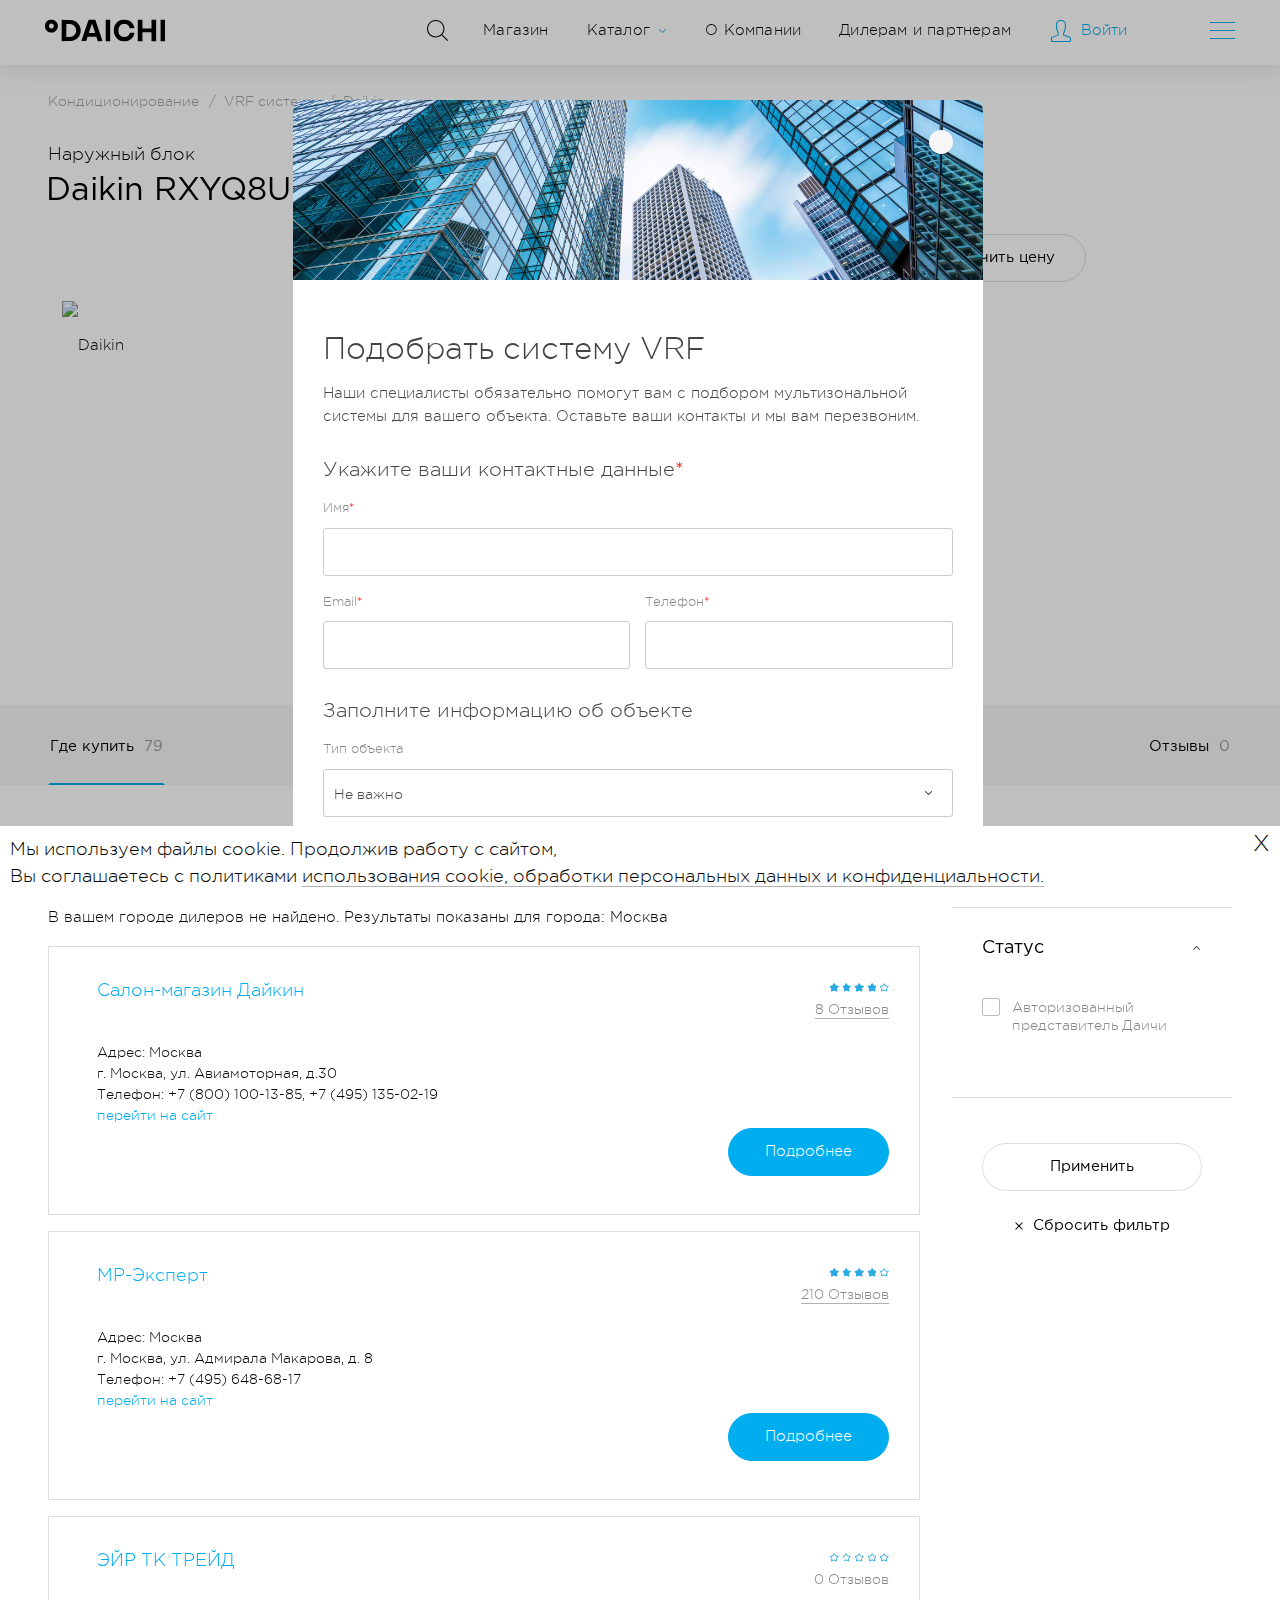
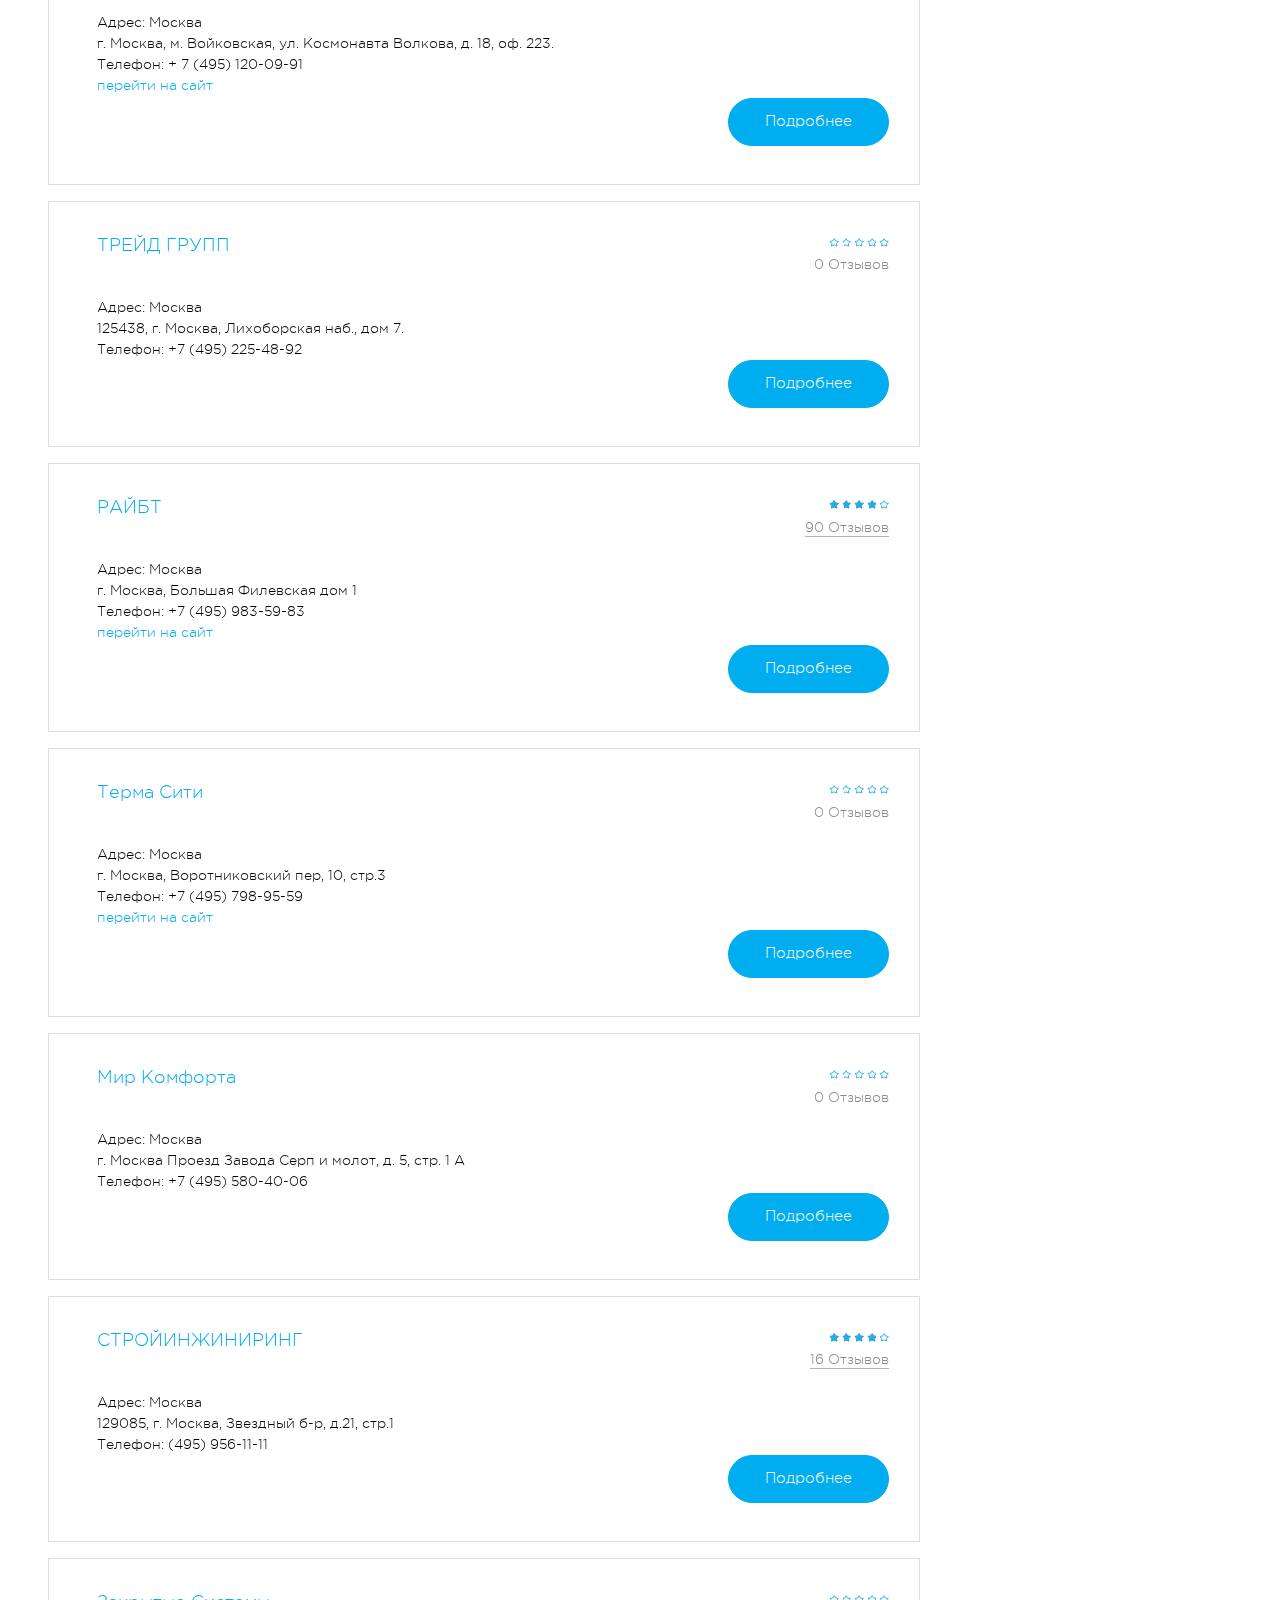
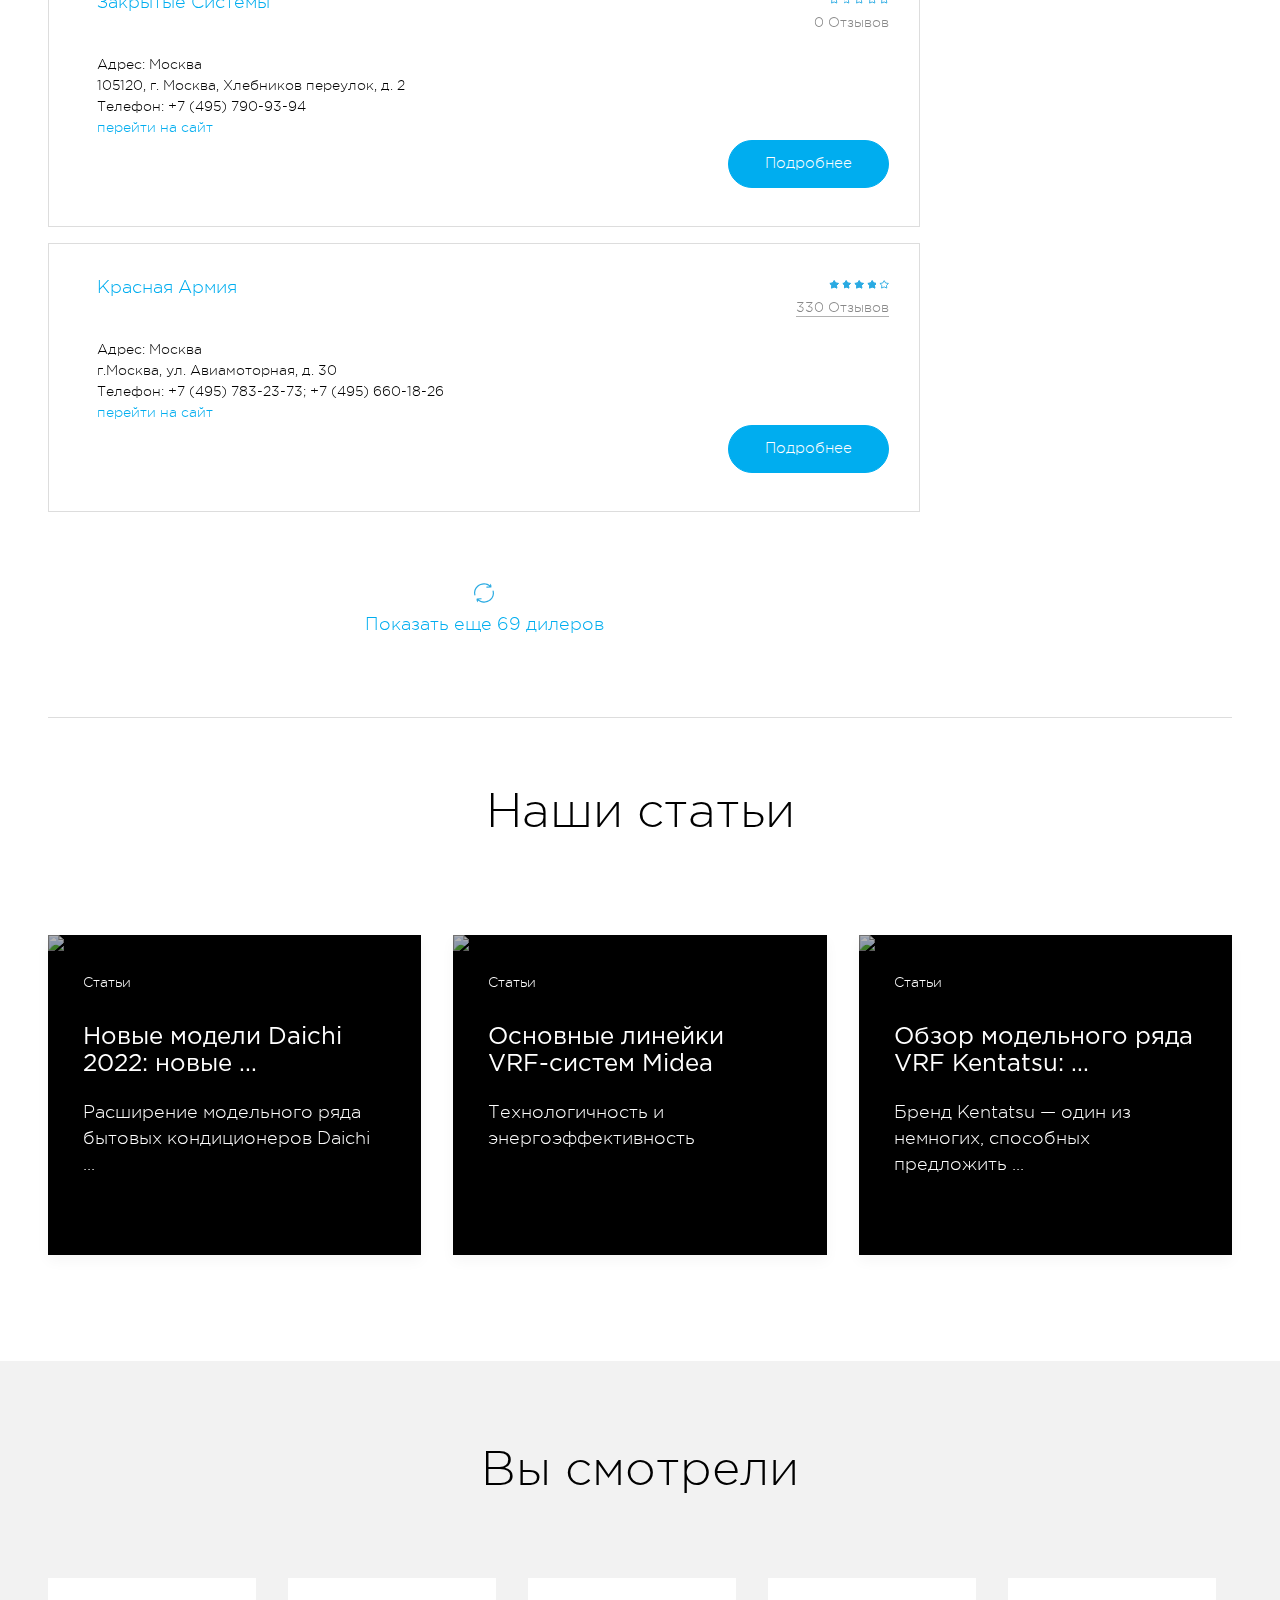
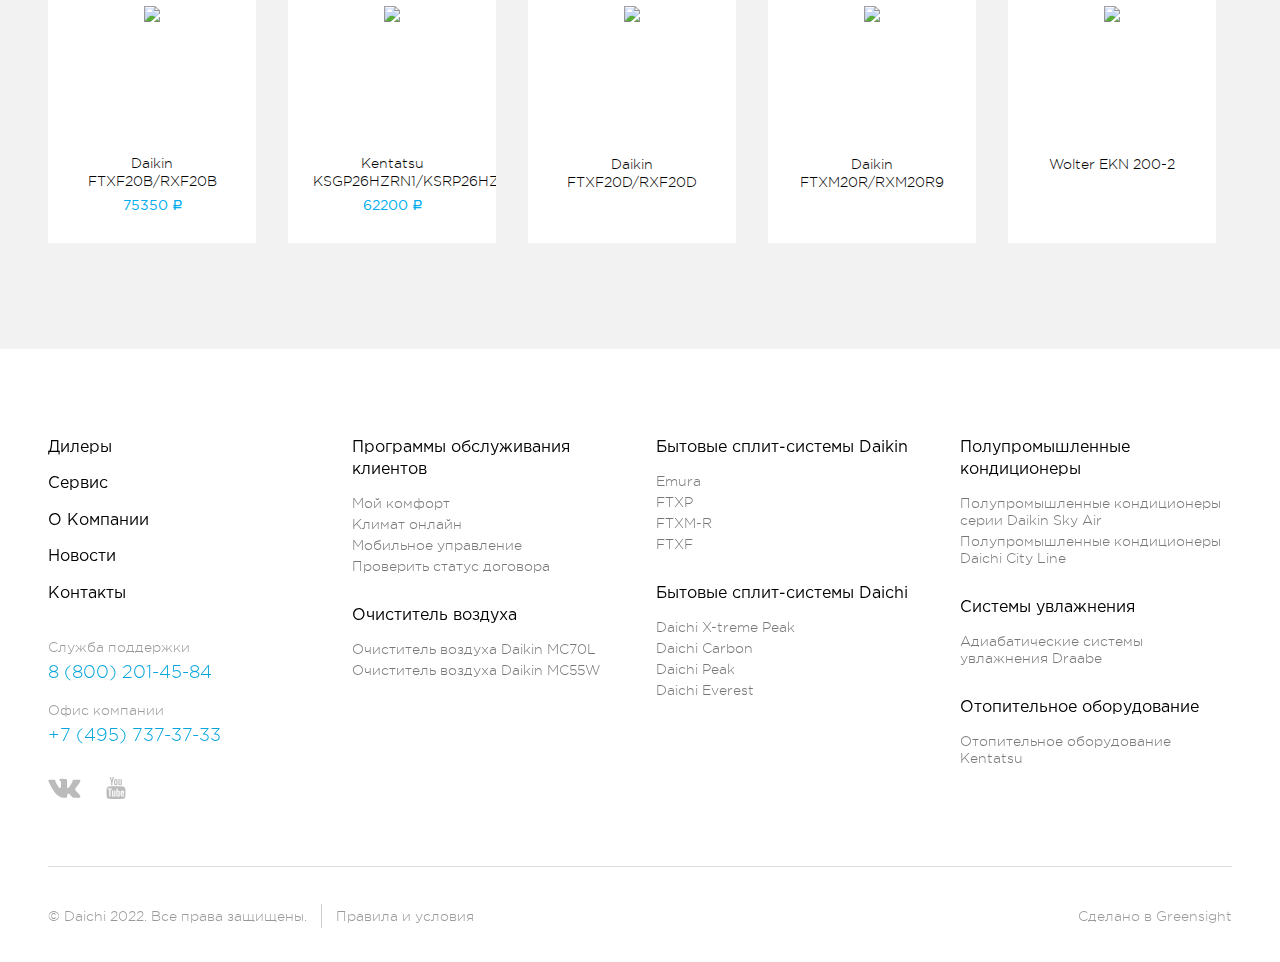
==== commit e4dd6c5d: "edits" ====
--- a/choose-modal.html
+++ b/choose-modal.html
@@ -11,24 +11,24 @@
     <meta name="format-detection" content="telephone=no">
     <!-- <link rel="shortcut icon" type="image/x-icon" href="img/favicon.png"> -->
     
-    <link href="/local/templates/b2c/build/css/external.css" rel="stylesheet" async>
-    <link href="/local/templates/b2c/build/css/internal.css" rel="stylesheet" async>
-
-    <link href="/css/style.css" rel="stylesheet" async>
-    <!-- <link href="/h/assets/support.css?nocache=7771" rel="stylesheet"> -->
-        <!--link href="/local/templates/b2c/build/css2/not_warranty.css" rel="stylesheet"-->
-        <!--link href="/local/templates/b2c/build/css2/search-style.css" rel="stylesheet"-->
+    <link href="local/templates/b2c/build/css/external.css" rel="stylesheet" async>
+    <link href="local/templates/b2c/build/css/internal.css" rel="stylesheet" async>
+
+    <link href="css/style.css" rel="stylesheet" async>
+    <!-- <link href="h/assets/support.css?nocache=7771" rel="stylesheet"> -->
+        <!--link href="local/templates/b2c/build/css2/not_warranty.css" rel="stylesheet"-->
+        <!--link href="local/templates/b2c/build/css2/search-style.css" rel="stylesheet"-->
         <!-- jquery подключаем в шапке т.к. какой-то js может быть внутри компонентов -->
-    <script src="/local/templates/b2c/build/js/jquery/jquery.min.js" type="text/javascript"></script>
+    <script src="local/templates/b2c/build/js/jquery/jquery.min.js" type="text/javascript"></script>
 
             <meta http-equiv="Content-Type" content="text/html; charset=UTF-8" />
-<!-- <link href="/bitrix/panel/main/popup.css?165098488323085" type="text/css"  rel="stylesheet" /> -->
-<link href="/local/templates/b2c/components/bitrix/menu/top/style.css?16379153666648" type="text/css"  data-template-style="true"  rel="stylesheet" />
-<link href="/local/templates/b2c/styles.css?158695657211671" type="text/css"  data-template-style="true"  rel="stylesheet" />
+<!-- <link href="bitrix/panel/main/popup.css?165098488323085" type="text/css"  rel="stylesheet" /> -->
+<link href="local/templates/b2c/components/bitrix/menu/top/style.css?16379153666648" type="text/css"  data-template-style="true"  rel="stylesheet" />
+<link href="local/templates/b2c/styles.css?158695657211671" type="text/css"  data-template-style="true"  rel="stylesheet" />
 <!-- <script type="text/javascript">if(!window.BX)window.BX={};if(!window.BX.message)window.BX.message=function(mess){if(typeof mess==='object'){for(let i in mess) {BX.message[i]=mess[i];} return true;}};</script>
 <script type="text/javascript">(window.BX||top.BX).message({'JS_CORE_LOADING':'Загрузка...','JS_CORE_NO_DATA':'- Нет данных -','JS_CORE_WINDOW_CLOSE':'Закрыть','JS_CORE_WINDOW_EXPAND':'Развернуть','JS_CORE_WINDOW_NARROW':'Свернуть в окно','JS_CORE_WINDOW_SAVE':'Сохранить','JS_CORE_WINDOW_CANCEL':'Отменить','JS_CORE_WINDOW_CONTINUE':'Продолжить','JS_CORE_H':'ч','JS_CORE_M':'м','JS_CORE_S':'с','JSADM_AI_HIDE_EXTRA':'Скрыть лишние','JSADM_AI_ALL_NOTIF':'Показать все','JSADM_AUTH_REQ':'Требуется авторизация!','JS_CORE_WINDOW_AUTH':'Войти','JS_CORE_IMAGE_FULL':'Полный размер'});</script>
 
-<script type="text/javascript" src="/bitrix/js/main/core/core.js?1651741496478033"></script>
+<script type="text/javascript" src="bitrix/js/main/core/core.js?1651741496478033"></script>
 
 <script>BX.setJSList(['/bitrix/js/main/core/core_ajax.js','/bitrix/js/main/core/core_promise.js','/bitrix/js/main/polyfill/promise/js/promise.js','/bitrix/js/main/loadext/loadext.js','/bitrix/js/main/loadext/extension.js','/bitrix/js/main/polyfill/promise/js/promise.js','/bitrix/js/main/polyfill/find/js/find.js','/bitrix/js/main/polyfill/includes/js/includes.js','/bitrix/js/main/polyfill/matches/js/matches.js','/bitrix/js/ui/polyfill/closest/js/closest.js','/bitrix/js/main/polyfill/fill/main.polyfill.fill.js','/bitrix/js/main/polyfill/find/js/find.js','/bitrix/js/main/polyfill/matches/js/matches.js','/bitrix/js/main/polyfill/core/dist/polyfill.bundle.js','/bitrix/js/main/core/core.js','/bitrix/js/main/polyfill/intersectionobserver/js/intersectionobserver.js','/bitrix/js/main/lazyload/dist/lazyload.bundle.js','/bitrix/js/main/polyfill/core/dist/polyfill.bundle.js','/bitrix/js/main/parambag/dist/parambag.bundle.js']);
 BX.setCSSList(['/bitrix/js/main/lazyload/dist/lazyload.bundle.css','/bitrix/js/main/parambag/dist/parambag.bundle.css']);</script>
@@ -37,12 +37,12 @@
 <script type="text/javascript">(window.BX||top.BX).message({'LANGUAGE_ID':'ru','FORMAT_DATE':'MM/DD/YYYY','FORMAT_DATETIME':'MM/DD/YYYY H:MI:SS T','COOKIE_PREFIX':'BITRIX_SM','SERVER_TZ_OFFSET':'0','UTF_MODE':'Y','SITE_ID':'s2','SITE_DIR':'/','USER_ID':'','SERVER_TIME':'1652966377','USER_TZ_OFFSET':'0','USER_TZ_AUTO':'Y','bitrix_sessid':'f62c7155eabbc9f797dc9052f18a5c4e'});</script> -->
 
 
-<!-- <script type="text/javascript" src="/bitrix/js/pull/protobuf/protobuf.js?1650884247274055"></script>
-<script type="text/javascript" src="/bitrix/js/pull/protobuf/model.js?165088424770928"></script>
-<script type="text/javascript" src="/bitrix/js/rest/client/rest.client.js?165098455617414"></script>
-<script type="text/javascript" src="/bitrix/js/pull/client/pull.client.js?165098496470757"></script>
-<script type="text/javascript" src="/bitrix/js/main/pageobject/pageobject.js?1587509020864"></script>
-<script type="text/javascript" src="/bitrix/js/main/core/core_window.js?165098510298768"></script>
+<!-- <script type="text/javascript" src="bitrix/js/pull/protobuf/protobuf.js?1650884247274055"></script>
+<script type="text/javascript" src="bitrix/js/pull/protobuf/model.js?165088424770928"></script>
+<script type="text/javascript" src="bitrix/js/rest/client/rest.client.js?165098455617414"></script>
+<script type="text/javascript" src="bitrix/js/pull/client/pull.client.js?165098496470757"></script>
+<script type="text/javascript" src="bitrix/js/main/pageobject/pageobject.js?1587509020864"></script>
+<script type="text/javascript" src="bitrix/js/main/core/core_window.js?165098510298768"></script>
 <script type="text/javascript">
 					(function () {
 						"use strict";
@@ -61,7 +61,7 @@
 								return;
 
 							var request = new XMLHttpRequest();
-							request.open("POST", "/bitrix/tools/conversion/ajax_counter.php", true);
+							request.open("POST", "bitrix/tools/conversion/ajax_counter.php", true);
 							request.setRequestHeader("Content-type", "application/x-www-form-urlencoded");
 							request.send(
 								"SITE_ID="+encodeURIComponent("s2")+
@@ -79,10 +79,10 @@
 
 
 
-<script type="text/javascript" src="/local/templates/b2c/components/bitrix/menu/top/script.js?16379153661924"></script>
-<script type="text/javascript" src="/local/components/b2c/location/templates/.default/script.js?1582882890528"></script>
-<script type="text/javascript" src="/local/components/b2c/catalog.detail/templates/catalog_main/script.js?1530775814198"></script>
-<script type="text/javascript" src="/local/components/b2c/dealers.list/templates/catalog/script.js?15307758145785"></script>
+<script type="text/javascript" src="local/templates/b2c/components/bitrix/menu/top/script.js?16379153661924"></script>
+<script type="text/javascript" src="local/components/b2c/location/templates/.default/script.js?1582882890528"></script>
+<script type="text/javascript" src="local/components/b2c/catalog.detail/templates/catalog_main/script.js?1530775814198"></script>
+<script type="text/javascript" src="local/components/b2c/dealers.list/templates/catalog/script.js?15307758145785"></script>
 <script type="text/javascript">var _ba = _ba || []; _ba.push(["aid", "0ea89b7fc5834d3315de5ba473fc71e9"]); _ba.push(["host", "daichi.ru"]); (function() {var ba = document.createElement("script"); ba.type = "text/javascript"; ba.async = true;ba.src = (document.location.protocol == "https:" ? "https://" : "http://") + "bitrix.info/ba.js";var s = document.getElementsByTagName("script")[0];s.parentNode.insertBefore(ba, s);})();</script>
 
 
@@ -97,13 +97,13 @@
 <body>
 
 <meta http-equiv="Content-Type" content="text/html; charset=UTF-8" />
-<!-- <link href="/bitrix/panel/main/popup.css?165098488323085" type="text/css"  rel="stylesheet" /> -->
-<link href="/local/templates/b2c/components/bitrix/menu/top/style.css?16379153666648" type="text/css"  data-template-style="true"  rel="stylesheet" />
-<link href="/local/templates/b2c/styles.css?158695657211671" type="text/css"  data-template-style="true"  rel="stylesheet" />
-<script type="text/javascript" src="/local/templates/b2c/components/bitrix/menu/top/script.js?16379153661924"></script>
-<script type="text/javascript" src="/local/components/b2c/location/templates/.default/script.js?1582882890528"></script>
-<script type="text/javascript" src="/local/components/b2c/catalog.detail/templates/catalog_main/script.js?1530775814198"></script>
-<script type="text/javascript" src="/local/components/b2c/dealers.list/templates/catalog/script.js?15307758145785"></script>
+<!-- <link href="bitrix/panel/main/popup.css?165098488323085" type="text/css"  rel="stylesheet" /> -->
+<link href="local/templates/b2c/components/bitrix/menu/top/style.css?16379153666648" type="text/css"  data-template-style="true"  rel="stylesheet" />
+<link href="local/templates/b2c/styles.css?158695657211671" type="text/css"  data-template-style="true"  rel="stylesheet" />
+<script type="text/javascript" src="local/templates/b2c/components/bitrix/menu/top/script.js?16379153661924"></script>
+<script type="text/javascript" src="local/components/b2c/location/templates/.default/script.js?1582882890528"></script>
+<script type="text/javascript" src="local/components/b2c/catalog.detail/templates/catalog_main/script.js?1530775814198"></script>
+<script type="text/javascript" src="local/components/b2c/dealers.list/templates/catalog/script.js?15307758145785"></script>
 <script type="text/javascript">var _ba = _ba || []; _ba.push(["aid", "0ea89b7fc5834d3315de5ba473fc71e9"]); _ba.push(["host", "daichi.ru"]); (function() {var ba = document.createElement("script"); ba.type = "text/javascript"; ba.async = true;ba.src = (document.location.protocol == "https:" ? "https://" : "http://") + "bitrix.info/ba.js";var s = document.getElementsByTagName("script")[0];s.parentNode.insertBefore(ba, s);})();</script>
 
 
@@ -123,18 +123,18 @@
 
     /* Красный градиент */
     <linearGradient id="red-gradient" x1="0%" x2="100%" y1="0%" y2="100%" >
-        <stop offset="0%" stop-color="#fd6c5e"/>
-        <stop offset="100%" stop-color="#db0223"/>
+        <stop offset="0%" stop-color="#fd6c5e">
+        <stop offset="100%" stop-color="#db0223">
     </linearGradient>
 
     /* Синий градиент */
     <linearGradient id="blue-gradient" x1="0%" x2="100%" y1="0%" y2="100%" >
-        <stop offset="0%" stop-color="#0C90C2"/>
-        <stop offset="100%" stop-color="#2DD2AB"/>
+        <stop offset="0%" stop-color="#0C90C2">
+        <stop offset="100%" stop-color="#2DD2AB">
     </linearGradient>
 
     <svg id="icon-cross" xmlns="http://www.w3.org/2000/svg" xmlns:xlink="http://www.w3.org/1999/xlink" viewBox="0 0 8 8">
-        <path fill-rule="evenodd" d="M7.698,6.990 L6.990,7.697 L3.844,4.550 L0.697,7.697 L-0.010,6.990 L3.137,3.843 L-0.010,0.697 L0.697,-0.010 L3.844,3.136 L6.990,-0.010 L7.698,0.697 L4.551,3.843 L7.698,6.990 Z"/>
+        <path fill-rule="evenodd" d="M7.698,6.990 L6.990,7.697 L3.844,4.550 L0.697,7.697 L-0.010,6.990 L3.137,3.843 L-0.010,0.697 L0.697,-0.010 L3.844,3.136 L6.990,-0.010 L7.698,0.697 L4.551,3.843 L7.698,6.990 Z">
     </svg>
 
 <defs>
@@ -265,12 +265,12 @@
 		c0,24.846-10.855,48.511-29.781,64.924l0.592,0.68c19.123-16.585,30.091-40.495,30.091-65.604
 		C77.033,64.232,65.311,39.686,44.872,23.026z M0.563,45.069l-0.571,0.696c13.45,10.963,21.165,27.116,21.165,44.314
 		c0,16.521-7.218,32.254-19.802,43.169l0.592,0.68c12.782-11.085,20.112-27.067,20.112-43.849
-		C22.059,72.609,14.224,56.204,0.563,45.069z"/>
+		C22.059,72.609,14.224,56.204,0.563,45.069z">
         </symbol>
 </defs>
 <defs>
     <symbol id="filter" viewBox="0 0 13 12.15">
-        <path d="M13,11.08H6.15l5-5a3.41,3.41,0,0,0,0-4.81L10.9,1h0A3.41,3.41,0,0,0,6.08,1l-1,1h0L1,6.08A3.41,3.41,0,0,0,1,10.9l.26.26a3.39,3.39,0,0,0,2.41,1,3.44,3.44,0,0,0,.7-.08H13ZM1.7,10.19a2.41,2.41,0,0,1,0-3.4L5.77,2.72,9.39,6.43l-4,4a2.41,2.41,0,0,1-3.4,0Z"/>
+        <path d="M13,11.08H6.15l5-5a3.41,3.41,0,0,0,0-4.81L10.9,1h0A3.41,3.41,0,0,0,6.08,1l-1,1h0L1,6.08A3.41,3.41,0,0,0,1,10.9l.26.26a3.39,3.39,0,0,0,2.41,1,3.44,3.44,0,0,0,.7-.08H13ZM1.7,10.19a2.41,2.41,0,0,1,0-3.4L5.77,2.72,9.39,6.43l-4,4a2.41,2.41,0,0,1-3.4,0Z">
     </symbol>
 </defs>
 <defs>
@@ -280,7 +280,7 @@
 </defs>
 <defs>
     <symbol id="icon_star">
-        <path fill-rule="evenodd"  fill="rgb(0, 0, 0)" d="M65.999,5.770 L50.622,21.529 L60.589,21.732 C61.798,21.759 62.859,22.550 63.231,23.700 C63.598,24.852 63.200,26.110 62.241,26.835 L62.239,26.837 L46.582,38.637 L52.274,57.318 C52.622,58.467 52.208,59.719 51.243,60.434 C50.749,60.796 50.169,60.987 49.560,60.987 C48.984,60.987 48.428,60.814 47.953,60.487 L31.801,49.312 L15.654,60.485 C15.412,60.650 15.152,60.775 14.873,60.861 C14.747,60.905 14.623,60.916 14.556,60.922 C14.428,60.949 14.251,60.987 14.043,60.987 L13.882,60.976 C13.762,60.965 13.651,60.946 13.539,60.923 L13.428,60.900 C13.388,60.898 13.275,60.883 13.144,60.838 C12.879,60.752 12.608,60.615 12.366,60.439 C11.400,59.720 10.985,58.469 11.329,57.322 L17.018,38.637 L1.367,26.837 C0.401,26.112 0.000,24.851 0.372,23.701 C0.741,22.551 1.802,21.759 3.012,21.732 L22.674,21.333 L29.125,2.878 C29.526,1.741 30.601,0.979 31.801,0.979 C33.000,0.979 34.075,1.741 34.477,2.874 L40.929,21.333 L47.886,21.474 L64.564,4.380 L65.999,5.770 ZM39.496,23.294 L32.588,3.534 C32.470,3.199 32.153,2.971 31.801,2.971 C31.450,2.971 31.133,3.198 31.014,3.537 L24.106,23.294 L3.055,23.725 C2.700,23.732 2.388,23.966 2.277,24.309 C2.166,24.654 2.285,25.031 2.573,25.247 L19.338,37.886 L13.245,57.896 C13.142,58.240 13.268,58.621 13.559,58.837 C13.621,58.884 13.696,58.920 13.781,58.948 L13.942,58.971 C13.979,58.979 14.015,58.989 14.052,58.991 C14.077,58.988 14.109,58.979 14.141,58.972 C14.217,58.956 14.275,58.947 14.329,58.941 C14.404,58.913 14.465,58.881 14.518,58.843 L31.801,46.886 L49.091,58.848 C49.376,59.043 49.776,59.035 50.051,58.834 C50.338,58.621 50.463,58.242 50.359,57.895 L44.262,37.886 L61.031,25.249 C61.317,25.032 61.435,24.653 61.324,24.307 C61.215,23.967 60.901,23.732 60.546,23.725 L48.716,23.483 L31.147,41.489 L22.442,29.572 L24.060,28.401 L31.367,38.403 L45.980,23.427 L39.496,23.294 Z"/>
+        <path fill-rule="evenodd"  fill="rgb(0, 0, 0)" d="M65.999,5.770 L50.622,21.529 L60.589,21.732 C61.798,21.759 62.859,22.550 63.231,23.700 C63.598,24.852 63.200,26.110 62.241,26.835 L62.239,26.837 L46.582,38.637 L52.274,57.318 C52.622,58.467 52.208,59.719 51.243,60.434 C50.749,60.796 50.169,60.987 49.560,60.987 C48.984,60.987 48.428,60.814 47.953,60.487 L31.801,49.312 L15.654,60.485 C15.412,60.650 15.152,60.775 14.873,60.861 C14.747,60.905 14.623,60.916 14.556,60.922 C14.428,60.949 14.251,60.987 14.043,60.987 L13.882,60.976 C13.762,60.965 13.651,60.946 13.539,60.923 L13.428,60.900 C13.388,60.898 13.275,60.883 13.144,60.838 C12.879,60.752 12.608,60.615 12.366,60.439 C11.400,59.720 10.985,58.469 11.329,57.322 L17.018,38.637 L1.367,26.837 C0.401,26.112 0.000,24.851 0.372,23.701 C0.741,22.551 1.802,21.759 3.012,21.732 L22.674,21.333 L29.125,2.878 C29.526,1.741 30.601,0.979 31.801,0.979 C33.000,0.979 34.075,1.741 34.477,2.874 L40.929,21.333 L47.886,21.474 L64.564,4.380 L65.999,5.770 ZM39.496,23.294 L32.588,3.534 C32.470,3.199 32.153,2.971 31.801,2.971 C31.450,2.971 31.133,3.198 31.014,3.537 L24.106,23.294 L3.055,23.725 C2.700,23.732 2.388,23.966 2.277,24.309 C2.166,24.654 2.285,25.031 2.573,25.247 L19.338,37.886 L13.245,57.896 C13.142,58.240 13.268,58.621 13.559,58.837 C13.621,58.884 13.696,58.920 13.781,58.948 L13.942,58.971 C13.979,58.979 14.015,58.989 14.052,58.991 C14.077,58.988 14.109,58.979 14.141,58.972 C14.217,58.956 14.275,58.947 14.329,58.941 C14.404,58.913 14.465,58.881 14.518,58.843 L31.801,46.886 L49.091,58.848 C49.376,59.043 49.776,59.035 50.051,58.834 C50.338,58.621 50.463,58.242 50.359,57.895 L44.262,37.886 L61.031,25.249 C61.317,25.032 61.435,24.653 61.324,24.307 C61.215,23.967 60.901,23.732 60.546,23.725 L48.716,23.483 L31.147,41.489 L22.442,29.572 L24.060,28.401 L31.367,38.403 L45.980,23.427 L39.496,23.294 Z">
     </symbol>
 
     <symbol id="icon-restart" viewBox="0 0 62 63">
@@ -300,11 +300,11 @@
     
 <header class="header">
     <div class="header-desktop header-desktop_white" id="header-desktop">
-        <a href="/" title="На главную">
+        <a href="" title="На главную">
             <img class="header-logo header-logo_desktop-lg for-black"
-                 src="/local/templates/b2c/build/img/logo-daichi-white.svg" alt="Daichi">
+                 src="local/templates/b2c/build/img/logo-daichi-white.svg" alt="Daichi">
             <img class="header-logo header-logo_desktop-lg for-white"
-                 src="/local/templates/b2c/build/img/logo-daichi-color.svg" alt="Daichi">
+                 src="local/templates/b2c/build/img/logo-daichi-color.svg" alt="Daichi">
         </a>
 
         
@@ -364,7 +364,7 @@
                 </li-->
 
 <!--                <li class="main-nav__item main-nav__item_ml">-->
-<!--                    <a class="main-nav__link" href="/partner-services/">Дилерам и партнерам</a>-->
+<!--                    <a class="main-nav__link" href="partner-services/">Дилерам и партнерам</a>-->
 <!--                    <span class="js-dealers-and-partners-popup">Дилерам и партнерам</span>-->
 <!---->
 <!--                    <script type="text/javascript">-->
@@ -395,7 +395,7 @@
                 <li class="main-nav__item ">
                     <div class="header-search">
 
-                        <form method="GET" action="/search/new.php" id="search-form-desktop" class="header-search__form"
+                        <form method="GET" action="search/new.php" id="search-form-desktop" class="header-search__form"
                               style="display: none;">
                             <button type="submit" class="header-search__search-btn btn btn_link inside"><span
                                         class="icon icon-search active"></span></button>
@@ -435,38 +435,38 @@
         <a class="main-nav__link js-buy-menu_show" role="button">Каталог <span class="icon icon-arrow"></span></a>
         <ul class="main-nav-subnav">
                             <li class="main-nav-subnav__item main-nav-subnav__item_blue">
-                    <a class="main-nav-subnav__link" href="/catalog/conditioning/">Кондиционирование</a>
+                    <a class="main-nav-subnav__link" href="catalog/conditioning/">Кондиционирование</a>
                 </li>
                             <li class="main-nav-subnav__item main-nav-subnav__item_green">
-                    <a class="main-nav-subnav__link" href="/catalog/ventilation/">Вентиляция</a>
+                    <a class="main-nav-subnav__link" href="catalog/ventilation/">Вентиляция</a>
                 </li>
                             <li class="main-nav-subnav__item main-nav-subnav__item_violet">
-                    <a class="main-nav-subnav__link" href="/catalog/wetting/">Увлажнение</a>
+                    <a class="main-nav-subnav__link" href="catalog/wetting/">Увлажнение</a>
                 </li>
                             <li class="main-nav-subnav__item main-nav-subnav__item_orange">
-                    <a class="main-nav-subnav__link" href="/catalog/heat/">Отопление</a>
+                    <a class="main-nav-subnav__link" href="catalog/heat/">Отопление</a>
                 </li>
                     </ul>
     </li>
 
                                         <li class="main-nav__item header-desktophide">
-            <a class="main-nav__link" href="/dealers/">Дилеры</a>
+            <a class="main-nav__link" href="dealers/">Дилеры</a>
         </li>
                 <li class="main-nav__item header-desktophide">
-            <a class="main-nav__link" href="/service/">Сервис</a>
+            <a class="main-nav__link" href="service/">Сервис</a>
         </li>
                 <li class="main-nav__item ">
-            <a class="main-nav__link" href="/about/">О Компании</a>
+            <a class="main-nav__link" href="about/">О Компании</a>
         </li>
                 <li class="main-nav__item header-desktophide">
-            <a class="main-nav__link" href="/news/">Новости</a>
+            <a class="main-nav__link" href="news/">Новости</a>
         </li>
                 <li class="main-nav__item header-desktophide">
-            <a class="main-nav__link" href="/contacts/">Контакты</a>
+            <a class="main-nav__link" href="contacts/">Контакты</a>
         </li>
     
     <li class="main-nav__item main-nav__item_ml">
-        <a class="main-nav__link" href="/partner-services/">Дилерам и партнерам</a>
+        <a class="main-nav__link" href="partner-services/">Дилерам и партнерам</a>
     </li>
     <li class="main-nav__item main-nav__item_ml">
                     <a href="https://lk.daichi.ru"
@@ -523,33 +523,33 @@
                 <h5 class="offer-menu__title">Программы обслуживания клиентов</h5>
                 <ul class="offer-menu__list">
                     <li>
-                        <a class="offer-menu__link" href="/promo/my-comfort/">
-                            <img class="offer-menu__img" src="/uslugi/img/my-comfort.svg" alt="Мой комфорт">
+                        <a class="offer-menu__link" href="promo/my-comfort/">
+                            <img class="offer-menu__img" src="uslugi/img/my-comfort.svg" alt="Мой комфорт">
                             <div class="offer-menu__txt">Мой комфорт</div>
                         </a>
                     </li>
                     <!--<li>
-                        <a class="offer-menu__link" href="/promo/my-comfort/">
-                            <img class="offer-menu__img" src="/uslugi/img/my-comfort-plus.svg" alt="Мой комфорт+">
+                        <a class="offer-menu__link" href="promo/my-comfort/">
+                            <img class="offer-menu__img" src="uslugi/img/my-comfort-plus.svg" alt="Мой комфорт+">
                             <div class="offer-menu__txt">Мой комфорт+</div>
                         </a>
                     </li>-->
                     <li>
-                        <a class="offer-menu__link" href="/promo/climat-online/">
-                            <img class="offer-menu__img" src="/uslugi/img/climat-online.svg" alt="Климат онлай">
+                        <a class="offer-menu__link" href="promo/climat-online/">
+                            <img class="offer-menu__img" src="uslugi/img/climat-online.svg" alt="Климат онлай">
                             <div class="offer-menu__txt">Климат онлайн</div>
                         </a>
                     </li>
                     <li>
-                        <a class="offer-menu__link" href="/promo/mobile-control/">
-                            <img class="offer-menu__img" src="/uslugi/img/mobile-control.svg"
+                        <a class="offer-menu__link" href="promo/mobile-control/">
+                            <img class="offer-menu__img" src="uslugi/img/mobile-control.svg"
                                  alt="Мобильное управление">
                             <div class="offer-menu__txt">Мобильное управление</div>
                         </a>
                     </li>
                     <li>
-                        <a class="offer-menu__link" href="/checkaccount/">
-                            <img class="offer-menu__img" src="/uslugi/img/contract.png" alt="Проверить статус договора">
+                        <a class="offer-menu__link" href="checkaccount/">
+                            <img class="offer-menu__img" src="uslugi/img/contract.png" alt="Проверить статус договора">
                             <div class="offer-menu__txt">Проверить статус договора</div>
                         </a>
                     </li>
@@ -562,18 +562,18 @@
                         <ul class="offer-menu__list">
                                                             <li>
                                     <a class="offer-menu__link"
-                                       href="/promo/daikin-mc70l/">
+                                       href="promo/daikin-mc70l/">
                                         <img class="offer-menu__img"
-                                             src="/promo/includes/daikin-mc70l/menu.png"
+                                             src="promo/includes/daikin-mc70l/menu.png"
                                              alt="Daikin Очиститель воздуха Daikin MC70L">
                                         <div class="offer-menu__txt">Очиститель воздуха Daikin MC70L</div>
                                     </a>
                                 </li>
                                                             <li>
                                     <a class="offer-menu__link"
-                                       href="/promo/daikin-mc55w/">
+                                       href="promo/daikin-mc55w/">
                                         <img class="offer-menu__img"
-                                             src="/promo/includes/daikin-mc55w/menu.png"
+                                             src="promo/includes/daikin-mc55w/menu.png"
                                              alt="Daikin Очиститель воздуха Daikin MC55W">
                                         <div class="offer-menu__txt">Очиститель воздуха Daikin MC55W</div>
                                     </a>
@@ -585,36 +585,36 @@
                         <ul class="offer-menu__list">
                                                             <li>
                                     <a class="offer-menu__link"
-                                       href="/promo/daikin-emura/">
+                                       href="promo/daikin-emura/">
                                         <img class="offer-menu__img"
-                                             src="/promo/includes/daikin-emura/menu.png"
+                                             src="promo/includes/daikin-emura/menu.png"
                                              alt="Daikin Emura">
                                         <div class="offer-menu__txt">Emura</div>
                                     </a>
                                 </li>
                                                             <li>
                                     <a class="offer-menu__link"
-                                       href="/promo/daikin-ftxp/">
+                                       href="promo/daikin-ftxp/">
                                         <img class="offer-menu__img"
-                                             src="/promo/includes/daikin-ftxp/menu.png"
+                                             src="promo/includes/daikin-ftxp/menu.png"
                                              alt="Daikin FTXP">
                                         <div class="offer-menu__txt">FTXP</div>
                                     </a>
                                 </li>
                                                             <li>
                                     <a class="offer-menu__link"
-                                       href="/promo/daikin-ftxm-n/">
+                                       href="promo/daikin-ftxm-n/">
                                         <img class="offer-menu__img"
-                                             src="/promo/includes/daikin-ftxm-n/menu.png"
+                                             src="promo/includes/daikin-ftxm-n/menu.png"
                                              alt="Daikin FTXM-R">
                                         <div class="offer-menu__txt">FTXM-R</div>
                                     </a>
                                 </li>
                                                             <li>
                                     <a class="offer-menu__link"
-                                       href="/promo/daikin-ftxf/">
+                                       href="promo/daikin-ftxf/">
                                         <img class="offer-menu__img"
-                                             src="/promo/includes/daikin-ftxf/menu.png"
+                                             src="promo/includes/daikin-ftxf/menu.png"
                                              alt="Daikin FTXF">
                                         <div class="offer-menu__txt">FTXF</div>
                                     </a>
@@ -624,36 +624,36 @@
                         <ul class="offer-menu__list">
                                                             <li>
                                     <a class="offer-menu__link"
-                                       href="/promo/x-treme-peak/">
+                                       href="promo/x-treme-peak/">
                                         <img class="offer-menu__img"
-                                             src="/promo/includes/x-treme-peak/menu.png"
+                                             src="promo/includes/x-treme-peak/menu.png"
                                              alt="Daichi Daichi X-treme Peak">
                                         <div class="offer-menu__txt">Daichi X-treme Peak</div>
                                     </a>
                                 </li>
                                                             <li>
                                     <a class="offer-menu__link"
-                                       href="/promo/carbon/">
+                                       href="promo/carbon/">
                                         <img class="offer-menu__img"
-                                             src="/promo/includes/carbon/menu.png"
+                                             src="promo/includes/carbon/menu.png"
                                              alt="Daichi Daichi Carbon">
                                         <div class="offer-menu__txt">Daichi Carbon</div>
                                     </a>
                                 </li>
                                                             <li>
                                     <a class="offer-menu__link"
-                                       href="/promo/peak/">
+                                       href="promo/peak/">
                                         <img class="offer-menu__img"
-                                             src="/promo/includes/peak/menu.png"
+                                             src="promo/includes/peak/menu.png"
                                              alt="Daichi Daichi Peak">
                                         <div class="offer-menu__txt">Daichi Peak</div>
                                     </a>
                                 </li>
                                                             <li>
                                     <a class="offer-menu__link"
-                                       href="/promo/everest/">
+                                       href="promo/everest/">
                                         <img class="offer-menu__img"
-                                             src="/promo/includes/everest/menu.png"
+                                             src="promo/includes/everest/menu.png"
                                              alt="Daichi Daichi Everest">
                                         <div class="offer-menu__txt">Daichi Everest</div>
                                     </a>
@@ -665,9 +665,9 @@
                         <ul class="offer-menu__list">
                                                             <li>
                                     <a class="offer-menu__link"
-                                       href="/promo/daikin-sky-air/">
+                                       href="promo/daikin-sky-air/">
                                         <img class="offer-menu__img"
-                                             src="/promo/includes/daikin-sky-air/menu.png"
+                                             src="promo/includes/daikin-sky-air/menu.png"
                                              alt="Daikin Полупромышленные кондиционеры серии Daikin Sky Air">
                                         <div class="offer-menu__txt">Полупромышленные кондиционеры серии Daikin Sky Air</div>
                                     </a>
@@ -677,9 +677,9 @@
                         <ul class="offer-menu__list">
                                                             <li>
                                     <a class="offer-menu__link"
-                                       href="/promo/daichi-city-line/">
+                                       href="promo/daichi-city-line/">
                                         <img class="offer-menu__img"
-                                             src="/promo/includes/daichi-city-line/menu.png"
+                                             src="promo/includes/daichi-city-line/menu.png"
                                              alt="Daichi Полупромышленные кондиционеры Daichi City Line">
                                         <div class="offer-menu__txt">Полупромышленные кондиционеры Daichi City Line</div>
                                     </a>
@@ -691,9 +691,9 @@
                         <ul class="offer-menu__list">
                                                             <li>
                                     <a class="offer-menu__link"
-                                       href="/promo/draabe/">
+                                       href="promo/draabe/">
                                         <img class="offer-menu__img"
-                                             src="/promo/includes/draabe/menu.png"
+                                             src="promo/includes/draabe/menu.png"
                                              alt="Draabe Адиабатические системы увлажнения Draabe">
                                         <div class="offer-menu__txt">Адиабатические системы увлажнения Draabe</div>
                                     </a>
@@ -705,9 +705,9 @@
                         <ul class="offer-menu__list">
                                                             <li>
                                     <a class="offer-menu__link"
-                                       href="/promo/kentatsu/">
+                                       href="promo/kentatsu/">
                                         <img class="offer-menu__img"
-                                             src="/promo/includes/kentatsu/menu.png"
+                                             src="promo/includes/kentatsu/menu.png"
                                              alt="Kentatsu Отопительное оборудование Kentatsu">
                                         <div class="offer-menu__txt">Отопительное оборудование Kentatsu</div>
                                     </a>
@@ -720,13 +720,13 @@
                 <h5 class="offer-menu__title">WiFi-контроллеры</h5>
                 <ul class="offer-menu__list">
                     <li>
-                        <a class="offer-menu__link" href="/promo/split-control/">
+                        <a class="offer-menu__link" href="promo/split-control/">
                             <!--img class="offer-menu__img" src="img" alt="Оборудование мобильного управления для сплит-систем"-->
                             <div class="offer-menu__txt">Оборудование мобильного управления для сплит-систем</div>
                         </a>
                     </li>
                     <li>
-                        <a class="offer-menu__link" href="/promo/vrf-control/">
+                        <a class="offer-menu__link" href="promo/vrf-control/">
                             <!--img class="offer-menu__img" src="img" alt="Оборудование мобильного управления для систем ВРФ"-->
                             <div class="offer-menu__txt">Оборудование мобильного управления для систем ВРФ</div>
                         </a>
@@ -745,7 +745,7 @@
                 <ul class="main-nav__items">
                     <li class="main-nav__item ">
                         <div class="header-search">
-                            <form method="GET" action="/search/new.php" id="search-form-desktop2" class="header-search__form"
+                            <form method="GET" action="search/new.php" id="search-form-desktop2" class="header-search__form"
                                   style="display: none;">
                                 <button type="submit" class="header-search__search-btn btn btn_link inside"><span
                                             class="icon icon-search active"></span></button>
@@ -785,38 +785,38 @@
         <a class="main-nav__link js-buy-menu_show" role="button">Каталог <span class="icon icon-arrow"></span></a>
         <ul class="main-nav-subnav">
                             <li class="main-nav-subnav__item main-nav-subnav__item_blue">
-                    <a class="main-nav-subnav__link" href="/catalog/conditioning/">Кондиционирование</a>
+                    <a class="main-nav-subnav__link" href="catalog/conditioning/">Кондиционирование</a>
                 </li>
                             <li class="main-nav-subnav__item main-nav-subnav__item_green">
-                    <a class="main-nav-subnav__link" href="/catalog/ventilation/">Вентиляция</a>
+                    <a class="main-nav-subnav__link" href="catalog/ventilation/">Вентиляция</a>
                 </li>
                             <li class="main-nav-subnav__item main-nav-subnav__item_violet">
-                    <a class="main-nav-subnav__link" href="/catalog/wetting/">Увлажнение</a>
+                    <a class="main-nav-subnav__link" href="catalog/wetting/">Увлажнение</a>
                 </li>
                             <li class="main-nav-subnav__item main-nav-subnav__item_orange">
-                    <a class="main-nav-subnav__link" href="/catalog/heat/">Отопление</a>
+                    <a class="main-nav-subnav__link" href="catalog/heat/">Отопление</a>
                 </li>
                     </ul>
     </li>
 
                                         <li class="main-nav__item header-desktophide">
-            <a class="main-nav__link" href="/dealers/">Дилеры</a>
+            <a class="main-nav__link" href="dealers/">Дилеры</a>
         </li>
                 <li class="main-nav__item header-desktophide">
-            <a class="main-nav__link" href="/service/">Сервис</a>
+            <a class="main-nav__link" href="service/">Сервис</a>
         </li>
                 <li class="main-nav__item ">
-            <a class="main-nav__link" href="/about/">О Компании</a>
+            <a class="main-nav__link" href="about/">О Компании</a>
         </li>
                 <li class="main-nav__item header-desktophide">
-            <a class="main-nav__link" href="/news/">Новости</a>
+            <a class="main-nav__link" href="news/">Новости</a>
         </li>
                 <li class="main-nav__item header-desktophide">
-            <a class="main-nav__link" href="/contacts/">Контакты</a>
+            <a class="main-nav__link" href="contacts/">Контакты</a>
         </li>
     
     <li class="main-nav__item main-nav__item_ml">
-        <a class="main-nav__link" href="/partner-services/">Дилерам и партнерам</a>
+        <a class="main-nav__link" href="partner-services/">Дилерам и партнерам</a>
     </li>
     <li class="main-nav__item main-nav__item_ml">
                     <a href="https://lk.daichi.ru"
@@ -835,10 +835,10 @@
                 <span class="hamburger__line hamburger__line_middle"></span>
                 <span class="hamburger__line hamburger__line_bottom"></span>
             </div>
-            <a href="/">
-                <img class="header-logo for-black" src="/local/templates/b2c/build/img/logo-daichi-white.svg"
+            <a href="">
+                <img class="header-logo for-black" src="local/templates/b2c/build/img/logo-daichi-white.svg"
                      alt="Daichi">
-                <img class="header-logo for-white" src="/local/templates/b2c/build/img/logo-daichi-color.svg"
+                <img class="header-logo for-white" src="local/templates/b2c/build/img/logo-daichi-color.svg"
                      alt="Daichi">
             </a>
             <a href="http://daichi.test.itech-test.ru/search/new.php" class="clearfix__show-btn btn btn_link mb0">
@@ -877,7 +877,7 @@
         <div class="header-shop" style="">
             <div class="pull-left header-shop__item">
                 <a style="text-decoration: none; border-width: 0; margin-left: 30px;"
-                   href="/catalog/conditioning/">Каталог</a>
+                   href="catalog/conditioning/">Каталог</a>
             </div>
             <!--div class="pull-right header-shop__item" data-shop="#shop-buy">
                 Купить <span class="icon icon-arrow"></span>
@@ -910,12 +910,12 @@
         <p class="mobile-shop__title"><span class="mobile-shop__wrapper">Программы обслуживания клиентов</span> <span
                     class="icon icon-cross"></span><span class="icon icon-arrow"></span></p>
         <ul class="mobile-shop__list mobile-shop__list_lvl2">
-            <li class="mobile-shop__item mobile-shop__item_last"><a href="/promo/my-comfort/">Мой комфорт</a></li>
-            <li class="mobile-shop__item mobile-shop__item_last"><a href="/promo/my-comfort/">Мой комфорт+</a></li>
-            <li class="mobile-shop__item mobile-shop__item_last"><a href="/promo/climat-online/">Климат онлайн</a></li>
-            <li class="mobile-shop__item mobile-shop__item_last"><a href="/promo/mobile-control/">Мобильное
+            <li class="mobile-shop__item mobile-shop__item_last"><a href="promo/my-comfort/">Мой комфорт</a></li>
+            <li class="mobile-shop__item mobile-shop__item_last"><a href="promo/my-comfort/">Мой комфорт+</a></li>
+            <li class="mobile-shop__item mobile-shop__item_last"><a href="promo/climat-online/">Климат онлайн</a></li>
+            <li class="mobile-shop__item mobile-shop__item_last"><a href="promo/mobile-control/">Мобильное
                     управление</a></li>
-            <li class="mobile-shop__item mobile-shop__item_last"><a href="/checkaccount/">Проверить статус договора</a>
+            <li class="mobile-shop__item mobile-shop__item_last"><a href="checkaccount/">Проверить статус договора</a>
             </li>
         </ul>
     </div>
@@ -960,9 +960,9 @@
         <p class="mobile-shop__title"><span class="mobile-shop__wrapper">WiFi-контроллеры</span> <span
                     class="icon icon-cross"></span><span class="icon icon-arrow"></span></p>
         <ul class="mobile-shop__list mobile-shop__list_lvl2">
-            <li class="mobile-shop__item mobile-shop__item_last"><a href="/promo/split-control/">Оборудование мобильного
+            <li class="mobile-shop__item mobile-shop__item_last"><a href="promo/split-control/">Оборудование мобильного
                     управления для сплит-систем</a></li>
-            <li class="mobile-shop__item mobile-shop__item_last"><a href="/promo/vrf-control/">Оборудование мобильного
+            <li class="mobile-shop__item mobile-shop__item_last"><a href="promo/vrf-control/">Оборудование мобильного
                     управления для систем ВРФ</a></li>
         </ul>
     </div>
@@ -973,10 +973,10 @@
                             class="icon icon-cross"></span><span class="icon icon-arrow"></span></p>
                 <ul class="mobile-shop__list mobile-shop__list_lvl2">
                                             <li class="mobile-shop__item mobile-shop__item_last"><a
-                                    href="/promo/daikin-mc70l/">Очиститель воздуха Daikin MC70L</a>
+                                    href="promo/daikin-mc70l/">Очиститель воздуха Daikin MC70L</a>
                         </li>
                                             <li class="mobile-shop__item mobile-shop__item_last"><a
-                                    href="/promo/daikin-mc55w/">Очиститель воздуха Daikin MC55W</a>
+                                    href="promo/daikin-mc55w/">Очиститель воздуха Daikin MC55W</a>
                         </li>
                                     </ul>
             </div>
@@ -985,16 +985,16 @@
                             class="icon icon-cross"></span><span class="icon icon-arrow"></span></p>
                 <ul class="mobile-shop__list mobile-shop__list_lvl2">
                                             <li class="mobile-shop__item mobile-shop__item_last"><a
-                                    href="/promo/daikin-emura/">Emura</a>
+                                    href="promo/daikin-emura/">Emura</a>
                         </li>
                                             <li class="mobile-shop__item mobile-shop__item_last"><a
-                                    href="/promo/daikin-ftxp/">FTXP</a>
+                                    href="promo/daikin-ftxp/">FTXP</a>
                         </li>
                                             <li class="mobile-shop__item mobile-shop__item_last"><a
-                                    href="/promo/daikin-ftxm-n/">FTXM-R</a>
+                                    href="promo/daikin-ftxm-n/">FTXM-R</a>
                         </li>
                                             <li class="mobile-shop__item mobile-shop__item_last"><a
-                                    href="/promo/daikin-ftxf/">FTXF</a>
+                                    href="promo/daikin-ftxf/">FTXF</a>
                         </li>
                                     </ul>
             </div>
@@ -1003,16 +1003,16 @@
                             class="icon icon-cross"></span><span class="icon icon-arrow"></span></p>
                 <ul class="mobile-shop__list mobile-shop__list_lvl2">
                                             <li class="mobile-shop__item mobile-shop__item_last"><a
-                                    href="/promo/x-treme-peak/">Daichi X-treme Peak</a>
+                                    href="promo/x-treme-peak/">Daichi X-treme Peak</a>
                         </li>
                                             <li class="mobile-shop__item mobile-shop__item_last"><a
-                                    href="/promo/carbon/">Daichi Carbon</a>
+                                    href="promo/carbon/">Daichi Carbon</a>
                         </li>
                                             <li class="mobile-shop__item mobile-shop__item_last"><a
-                                    href="/promo/peak/">Daichi Peak</a>
+                                    href="promo/peak/">Daichi Peak</a>
                         </li>
                                             <li class="mobile-shop__item mobile-shop__item_last"><a
-                                    href="/promo/everest/">Daichi Everest</a>
+                                    href="promo/everest/">Daichi Everest</a>
                         </li>
                                     </ul>
             </div>
@@ -1021,7 +1021,7 @@
                             class="icon icon-cross"></span><span class="icon icon-arrow"></span></p>
                 <ul class="mobile-shop__list mobile-shop__list_lvl2">
                                             <li class="mobile-shop__item mobile-shop__item_last"><a
-                                    href="/promo/daikin-sky-air/">Полупромышленные кондиционеры серии Daikin Sky Air</a>
+                                    href="promo/daikin-sky-air/">Полупромышленные кондиционеры серии Daikin Sky Air</a>
                         </li>
                                     </ul>
             </div>
@@ -1030,7 +1030,7 @@
                             class="icon icon-cross"></span><span class="icon icon-arrow"></span></p>
                 <ul class="mobile-shop__list mobile-shop__list_lvl2">
                                             <li class="mobile-shop__item mobile-shop__item_last"><a
-                                    href="/promo/daichi-city-line/">Полупромышленные кондиционеры Daichi City Line</a>
+                                    href="promo/daichi-city-line/">Полупромышленные кондиционеры Daichi City Line</a>
                         </li>
                                     </ul>
             </div>
@@ -1039,7 +1039,7 @@
                             class="icon icon-cross"></span><span class="icon icon-arrow"></span></p>
                 <ul class="mobile-shop__list mobile-shop__list_lvl2">
                                             <li class="mobile-shop__item mobile-shop__item_last"><a
-                                    href="/promo/draabe/">Адиабатические системы увлажнения Draabe</a>
+                                    href="promo/draabe/">Адиабатические системы увлажнения Draabe</a>
                         </li>
                                     </ul>
             </div>
@@ -1048,7 +1048,7 @@
                             class="icon icon-cross"></span><span class="icon icon-arrow"></span></p>
                 <ul class="mobile-shop__list mobile-shop__list_lvl2">
                                             <li class="mobile-shop__item mobile-shop__item_last"><a
-                                    href="/promo/kentatsu/">Отопительное оборудование Kentatsu</a>
+                                    href="promo/kentatsu/">Отопительное оборудование Kentatsu</a>
                         </li>
                                     </ul>
             </div>
@@ -1081,7 +1081,7 @@
 <nav class="main-nav main-nav_mobile js-sliding-menu">
     <ul class="main-nav__list main-nav__list_white">
         <li class="main-nav__item"><span class="icon icon-cross icon-cross_big js-menu-close"></span><a
-                    href="/partner-services/">
+                    href="partner-services/">
                 <div class="pull-right">Дилерам и партнерам</div>
             </a></li>
         <li class="main-nav__item"><a id="geo-choose-mobile" class="main-nav__link" href="#geo-check" data-popup="open"><span
@@ -1111,19 +1111,19 @@
 
     <ul class="main-nav__list">
                                             <li class="main-nav__item header-desktophide">
-            <a class="main-nav__link" href="/dealers/">Дилеры</a>
+            <a class="main-nav__link" href="dealers/">Дилеры</a>
         </li>
                 <li class="main-nav__item header-desktophide">
-            <a class="main-nav__link" href="/service/">Сервис</a>
+            <a class="main-nav__link" href="service/">Сервис</a>
         </li>
                 <li class="main-nav__item ">
-            <a class="main-nav__link" href="/about/">О Компании</a>
+            <a class="main-nav__link" href="about/">О Компании</a>
         </li>
                 <li class="main-nav__item header-desktophide">
-            <a class="main-nav__link" href="/news/">Новости</a>
+            <a class="main-nav__link" href="news/">Новости</a>
         </li>
                 <li class="main-nav__item header-desktophide">
-            <a class="main-nav__link" href="/contacts/">Контакты</a>
+            <a class="main-nav__link" href="contacts/">Контакты</a>
         </li>
         </ul>
 
@@ -1140,15 +1140,15 @@
     <div class="container">
     <ul class="breadcrumbs" itemscope itemtype="http://schema.org/BreadcrumbList">
         <li class="breadcrumbs__item" itemprop="itemListElement" itemscope itemtype="http://schema.org/ListItem">
-            <a itemprop="item" href="/catalog/conditioning/"><span itemprop="name">Кондиционирование</span></a>
+            <a itemprop="item" href="catalog/conditioning/"><span itemprop="name">Кондиционирование</span></a>
             <meta itemprop="position" content="1" />
         </li>
         <li class="breadcrumbs__item for-mobile" itemprop="itemListElement" itemscope itemtype="http://schema.org/ListItem">
-            <a itemprop="item" href="/catalog/conditioning/?filter-ATTR_L_GOODGROUP-307"><span itemprop="name">VRF системы</span></a>
+            <a itemprop="item" href="catalog/conditioning/?filter-ATTR_L_GOODGROUP-307"><span itemprop="name">VRF системы</span></a>
             <meta itemprop="position" content="2" />
         </li>
         <li class="breadcrumbs__item" itemprop="itemListElement" itemscope itemtype="http://schema.org/ListItem">
-            <a itemprop="item" href="/catalog/conditioning/?filter-ATTR_L_GOODGROUP-307&filter-BRAND-daikin"><span itemprop="name">Daikin</span></a>
+            <a itemprop="item" href="catalog/conditioning/?filter-ATTR_L_GOODGROUP-307&filter-BRAND-daikin"><span itemprop="name">Daikin</span></a>
             <meta itemprop="position" content="3" />
         </li>
     </ul>
@@ -1167,12 +1167,12 @@
     <div class="prod-desc__pict">
         <div class="prod-desc__thumbs" id="prod-thumbs">
                             <div class="prod-desc__thumbs-item">
-                    <img class="prod-desc__thumbs-img" src="/upload/iblock/f1e/f1e44bda785f4f65caf0364a78f83d25.jpg" alt="Daikin">
+                    <img class="prod-desc__thumbs-img" src="upload/iblock/f1e/f1e44bda785f4f65caf0364a78f83d25.jpg" alt="Daikin">
                 </div>
                     </div>
         <div class="prod-desc__imgs" id="prod-imgs">
                             <div class="prod-desc__imgs-item">
-                    <img class="prod-desc__imgs-img" src="/upload/iblock/f1e/f1e44bda785f4f65caf0364a78f83d25.jpg" alt="Daikin">
+                    <img class="prod-desc__imgs-img" src="upload/iblock/f1e/f1e44bda785f4f65caf0364a78f83d25.jpg" alt="Daikin">
                 </div>
                     </div>
     </div>
@@ -1186,19 +1186,19 @@
                 <div class="prod-desc__params-title">Холодопроизводительность, кВт, ном.</div>
                 <select class="prod-desc__params-select">
 
-                                            <option data-link="/catalog/conditioning/RXYQ8U/" selected>
+                                            <option data-link="catalog/conditioning/RXYQ8U/" selected>
                             22.4                        </option>
-                                            <option data-link="/catalog/conditioning/RXYQ10U/" >
+                                            <option data-link="catalog/conditioning/RXYQ10U/" >
                             28                        </option>
-                                            <option data-link="/catalog/conditioning/RXYQ12U/" >
+                                            <option data-link="catalog/conditioning/RXYQ12U/" >
                             33.5                        </option>
-                                            <option data-link="/catalog/conditioning/RXYQ14U/" >
+                                            <option data-link="catalog/conditioning/RXYQ14U/" >
                             40                        </option>
-                                            <option data-link="/catalog/conditioning/RXYQ16U/" >
+                                            <option data-link="catalog/conditioning/RXYQ16U/" >
                             45                        </option>
-                                            <option data-link="/catalog/conditioning/RXYQ18U/" >
+                                            <option data-link="catalog/conditioning/RXYQ18U/" >
                             50.4                        </option>
-                                            <option data-link="/catalog/conditioning/RXYQ20U/" >
+                                            <option data-link="catalog/conditioning/RXYQ20U/" >
                             52                        </option>
                     
                 </select>
@@ -1230,9 +1230,9 @@
           <div class="action-modal__body">
             <button type="button" class="action-modal__close">
               <svg width="24" height="24" viewBox="0 0 24 24" fill="none" xmlns="http://www.w3.org/2000/svg">
-                <path d="M12 24C18.6274 24 24 18.6274 24 12C24 5.37258 18.6274 0 12 0C5.37258 0 0 5.37258 0 12C0 18.6274 5.37258 24 12 24Z" fill="#F6F6F6"/>
-                <path d="M7 8.179L10.72 11.899L7 15.619L8.179 16.798L13.078 11.899L8.179 7L7 8.179Z" fill="#888888"/>
-                <path d="M16.838 15.619L13.118 11.899L16.838 8.179L15.659 7L10.76 11.899L15.659 16.798L16.838 15.619Z" fill="#888888"/>
+                <path d="M12 24C18.6274 24 24 18.6274 24 12C24 5.37258 18.6274 0 12 0C5.37258 0 0 5.37258 0 12C0 18.6274 5.37258 24 12 24Z" fill="#F6F6F6">
+                <path d="M7 8.179L10.72 11.899L7 15.619L8.179 16.798L13.078 11.899L8.179 7L7 8.179Z" fill="#888888">
+                <path d="M16.838 15.619L13.118 11.899L16.838 8.179L15.659 7L10.76 11.899L15.659 16.798L16.838 15.619Z" fill="#888888">
               </svg>
             </button>
     
@@ -1319,9 +1319,9 @@
         <div class="action-modal__body">
           <button type="button" class="action-modal__close">
             <svg width="24" height="24" viewBox="0 0 24 24" fill="none" xmlns="http://www.w3.org/2000/svg">
-              <path d="M12 24C18.6274 24 24 18.6274 24 12C24 5.37258 18.6274 0 12 0C5.37258 0 0 5.37258 0 12C0 18.6274 5.37258 24 12 24Z" fill="#F6F6F6"/>
-              <path d="M7 8.179L10.72 11.899L7 15.619L8.179 16.798L13.078 11.899L8.179 7L7 8.179Z" fill="#888888"/>
-              <path d="M16.838 15.619L13.118 11.899L16.838 8.179L15.659 7L10.76 11.899L15.659 16.798L16.838 15.619Z" fill="#888888"/>
+              <path d="M12 24C18.6274 24 24 18.6274 24 12C24 5.37258 18.6274 0 12 0C5.37258 0 0 5.37258 0 12C0 18.6274 5.37258 24 12 24Z" fill="#F6F6F6">
+              <path d="M7 8.179L10.72 11.899L7 15.619L8.179 16.798L13.078 11.899L8.179 7L7 8.179Z" fill="#888888">
+              <path d="M16.838 15.619L13.118 11.899L16.838 8.179L15.659 7L10.76 11.899L15.659 16.798L16.838 15.619Z" fill="#888888">
             </svg>
           </button>
   
@@ -1346,9 +1346,9 @@
           <div class="action-modal__body">
             <button type="button" class="action-modal__close">
               <svg width="24" height="24" viewBox="0 0 24 24" fill="none" xmlns="http://www.w3.org/2000/svg">
-                <path d="M12 24C18.6274 24 24 18.6274 24 12C24 5.37258 18.6274 0 12 0C5.37258 0 0 5.37258 0 12C0 18.6274 5.37258 24 12 24Z" fill="#F6F6F6"/>
-                <path d="M7 8.179L10.72 11.899L7 15.619L8.179 16.798L13.078 11.899L8.179 7L7 8.179Z" fill="#888888"/>
-                <path d="M16.838 15.619L13.118 11.899L16.838 8.179L15.659 7L10.76 11.899L15.659 16.798L16.838 15.619Z" fill="#888888"/>
+                <path d="M12 24C18.6274 24 24 18.6274 24 12C24 5.37258 18.6274 0 12 0C5.37258 0 0 5.37258 0 12C0 18.6274 5.37258 24 12 24Z" fill="#F6F6F6">
+                <path d="M7 8.179L10.72 11.899L7 15.619L8.179 16.798L13.078 11.899L8.179 7L7 8.179Z" fill="#888888">
+                <path d="M16.838 15.619L13.118 11.899L16.838 8.179L15.659 7L10.76 11.899L15.659 16.798L16.838 15.619Z" fill="#888888">
               </svg>
             </button>
     
@@ -1400,9 +1400,9 @@
         <div class="action-modal__body">
           <button type="button" class="action-modal__close">
             <svg width="24" height="24" viewBox="0 0 24 24" fill="none" xmlns="http://www.w3.org/2000/svg">
-              <path d="M12 24C18.6274 24 24 18.6274 24 12C24 5.37258 18.6274 0 12 0C5.37258 0 0 5.37258 0 12C0 18.6274 5.37258 24 12 24Z" fill="#F6F6F6"/>
-              <path d="M7 8.179L10.72 11.899L7 15.619L8.179 16.798L13.078 11.899L8.179 7L7 8.179Z" fill="#888888"/>
-              <path d="M16.838 15.619L13.118 11.899L16.838 8.179L15.659 7L10.76 11.899L15.659 16.798L16.838 15.619Z" fill="#888888"/>
+              <path d="M12 24C18.6274 24 24 18.6274 24 12C24 5.37258 18.6274 0 12 0C5.37258 0 0 5.37258 0 12C0 18.6274 5.37258 24 12 24Z" fill="#F6F6F6">
+              <path d="M7 8.179L10.72 11.899L7 15.619L8.179 16.798L13.078 11.899L8.179 7L7 8.179Z" fill="#888888">
+              <path d="M16.838 15.619L13.118 11.899L16.838 8.179L15.659 7L10.76 11.899L15.659 16.798L16.838 15.619Z" fill="#888888">
             </svg>
           </button>
   
@@ -1425,7 +1425,7 @@
     <div class="prod-desc__features">
         <ul class="features-list features-list_for-product prod-desc__features-list">
                                                         <li class="features-list__item">
-                    <img src="/upload/iblock/fc9/fc977deafd187b6791d910e952fea6c5.jpg" alt="" class="features-list__icon-img">
+                    <img src="upload/iblock/fc9/fc977deafd187b6791d910e952fea6c5.jpg" alt="" class="features-list__icon-img">
                     <span class="features-list__title">Инверторная технология</span>
                     <p class="features-list__hint">Обеспечивает быстрое создание и сохранение с более высокой точностью комфортных условий в помещении, а также экономит электроэнергию и снижает уровень шума по сравнению с обычным кондиционером.</p>
                 </li>
@@ -1499,11 +1499,11 @@
         <div class="catalog__col"  id="js-for-load-list-dealers">
         
 <div id="dealers-no-results" style="display: none;" class="cat-noresults">
-    <img src="/local/templates/b2c/build/img/svg/search_gradient.svg" class="cat-noresults__image" alt="Ничего не найдено">
+    <img src="local/templates/b2c/build/img/svg/search_gradient.svg" class="cat-noresults__image" alt="Ничего не найдено">
     <h3 class="cat-noresults__title">Нет подходящих дилеров</h3>
     <div class="cat-noresults__change">Попробуйте изменить условия поиска.</div>
     <div class="cat-noresults__reset">
-        <a class="btn btn_border btn_block" href="/catalog/conditioning/RXYQ8U/">Сбросить фильтры</a>
+        <a class="btn btn_border btn_block" href="catalog/conditioning/RXYQ8U/">Сбросить фильтры</a>
     </div>
 </div>
 
@@ -1545,9 +1545,9 @@
                 </div>
                 <div class="dealer-popup__section">
                     <ul class="dealer-desc">
-                                                    <li class="dealer-desc__item"><img src="/local/templates/b2c/build/img/svg/geo.svg" class="dealer-desc__icon dealer-desc__icon_geo" alt="">Москва<br>г. Москва, ул. Авиамоторная, д.30</li>
-                                                                            <li class="dealer-desc__item"><img src="/local/templates/b2c/build/img/svg/phone.svg" class="dealer-desc__icon" alt="">+7 (800) 100-13-85, +7 (495) 135-02-19</li>
-                                                                            <li class="dealer-desc__item"><img src="/local/templates/b2c/build/img/svg/link.svg" class="dealer-desc__icon" alt="">
+                                                    <li class="dealer-desc__item"><img src="local/templates/b2c/build/img/svg/geo.svg" class="dealer-desc__icon dealer-desc__icon_geo" alt="">Москва<br>г. Москва, ул. Авиамоторная, д.30</li>
+                                                                            <li class="dealer-desc__item"><img src="local/templates/b2c/build/img/svg/phone.svg" class="dealer-desc__icon" alt="">+7 (800) 100-13-85, +7 (495) 135-02-19</li>
+                                                                            <li class="dealer-desc__item"><img src="local/templates/b2c/build/img/svg/link.svg" class="dealer-desc__icon" alt="">
                                                                     <a href="https://daikin-com.ru?utm_source=daichi.ru" target="_blank" class="blue">перейти на сайт</a>
                                                             </li>
                                                                                             </ul>
@@ -1596,9 +1596,9 @@
                 </div>
                 <div class="dealer-popup__section">
                     <ul class="dealer-desc">
-                                                    <li class="dealer-desc__item"><img src="/local/templates/b2c/build/img/svg/geo.svg" class="dealer-desc__icon dealer-desc__icon_geo" alt="">Москва<br>г. Москва, ул. Адмирала Макарова, д. 8</li>
-                                                                            <li class="dealer-desc__item"><img src="/local/templates/b2c/build/img/svg/phone.svg" class="dealer-desc__icon" alt="">+7 (495) 648-68-17</li>
-                                                                            <li class="dealer-desc__item"><img src="/local/templates/b2c/build/img/svg/link.svg" class="dealer-desc__icon" alt="">
+                                                    <li class="dealer-desc__item"><img src="local/templates/b2c/build/img/svg/geo.svg" class="dealer-desc__icon dealer-desc__icon_geo" alt="">Москва<br>г. Москва, ул. Адмирала Макарова, д. 8</li>
+                                                                            <li class="dealer-desc__item"><img src="local/templates/b2c/build/img/svg/phone.svg" class="dealer-desc__icon" alt="">+7 (495) 648-68-17</li>
+                                                                            <li class="dealer-desc__item"><img src="local/templates/b2c/build/img/svg/link.svg" class="dealer-desc__icon" alt="">
                                                                     <a href="http://www.daikinrf.ru/?utm_source=daichi.ru" target="_blank" class="blue">перейти на сайт</a>
                                                             </li>
                                                                                             </ul>
@@ -1647,9 +1647,9 @@
                 </div>
                 <div class="dealer-popup__section">
                     <ul class="dealer-desc">
-                                                    <li class="dealer-desc__item"><img src="/local/templates/b2c/build/img/svg/geo.svg" class="dealer-desc__icon dealer-desc__icon_geo" alt="">Москва<br>г. Москва,  м. Войковская,  ул. Космонавта Волкова, д. 18, оф. 223.</li>
-                                                                            <li class="dealer-desc__item"><img src="/local/templates/b2c/build/img/svg/phone.svg" class="dealer-desc__icon" alt="">+ 7 (495) 120-09-91</li>
-                                                                            <li class="dealer-desc__item"><img src="/local/templates/b2c/build/img/svg/link.svg" class="dealer-desc__icon" alt="">
+                                                    <li class="dealer-desc__item"><img src="local/templates/b2c/build/img/svg/geo.svg" class="dealer-desc__icon dealer-desc__icon_geo" alt="">Москва<br>г. Москва,  м. Войковская,  ул. Космонавта Волкова, д. 18, оф. 223.</li>
+                                                                            <li class="dealer-desc__item"><img src="local/templates/b2c/build/img/svg/phone.svg" class="dealer-desc__icon" alt="">+ 7 (495) 120-09-91</li>
+                                                                            <li class="dealer-desc__item"><img src="local/templates/b2c/build/img/svg/link.svg" class="dealer-desc__icon" alt="">
                                                                     <a href="https://www.air-shop.ru/?utm_source=daichi.ru" target="_blank" class="blue">перейти на сайт</a>
                                                             </li>
                                                                             <li class="dealer-desc__item">Email: <a href="mailto:morozov@airtk.ru "> morozov@airtk.ru  </a> </li>
@@ -1698,8 +1698,8 @@
                 </div>
                 <div class="dealer-popup__section">
                     <ul class="dealer-desc">
-                                                    <li class="dealer-desc__item"><img src="/local/templates/b2c/build/img/svg/geo.svg" class="dealer-desc__icon dealer-desc__icon_geo" alt="">Москва<br>125438, г. Москва, Лихоборская наб., дом 7.</li>
-                                                                            <li class="dealer-desc__item"><img src="/local/templates/b2c/build/img/svg/phone.svg" class="dealer-desc__icon" alt="">+7 (495) 225-48-92</li>
+                                                    <li class="dealer-desc__item"><img src="local/templates/b2c/build/img/svg/geo.svg" class="dealer-desc__icon dealer-desc__icon_geo" alt="">Москва<br>125438, г. Москва, Лихоборская наб., дом 7.</li>
+                                                                            <li class="dealer-desc__item"><img src="local/templates/b2c/build/img/svg/phone.svg" class="dealer-desc__icon" alt="">+7 (495) 225-48-92</li>
                                                                                                                     </ul>
                     <ul class="social-list">
                                                                                                                                             </ul>
@@ -1746,9 +1746,9 @@
                 </div>
                 <div class="dealer-popup__section">
                     <ul class="dealer-desc">
-                                                    <li class="dealer-desc__item"><img src="/local/templates/b2c/build/img/svg/geo.svg" class="dealer-desc__icon dealer-desc__icon_geo" alt="">Москва<br> г. Москва, Большая Филевская дом 1</li>
-                                                                            <li class="dealer-desc__item"><img src="/local/templates/b2c/build/img/svg/phone.svg" class="dealer-desc__icon" alt="">+7 (495) 983-59-83</li>
-                                                                            <li class="dealer-desc__item"><img src="/local/templates/b2c/build/img/svg/link.svg" class="dealer-desc__icon" alt="">
+                                                    <li class="dealer-desc__item"><img src="local/templates/b2c/build/img/svg/geo.svg" class="dealer-desc__icon dealer-desc__icon_geo" alt="">Москва<br> г. Москва, Большая Филевская дом 1</li>
+                                                                            <li class="dealer-desc__item"><img src="local/templates/b2c/build/img/svg/phone.svg" class="dealer-desc__icon" alt="">+7 (495) 983-59-83</li>
+                                                                            <li class="dealer-desc__item"><img src="local/templates/b2c/build/img/svg/link.svg" class="dealer-desc__icon" alt="">
                                                                     <a href="https://raybt.su/kontakty?utm_source=daichi.ru" target="_blank" class="blue">перейти на сайт</a>
                                                             </li>
                                                                                             </ul>
@@ -1797,9 +1797,9 @@
                 </div>
                 <div class="dealer-popup__section">
                     <ul class="dealer-desc">
-                                                    <li class="dealer-desc__item"><img src="/local/templates/b2c/build/img/svg/geo.svg" class="dealer-desc__icon dealer-desc__icon_geo" alt="">Москва<br>г. Москва, Воротниковский пер, 10, стр.3</li>
-                                                                            <li class="dealer-desc__item"><img src="/local/templates/b2c/build/img/svg/phone.svg" class="dealer-desc__icon" alt=""> +7 (495) 798-95-59</li>
-                                                                            <li class="dealer-desc__item"><img src="/local/templates/b2c/build/img/svg/link.svg" class="dealer-desc__icon" alt="">
+                                                    <li class="dealer-desc__item"><img src="local/templates/b2c/build/img/svg/geo.svg" class="dealer-desc__icon dealer-desc__icon_geo" alt="">Москва<br>г. Москва, Воротниковский пер, 10, стр.3</li>
+                                                                            <li class="dealer-desc__item"><img src="local/templates/b2c/build/img/svg/phone.svg" class="dealer-desc__icon" alt=""> +7 (495) 798-95-59</li>
+                                                                            <li class="dealer-desc__item"><img src="local/templates/b2c/build/img/svg/link.svg" class="dealer-desc__icon" alt="">
                                                                     <a href="http://www.termacity.ru/kontakty?utm_source=daichi.ru" target="_blank" class="blue">перейти на сайт</a>
                                                             </li>
                                                                                             </ul>
@@ -1847,8 +1847,8 @@
                 </div>
                 <div class="dealer-popup__section">
                     <ul class="dealer-desc">
-                                                    <li class="dealer-desc__item"><img src="/local/templates/b2c/build/img/svg/geo.svg" class="dealer-desc__icon dealer-desc__icon_geo" alt="">Москва<br>г. Москва Проезд Завода Серп и молот, д. 5, стр. 1 А</li>
-                                                                            <li class="dealer-desc__item"><img src="/local/templates/b2c/build/img/svg/phone.svg" class="dealer-desc__icon" alt="">+7 (495) 580-40-06</li>
+                                                    <li class="dealer-desc__item"><img src="local/templates/b2c/build/img/svg/geo.svg" class="dealer-desc__icon dealer-desc__icon_geo" alt="">Москва<br>г. Москва Проезд Завода Серп и молот, д. 5, стр. 1 А</li>
+                                                                            <li class="dealer-desc__item"><img src="local/templates/b2c/build/img/svg/phone.svg" class="dealer-desc__icon" alt="">+7 (495) 580-40-06</li>
                                                                                                                     </ul>
                     <ul class="social-list">
                                                                                                                                             </ul>
@@ -1894,8 +1894,8 @@
                 </div>
                 <div class="dealer-popup__section">
                     <ul class="dealer-desc">
-                                                    <li class="dealer-desc__item"><img src="/local/templates/b2c/build/img/svg/geo.svg" class="dealer-desc__icon dealer-desc__icon_geo" alt="">Москва<br>129085, г. Москва, Звездный б-р, д.21, стр.1</li>
-                                                                            <li class="dealer-desc__item"><img src="/local/templates/b2c/build/img/svg/phone.svg" class="dealer-desc__icon" alt="">(495) 956-11-11</li>
+                                                    <li class="dealer-desc__item"><img src="local/templates/b2c/build/img/svg/geo.svg" class="dealer-desc__icon dealer-desc__icon_geo" alt="">Москва<br>129085, г. Москва, Звездный б-р, д.21, стр.1</li>
+                                                                            <li class="dealer-desc__item"><img src="local/templates/b2c/build/img/svg/phone.svg" class="dealer-desc__icon" alt="">(495) 956-11-11</li>
                                                                                                                     </ul>
                     <ul class="social-list">
                                                                                                                                             </ul>
@@ -1942,9 +1942,9 @@
                 </div>
                 <div class="dealer-popup__section">
                     <ul class="dealer-desc">
-                                                    <li class="dealer-desc__item"><img src="/local/templates/b2c/build/img/svg/geo.svg" class="dealer-desc__icon dealer-desc__icon_geo" alt="">Москва<br>105120, г. Москва, Хлебников переулок, д. 2</li>
-                                                                            <li class="dealer-desc__item"><img src="/local/templates/b2c/build/img/svg/phone.svg" class="dealer-desc__icon" alt="">+7 (495) 790-93-94</li>
-                                                                            <li class="dealer-desc__item"><img src="/local/templates/b2c/build/img/svg/link.svg" class="dealer-desc__icon" alt="">
+                                                    <li class="dealer-desc__item"><img src="local/templates/b2c/build/img/svg/geo.svg" class="dealer-desc__icon dealer-desc__icon_geo" alt="">Москва<br>105120, г. Москва, Хлебников переулок, д. 2</li>
+                                                                            <li class="dealer-desc__item"><img src="local/templates/b2c/build/img/svg/phone.svg" class="dealer-desc__icon" alt="">+7 (495) 790-93-94</li>
+                                                                            <li class="dealer-desc__item"><img src="local/templates/b2c/build/img/svg/link.svg" class="dealer-desc__icon" alt="">
                                                                     <a href="http://www.zsystems.ru/kontacts/?utm_source=daichi.ru" target="_blank" class="blue">перейти на сайт</a>
                                                             </li>
                                                                                             </ul>
@@ -1993,9 +1993,9 @@
                 </div>
                 <div class="dealer-popup__section">
                     <ul class="dealer-desc">
-                                                    <li class="dealer-desc__item"><img src="/local/templates/b2c/build/img/svg/geo.svg" class="dealer-desc__icon dealer-desc__icon_geo" alt="">Москва<br>г.Москва, ул. Авиамоторная, д. 30</li>
-                                                                            <li class="dealer-desc__item"><img src="/local/templates/b2c/build/img/svg/phone.svg" class="dealer-desc__icon" alt="">+7 (495) 783-23-73; +7 (495) 660-18-26</li>
-                                                                            <li class="dealer-desc__item"><img src="/local/templates/b2c/build/img/svg/link.svg" class="dealer-desc__icon" alt="">
+                                                    <li class="dealer-desc__item"><img src="local/templates/b2c/build/img/svg/geo.svg" class="dealer-desc__icon dealer-desc__icon_geo" alt="">Москва<br>г.Москва, ул. Авиамоторная, д. 30</li>
+                                                                            <li class="dealer-desc__item"><img src="local/templates/b2c/build/img/svg/phone.svg" class="dealer-desc__icon" alt="">+7 (495) 783-23-73; +7 (495) 660-18-26</li>
+                                                                            <li class="dealer-desc__item"><img src="local/templates/b2c/build/img/svg/link.svg" class="dealer-desc__icon" alt="">
                                                                     <a href="https://redarmy.ru/kondicionery/split-sistema/daikin/?utm_source=daichi.ru" target="_blank" class="blue">перейти на сайт</a>
                                                             </li>
                                                                                             </ul>
@@ -2113,7 +2113,7 @@
     function filterDealers2(page, lastPage, filter, submit, input, filterAction) {
         $.ajax({
             type: "POST",
-            url: "/catalog/ajax/dealers-get.php",
+            url: "catalog/ajax/dealers-get.php",
             data: {
                 'action': 'ajaxLoad',
                 'page': page,
@@ -2477,7 +2477,7 @@
             <h2 class="prod-tab__title">Все особенности</h2>
             <ul class="features-list features-list_for-product prod-desc__features-list">
                                     <li class="features-list__item">
-                        <img src="/upload/iblock/fc9/fc977deafd187b6791d910e952fea6c5.jpg" alt="" class="features-list__icon-img">
+                        <img src="upload/iblock/fc9/fc977deafd187b6791d910e952fea6c5.jpg" alt="" class="features-list__icon-img">
                         <span class="features-list__title">Инверторная технология</span>
                         <p class="features-list__hint">Обеспечивает быстрое создание и сохранение с более высокой точностью комфортных условий в помещении, а также экономит электроэнергию и снижает уровень шума по сравнению с обычным кондиционером.</p>
                     </li>
@@ -2505,7 +2505,7 @@
                         
 <div class="sec-news__col" id="bx_2910376184_152580">
     <div class="pict-card sec-news__card has-dark-bg">
-        <img class="pict-card__back" src="/upload/resize_cache/iblock/208/448_312_2/kvl4p3ytmjumw5zl1htvq33lfsi4aw4p.jpg" alt="Новые модели Daichi 2022: новые ...">
+        <img class="pict-card__back" src="upload/resize_cache/iblock/208/448_312_2/kvl4p3ytmjumw5zl1htvq33lfsi4aw4p.jpg" alt="Новые модели Daichi 2022: новые ...">
         <div class="pict-card__front">
             <ul class="pict-card__data">
                 <li class="pict-card__data-item">Статьи</li>
@@ -2513,14 +2513,14 @@
             <h4 class="pict-card__title">Новые модели Daichi 2022: новые ...</h4>
             <div class="pict-card__note">Расширение модельного ряда бытовых кондиционеров Daichi ...</div>
         </div>
-        <a class="pict-card__link" href="/articles/Novye_modeli_Daichi_2022/"></a>
+        <a class="pict-card__link" href="articles/Novye_modeli_Daichi_2022/"></a>
     </div>
 </div>
 
 
 <div class="sec-news__col" id="bx_2910376184_140235">
     <div class="pict-card sec-news__card has-dark-bg">
-        <img class="pict-card__back" src="/upload/resize_cache/iblock/6f9/448_312_2/6f9bd15a6a24adcbfc715b4a112fb26f.jpg" alt="Основные линейки VRF-систем Midea ">
+        <img class="pict-card__back" src="upload/resize_cache/iblock/6f9/448_312_2/6f9bd15a6a24adcbfc715b4a112fb26f.jpg" alt="Основные линейки VRF-систем Midea ">
         <div class="pict-card__front">
             <ul class="pict-card__data">
                 <li class="pict-card__data-item">Статьи</li>
@@ -2528,14 +2528,14 @@
             <h4 class="pict-card__title">Основные линейки VRF-систем Midea </h4>
             <div class="pict-card__note">Технологичность и энергоэффективность </div>
         </div>
-        <a class="pict-card__link" href="/articles/Tekhnologichnost-energoeffektivnost-VRF-Midea/"></a>
+        <a class="pict-card__link" href="articles/Tekhnologichnost-energoeffektivnost-VRF-Midea/"></a>
     </div>
 </div>
 
 
 <div class="sec-news__col" id="bx_2910376184_140233">
     <div class="pict-card sec-news__card has-dark-bg">
-        <img class="pict-card__back" src="/upload/resize_cache/iblock/974/448_312_2/9747a034644108d2169dd0ece1fa2952.jpg" alt="Обзор модельного ряда VRF Kentatsu: ...">
+        <img class="pict-card__back" src="upload/resize_cache/iblock/974/448_312_2/9747a034644108d2169dd0ece1fa2952.jpg" alt="Обзор модельного ряда VRF Kentatsu: ...">
         <div class="pict-card__front">
             <ul class="pict-card__data">
                 <li class="pict-card__data-item">Статьи</li>
@@ -2543,7 +2543,7 @@
             <h4 class="pict-card__title">Обзор модельного ряда VRF Kentatsu: ...</h4>
             <div class="pict-card__note">Бренд Kentatsu — один из немногих, способных предложить ...</div>
         </div>
-        <a class="pict-card__link" href="/articles/Obzor_modelnogo_riada_VRF_Kentatsu/"></a>
+        <a class="pict-card__link" href="articles/Obzor_modelnogo_riada_VRF_Kentatsu/"></a>
     </div>
 </div>
 
@@ -2558,7 +2558,7 @@
                                     <div class="sec-watched__col">
                         <div class="watched-prod">
                             <div class="watched-prod__pict">
-                                <img class="watched-prod__img" src="/upload/iblock/122/122a071235bed523df5dfed48ed59994.jpg" alt="Daikin FTXF20B/RXF20B">
+                                <img class="watched-prod__img" src="upload/iblock/122/122a071235bed523df5dfed48ed59994.jpg" alt="Daikin FTXF20B/RXF20B">
                             </div>
                             <div class="watched-prod__text">
                                 <div class="watched-prod__name">Daikin FTXF20B/RXF20B</div>
@@ -2567,13 +2567,13 @@
                                                                     </div>
 
                             </div>
-                            <a class="watched-prod__link" href="/catalog/conditioning/FTXF20B_RXF20B/" title="Посмотреть Daikin FTXF20B/RXF20B"></a>
+                            <a class="watched-prod__link" href="catalog/conditioning/FTXF20B_RXF20B/" title="Посмотреть Daikin FTXF20B/RXF20B"></a>
                         </div>
                     </div><!-- END sec-watched__col -->
                                     <div class="sec-watched__col">
                         <div class="watched-prod">
                             <div class="watched-prod__pict">
-                                <img class="watched-prod__img" src="/upload/iblock/718/718912f46f7d2ae4125955471a09c117.jpg" alt="Kentatsu KSGP26HZRN1/KSRP26HZRN1">
+                                <img class="watched-prod__img" src="upload/iblock/718/718912f46f7d2ae4125955471a09c117.jpg" alt="Kentatsu KSGP26HZRN1/KSRP26HZRN1">
                             </div>
                             <div class="watched-prod__text">
                                 <div class="watched-prod__name">Kentatsu KSGP26HZRN1/KSRP26HZRN1</div>
@@ -2582,13 +2582,13 @@
                                                                     </div>
 
                             </div>
-                            <a class="watched-prod__link" href="/catalog/conditioning/KSGP26HZRN1_KSRP26HZRN1/" title="Посмотреть Kentatsu KSGP26HZRN1/KSRP26HZRN1"></a>
+                            <a class="watched-prod__link" href="catalog/conditioning/KSGP26HZRN1_KSRP26HZRN1/" title="Посмотреть Kentatsu KSGP26HZRN1/KSRP26HZRN1"></a>
                         </div>
                     </div><!-- END sec-watched__col -->
                                     <div class="sec-watched__col">
                         <div class="watched-prod">
                             <div class="watched-prod__pict">
-                                <img class="watched-prod__img" src="/upload/iblock/e01/yibjmprn0nl9m33x20ndj9m81urgcn95.jpg" alt="Daikin FTXF20D/RXF20D">
+                                <img class="watched-prod__img" src="upload/iblock/e01/yibjmprn0nl9m33x20ndj9m81urgcn95.jpg" alt="Daikin FTXF20D/RXF20D">
                             </div>
                             <div class="watched-prod__text">
                                 <div class="watched-prod__name">Daikin FTXF20D/RXF20D</div>
@@ -2597,13 +2597,13 @@
                                                                     </div>
 
                             </div>
-                            <a class="watched-prod__link" href="/catalog/conditioning/FTXF20D_RXF20D/" title="Посмотреть Daikin FTXF20D/RXF20D"></a>
+                            <a class="watched-prod__link" href="catalog/conditioning/FTXF20D_RXF20D/" title="Посмотреть Daikin FTXF20D/RXF20D"></a>
                         </div>
                     </div><!-- END sec-watched__col -->
                                     <div class="sec-watched__col">
                         <div class="watched-prod">
                             <div class="watched-prod__pict">
-                                <img class="watched-prod__img" src="/upload/iblock/3e2/9pse9hpz4rmjhk3xiht7tkomaib1ty7b.jpg" alt="Daikin FTXM20R/RXM20R9">
+                                <img class="watched-prod__img" src="upload/iblock/3e2/9pse9hpz4rmjhk3xiht7tkomaib1ty7b.jpg" alt="Daikin FTXM20R/RXM20R9">
                             </div>
                             <div class="watched-prod__text">
                                 <div class="watched-prod__name">Daikin FTXM20R/RXM20R9</div>
@@ -2612,13 +2612,13 @@
                                                                     </div>
 
                             </div>
-                            <a class="watched-prod__link" href="/catalog/conditioning/FTXM20R_RXM20R9/" title="Посмотреть Daikin FTXM20R/RXM20R9"></a>
+                            <a class="watched-prod__link" href="catalog/conditioning/FTXM20R_RXM20R9/" title="Посмотреть Daikin FTXM20R/RXM20R9"></a>
                         </div>
                     </div><!-- END sec-watched__col -->
                                     <div class="sec-watched__col">
                         <div class="watched-prod">
                             <div class="watched-prod__pict">
-                                <img class="watched-prod__img" src="/upload/iblock/7dc/7dcce90f9e7e7dc90fcfc3ad2aa27ce0.jpg" alt="Wolter EKN 200-2">
+                                <img class="watched-prod__img" src="upload/iblock/7dc/7dcce90f9e7e7dc90fcfc3ad2aa27ce0.jpg" alt="Wolter EKN 200-2">
                             </div>
                             <div class="watched-prod__text">
                                 <div class="watched-prod__name">Wolter EKN 200-2</div>
@@ -2627,7 +2627,7 @@
                                                                     </div>
 
                             </div>
-                            <a class="watched-prod__link" href="/catalog/ventilation/EKN200_2/" title="Посмотреть Wolter EKN 200-2"></a>
+                            <a class="watched-prod__link" href="catalog/ventilation/EKN200_2/" title="Посмотреть Wolter EKN 200-2"></a>
                         </div>
                     </div><!-- END sec-watched__col -->
                             </div><!-- END sec-watched__set -->
@@ -2682,7 +2682,7 @@
 
                     <div class="experience-row">
                         <div class="experience-row__column">
-                            <input type="radio" id="experience-1" class="experience-row__input" name="UF_EXPERIENCE" value="Менее месяца"/>
+                            <input type="radio" id="experience-1" class="experience-row__input" name="UF_EXPERIENCE" value="Менее месяца">
                             <label for="experience-1" class="experience-row__label">Менее месяца</label>
                         </div>
 
@@ -2700,7 +2700,7 @@
             </div>
 
             <div class="popup-review-form__bottom">
-                <div class="popup-review-form__notice">Оставляя отзыв, вы соглашаетесь с условиями <br> <a href="/confidentiality-politics" target="_blank">политики конфиденциальности</a></div>
+                <div class="popup-review-form__notice">Оставляя отзыв, вы соглашаетесь с условиями <br> <a href="confidentiality-politics" target="_blank">политики конфиденциальности</a></div>
                 <input type="submit" value="Отправить отзыв" class="popup-review-form__submit">
             </div>
         </form>
@@ -2720,11 +2720,11 @@
 
     <!-- <li><a href="#">Купить оборудование</a></li> -->
 
-                                                                <li><a href="/dealers/">Дилеры</a></li>
-                                <li><a href="/service/">Сервис</a></li>
-                                <li><a href="/about/">О Компании</a></li>
-                                <li><a href="/news/">Новости</a></li>
-                                <li><a href="/contacts/">Контакты</a></li>
+                                                                <li><a href="dealers/">Дилеры</a></li>
+                                <li><a href="service/">Сервис</a></li>
+                                <li><a href="about/">О Компании</a></li>
+                                <li><a href="news/">Новости</a></li>
+                                <li><a href="contacts/">Контакты</a></li>
             </ul>
                 <ul class="footer__cont">
                     <li>
@@ -2735,10 +2735,10 @@
                         <a class="footer__cont-link" href="tel:+74957373733">+7 (495) 737-37-33</a>
                     </li>                </ul>
                 <ul class="footer__sonet">
-                    <!--li><a class="icon-fb" href="//www.facebook.com/CompanyDaichi" target="_blank" title="Facebook"></a></li-->
-                    <li><a class="icon-vk" href="//vk.com/daichicompany" target="_blank" title="ВКонтакте"></a></li>
-                    <li><a class="icon-yt" href="//www.youtube.com/DaichiCompany" target="_blank" title="YouTube"></a></li>
-<!--li><a class="icon-in" href="//www.instagram.com/daichi_company/" target="_blank" title="Instagram"></a></li-->
+                    <!--li><a class="icon-fb" href="/www.facebook.com/CompanyDaichi" target="_blank" title="Facebook"></a></li-->
+                    <li><a class="icon-vk" href="/vk.com/daichicompany" target="_blank" title="ВКонтакте"></a></li>
+                    <li><a class="icon-yt" href="/www.youtube.com/DaichiCompany" target="_blank" title="YouTube"></a></li>
+<!--li><a class="icon-in" href="/www.instagram.com/daichi_company/" target="_blank" title="Instagram"></a></li-->
                 </ul>
             </div>
 
@@ -2758,10 +2758,10 @@
                 <div class="footer__unit">
                     <h5 class="footer__title js-accordion-head">Программы обслуживания клиентов</h5>
                     <ul class="footer__menu" style="">
-                        <li><a href="/promo/my-comfort/">Мой комфорт</a></li>
-                        <li><a href="/promo/climat-online/">Климат онлайн</a></li>
-                        <li><a href="/promo/mobile-control/">Мобильное управление</a></li>
-                        <li><a href="/checkaccount/">Проверить статус договора</a></li>
+                        <li><a href="promo/my-comfort/">Мой комфорт</a></li>
+                        <li><a href="promo/climat-online/">Климат онлайн</a></li>
+                        <li><a href="promo/mobile-control/">Мобильное управление</a></li>
+                        <li><a href="checkaccount/">Проверить статус договора</a></li>
                     </ul>
                 </div>
 
@@ -2769,45 +2769,45 @@
                                                             <div class="footer__unit footer-menu-desktop">
                             <h5 class="footer__title js-accordion-head">Очиститель воздуха</h5>
                             <ul class="footer__menu">
-                                                                                                            <li><a href="/promo/daikin-mc70l/">Очиститель воздуха Daikin MC70L</a></li>
-                                                                            <li><a href="/promo/daikin-mc55w/">Очиститель воздуха Daikin MC55W</a></li>
+                                                                                                            <li><a href="promo/daikin-mc70l/">Очиститель воздуха Daikin MC70L</a></li>
+                                                                            <li><a href="promo/daikin-mc55w/">Очиститель воздуха Daikin MC55W</a></li>
                                                                                                 </ul>
                         </div>
                                                                                                         <div class="footer__unit footer-menu-desktop">
                             <h5 class="footer__title js-accordion-head">Бытовые сплит-системы Daikin</h5>
                             <ul class="footer__menu">
-                                                                    <li><a href="/promo/daikin-emura/">Emura</a></li>
-                                                                    <li><a href="/promo/daikin-ftxp/">FTXP</a></li>
-                                                                    <li><a href="/promo/daikin-ftxm-n/">FTXM-R</a></li>
-                                                                    <li><a href="/promo/daikin-ftxf/">FTXF</a></li>
+                                                                    <li><a href="promo/daikin-emura/">Emura</a></li>
+                                                                    <li><a href="promo/daikin-ftxp/">FTXP</a></li>
+                                                                    <li><a href="promo/daikin-ftxm-n/">FTXM-R</a></li>
+                                                                    <li><a href="promo/daikin-ftxf/">FTXF</a></li>
                                                             </ul>
                         </div>
                                                 <div class="footer__unit footer-menu-desktop">
                             <h5 class="footer__title js-accordion-head">Бытовые сплит-системы Daichi</h5>
                             <ul class="footer__menu">
-                                                                    <li><a href="/promo/x-treme-peak/">Daichi X-treme Peak</a></li>
-                                                                    <li><a href="/promo/carbon/">Daichi Carbon</a></li>
-                                                                    <li><a href="/promo/peak/">Daichi Peak</a></li>
-                                                                    <li><a href="/promo/everest/">Daichi Everest</a></li>
+                                                                    <li><a href="promo/x-treme-peak/">Daichi X-treme Peak</a></li>
+                                                                    <li><a href="promo/carbon/">Daichi Carbon</a></li>
+                                                                    <li><a href="promo/peak/">Daichi Peak</a></li>
+                                                                    <li><a href="promo/everest/">Daichi Everest</a></li>
                                                             </ul>
                         </div>
                                                                                                         <div class="footer__unit footer-menu-desktop">
                             <h5 class="footer__title js-accordion-head">Полупромышленные кондиционеры</h5>
                             <ul class="footer__menu">
-                                                                                                            <li><a href="/promo/daikin-sky-air/">Полупромышленные кондиционеры серии Daikin Sky Air</a></li>
-                                                                                                                                                <li><a href="/promo/daichi-city-line/">Полупромышленные кондиционеры Daichi City Line</a></li>
+                                                                                                            <li><a href="promo/daikin-sky-air/">Полупромышленные кондиционеры серии Daikin Sky Air</a></li>
+                                                                                                                                                <li><a href="promo/daichi-city-line/">Полупромышленные кондиционеры Daichi City Line</a></li>
                                                                                                 </ul>
                         </div>
                                                                                 <div class="footer__unit footer-menu-desktop">
                             <h5 class="footer__title js-accordion-head">Системы увлажнения</h5>
                             <ul class="footer__menu">
-                                                                                                            <li><a href="/promo/draabe/">Адиабатические системы увлажнения Draabe</a></li>
+                                                                                                            <li><a href="promo/draabe/">Адиабатические системы увлажнения Draabe</a></li>
                                                                                                 </ul>
                         </div>
                                                                                 <div class="footer__unit footer-menu-desktop">
                             <h5 class="footer__title js-accordion-head">Отопительное оборудование</h5>
                             <ul class="footer__menu">
-                                                                                                            <li><a href="/promo/kentatsu/">Отопительное оборудование Kentatsu</a></li>
+                                                                                                            <li><a href="promo/kentatsu/">Отопительное оборудование Kentatsu</a></li>
                                                                                                 </ul>
                         </div>
                                     
@@ -2818,7 +2818,7 @@
             <div class="footer__btm-lt">
                 <ul class="footer__btm-info">
                     <li>&copy; Daichi 2022. Все права защищены.</li>
-                    <li><a href="/disclaimer/">Правила и условия</a></li>
+                    <li><a href="disclaimer/">Правила и условия</a></li>
                 </ul>
             </div>
             <div class="footer__btm-rt">
@@ -4105,15 +4105,15 @@
 </div>
 
 
-<script src="/local/templates/b2c/build/js/external.js" type="text/javascript" defer></script>
-    <script src="/local/templates/b2c/build/js/internal.js" type="text/javascript" defer></script>
-<script src="/js/script.js"></script>
+<script src="local/templates/b2c/build/js/external.js" type="text/javascript" defer></script>
+    <script src="local/templates/b2c/build/js/internal.js" type="text/javascript" defer></script>
+<script src="js/script.js"></script>
 
 <script>$.ajaxSetup({ data: { csrf_token: "f62c7155eabbc9f797dc9052f18a5c4e" } });</script>
 
 
 
-<script src="/h/assets/support.js?nocache=7771"></script>
+<script src="h/assets/support.js?nocache=7771"></script>
 
 
     <!-- Google Tag Manager -->
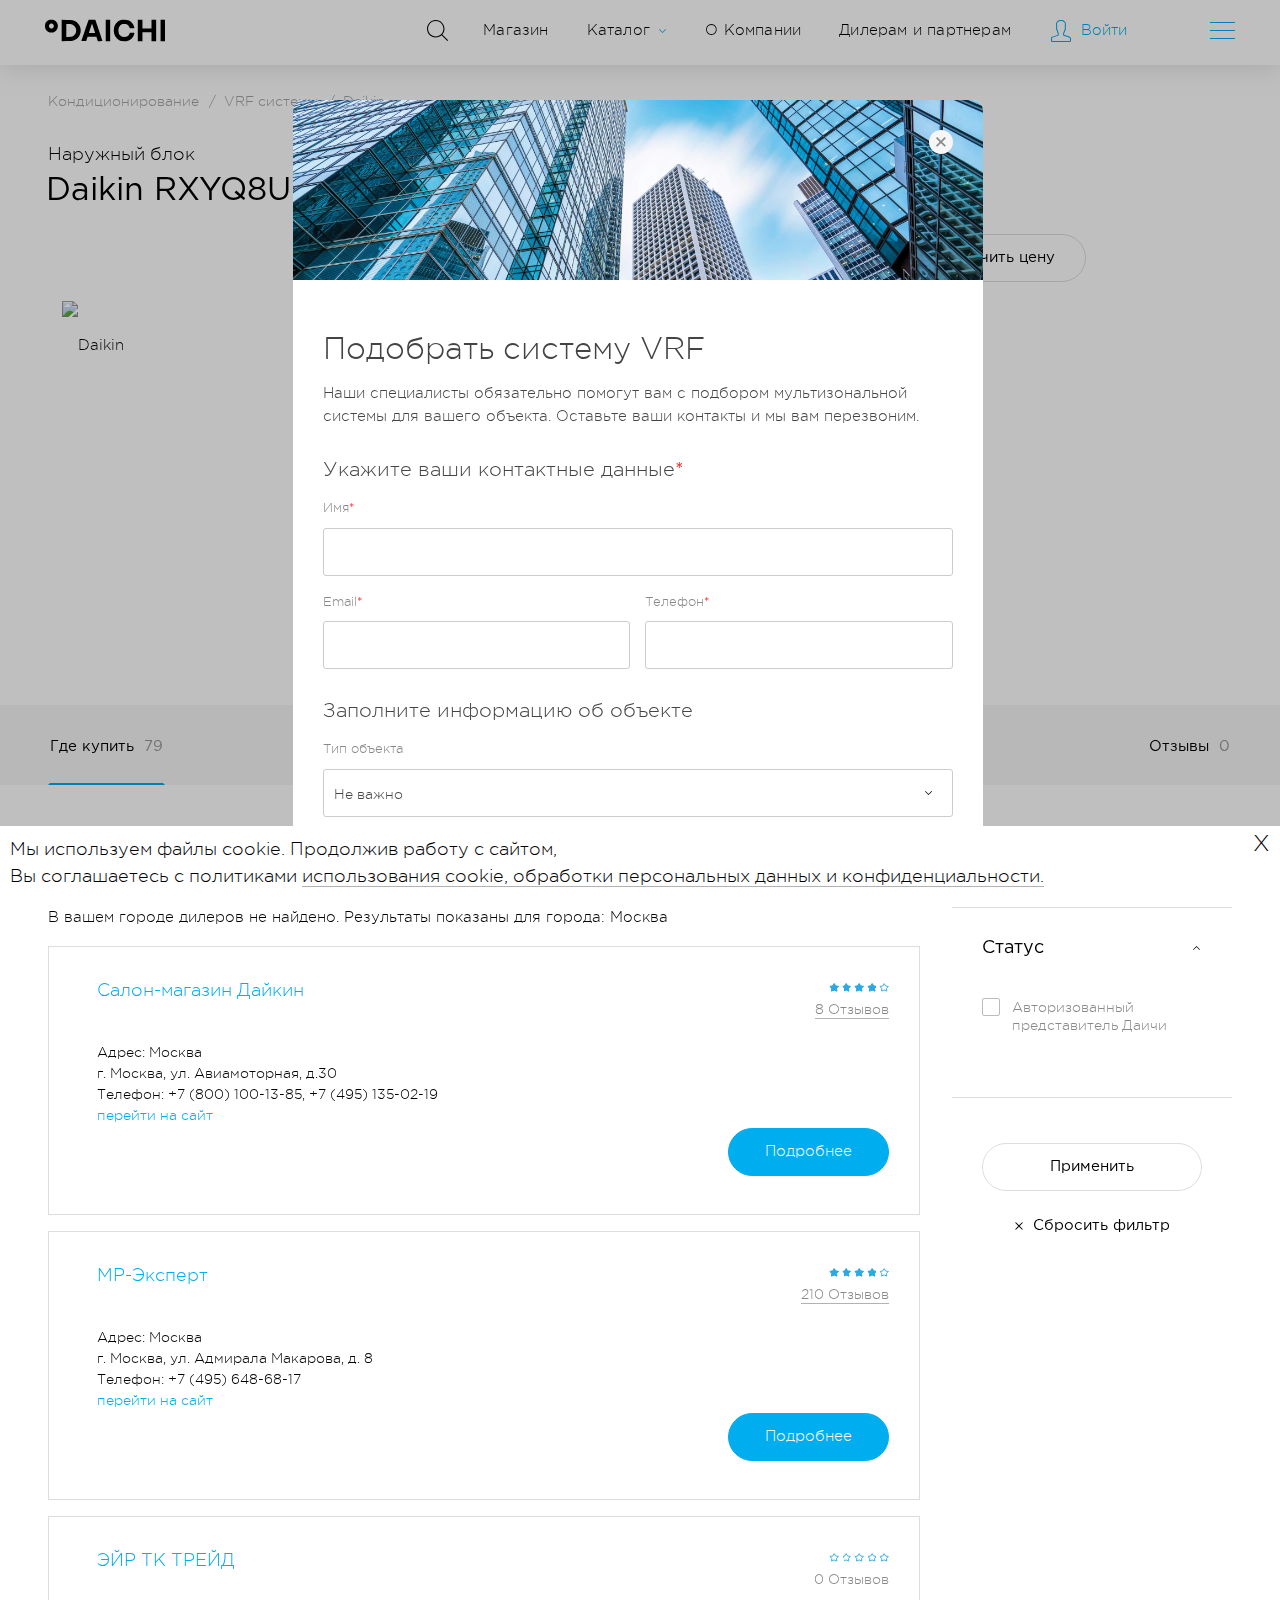
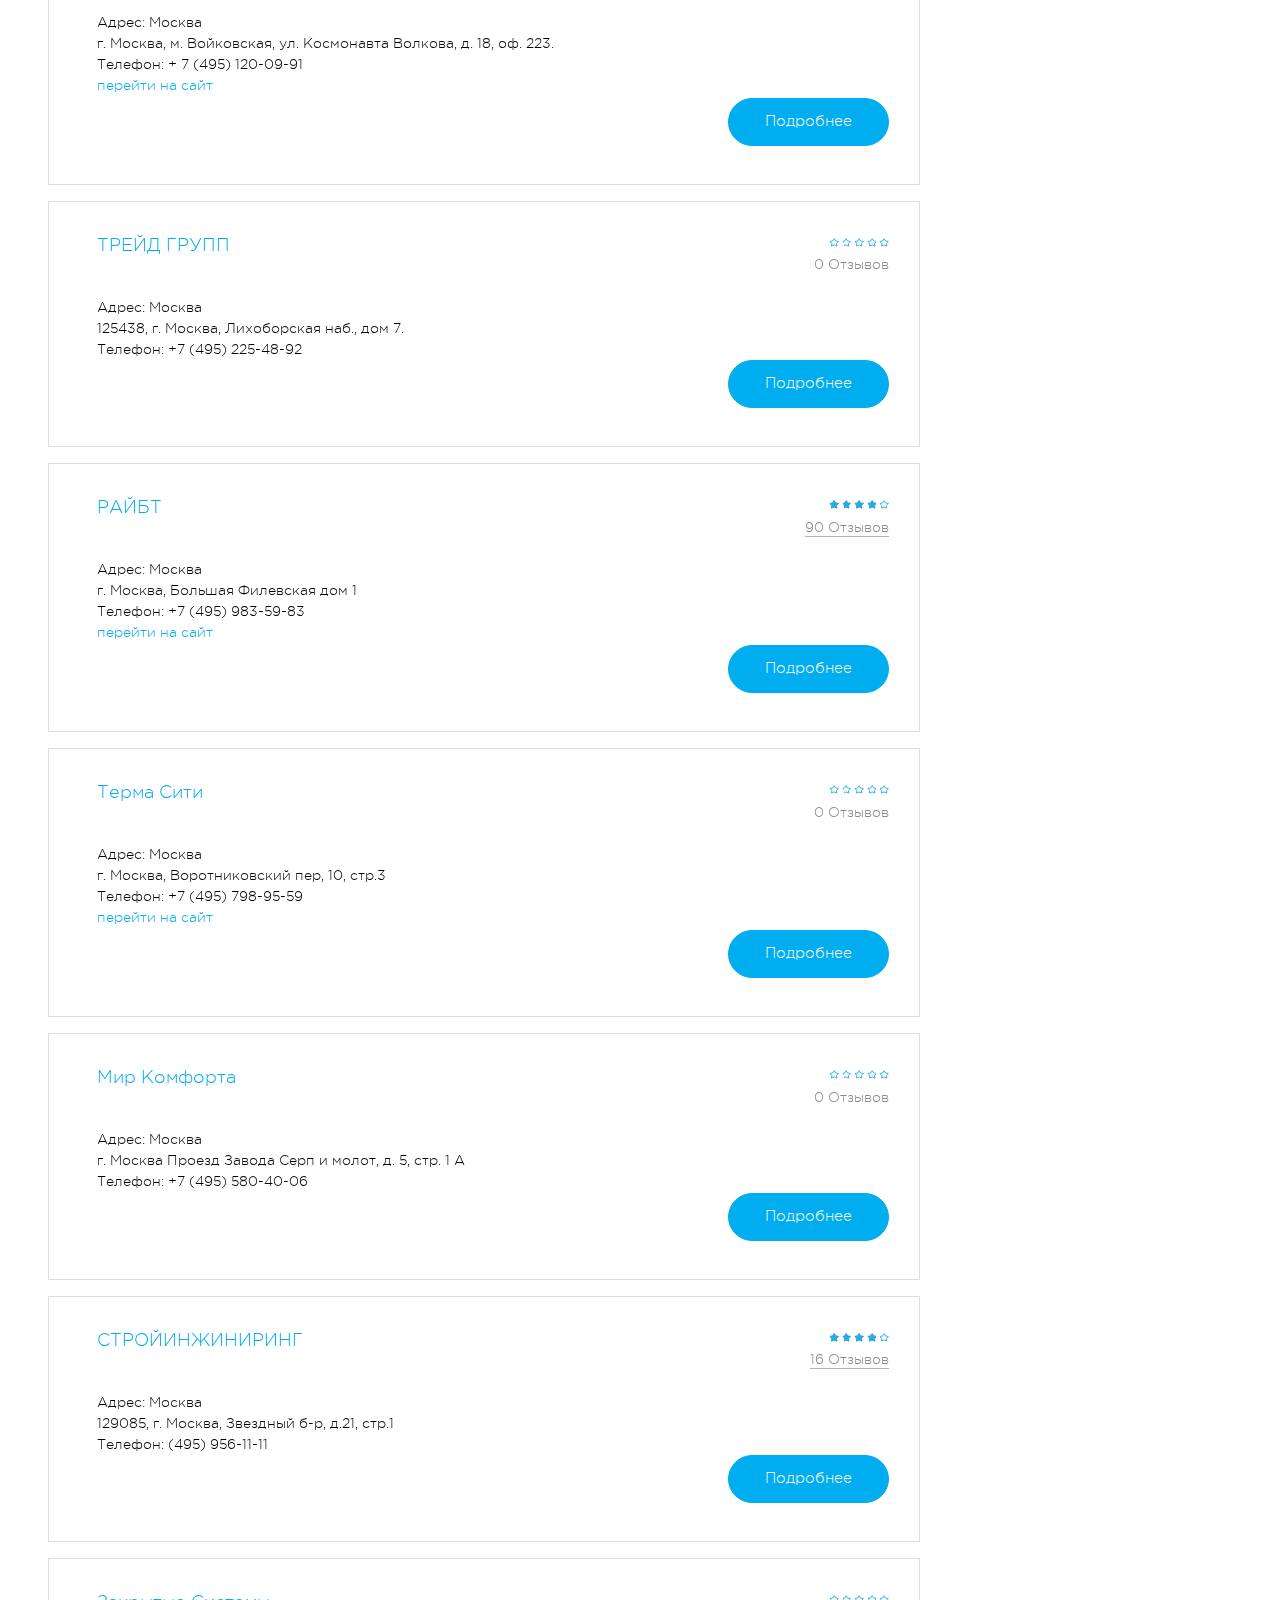
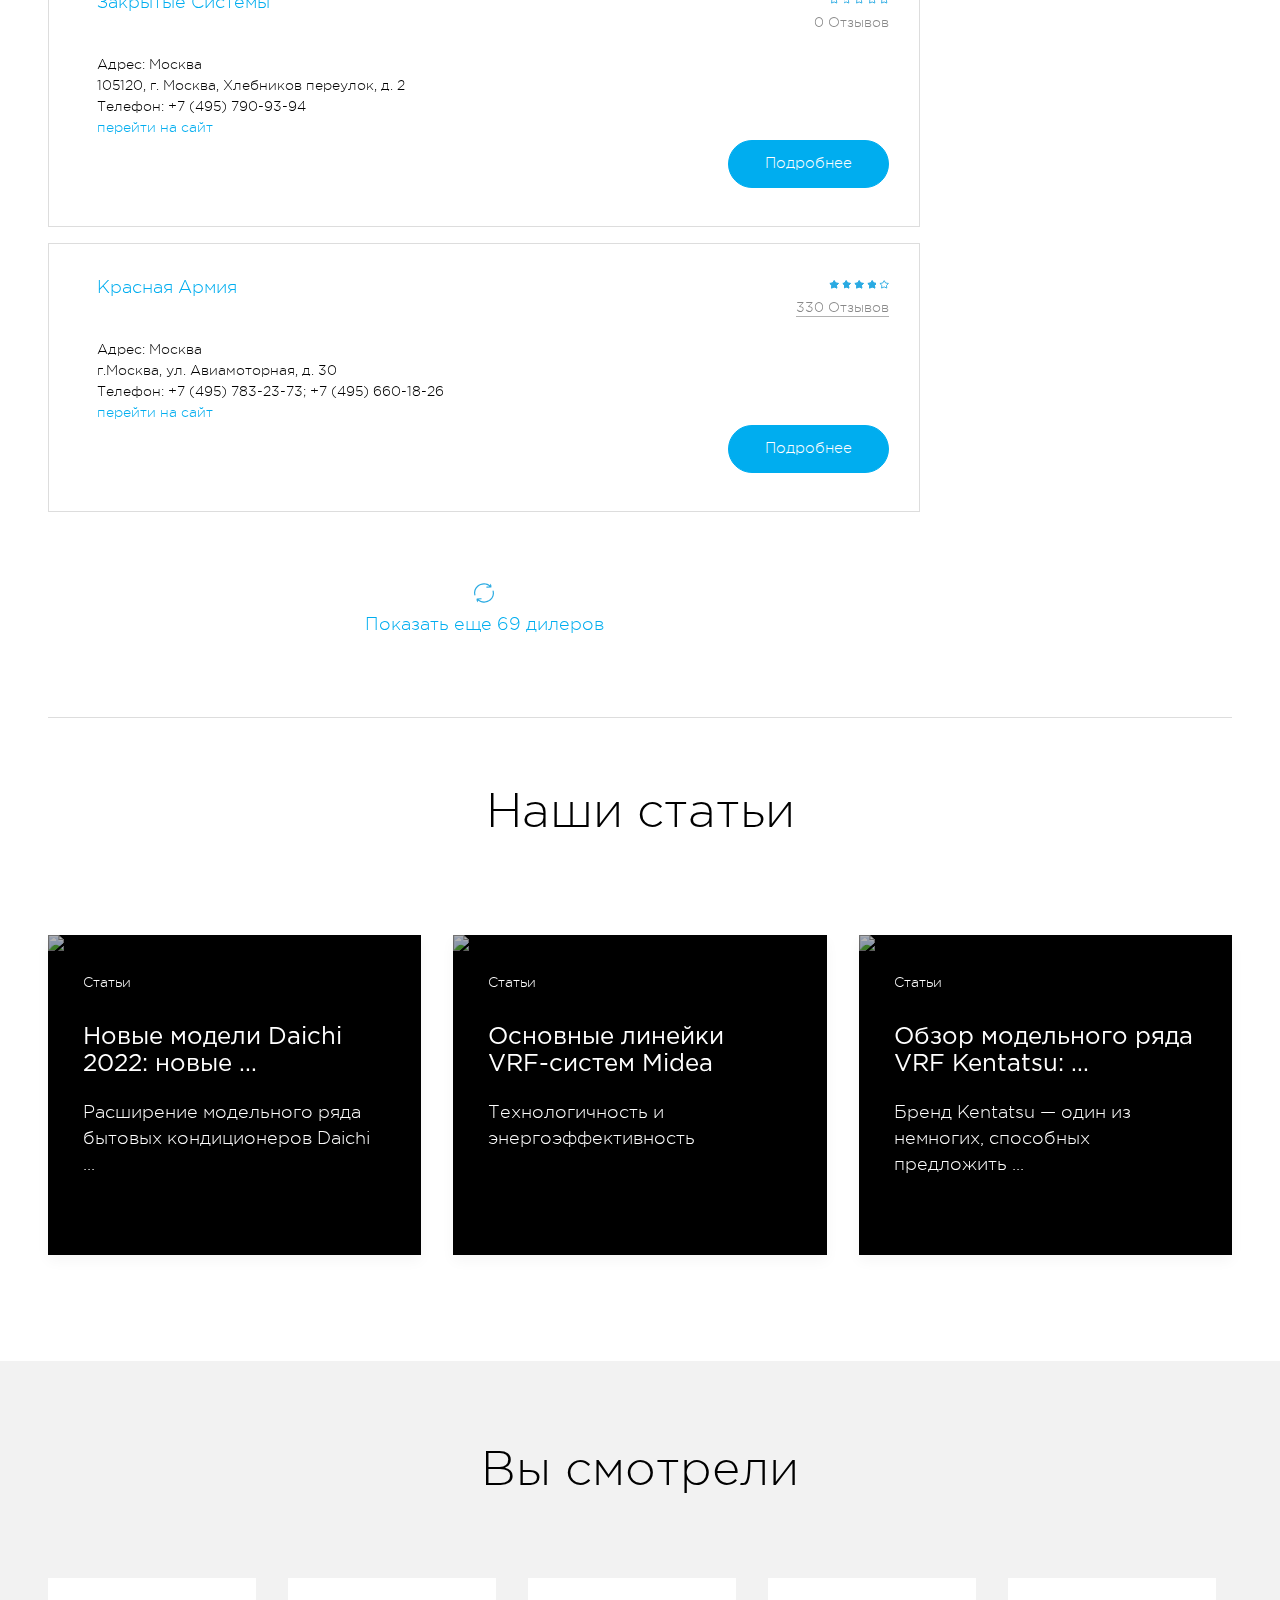
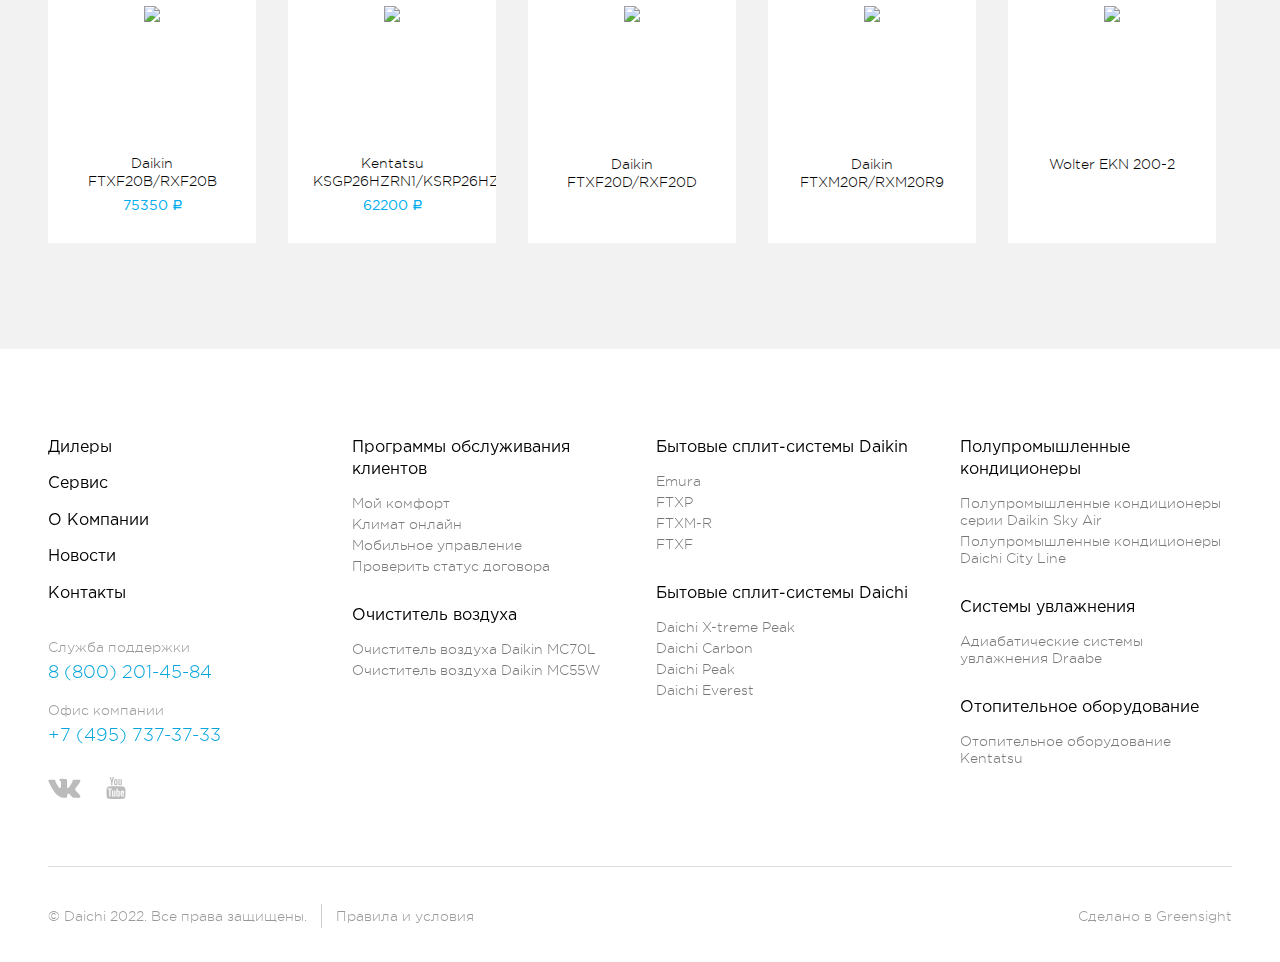
==== commit 843a2d7d: "edits" ====
--- a/choose-modal.html
+++ b/choose-modal.html
@@ -1229,11 +1229,11 @@
         <div class="action-modal__inner">
           <div class="action-modal__body">
             <button type="button" class="action-modal__close">
-              <svg width="24" height="24" viewBox="0 0 24 24" fill="none" xmlns="http://www.w3.org/2000/svg">
-                <path d="M12 24C18.6274 24 24 18.6274 24 12C24 5.37258 18.6274 0 12 0C5.37258 0 0 5.37258 0 12C0 18.6274 5.37258 24 12 24Z" fill="#F6F6F6">
-                <path d="M7 8.179L10.72 11.899L7 15.619L8.179 16.798L13.078 11.899L8.179 7L7 8.179Z" fill="#888888">
-                <path d="M16.838 15.619L13.118 11.899L16.838 8.179L15.659 7L10.76 11.899L15.659 16.798L16.838 15.619Z" fill="#888888">
-              </svg>
+                <svg width="24" height="24" viewBox="0 0 24 24" fill="none" xmlns="http://www.w3.org/2000/svg">
+                    <path d="M12 24C18.6274 24 24 18.6274 24 12C24 5.37258 18.6274 0 12 0C5.37258 0 0 5.37258 0 12C0 18.6274 5.37258 24 12 24Z" fill="#F6F6F6"/>
+                    <path d="M7 8.179L10.72 11.899L7 15.619L8.179 16.798L13.078 11.899L8.179 7L7 8.179Z" fill="#888888"/>
+                    <path d="M16.838 15.619L13.118 11.899L16.838 8.179L15.659 7L10.76 11.899L15.659 16.798L16.838 15.619Z" fill="#888888"/>
+                </svg>
             </button>
     
             <div class="action-modal__title-img choose"></div>
@@ -1317,13 +1317,13 @@
       <div class="action-modal__overlay"></div>
       <div class="action-modal__inner">
         <div class="action-modal__body">
-          <button type="button" class="action-modal__close">
-            <svg width="24" height="24" viewBox="0 0 24 24" fill="none" xmlns="http://www.w3.org/2000/svg">
-              <path d="M12 24C18.6274 24 24 18.6274 24 12C24 5.37258 18.6274 0 12 0C5.37258 0 0 5.37258 0 12C0 18.6274 5.37258 24 12 24Z" fill="#F6F6F6">
-              <path d="M7 8.179L10.72 11.899L7 15.619L8.179 16.798L13.078 11.899L8.179 7L7 8.179Z" fill="#888888">
-              <path d="M16.838 15.619L13.118 11.899L16.838 8.179L15.659 7L10.76 11.899L15.659 16.798L16.838 15.619Z" fill="#888888">
-            </svg>
-          </button>
+            <button type="button" class="action-modal__close">
+                <svg width="24" height="24" viewBox="0 0 24 24" fill="none" xmlns="http://www.w3.org/2000/svg">
+                    <path d="M12 24C18.6274 24 24 18.6274 24 12C24 5.37258 18.6274 0 12 0C5.37258 0 0 5.37258 0 12C0 18.6274 5.37258 24 12 24Z" fill="#F6F6F6"/>
+                    <path d="M7 8.179L10.72 11.899L7 15.619L8.179 16.798L13.078 11.899L8.179 7L7 8.179Z" fill="#888888"/>
+                    <path d="M16.838 15.619L13.118 11.899L16.838 8.179L15.659 7L10.76 11.899L15.659 16.798L16.838 15.619Z" fill="#888888"/>
+                </svg>
+            </button>
   
           <div class="action-modal__title-img choose"></div>
           <div class="action-modal__content">
@@ -1345,11 +1345,11 @@
         <div class="action-modal__inner">
           <div class="action-modal__body">
             <button type="button" class="action-modal__close">
-              <svg width="24" height="24" viewBox="0 0 24 24" fill="none" xmlns="http://www.w3.org/2000/svg">
-                <path d="M12 24C18.6274 24 24 18.6274 24 12C24 5.37258 18.6274 0 12 0C5.37258 0 0 5.37258 0 12C0 18.6274 5.37258 24 12 24Z" fill="#F6F6F6">
-                <path d="M7 8.179L10.72 11.899L7 15.619L8.179 16.798L13.078 11.899L8.179 7L7 8.179Z" fill="#888888">
-                <path d="M16.838 15.619L13.118 11.899L16.838 8.179L15.659 7L10.76 11.899L15.659 16.798L16.838 15.619Z" fill="#888888">
-              </svg>
+                <svg width="24" height="24" viewBox="0 0 24 24" fill="none" xmlns="http://www.w3.org/2000/svg">
+                    <path d="M12 24C18.6274 24 24 18.6274 24 12C24 5.37258 18.6274 0 12 0C5.37258 0 0 5.37258 0 12C0 18.6274 5.37258 24 12 24Z" fill="#F6F6F6"/>
+                    <path d="M7 8.179L10.72 11.899L7 15.619L8.179 16.798L13.078 11.899L8.179 7L7 8.179Z" fill="#888888"/>
+                    <path d="M16.838 15.619L13.118 11.899L16.838 8.179L15.659 7L10.76 11.899L15.659 16.798L16.838 15.619Z" fill="#888888"/>
+                </svg>
             </button>
     
             <div class="action-modal__title-img vrf"></div>
@@ -1398,13 +1398,13 @@
       <div class="action-modal__overlay"></div>
       <div class="action-modal__inner">
         <div class="action-modal__body">
-          <button type="button" class="action-modal__close">
-            <svg width="24" height="24" viewBox="0 0 24 24" fill="none" xmlns="http://www.w3.org/2000/svg">
-              <path d="M12 24C18.6274 24 24 18.6274 24 12C24 5.37258 18.6274 0 12 0C5.37258 0 0 5.37258 0 12C0 18.6274 5.37258 24 12 24Z" fill="#F6F6F6">
-              <path d="M7 8.179L10.72 11.899L7 15.619L8.179 16.798L13.078 11.899L8.179 7L7 8.179Z" fill="#888888">
-              <path d="M16.838 15.619L13.118 11.899L16.838 8.179L15.659 7L10.76 11.899L15.659 16.798L16.838 15.619Z" fill="#888888">
-            </svg>
-          </button>
+            <button type="button" class="action-modal__close">
+                <svg width="24" height="24" viewBox="0 0 24 24" fill="none" xmlns="http://www.w3.org/2000/svg">
+                    <path d="M12 24C18.6274 24 24 18.6274 24 12C24 5.37258 18.6274 0 12 0C5.37258 0 0 5.37258 0 12C0 18.6274 5.37258 24 12 24Z" fill="#F6F6F6"/>
+                    <path d="M7 8.179L10.72 11.899L7 15.619L8.179 16.798L13.078 11.899L8.179 7L7 8.179Z" fill="#888888"/>
+                    <path d="M16.838 15.619L13.118 11.899L16.838 8.179L15.659 7L10.76 11.899L15.659 16.798L16.838 15.619Z" fill="#888888"/>
+                </svg>
+            </button>
   
           <div class="action-modal__title-img vrf"></div>
           <div class="action-modal__content">
--- a/css/style.css
+++ b/css/style.css
@@ -86,12 +86,12 @@
 
 .action-modal__title-img.choose {
   height: 180px;
-  background-image: url("/local/templates/b2c/img/city.jpg");
+  background-image: url("../local/templates/b2c/img/city.jpg");
 }
 
 .action-modal__title-img.vrf {
   height: 180px;
-  background-image: url("/local/templates/b2c/img/vrf.jpg");
+  background-image: url("../local/templates/b2c/img/vrf.jpg");
 }
 
 button.action-modal__close {
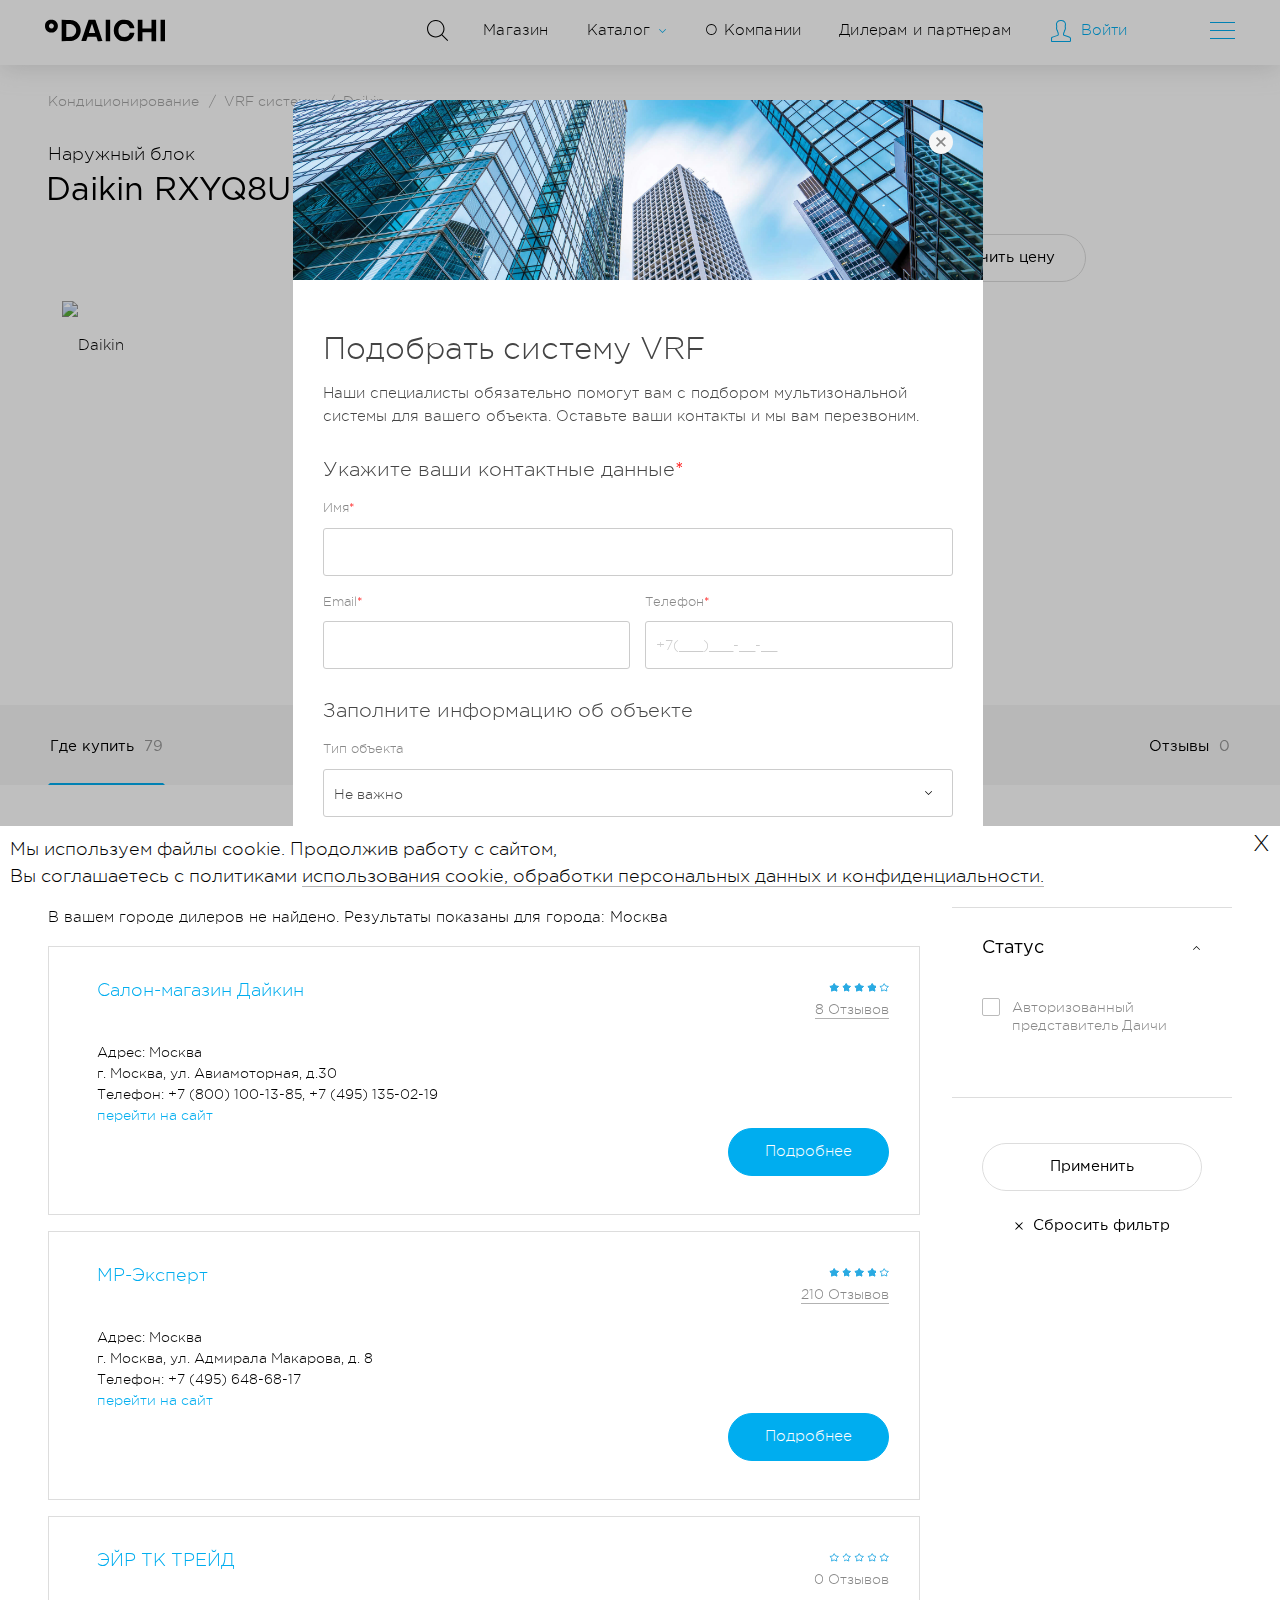
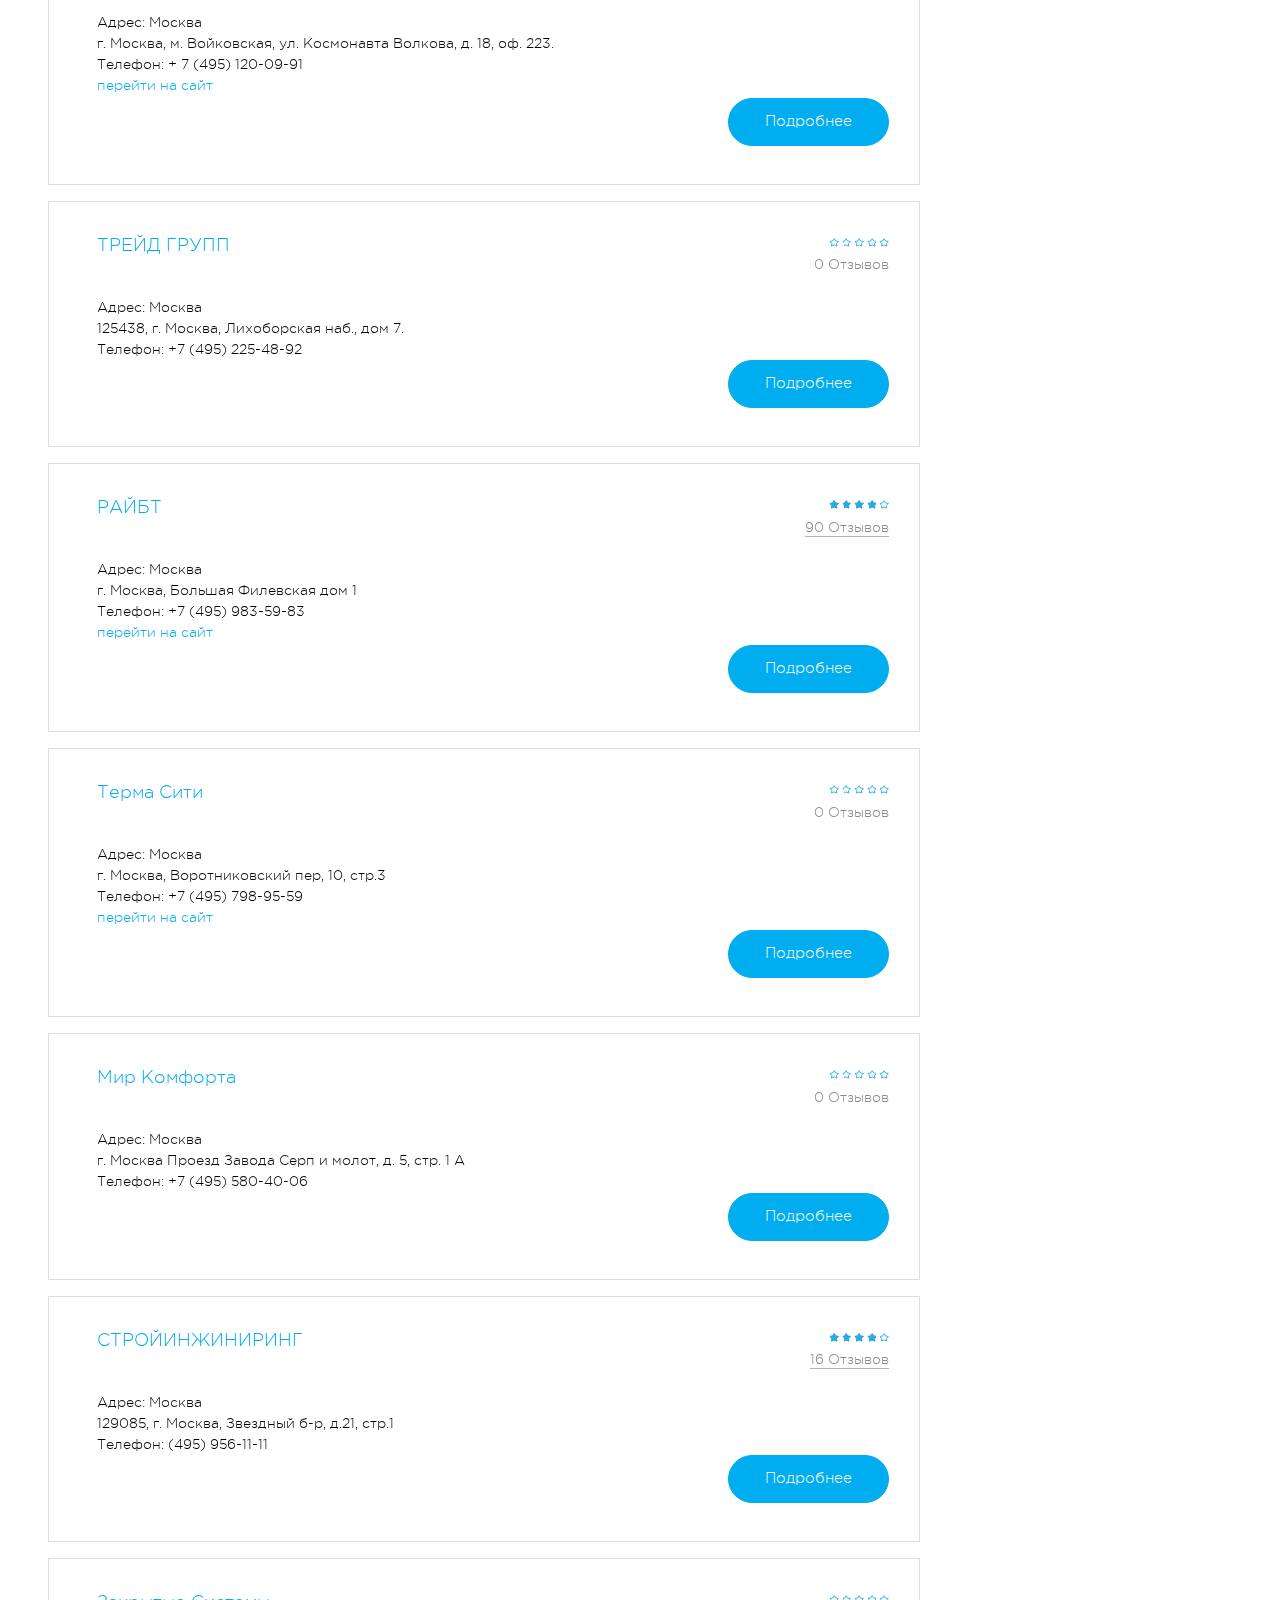
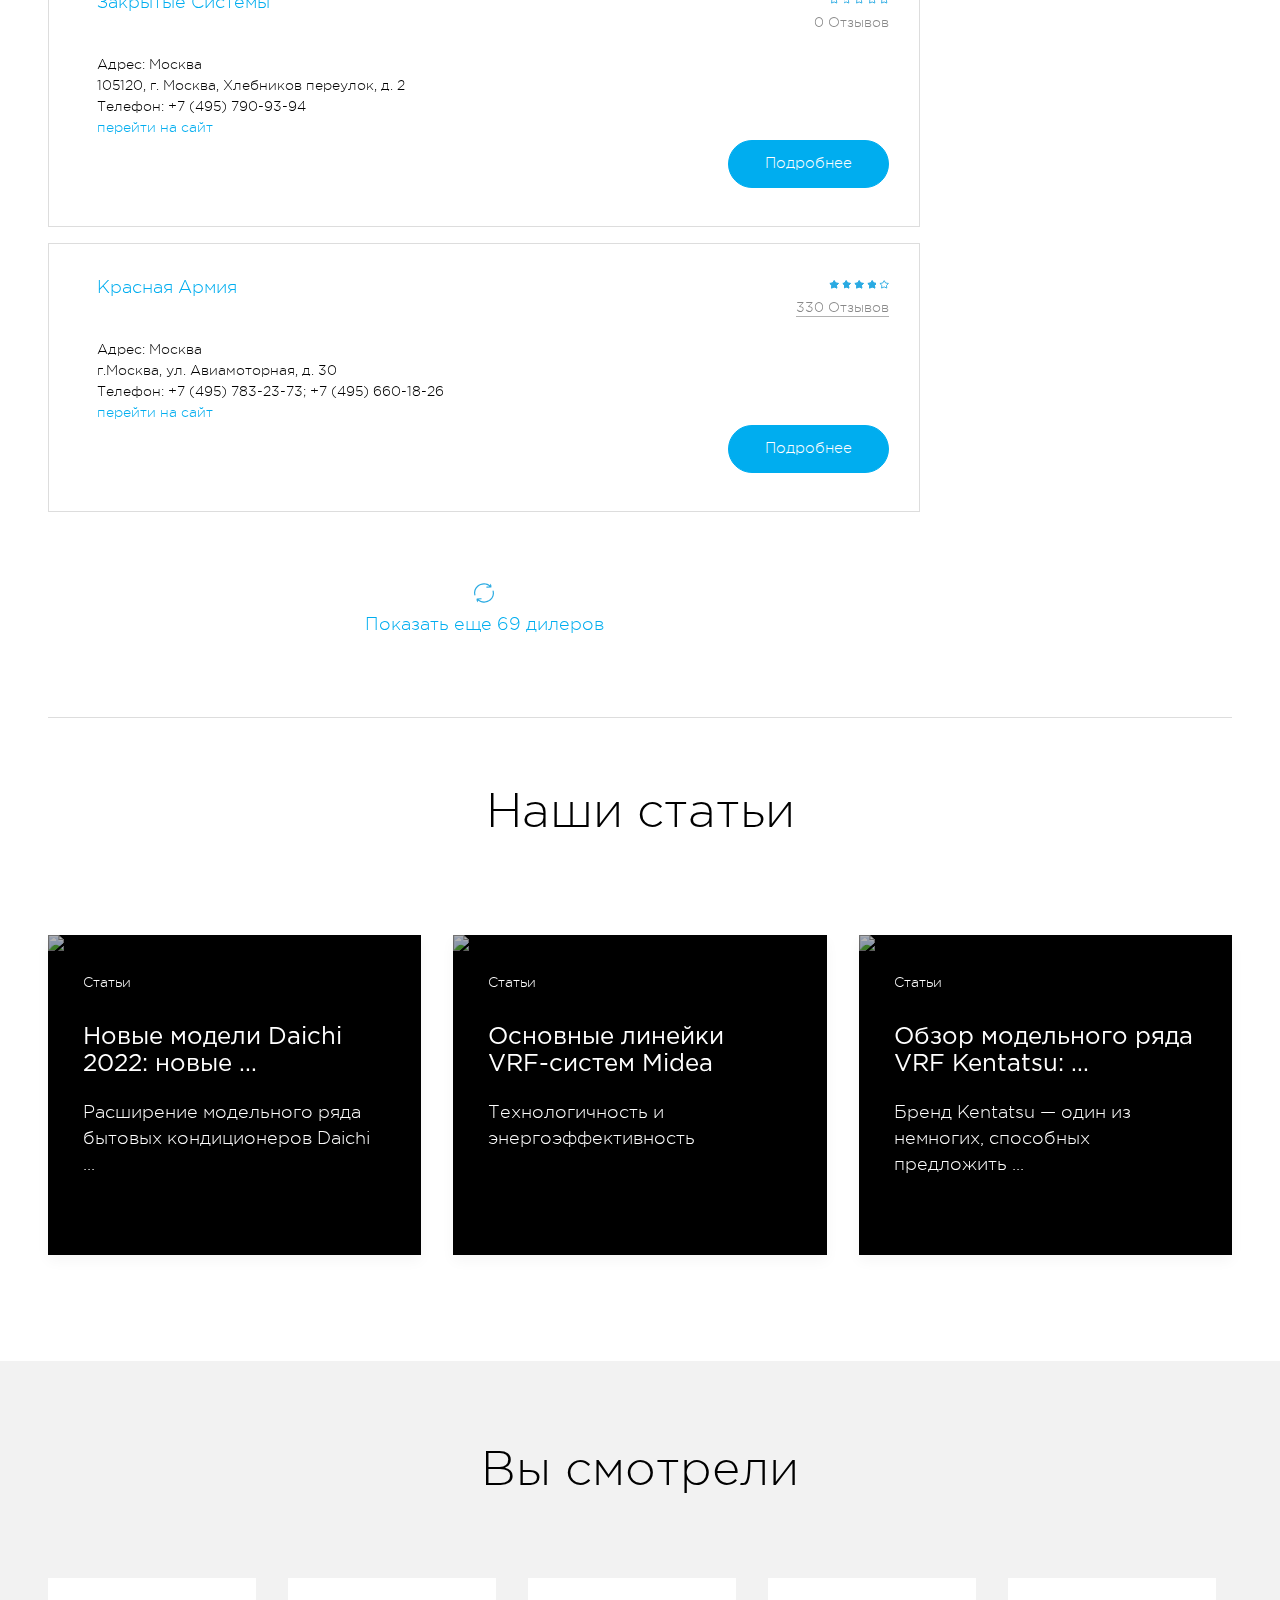
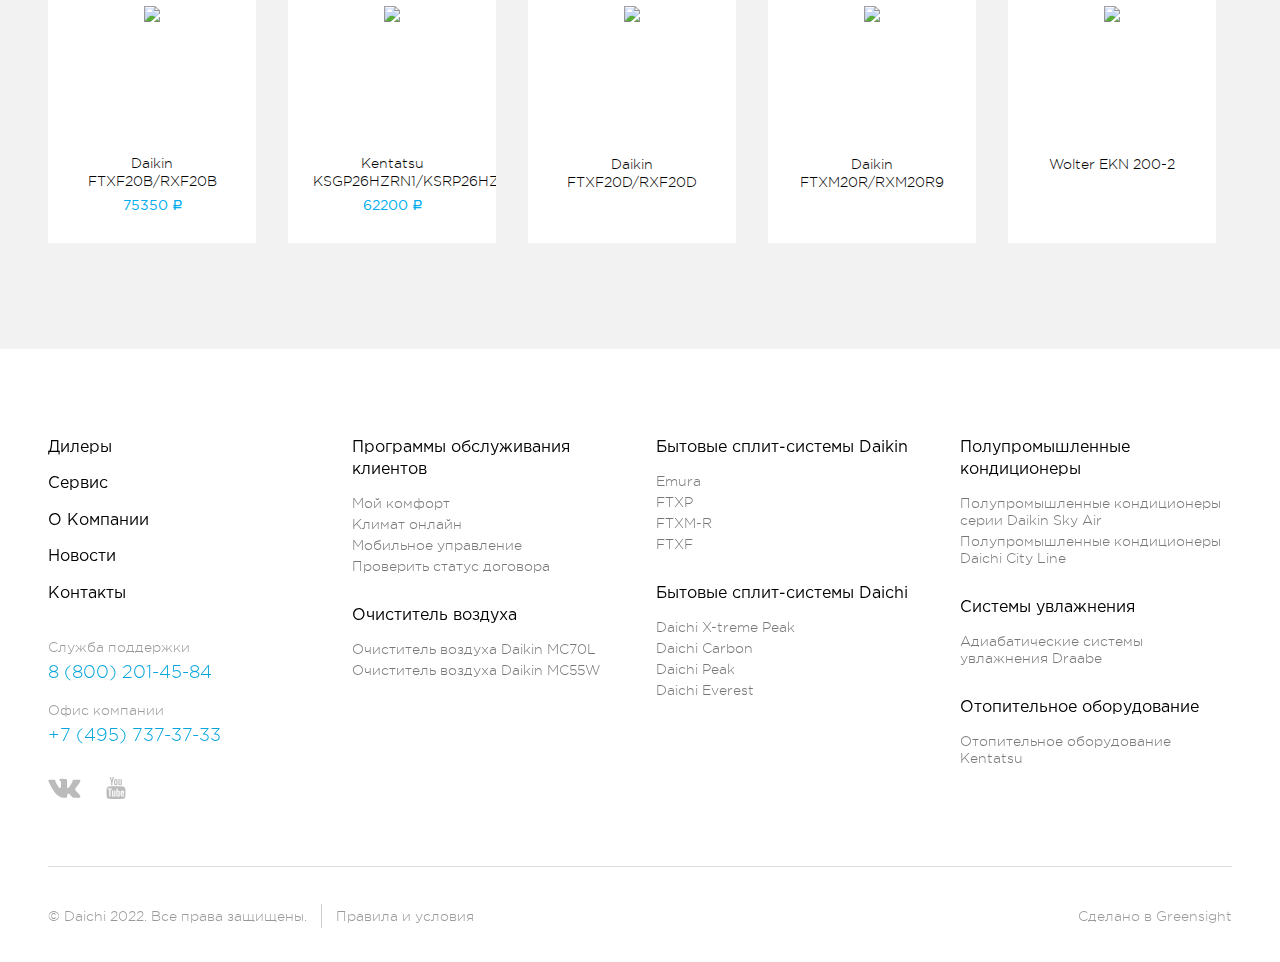
==== commit 67ab1776: "edits" ====
--- a/choose-modal.html
+++ b/choose-modal.html
@@ -1258,7 +1258,7 @@
                     </div>
                     <div class="action-modal__input-block half">
                       <label for="phone">Телефон<span class="alert">*</span></label>
-                      <input id="phone" type="text" name="phone">
+                      <input id="phone" type="text" name="phone" placeholder="+7(___)___-__-__">
                     </div>
                   </div>
                 </div>
@@ -1278,11 +1278,7 @@
                     </div>
                     <div class="action-modal__input-block half">
                       <label for="square">Площадь объекта</label>
-                      <select name="square" id="square">
-                        <option value="" disabled selected hidden>Не важно</option>
-                        <option value="1">1</option>
-                        <option value="2">2</option>
-                      </select>
+                      <input id="square" type="text" name="square">
                     </div>
                     <div class="action-modal__input-block half">
                       <label for="brand">Бренд</label>
